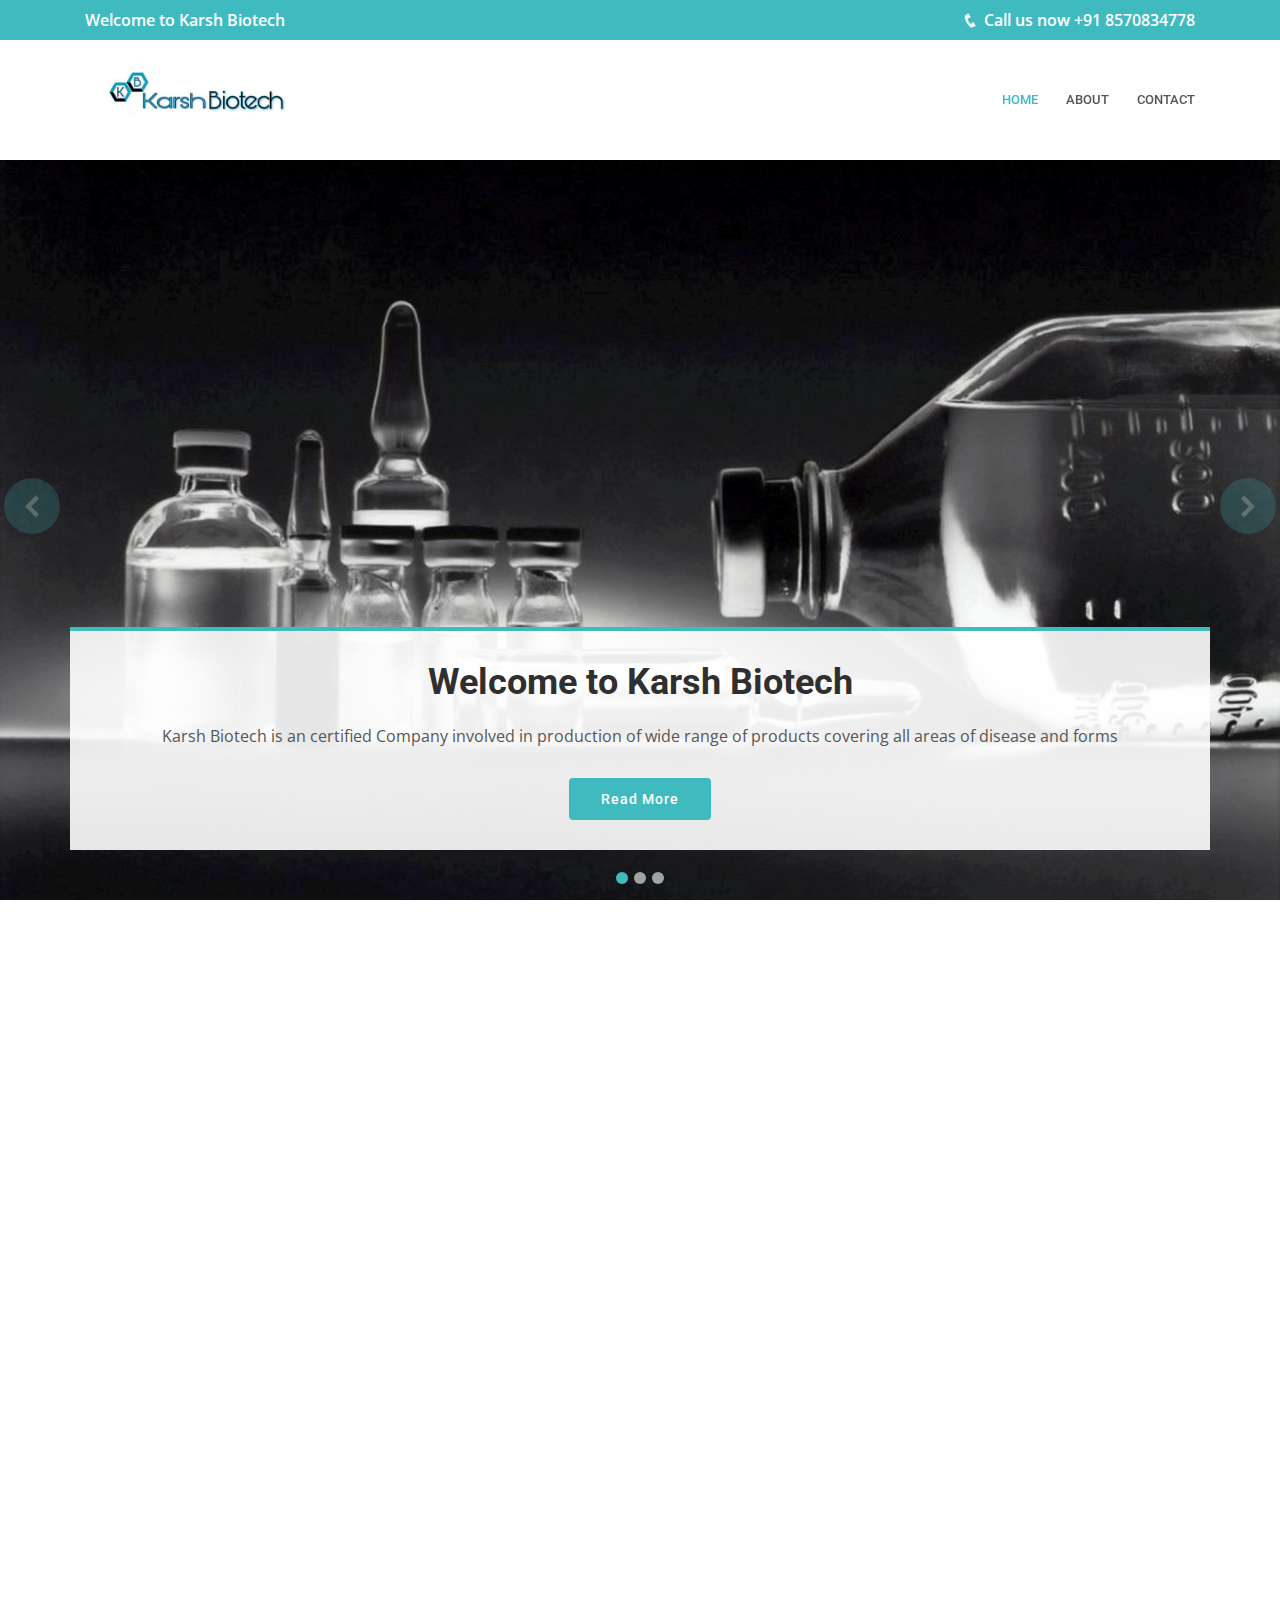
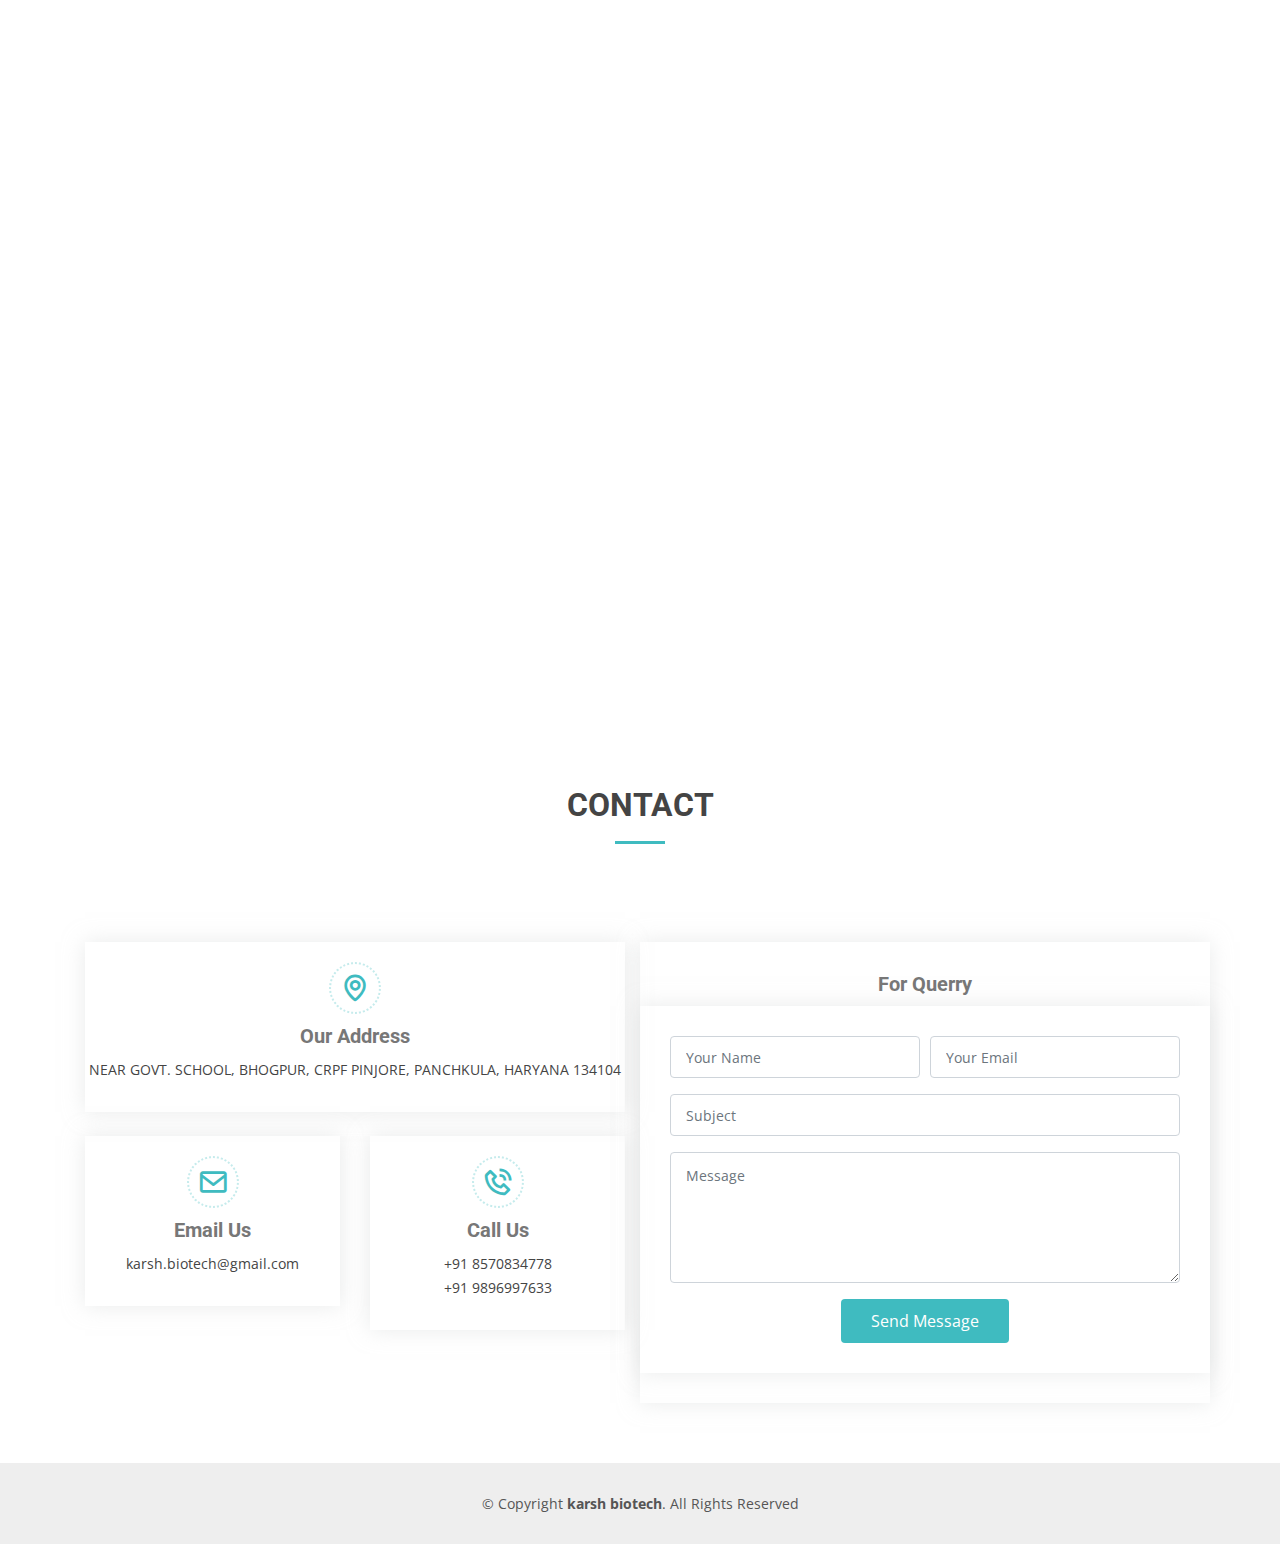
==== index.html @ 08e09292 "final commit" ====
<!DOCTYPE html>
<html lang="en">

<head>
  <meta charset="utf-8">
  <meta content="width=device-width, initial-scale=1.0" name="viewport">

  <title>karsh biotech</title>
  <meta content="" name="descriptison">
  <meta content="" name="keywords">

  <!-- Favicons -->
  <!-- <link href="assets/img/favicon.png" rel="icon">
  <link href="assets/img/apple-touch-icon.png" rel="apple-touch-icon"> -->

  <!-- Google Fonts -->
  <link
    href="https://fonts.googleapis.com/css?family=Open+Sans:300,300i,400,400i,600,600i,700,700i|Roboto:300,300i,400,400i,500,500i,600,600i,700,700i|Poppins:300,300i,400,400i,500,500i,600,600i,700,700i"
    rel="stylesheet">

  <!-- Vendor CSS Files -->
  <link href="assets/vendor/bootstrap/css/bootstrap.min.css" rel="stylesheet">
  <link href="assets/vendor/icofont/icofont.min.css" rel="stylesheet">
  <link href="assets/vendor/boxicons/css/boxicons.min.css" rel="stylesheet">
  <link href="assets/vendor/animate.css/animate.min.css" rel="stylesheet">
  <link href="assets/vendor/owl.carousel/assets/owl.carousel.min.css" rel="stylesheet">
  <link href="assets/vendor/venobox/venobox.css" rel="stylesheet">
  <link href="assets/vendor/aos/aos.css" rel="stylesheet">

  <!-- Template Main CSS File -->
  <link href="assets/css/style.css" rel="stylesheet">

  <!-- =======================================================
  * Template Name: Medicio - v2.0.0
  * Template URL: https://bootstrapmade.com/medicio-free-bootstrap-theme/
  * Author: BootstrapMade.com
  * License: https://bootstrapmade.com/license/
  ======================================================== -->
</head>

<body>

  <!-- ======= Top Bar ======= -->
  <div id="topbar" class="d-none d-lg-flex align-items-center fixed-top">
    <div class="container d-flex align-items-center justify-content-between">
      <div class="d-flex align-items-center">
        Welcome to Karsh Biotech
      </div>
      <div class="d-flex align-items-center">
        <i class="icofont-phone"></i> Call us now +91 8570834778
      </div>
    </div>
  </div>

  <!-- ======= Header ======= -->
  <header id="header" class="fixed-top">
    <div class="container d-flex align-items-center">

      <a href="index.html" class="logo mr-auto"><img src="./assets/img/logo.jpeg" alt=""></a>
      <!-- Uncomment below if you prefer to use an image logo -->
      <!-- <h1 class="logo mr-auto"><a href="index.html">Medicio</a></h1> -->

      <nav class="nav-menu d-none d-lg-block">
        <ul>
          <li class="active"><a href="index.html">Home</a></li>
          <li><a href="#about">About</a></li>
          <!-- <li class="drop-down"><a href="">Drop Down</a>
          <ul>
            <li><a href="#">Drop Down 1</a></li>
            <li class="drop-down"><a href="#">Deep Drop Down</a>
              <ul>
                <li><a href="#">Deep Drop Down 1</a></li>
                <li><a href="#">Deep Drop Down 2</a></li>
                <li><a href="#">Deep Drop Down 3</a></li>
                <li><a href="#">Deep Drop Down 4</a></li>
                <li><a href="#">Deep Drop Down 5</a></li>
              </ul>
            </li>
            <li><a href="#">Drop Down 2</a></li>
            <li><a href="#">Drop Down 3</a></li>
            <li><a href="#">Drop Down 4</a></li>
          </ul>
        </li> -->
          <li><a href="#contact">Contact</a></li>

        </ul>
      </nav><!-- .nav-menu -->
      <!-- 
      <a href="#appointment" class="appointment-btn scrollto"><span class="d-none d-md-inline">Make an</span>
        Appointment</a> -->

    </div>
  </header><!-- End Header -->

  <!-- ======= Hero Section ======= -->
  <section id="hero">
    <div id="heroCarousel" class="carousel slide carousel-fade" data-ride="carousel">

      <ol class="carousel-indicators" id="hero-carousel-indicators"></ol>

      <div class="carousel-inner" role="listbox">

        <!-- Slide 1 -->
        <div class="carousel-item active" style="background-image: url(assets/img/slide/slide-1.jpg)">
          <div class="container">
            <h2>Welcome to <span>Karsh Biotech</span></h2>
            <p>Karsh Biotech is an certified Company involved in production of wide range of
              products covering all areas of disease and forms</p>
            <a href="#about" class="btn-get-started scrollto">Read More</a>
          </div>
        </div>

        <!-- Slide 2 -->
        <div class="carousel-item" style="background-image: url(assets/img/slide/slide-2.jpg)">
          <div class="container">
            <h2>Welcome to <span>Karsh Biotech</span></h2>
            <p>Karsh Biotech is an certified Company involved in production of wide range of
              products covering all areas of disease and forms</p>
            <a href="#about" class="btn-get-started scrollto">Read More</a>
          </div>
        </div>

        <!-- Slide 3 -->
        <div class="carousel-item" style="background-image: url(assets/img/slide/slide-3.jpg)">
          <div class="container">
            <h2>Welcome to <span>Karsh Biotech</span></h2>
            <p>Karsh Biotech is an certified Company involved in production of wide range of
              products covering all areas of disease and forms</p>
            <a href="#about" class="btn-get-started scrollto">Read More</a>
          </div>
        </div>

      </div>

      <a class="carousel-control-prev" href="#heroCarousel" role="button" data-slide="prev">
        <span class="carousel-control-prev-icon icofont-simple-left" aria-hidden="true"></span>
        <span class="sr-only">Previous</span>
      </a>

      <a class="carousel-control-next" href="#heroCarousel" role="button" data-slide="next">
        <span class="carousel-control-next-icon icofont-simple-right" aria-hidden="true"></span>
        <span class="sr-only">Next</span>
      </a>

    </div>
  </section><!-- End Hero -->

  <main id="main">

    <!-- ======= Featured Services Section ======= -->
    <section id="featured-services" class="featured-services">
      <div class="d-flex container" data-aos="fade-up">

        <div class="row">
          <div class="col-md-6 col-lg-3 d-flex align-items-stretch mb-5 mb-lg-0">
            <div class="icon-box" data-aos="fade-up" data-aos-delay="100">
              <div class="icon"><img height="150px" width="200px" src="./assets/img/ourAim.png" alt=""></div>
              <h4 class="title"><a href="">Our Aim</a></h4>
              <p class="description">Karsh Biotech aims to deliver research based pharmaceutical products to our
                esteemed clients. We have been providing affordable medicines that are of high quality.</p>
            </div>
          </div>

          <div class="col-md-6 col-lg-3 d-flex align-items-stretch mb-5 mb-lg-0">
            <div class="icon-box" data-aos="fade-up" data-aos-delay="200">
              <div class="icon"><img height="150px" width="200px" src="./assets/img/whyUs.png" alt=""></div>
              <h4 class="title"><a href="">Why Us</a></h4>
              <p class="description">Karsh Biotech is committed to manufacture and supply high quality products and
                pharmaceutical formulations with due respect to environment.</p>
            </div>
          </div>

          <div class="col-md-6 col-lg-3 d-flex align-items-stretch mb-5 mb-lg-0">
            <div class="icon-box" data-aos="fade-up" data-aos-delay="300">
              <div class="icon"><img height="150px" width="200px" src="./assets/img/qa.png" alt=""></div>
              <h4 class="title"><a href="">Quality Assurance</a></h4>
              <p class="description">Quality is our biggest strength and we have in-house manufacturing unit to
                manufacture high quality products at par with international standards.</p>
            </div>
          </div>

          <div class="col-md-6 col-lg-3 d-flex align-items-stretch mb-5 mb-lg-0">
            <div class="icon-box" data-aos="fade-up" data-aos-delay="300">
              <div class="icon"><img height="150px" width="200px" src="./assets/img/vision.png" alt=""></div>
              <h4 class="title"><a href="">Our Vision</a></h4>
              <p class="description">We at Karsh Biotech believes that complete customer satisfaction is the key
                to expand business everywhere. Our actions are driven by these core values: SERVICE, INTEGRITY, QUALITY,
                CUSTOMER SATISFACTION.</p>
            </div>
          </div>




        </div>

      </div>
    </section><!-- End Featured Services Section -->



    <!-- ======= About Us Section ======= -->
    <section id="about" class="about">
      <div class="container" data-aos="fade-up">

        <div class="section-title">
          <h2>About Us</h2>
          <p>Karsh Biotech is stepping towards the success with your cooperation & support. We strive for
            effective cost management and efficiency so as to remain globally competitive. To be among the top 50 Indian
            Pharmaceutical Companies.
            Karsh Biotech was Established by the dedicated efforts put by a team of committed professionals
            with strong determination to serve Humanity We strive to become a knowledge driven pharmaceutical company
            with highest level of operational excellence in all spheres of life. Our core endeavors are to add value to
            customers and maximize the strength of customer relationships.</p>
        </div>


      </div>
    </section><!-- End About Us Section -->

    <!-- ======= Counts Section ======= -->


    <!-- ======= Features Section ======= -->


    <!-- ======= Services Section ======= -->


    <!-- ======= Gallery Section ======= -->
    <section id="gallery" class="gallery">
      <div class="container" data-aos="fade-up">

        <div class="section-title">
          <h2>Our Products</h2>
        </div>

        <div class="owl-carousel gallery-carousel" data-aos="fade-up" data-aos-delay="100">
          <a href="assets/img/gallery/gallery-1.jpg" class="venobox" data-gall="gallery-carousel"><img
              src="assets/img/gallery/gallery-1.jpg" alt=""></a>
          <a href="assets/img/gallery/gallery-2.jpg" class="venobox" data-gall="gallery-carousel"><img
              src="assets/img/gallery/gallery-2.jpg" alt=""></a>
          <a href="assets/img/gallery/gallery-3.jpg" class="venobox" data-gall="gallery-carousel"><img
              src="assets/img/gallery/gallery-3.jpg" alt=""></a>
          <a href="assets/img/gallery/gallery-4.jpg" class="venobox" data-gall="gallery-carousel"><img
              src="assets/img/gallery/gallery-4.jpg" alt=""></a>
          <a href="assets/img/gallery/gallery-5.jpg" class="venobox" data-gall="gallery-carousel"><img
              src="assets/img/gallery/gallery-5.jpg" alt=""></a>
          <a href="assets/img/gallery/gallery-6.jpg" class="venobox" data-gall="gallery-carousel"><img
              src="assets/img/gallery/gallery-6.jpg" alt=""></a>
          <a href="assets/img/gallery/gallery-7.jpg" class="venobox" data-gall="gallery-carousel"><img
              src="assets/img/gallery/gallery-7.jpg" alt=""></a>
          <a href="assets/img/gallery/gallery-8.jpg" class="venobox" data-gall="gallery-carousel"><img
              src="assets/img/gallery/gallery-8.jpg" alt=""></a>
        </div>

      </div>
    </section><!-- End Gallery Section -->

    <!-- ======= Pricing Section ======= -->


    <!-- ======= Frequently Asked Questioins Section ======= -->


    <!-- ======= Contact Section ======= -->
    <section id="contact" class="contact">
      <div class="container">

        <div class="section-title">
          <h2>Contact</h2>

        </div>

      </div>



      <div class="container">

        <div class="row mt-5">

          <div class="col-lg-6">

            <div class="row">
              <div class="col-md-12">
                <div class="info-box">
                  <i class="bx bx-map"></i>
                  <h3>Our Address</h3>
                  <p>NEAR GOVT. SCHOOL, BHOGPUR, CRPF PINJORE, PANCHKULA, HARYANA 134104</p>
                </div>
              </div>
              <div class="col-md-6">
                <div class="info-box mt-4">
                  <i class="bx bx-envelope"></i>
                  <h3>Email Us</h3>
                  <p>karsh.biotech@gmail.com</p>
                </div>
              </div>
              <div class="col-md-6">
                <div class="info-box mt-4">
                  <i class="bx bx-phone-call"></i>
                  <h3>Call Us</h3>
                  <p>+91 8570834778 <br>+91 9896997633</p>
                </div>
              </div>
            </div>

          </div>

          <div class="col-lg-6 info-box">
            <h3>For Querry</h3>
            <form class="php-email-form" name="contact" method="POST" data-netlify="true">
              <div class="form-row">
                <div class="col form-group">
                  <input type="text" name="name" class="form-control" id="name" placeholder="Your Name"
                    data-rule="minlen:4" data-msg="Please enter at least 4 chars" />
                  <div class="validate"></div>
                </div>
                <div class="col form-group">
                  <input type="email" class="form-control" name="email" id="email" placeholder="Your Email"
                    data-rule="email" data-msg="Please enter a valid email" />
                  <div class="validate"></div>
                </div>
              </div>
              <div class="form-group">
                <input type="text" class="form-control" name="subject" id="subject" placeholder="Subject"
                  data-rule="minlen:4" data-msg="Please enter at least 8 chars of subject" />
                <div class="validate"></div>
              </div>
              <div class="form-group">
                <textarea class="form-control" name="message" rows="5" data-rule="required"
                  data-msg="Please write something for us" placeholder="Message"></textarea>
                <div class="validate"></div>
              </div>
              <div class="mb-3">
                <div class="loading">Loading</div>
                <div class="error-message"></div>
                <div class="sent-message">Your message has been sent. Thank you!</div>
              </div>
              <div class="text-center"><button type="submit">Send Message</button></div>
            </form>
          </div>

        </div>

      </div>
    </section><!-- End Contact Section -->

  </main><!-- End #main -->

  <!-- ======= Footer ======= -->
  <footer id="footer">


    <div class="container">
      <div class="copyright">
        &copy; Copyright <strong><span>karsh biotech</span></strong>. All Rights Reserved
      </div>
    </div>
  </footer><!-- End Footer -->

  <div id="preloader"></div>
  <a href="#" class="back-to-top"><i class="icofont-simple-up"></i></a>

  <!-- Vendor JS Files -->
  <script src="assets/vendor/jquery/jquery.min.js"></script>
  <script src="assets/vendor/bootstrap/js/bootstrap.bundle.min.js"></script>
  <script src="assets/vendor/jquery.easing/jquery.easing.min.js"></script>
  <script src="assets/vendor/php-email-form/validate.js"></script>
  <script src="assets/vendor/waypoints/jquery.waypoints.min.js"></script>
  <script src="assets/vendor/counterup/counterup.min.js"></script>
  <script src="assets/vendor/owl.carousel/owl.carousel.min.js"></script>
  <script src="assets/vendor/venobox/venobox.min.js"></script>
  <script src="assets/vendor/aos/aos.js"></script>

  <!-- Template Main JS File -->
  <script src="assets/js/main.js"></script>

</body>

</html>
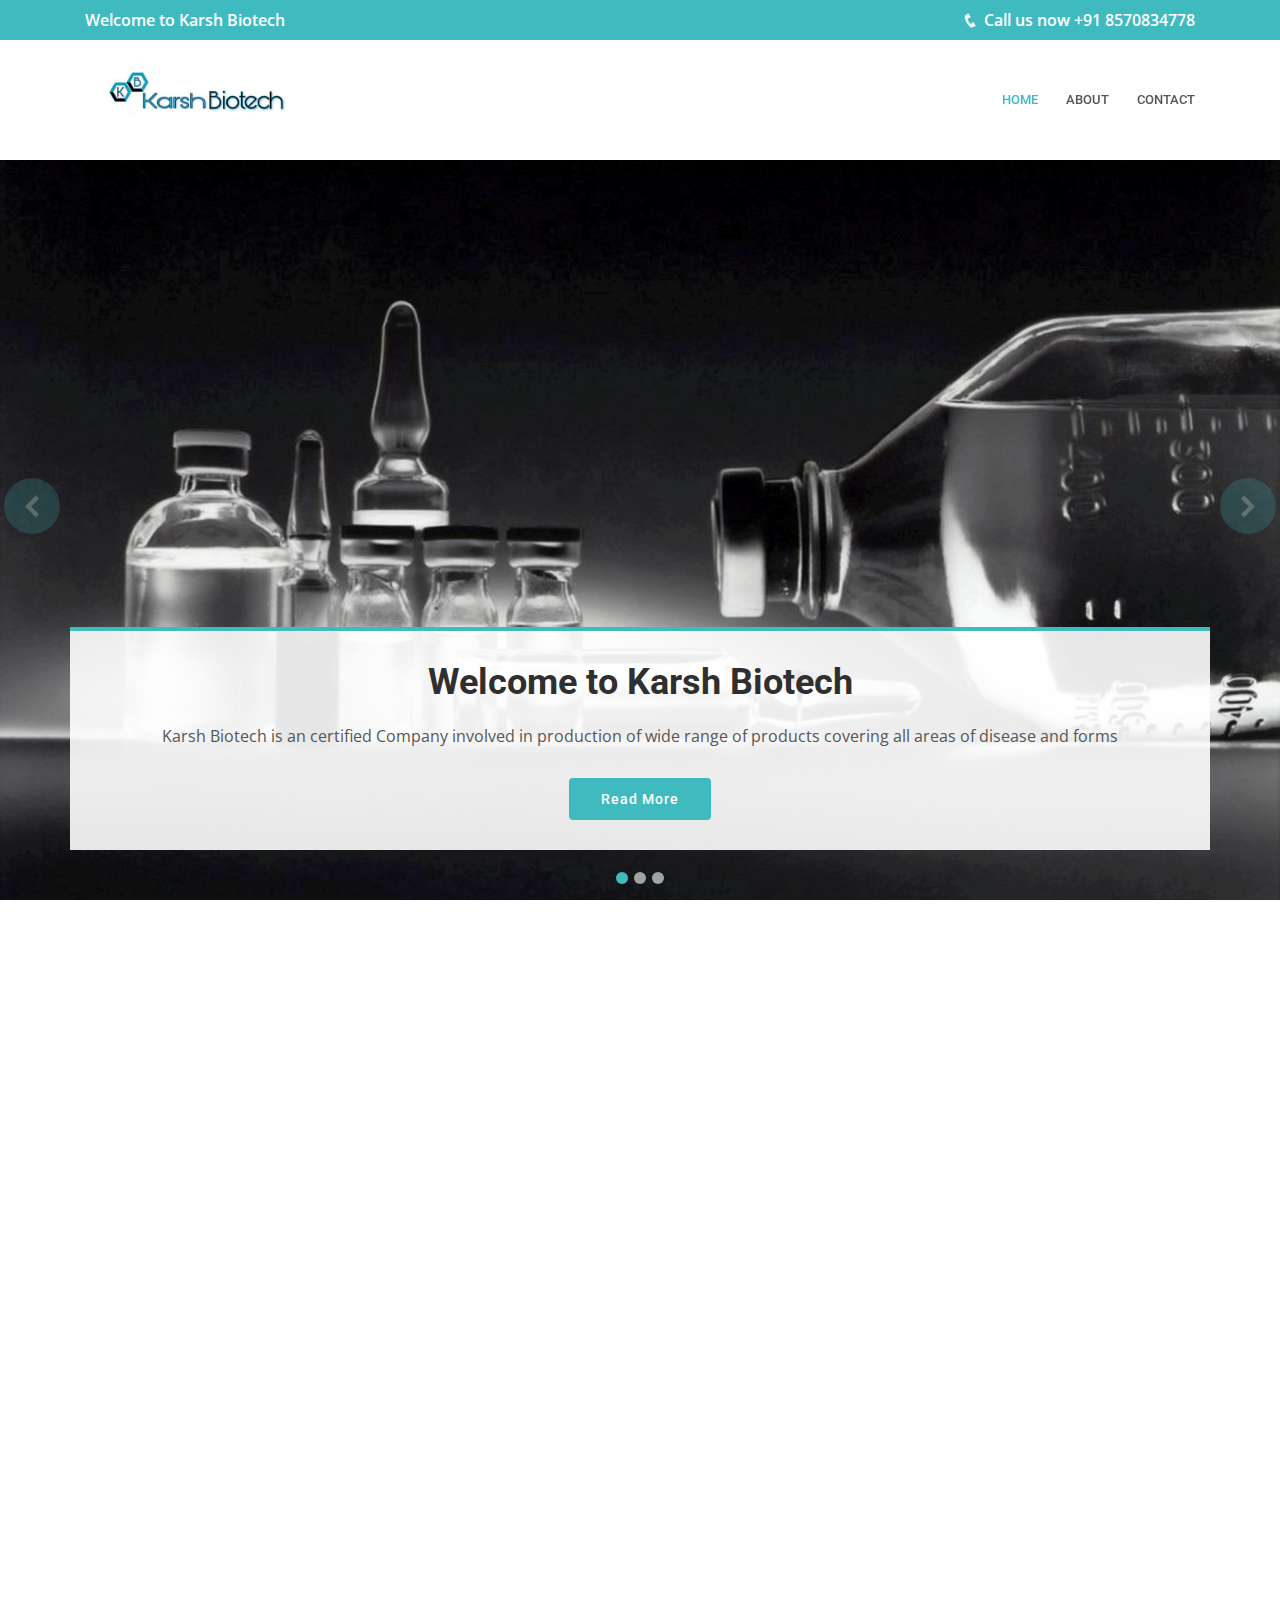
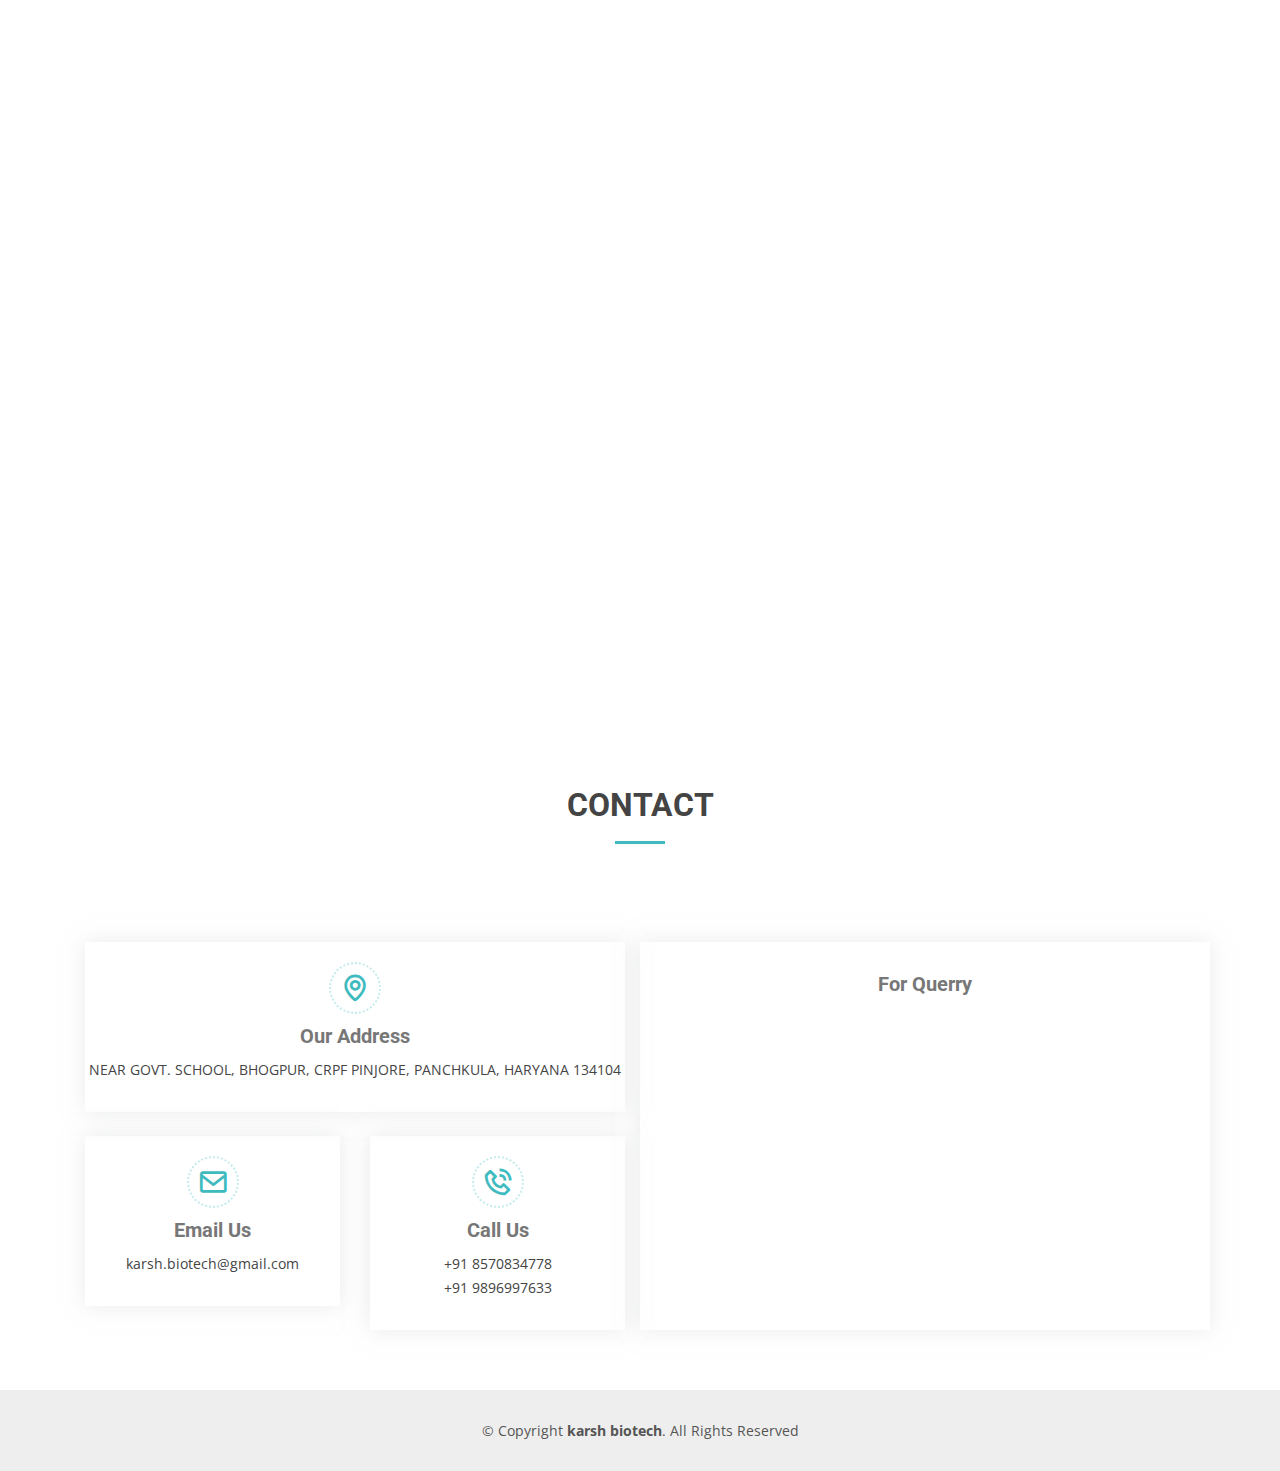
==== commit 8a054aa9: "final commit" ====
--- a/index.html
+++ b/index.html
@@ -310,7 +310,7 @@
 
           <div class="col-lg-6 info-box">
             <h3>For Querry</h3>
-            <form class="php-email-form" name="contact" method="POST" data-netlify="true">
+<!--             <form action="./action.js" class="php-email-form" name="contact" method="POST" data-netlify="true">
               <div class="form-row">
                 <div class="col form-group">
                   <input type="text" name="name" class="form-control" id="name" placeholder="Your Name"
@@ -339,7 +339,8 @@
                 <div class="sent-message">Your message has been sent. Thank you!</div>
               </div>
               <div class="text-center"><button type="submit">Send Message</button></div>
-            </form>
+            </form> -->
+          
           </div>
 
         </div>
@@ -367,7 +368,7 @@
   <script src="assets/vendor/jquery/jquery.min.js"></script>
   <script src="assets/vendor/bootstrap/js/bootstrap.bundle.min.js"></script>
   <script src="assets/vendor/jquery.easing/jquery.easing.min.js"></script>
-  <script src="assets/vendor/php-email-form/validate.js"></script>
+<!--   <script src="assets/vendor/php-email-form/validate.js"></script> -->
   <script src="assets/vendor/waypoints/jquery.waypoints.min.js"></script>
   <script src="assets/vendor/counterup/counterup.min.js"></script>
   <script src="assets/vendor/owl.carousel/owl.carousel.min.js"></script>
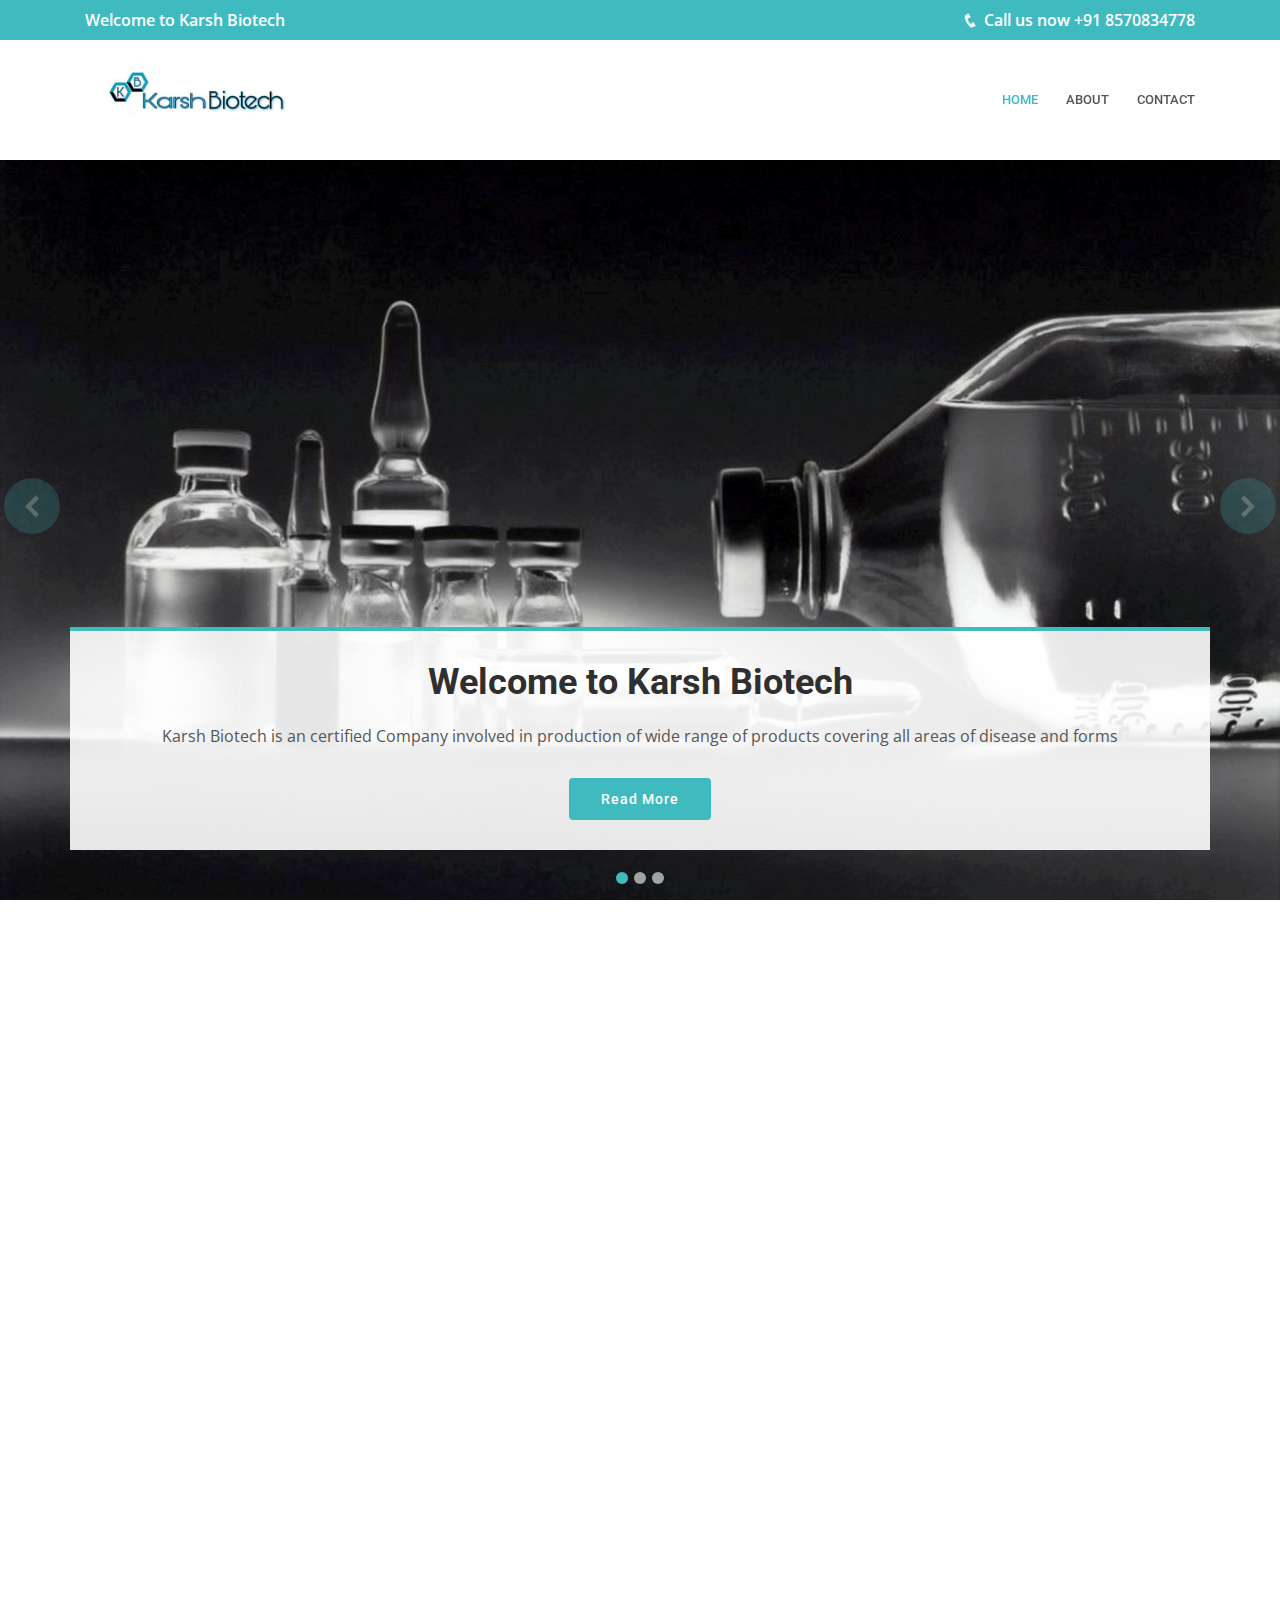
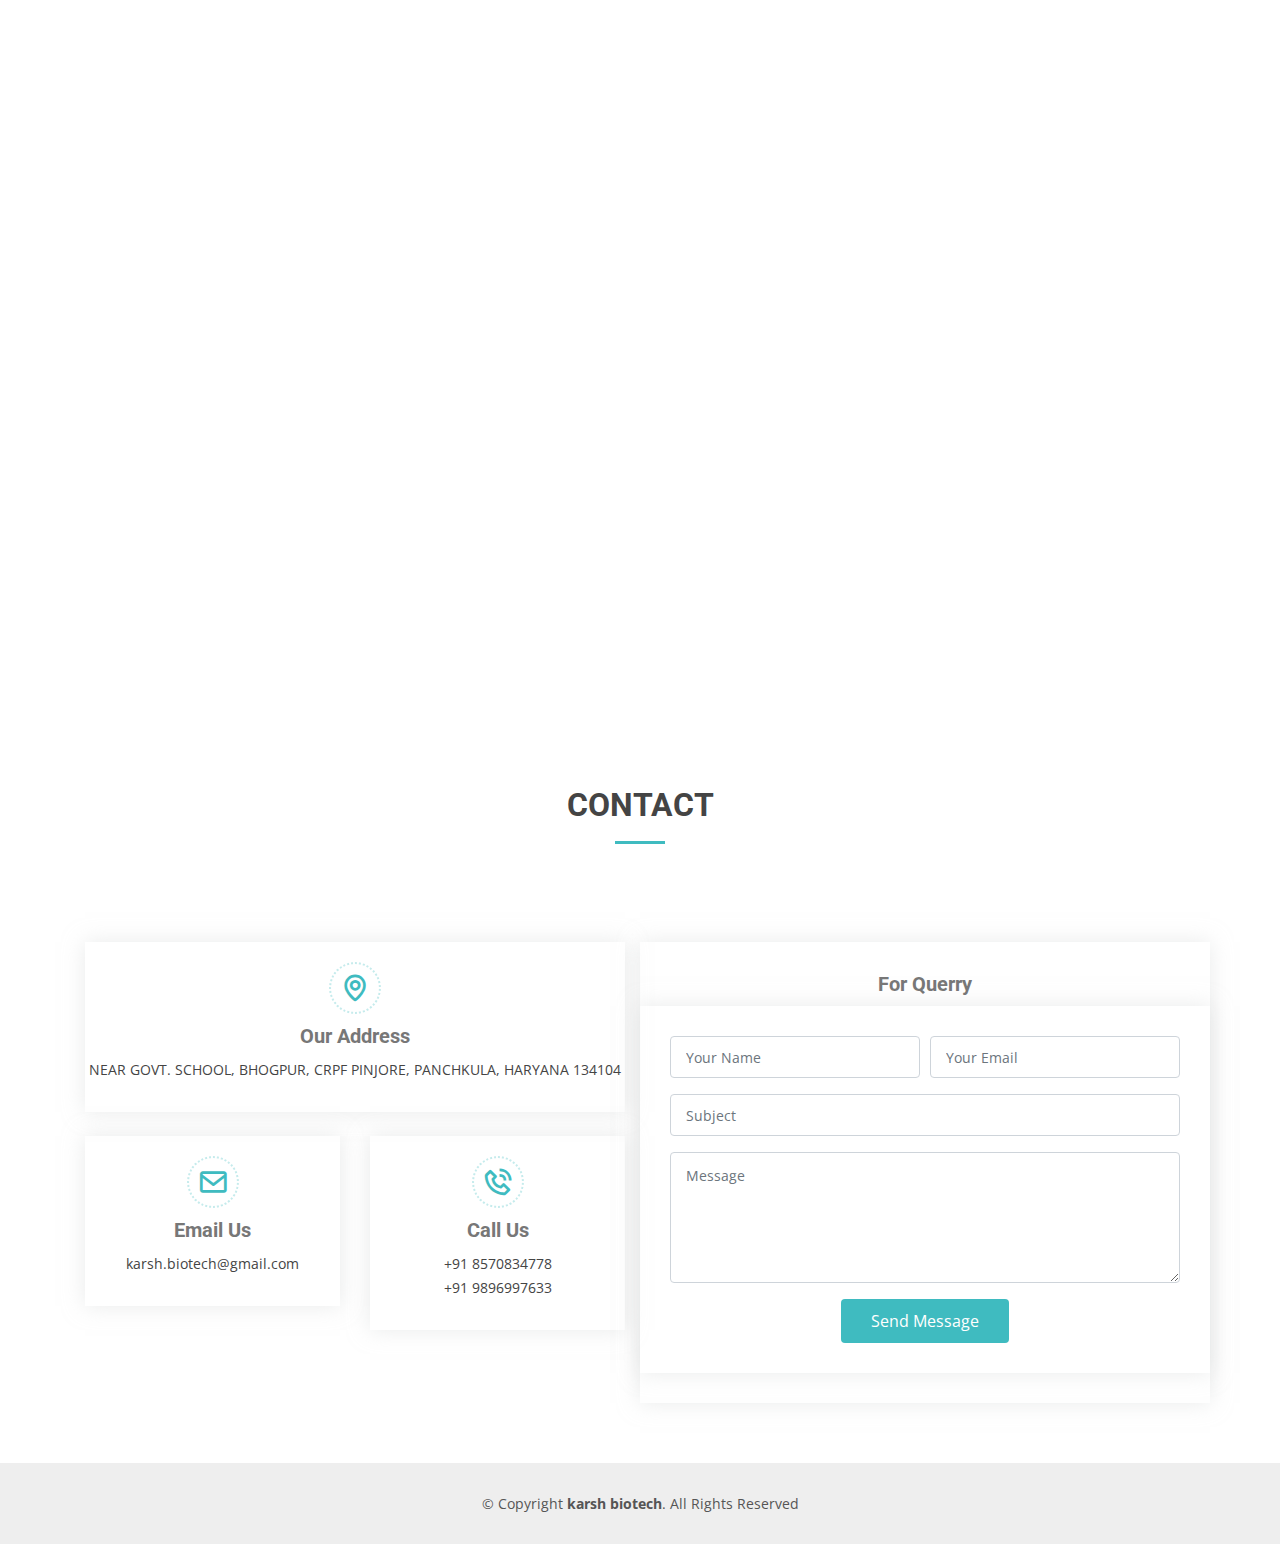
==== commit cad27229: "changed form sucessfully" ====
--- a/index.html
+++ b/index.html
@@ -310,7 +310,7 @@
 
           <div class="col-lg-6 info-box">
             <h3>For Querry</h3>
-<!--             <form action="./action.js" class="php-email-form" name="contact" method="POST" data-netlify="true">
+            <form action="./action.js" class="php-email-form" name="contact" method="POST" data-netlify="true">
               <div class="form-row">
                 <div class="col form-group">
                   <input type="text" name="name" class="form-control" id="name" placeholder="Your Name"
@@ -339,7 +339,7 @@
                 <div class="sent-message">Your message has been sent. Thank you!</div>
               </div>
               <div class="text-center"><button type="submit">Send Message</button></div>
-            </form> -->
+            </form>
           
           </div>
 
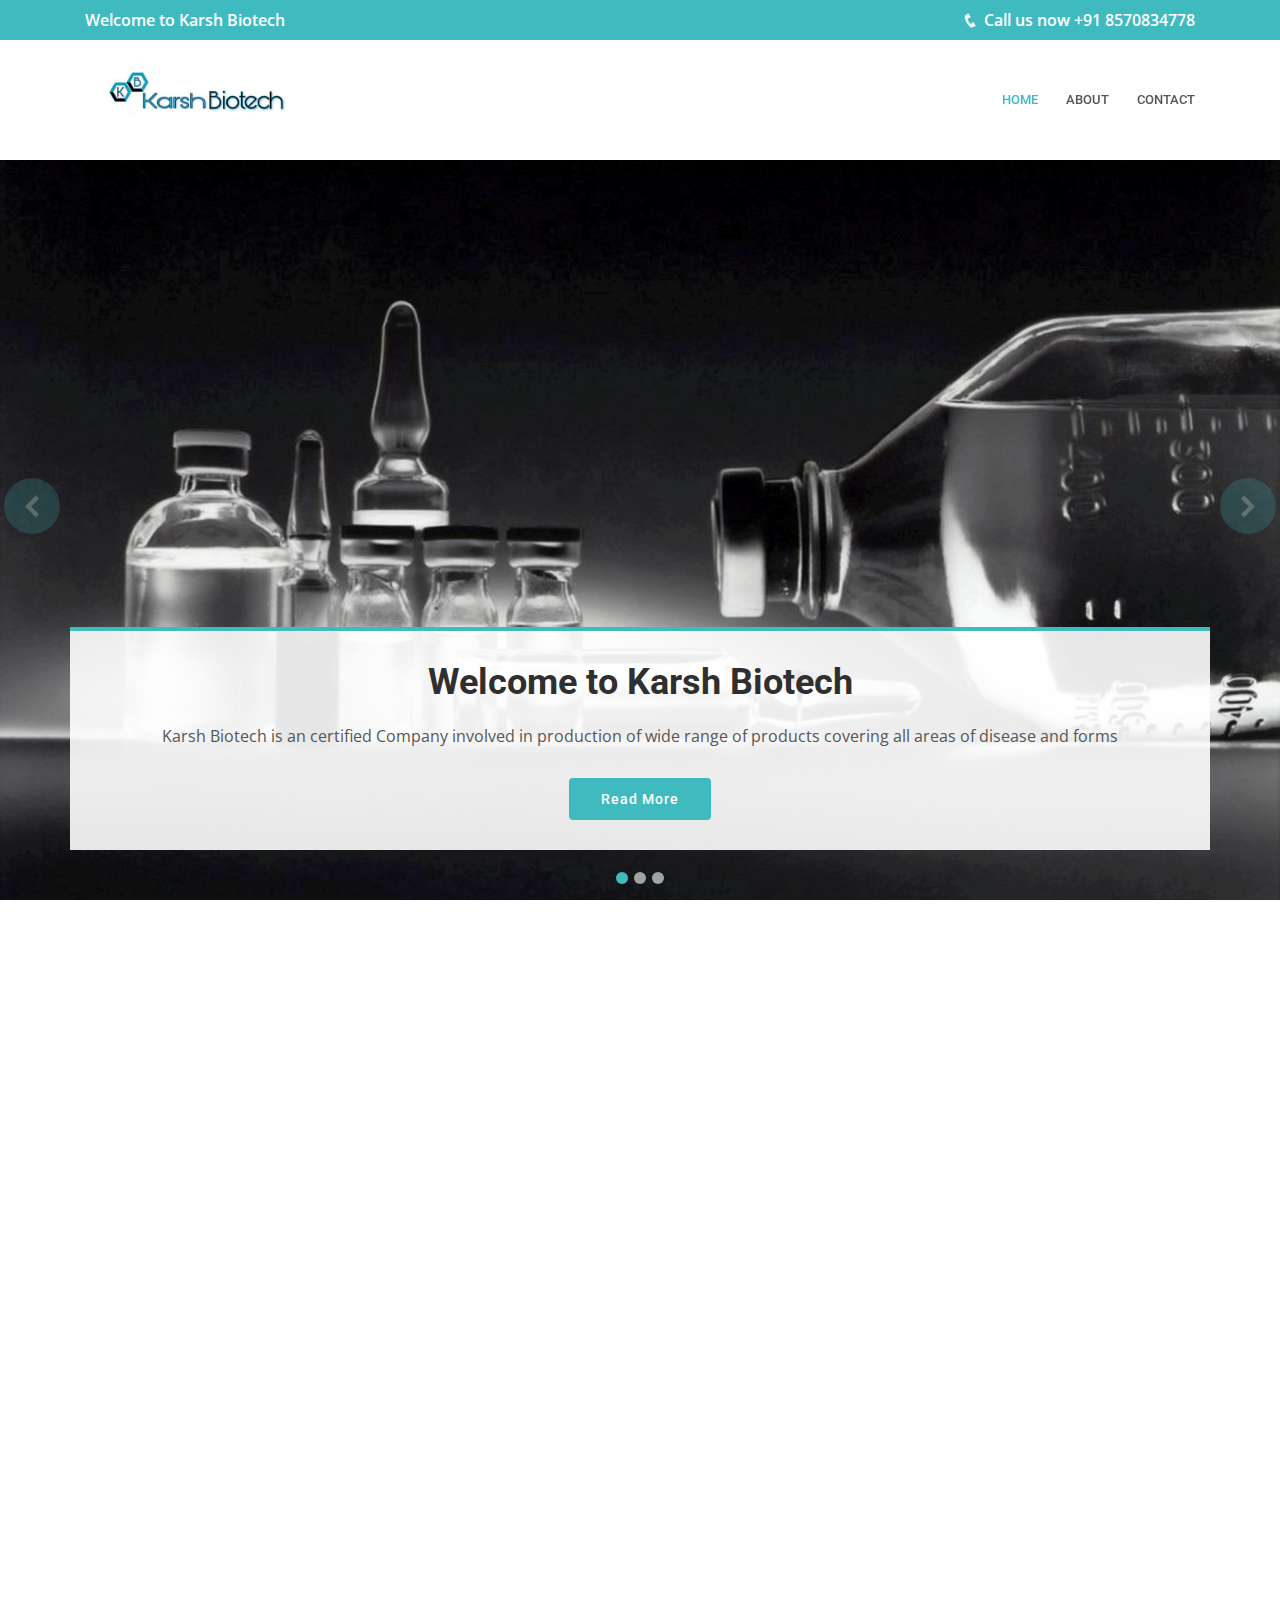
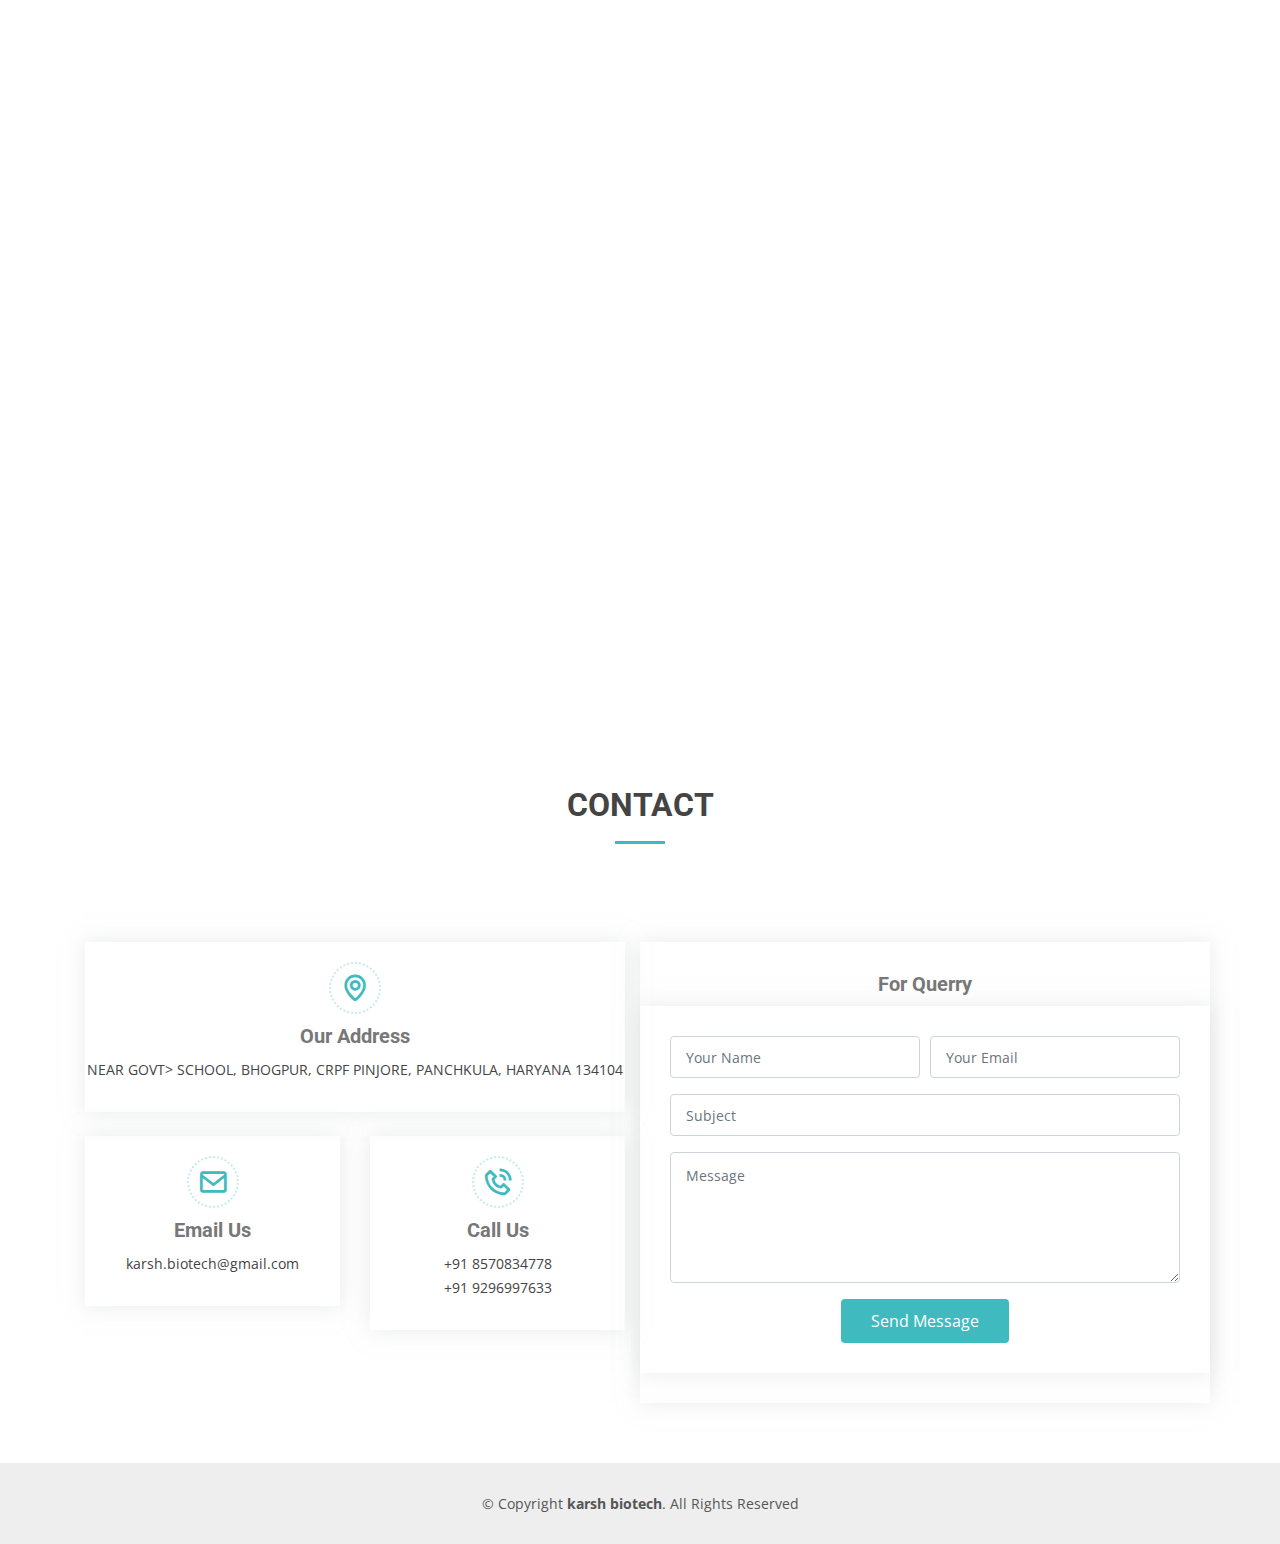
==== commit 827bf841: "site responsiveness test" ====
--- a/index.html
+++ b/index.html
@@ -287,7 +287,7 @@
                 <div class="info-box">
                   <i class="bx bx-map"></i>
                   <h3>Our Address</h3>
-                  <p>NEAR GOVT. SCHOOL, BHOGPUR, CRPF PINJORE, PANCHKULA, HARYANA 134104</p>
+                  <p>NEAR GOVT> SCHOOL, BHOGPUR, CRPF PINJORE, PANCHKULA, HARYANA 134104</p>
                 </div>
               </div>
               <div class="col-md-6">
@@ -301,7 +301,7 @@
                 <div class="info-box mt-4">
                   <i class="bx bx-phone-call"></i>
                   <h3>Call Us</h3>
-                  <p>+91 8570834778 <br>+91 9896997633</p>
+                  <p>+91 8570834778 <br>+91 9296997633</p>
                 </div>
               </div>
             </div>
@@ -310,7 +310,7 @@
 
           <div class="col-lg-6 info-box">
             <h3>For Querry</h3>
-            <form action="./action.js" class="php-email-form" name="contact" method="POST" data-netlify="true">
+            <form class="php-email-form" name="contact" method="POST" data-netlify="true">
               <div class="form-row">
                 <div class="col form-group">
                   <input type="text" name="name" class="form-control" id="name" placeholder="Your Name"
@@ -340,7 +340,6 @@
               </div>
               <div class="text-center"><button type="submit">Send Message</button></div>
             </form>
-          
           </div>
 
         </div>
@@ -368,7 +367,7 @@
   <script src="assets/vendor/jquery/jquery.min.js"></script>
   <script src="assets/vendor/bootstrap/js/bootstrap.bundle.min.js"></script>
   <script src="assets/vendor/jquery.easing/jquery.easing.min.js"></script>
-<!--   <script src="assets/vendor/php-email-form/validate.js"></script> -->
+  <!-- <script src="assets/vendor/php-email-form/validate.js"></script> -->
   <script src="assets/vendor/waypoints/jquery.waypoints.min.js"></script>
   <script src="assets/vendor/counterup/counterup.min.js"></script>
   <script src="assets/vendor/owl.carousel/owl.carousel.min.js"></script>
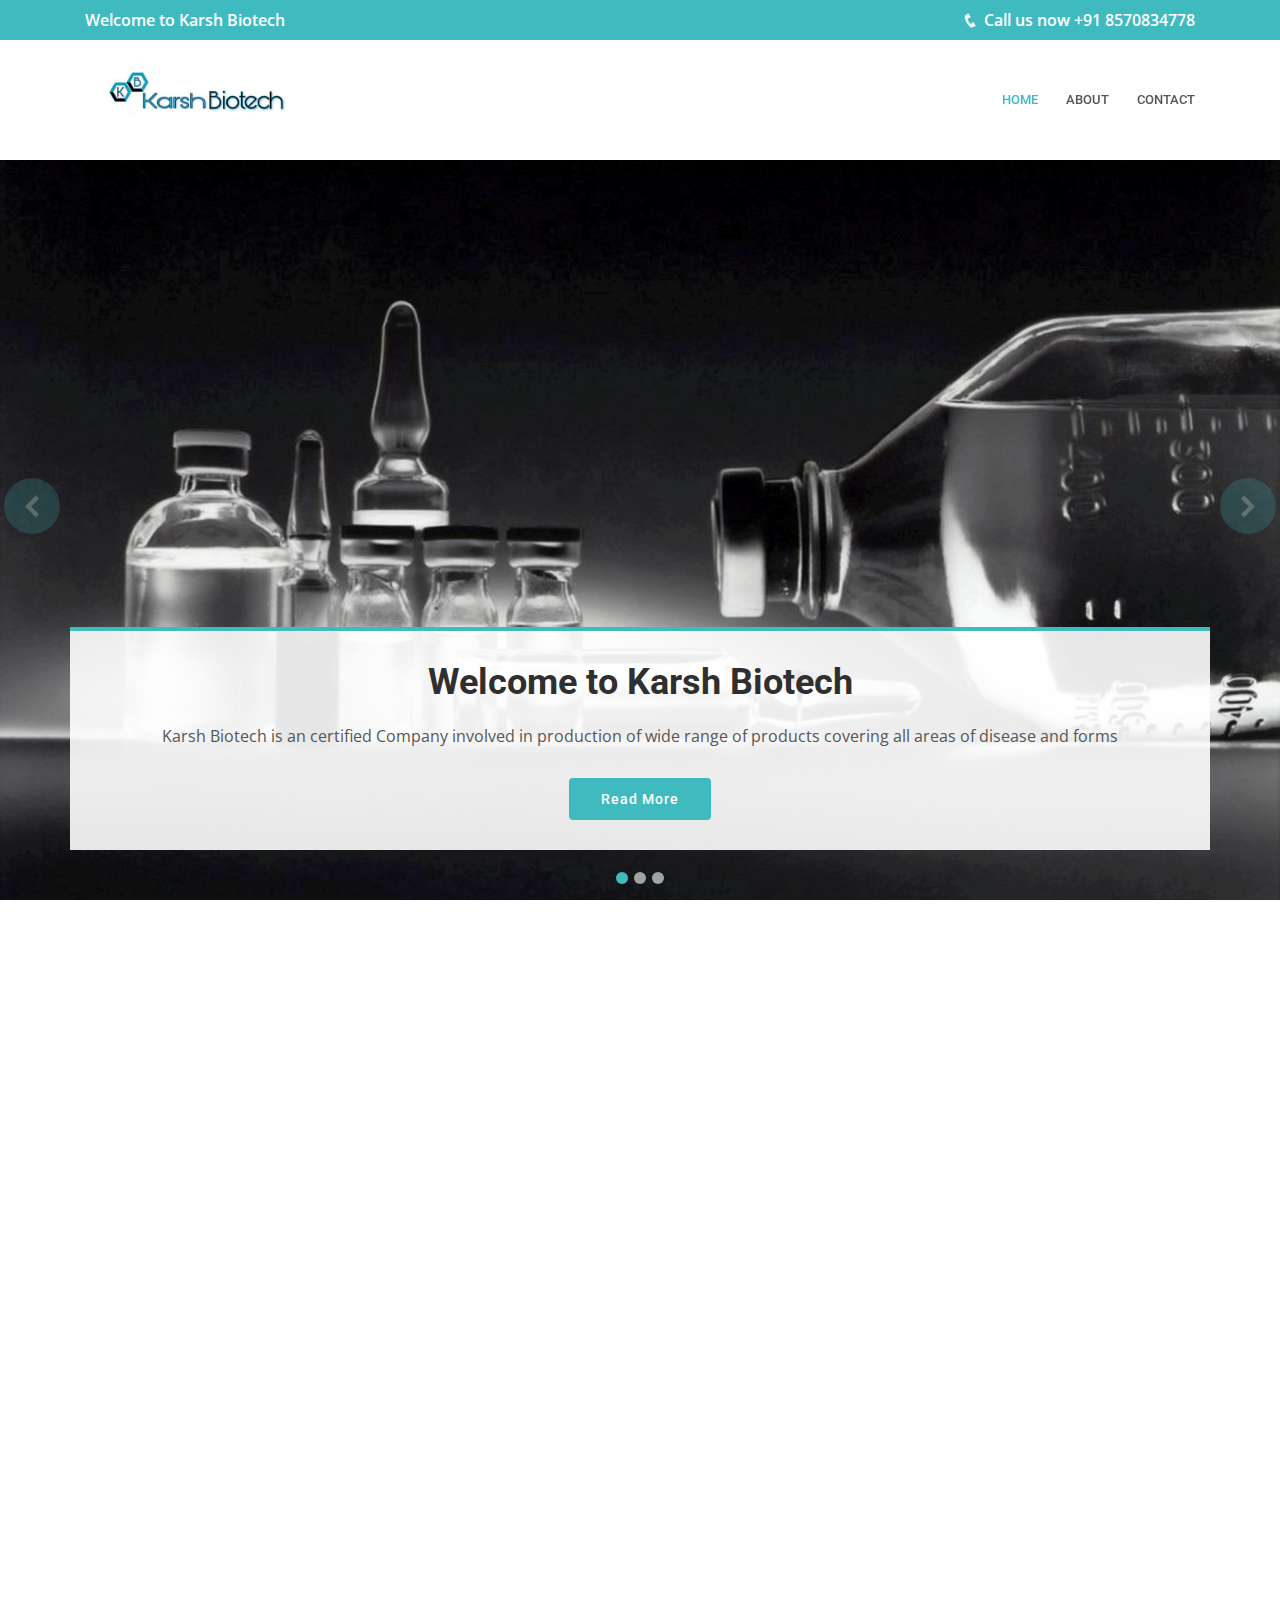
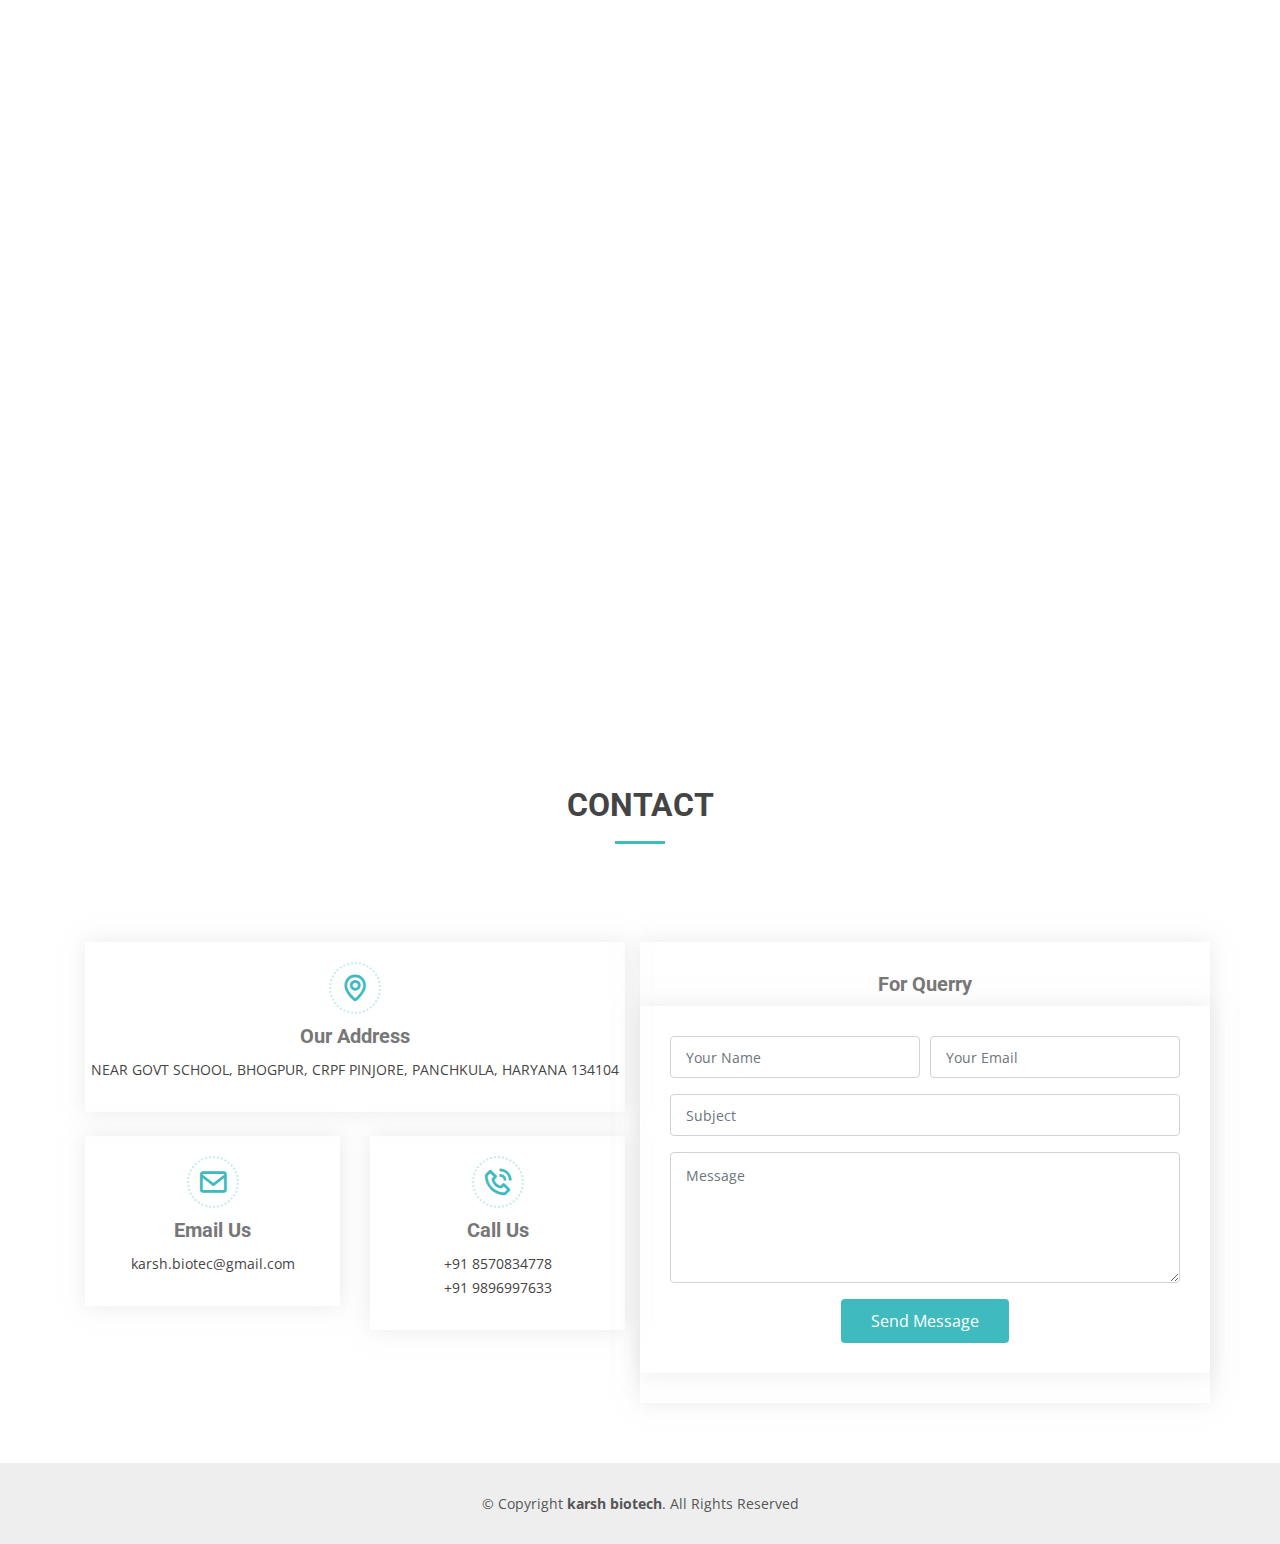
==== commit 8de79443: "Update index.html" ====
--- a/index.html
+++ b/index.html
@@ -287,21 +287,21 @@
                 <div class="info-box">
                   <i class="bx bx-map"></i>
                   <h3>Our Address</h3>
-                  <p>NEAR GOVT> SCHOOL, BHOGPUR, CRPF PINJORE, PANCHKULA, HARYANA 134104</p>
+                  <p>NEAR GOVT SCHOOL, BHOGPUR, CRPF PINJORE, PANCHKULA, HARYANA 134104</p>
                 </div>
               </div>
               <div class="col-md-6">
                 <div class="info-box mt-4">
                   <i class="bx bx-envelope"></i>
                   <h3>Email Us</h3>
-                  <p>karsh.biotech@gmail.com</p>
+                  <p>karsh.biotec@gmail.com</p>
                 </div>
               </div>
               <div class="col-md-6">
                 <div class="info-box mt-4">
                   <i class="bx bx-phone-call"></i>
                   <h3>Call Us</h3>
-                  <p>+91 8570834778 <br>+91 9296997633</p>
+                  <p>+91 8570834778 <br>+91 9896997633</p>
                 </div>
               </div>
             </div>
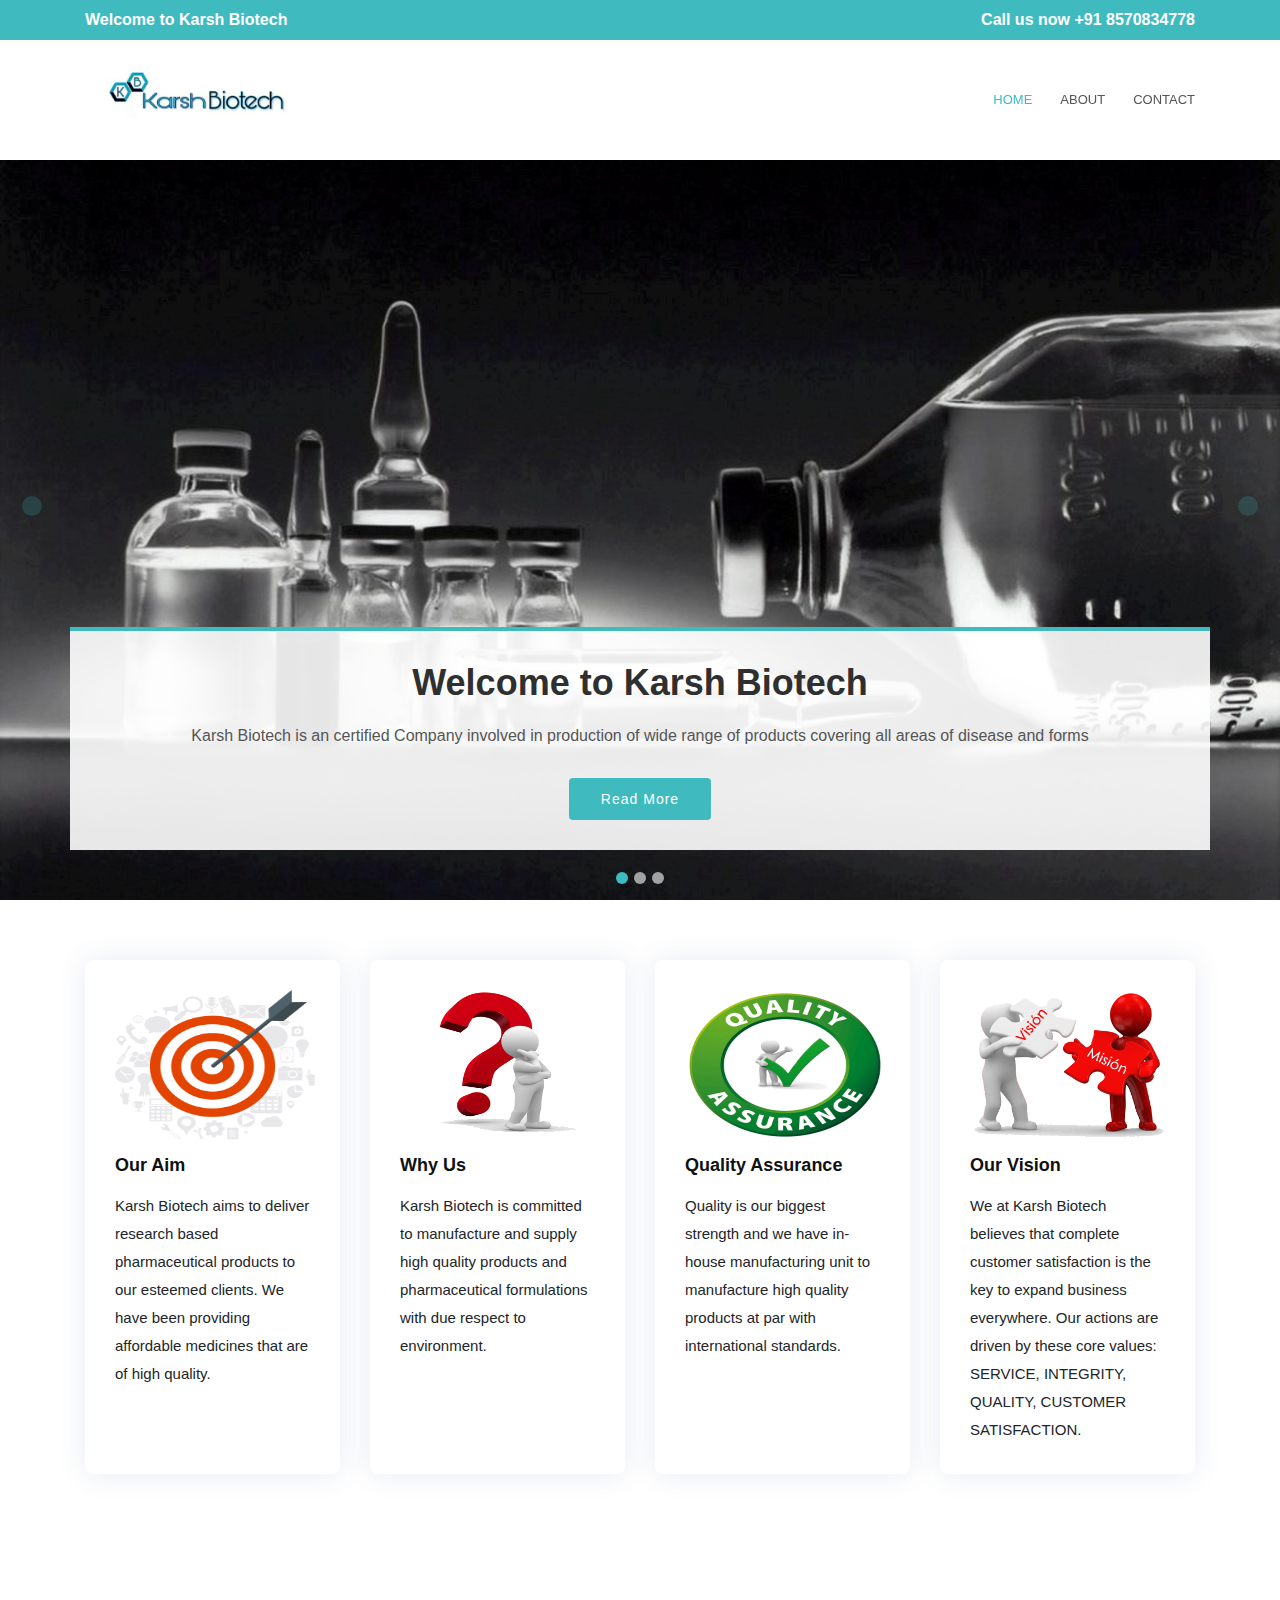
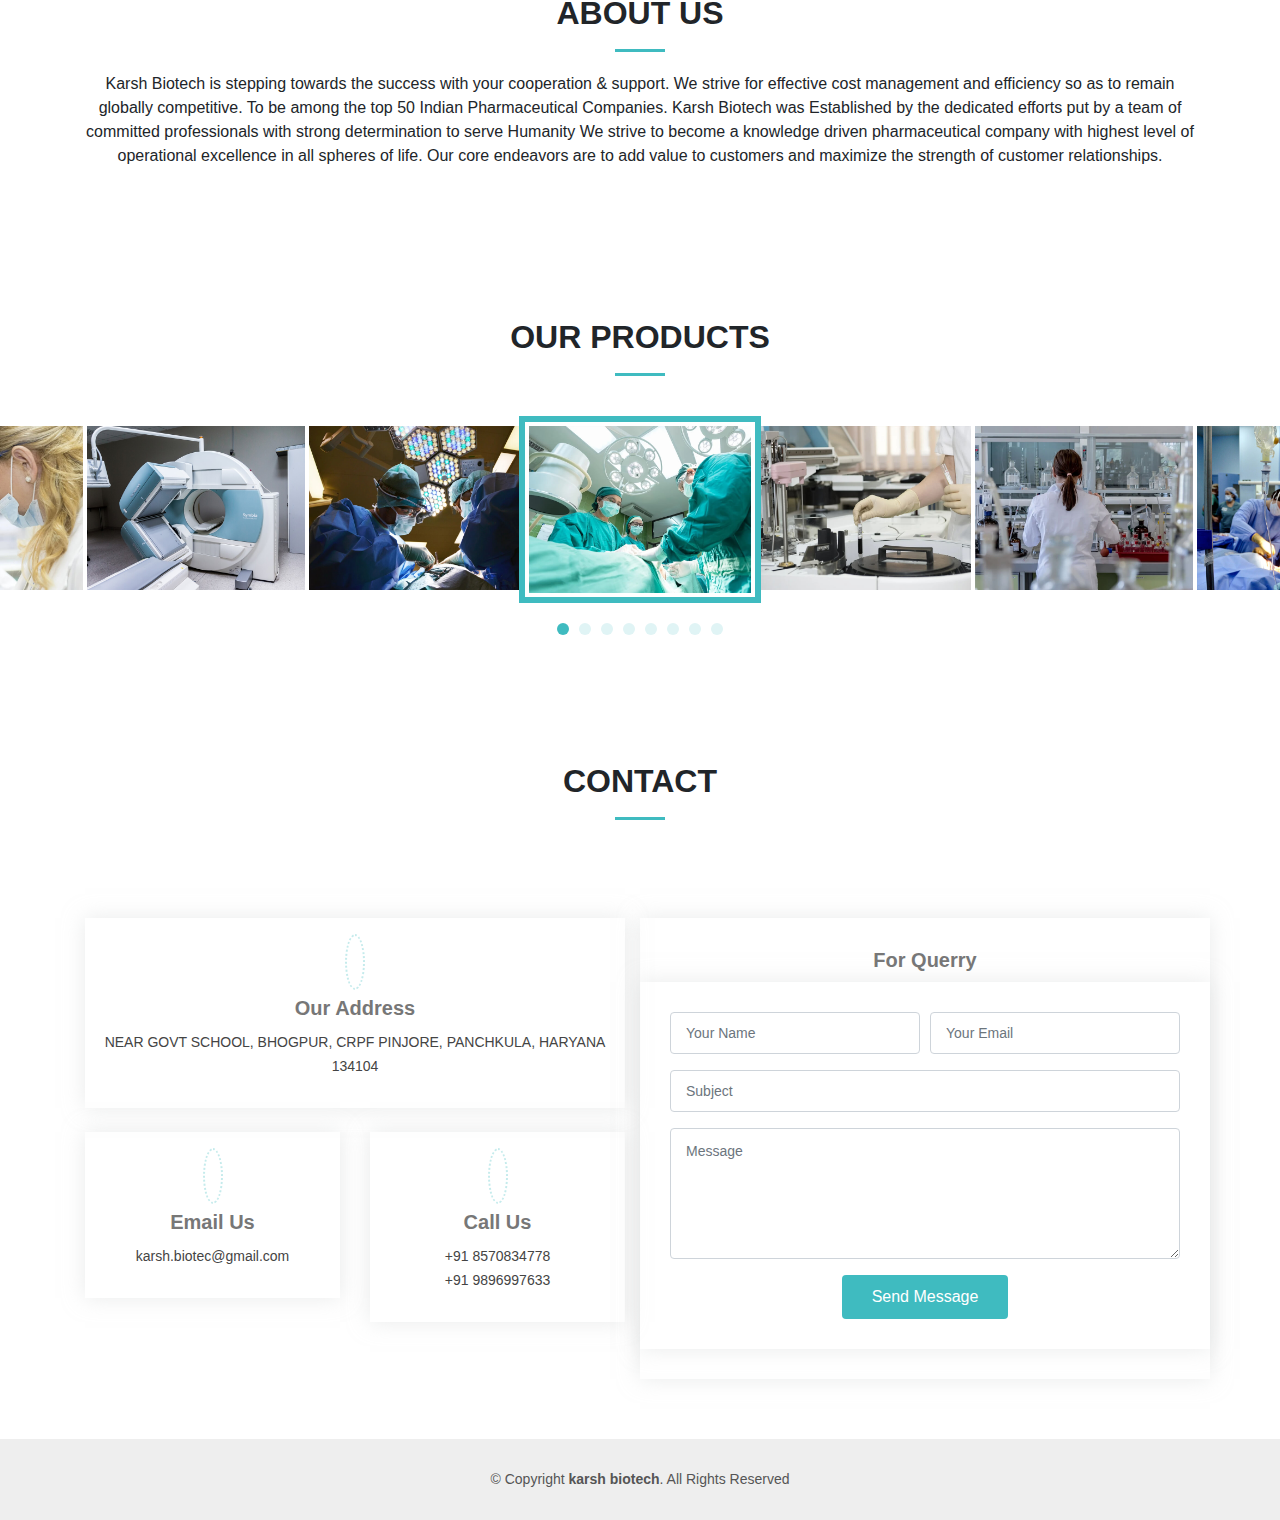
==== commit 3713ef90: "Update index.html" ====
--- a/index.html
+++ b/index.html
@@ -9,27 +9,1316 @@
   <meta content="" name="descriptison">
   <meta content="" name="keywords">
 
+  <style type="text/css">
+    .owl-carousel,.owl-carousel .owl-item{-webkit-tap-highlight-color:transparent;position:relative}.owl-carousel{display:none;width:100%;z-index:1}.owl-carousel .owl-stage{position:relative;-ms-touch-action:pan-Y;touch-action:manipulation;-moz-backface-visibility:hidden}.owl-carousel .owl-stage:after{content:".";display:block;clear:both;visibility:hidden;line-height:0;height:0}.owl-carousel .owl-stage-outer{position:relative;overflow:hidden;-webkit-transform:translate3d(0,0,0)}.owl-carousel .owl-item,.owl-carousel .owl-wrapper{-webkit-backface-visibility:hidden;-moz-backface-visibility:hidden;-ms-backface-visibility:hidden;-webkit-transform:translate3d(0,0,0);-moz-transform:translate3d(0,0,0);-ms-transform:translate3d(0,0,0)}.owl-carousel .owl-item{min-height:1px;float:left;-webkit-backface-visibility:hidden;-webkit-touch-callout:none}.owl-carousel .owl-item img{display:block;width:100%}.owl-carousel .owl-dots.disabled,.owl-carousel .owl-nav.disabled{display:none}.no-js .owl-carousel,.owl-carousel.owl-loaded{display:block}.owl-carousel .owl-dot,.owl-carousel .owl-nav .owl-next,.owl-carousel .owl-nav .owl-prev{cursor:pointer;-webkit-user-select:none;-khtml-user-select:none;-moz-user-select:none;-ms-user-select:none;user-select:none}.owl-carousel .owl-nav button.owl-next,.owl-carousel .owl-nav button.owl-prev,.owl-carousel button.owl-dot{background:0 0;color:inherit;border:none;padding:0!important;font:inherit}.owl-carousel.owl-loading{opacity:0;display:block}.owl-carousel.owl-hidden{opacity:0}.owl-carousel.owl-refresh .owl-item{visibility:hidden}.owl-carousel.owl-drag .owl-item{-ms-touch-action:pan-y;touch-action:pan-y;-webkit-user-select:none;-moz-user-select:none;-ms-user-select:none;user-select:none}.owl-carousel.owl-grab{cursor:move;cursor:grab}.owl-carousel.owl-rtl{direction:rtl}.owl-carousel.owl-rtl .owl-item{float:right}.owl-carousel .animated{animation-duration:1s;animation-fill-mode:both}.owl-carousel .owl-animated-in{z-index:0}.owl-carousel .owl-animated-out{z-index:1}.owl-carousel .fadeOut{animation-name:fadeOut}@keyframes fadeOut{0%{opacity:1}100%{opacity:0}}.owl-height{transition:height .5s ease-in-out}.owl-carousel .owl-item .owl-lazy{opacity:0;transition:opacity .4s ease}.owl-carousel .owl-item .owl-lazy:not([src]),.owl-carousel .owl-item .owl-lazy[src^=""]{max-height:0}.owl-carousel .owl-item img.owl-lazy{transform-style:preserve-3d}.owl-carousel .owl-video-wrapper{position:relative;height:100%;background:#000}.owl-carousel .owl-video-play-icon{position:absolute;height:80px;width:80px;left:50%;top:50%;margin-left:-40px;margin-top:-40px;background:url(owl.video.play.png) no-repeat;cursor:pointer;z-index:1;-webkit-backface-visibility:hidden;transition:transform .1s ease}.owl-carousel .owl-video-play-icon:hover{-ms-transform:scale(1.3,1.3);transform:scale(1.3,1.3)}.owl-carousel .owl-video-playing .owl-video-play-icon,.owl-carousel .owl-video-playing .owl-video-tn{display:none}.owl-carousel .owl-video-tn{opacity:0;height:100%;background-position:center center;background-repeat:no-repeat;background-size:contain;transition:opacity .4s ease}.owl-carousel .owl-video-frame{position:relative;z-index:1;height:100%;width:100%}
+
+body {
+  font-family: "Open Sans", sans-serif;
+  color: #444444;
+}
+
+
+a {
+  color: #3fbbc0;
+}
+
+a:hover {
+  color: #65c9cd;
+  text-decoration: none;
+}
+
+h1, h2, h3, h4, h5, h6 {
+  font-family: "Roboto", sans-serif;
+}
+#preloader {
+  position: fixed;
+  top: 0;
+  left: 0;
+  right: 0;
+  bottom: 0;
+  z-index: 9999;
+  overflow: hidden;
+  background: #fff;
+}
+
+#preloader:before {
+  content: "";
+  position: fixed;
+  top: calc(50% - 30px);
+  left: calc(50% - 30px);
+  border: 6px solid #3fbbc0;
+  border-top-color: #ecf8f9;
+  border-radius: 50%;
+  width: 60px;
+  height: 60px;
+  -webkit-animation: animate-preloader 1s linear infinite;
+  animation: animate-preloader 1s linear infinite;
+}
+
+@-webkit-keyframes animate-preloader {
+  0% {
+    transform: rotate(0deg);
+  }
+  100% {
+    transform: rotate(360deg);
+  }
+}
+
+@keyframes animate-preloader {
+  0% {
+    transform: rotate(0deg);
+  }
+  100% {
+    transform: rotate(360deg);
+  }
+}
+
+.back-to-top {
+  position: fixed;
+  display: none;
+  right: 15px;
+  bottom: 15px;
+  z-index: 99999;
+}
+
+.back-to-top i {
+  display: flex;
+  align-items: center;
+  justify-content: center;
+  font-size: 24px;
+  width: 40px;
+  height: 40px;
+  border-radius: 4px;
+  background: #3fbbc0;
+  color: #fff;
+  transition: all 0.4s;
+}
+
+.back-to-top i:hover {
+  background: #5ec6ca;
+  color: #fff;
+}
+
+
+@media screen and (max-width: 768px) {
+  [data-aos-delay] {
+    transition-delay: 0 !important;
+  }
+}
+
+#topbar {
+  background: #3fbbc0;
+  color: #fff;
+  height: 40px;
+  font-size: 16px;
+  font-weight: 600;
+  transition: all 0.5s;
+}
+
+#topbar.topbar-scrolled {
+  top: -40px;
+}
+
+#topbar i {
+  padding-right: 6px;
+}
+
+
+#header {
+  background: #fff;
+  transition: all 0.5s;
+  z-index: 997;
+  padding: 10px 0;
+  top: 40px;
+  box-shadow: 0px 2px 15px rgba(0, 0, 0, 0.1);
+}
+
+@media (max-width: 992px) {
+  #header {
+    padding: 15px 0;
+  }
+}
+
+#header.header-scrolled {
+  top: 0;
+}
+
+#header .logo {
+  font-size: 28px;
+  margin: 0;
+  padding: 0;
+  line-height: 1;
+  font-weight: 600;
+  letter-spacing: 0.5px;
+ 
+}
+
+#header .logo a {
+  color: #555555;
+}
+
+#header .logo img {
+  height:100px;
+}
+
+@media (max-width: 992px) {
+  #header {
+    top: 0;
+  }
+  #header .logo {
+    font-size: 28px;
+  }
+}
+
+
+
+.nav-menu ul {
+  margin: 0;
+  padding: 0;
+  list-style: none;
+}
+
+.nav-menu > ul {
+  display: flex;
+}
+
+.nav-menu > ul > li {
+  position: relative;
+  white-space: nowrap;
+  padding: 10px 0 10px 28px;
+}
+
+.nav-menu a {
+  display: block;
+  position: relative;
+  color: #555555;
+  transition: 0.3s;
+  font-size: 13px;
+  font-family: "Roboto", sans-serif;
+  text-transform: uppercase;
+  font-weight: 500;
+}
+
+.nav-menu a:hover, .nav-menu .active > a, .nav-menu li:hover > a {
+  color: #3fbbc0;
+}
+
+.nav-menu .drop-down ul {
+  display: block;
+  position: absolute;
+  left: 15px;
+  top: calc(100% + 30px);
+  z-index: 99;
+  opacity: 0;
+  visibility: hidden;
+  padding: 10px 0;
+  background: #fff;
+  box-shadow: 0px 0px 30px rgba(127, 137, 161, 0.25);
+  transition: 0.3s;
+}
+
+.nav-menu .drop-down:hover > ul {
+  opacity: 1;
+  top: 100%;
+  visibility: visible;
+}
+
+.nav-menu .drop-down li {
+  min-width: 180px;
+  position: relative;
+}
+
+.nav-menu .drop-down ul a {
+  padding: 10px 20px;
+  font-size: 14px;
+  font-weight: 500;
+  text-transform: none;
+  color: #194b4d;
+}
+
+.nav-menu .drop-down ul a:hover, .nav-menu .drop-down ul .active > a, .nav-menu .drop-down ul li:hover > a {
+  color: #3fbbc0;
+}
+
+.nav-menu .drop-down > a:after {
+  content: "\ea99";
+  font-family: IcoFont;
+  padding-left: 5px;
+}
+
+.nav-menu .drop-down .drop-down ul {
+  top: 0;
+  left: calc(100% - 30px);
+}
+
+.nav-menu .drop-down .drop-down:hover > ul {
+  opacity: 1;
+  top: 0;
+  left: 100%;
+}
+
+.nav-menu .drop-down .drop-down > a {
+  padding-right: 35px;
+}
+
+.nav-menu .drop-down .drop-down > a:after {
+  content: "\eaa0";
+  font-family: IcoFont;
+  position: absolute;
+  right: 15px;
+}
+
+@media (max-width: 1366px) {
+  .nav-menu .drop-down .drop-down ul {
+    left: -90%;
+  }
+  .nav-menu .drop-down .drop-down:hover > ul {
+    left: -100%;
+  }
+  .nav-menu .drop-down .drop-down > a:after {
+    content: "\ea9d";
+  }
+}
+
+/* Appointment Button */
+.appointment-btn {
+  margin-left: 25px;
+  background: #3fbbc0;
+  color: #fff;
+  border-radius: 4px;
+  padding: 8px 25px;
+  white-space: nowrap;
+  transition: 0.3s;
+  font-size: 14px;
+  display: inline-block;
+}
+
+.appointment-btn:hover {
+  background: #65c9cd;
+  color: #fff;
+}
+
+@media (max-width: 768px) {
+  .appointment-btn {
+    margin: 0 48px 0 0;
+    padding: 6px 18px;
+  }
+}
+
+/* Mobile Navigation */
+.mobile-nav-toggle {
+  position: fixed;
+  right: 15px;
+  top: 20px;
+  z-index: 9998;
+  border: 0;
+  background: none;
+  font-size: 24px;
+  transition: all 0.4s;
+  outline: none !important;
+  line-height: 1;
+  cursor: pointer;
+  text-align: right;
+}
+
+.mobile-nav-toggle i {
+  color: #555555;
+}
+
+.mobile-nav {
+  position: fixed;
+  top: 55px;
+  right: 15px;
+  bottom: 15px;
+  left: 15px;
+  z-index: 9999;
+  overflow-y: auto;
+  background: #fff;
+  transition: ease-in-out 0.2s;
+  opacity: 0;
+  visibility: hidden;
+  border-radius: 10px;
+  padding: 10px 0;
+}
+
+.mobile-nav * {
+  margin: 0;
+  padding: 0;
+  list-style: none;
+}
+
+.mobile-nav a {
+  display: block;
+  position: relative;
+  color: #555555;
+  padding: 10px 20px;
+  font-weight: 500;
+  outline: none;
+}
+
+.mobile-nav a:hover, .mobile-nav .active > a, .mobile-nav li:hover > a {
+  color: #3fbbc0;
+  text-decoration: none;
+}
+
+.mobile-nav .drop-down > a:after {
+  content: "\ea99";
+  font-family: IcoFont;
+  padding-left: 10px;
+  position: absolute;
+  right: 15px;
+}
+
+.mobile-nav .active.drop-down > a:after {
+  content: "\eaa1";
+}
+
+.mobile-nav .drop-down > a {
+  padding-right: 35px;
+}
+
+.mobile-nav .drop-down ul {
+  display: none;
+  overflow: hidden;
+}
+
+.mobile-nav .drop-down li {
+  padding-left: 20px;
+}
+
+.mobile-nav-overly {
+  width: 100%;
+  height: 100%;
+  z-index: 9997;
+  top: 0;
+  left: 0;
+  position: fixed;
+  background: rgba(60, 60, 60, 0.6);
+  overflow: hidden;
+  display: none;
+  transition: ease-in-out 0.2s;
+}
+
+.mobile-nav-active {
+  overflow: hidden;
+}
+
+.mobile-nav-active .mobile-nav {
+  opacity: 1;
+  visibility: visible;
+}
+
+.mobile-nav-active .mobile-nav-toggle i {
+  color: #fff;
+}
+
+
+#hero {
+  width: 100%;
+  height: 100vh;
+  background-color: rgba(60, 60, 60, 0.8);
+  overflow: hidden;
+  position: relative;
+}
+
+#hero .carousel, #hero .carousel-inner, #hero .carousel-item, #hero .carousel-item::before {
+  position: absolute;
+  top: 0;
+  right: 0;
+  left: 0;
+  bottom: 0;
+}
+
+#hero .carousel-item {
+  background-size: cover;
+  background-position: center;
+  background-repeat: no-repeat;
+  display: flex;
+  justify-content: center;
+  align-items: flex-end;
+}
+
+#hero .container {
+  text-align: center;
+  background: rgba(255, 255, 255, 0.9);
+  padding-top: 30px;
+  padding-bottom: 30px;
+  margin-bottom: 50px;
+  border-top: 4px solid #3fbbc0;
+}
+
+@media (max-width: 1200px) {
+  #hero .container {
+    margin-left: 50px;
+    margin-right: 50px;
+  }
+}
+
+#hero h2 {
+  color: #2f2f2f;
+  margin-bottom: 20px;
+  font-size: 36px;
+  font-weight: 700;
+}
+
+#hero p {
+  -webkit-animation-delay: 0.4s;
+  animation-delay: 0.4s;
+  margin: 0 auto 30px auto;
+  color: #555555;
+}
+
+#hero .carousel-inner .carousel-item {
+  transition-property: opacity;
+  background-position: center top;
+}
+
+#hero .carousel-inner .carousel-item,
+#hero .carousel-inner .active.carousel-item-left,
+#hero .carousel-inner .active.carousel-item-right {
+  opacity: 0;
+}
+
+#hero .carousel-inner .active,
+#hero .carousel-inner .carousel-item-next.carousel-item-left,
+#hero .carousel-inner .carousel-item-prev.carousel-item-right {
+  opacity: 1;
+  transition: 0.5s;
+}
+
+#hero .carousel-inner .carousel-item-next,
+#hero .carousel-inner .carousel-item-prev,
+#hero .carousel-inner .active.carousel-item-left,
+#hero .carousel-inner .active.carousel-item-right {
+  left: 0;
+  transform: translate3d(0, 0, 0);
+}
+
+#hero .carousel-control-prev, #hero .carousel-control-next {
+  width: 10%;
+  top: 112px;
+}
+
+@media (max-width: 992px) {
+  #hero .carousel-control-prev, #hero .carousel-control-next {
+    top: 66px;
+  }
+}
+
+#hero .carousel-control-next-icon, #hero .carousel-control-prev-icon {
+  background: none;
+  font-size: 36px;
+  line-height: 1;
+  width: auto;
+  height: auto;
+  background: rgba(63, 187, 192, 0.4);
+  border-radius: 50px;
+  padding: 10px;
+  transition: 0.3s;
+  color: rgba(255, 255, 255, 0.5);
+}
+
+#hero .carousel-control-next-icon:hover, #hero .carousel-control-prev-icon:hover {
+  background: rgba(63, 187, 192, 0.6);
+  color: rgba(255, 255, 255, 0.8);
+}
+
+#hero .carousel-indicators li {
+  cursor: pointer;
+  background: #fff;
+  overflow: hidden;
+  border: 0;
+  width: 12px;
+  height: 12px;
+  border-radius: 50px;
+  opacity: .6;
+  transition: 0.3s;
+}
+
+#hero .carousel-indicators li.active {
+  opacity: 1;
+  background: #3fbbc0;
+}
+
+#hero .btn-get-started {
+  font-family: "Roboto", sans-serif;
+  font-weight: 500;
+  font-size: 14px;
+  letter-spacing: 1px;
+  display: inline-block;
+  padding: 14px 32px;
+  border-radius: 4px;
+  transition: 0.5s;
+  line-height: 1;
+  color: #fff;
+  -webkit-animation-delay: 0.8s;
+  animation-delay: 0.8s;
+  background: #3fbbc0;
+}
+
+#hero .btn-get-started:hover {
+  background: #65c9cd;
+}
+
+@media (max-width: 992px) {
+  #hero {
+    height: 100vh;
+  }
+  #hero .container {
+    margin-top: 100px;
+  }
+}
+
+@media (max-width: 768px) {
+  #hero h2 {
+    font-size: 28px;
+  }
+}
+
+@media (min-width: 1024px) {
+  #hero .carousel-control-prev, #hero .carousel-control-next {
+    width: 5%;
+  }
+}
+
+@media (max-height: 500px) {
+  #hero {
+    height: 160vh;
+  }
+}
+
+
+section {
+  padding: 60px 0;
+  overflow: hidden;
+}
+
+.section-bg {
+  background-color: #f7fcfc;
+}
+
+.section-title {
+  text-align: center;
+  padding-bottom: 30px;
+}
+
+.section-title h2 {
+  font-size: 32px;
+  font-weight: bold;
+  text-transform: uppercase;
+  margin-bottom: 20px;
+  padding-bottom: 20px;
+  position: relative;
+}
+
+.section-title h2::after {
+  content: '';
+  position: absolute;
+  display: block;
+  width: 50px;
+  height: 3px;
+  background: #3fbbc0;
+  bottom: 0;
+  left: calc(50% - 25px);
+}
+
+.section-title p {
+  margin-bottom: 0;
+}
+
+
+.breadcrumbs {
+  padding: 20px 0;
+  background-color: #ecf8f9;
+  min-height: 40px;
+  margin-top: 120px;
+}
+
+@media (max-width: 992px) {
+  .breadcrumbs {
+    margin-top: 70px;
+  }
+}
+
+.breadcrumbs h2 {
+  font-size: 24px;
+  font-weight: 300;
+  margin: 0;
+}
+
+@media (max-width: 992px) {
+  .breadcrumbs h2 {
+    margin: 0 0 10px 0;
+  }
+}
+
+.breadcrumbs ol {
+  display: flex;
+  flex-wrap: wrap;
+  list-style: none;
+  padding: 0;
+  margin: 0;
+  font-size: 14px;
+}
+
+.breadcrumbs ol li + li {
+  padding-left: 10px;
+}
+
+.breadcrumbs ol li + li::before {
+  display: inline-block;
+  padding-right: 10px;
+  color: #6c757d;
+  content: "/";
+}
+
+@media (max-width: 768px) {
+  .breadcrumbs .d-flex {
+    display: block !important;
+  }
+  .breadcrumbs ol {
+    display: block;
+  }
+  .breadcrumbs ol li {
+    display: inline-block;
+  }
+}
+
+.featured-services .icon-box {
+  padding: 30px;
+  position: relative;
+  overflow: hidden;
+  background: #fff;
+  box-shadow: 0 0 29px 0 rgba(68, 88, 144, 0.12);
+  transition: all 0.3s ease-in-out;
+  border-radius: 8px;
+  z-index: 1;
+}
+
+.featured-services .icon-box::before {
+  content: '';
+  position: absolute;
+  background: #d9f1f2;
+  right: 0;
+  left: 0;
+  bottom: 0;
+  top: 100%;
+  transition: all 0.3s;
+  z-index: -1;
+}
+
+.featured-services .icon-box:hover::before {
+  background: #3fbbc0;
+  top: 0;
+  border-radius: 0px;
+}
+
+.featured-services .icon {
+  margin-bottom: 15px;
+}
+
+.featured-services .icon i {
+  font-size: 48px;
+  line-height: 1;
+  color: #3fbbc0;
+  transition: all 0.3s ease-in-out;
+}
+
+.featured-services .title {
+  font-weight: 700;
+  margin-bottom: 15px;
+  font-size: 18px;
+}
+
+.featured-services .title a {
+  color: #111;
+}
+
+.featured-services .description {
+  font-size: 15px;
+  line-height: 28px;
+  margin-bottom: 0;
+}
+
+.featured-services .icon-box:hover .title a, .featured-services .icon-box:hover .description {
+  color: #fff;
+}
+
+.featured-services .icon-box:hover .icon i {
+  color: #fff;
+}
+
+.cta {
+  background: #3fbbc0;
+  color: #fff;
+  background-size: cover;
+  padding: 60px 0;
+}
+
+.cta h3 {
+  font-size: 28px;
+  font-weight: 700;
+}
+
+.cta .cta-btn {
+  font-family: "Roboto", sans-serif;
+  font-weight: 500;
+  font-size: 16px;
+  letter-spacing: 1px;
+  display: inline-block;
+  padding: 10px 35px;
+  border-radius: 25px;
+  transition: 0.5s;
+  margin-top: 10px;
+  border: 2px solid #fff;
+  color: #fff;
+}
+
+.cta .cta-btn:hover {
+  background: #fff;
+  color: #3fbbc0;
+}
+
+
+.about .content h3 {
+  font-weight: 600;
+  font-size: 26px;
+}
+
+.about .content ul {
+  list-style: none;
+  padding: 0;
+}
+
+.about .content ul li {
+  padding-bottom: 10px;
+}
+
+.about .content ul i {
+  font-size: 20px;
+  padding-right: 4px;
+  color: #3fbbc0;
+}
+
+.about .content p:last-child {
+  margin-bottom: 0;
+}
+
+.counts {
+  padding-bottom: 30px;
+}
+
+.counts .count-box {
+  box-shadow: -10px -5px 40px 0 rgba(0, 0, 0, 0.1);
+  padding: 30px;
+  width: 100%;
+}
+
+.counts .count-box i {
+  display: block;
+  font-size: 30px;
+  color: #3fbbc0;
+  float: left;
+}
+
+.counts .count-box span {
+  font-size: 42px;
+  line-height: 24px;
+  display: block;
+  font-weight: 700;
+  color: #555555;
+  margin-left: 50px;
+}
+
+.counts .count-box p {
+  padding: 30px 0 0 0;
+  margin: 0;
+  font-family: "Roboto", sans-serif;
+  font-size: 14px;
+}
+
+.counts .count-box a {
+  font-weight: 600;
+  display: block;
+  margin-top: 20px;
+  color: #7b7b7b;
+  font-size: 15px;
+  font-family: "Poppins", sans-serif;
+  transition: ease-in-out 0.3s;
+}
+
+.counts .count-box a:hover {
+  color: #3fbbc0;
+}
+
+.features .icon-box h4 {
+  font-size: 20px;
+  font-weight: 700;
+  margin: 5px 0 10px 60px;
+}
+
+.features .icon-box i {
+  font-size: 48px;
+  float: left;
+  color: #3fbbc0;
+}
+
+.features .icon-box p {
+  font-size: 15px;
+  color: #848484;
+  margin-left: 60px;
+}
+
+.features .image {
+  background-position: center center;
+  background-repeat: no-repeat;
+  background-size: cover;
+  min-height: 400px;
+}
+
+
+.services .icon-box {
+  margin-bottom: 20px;
+  text-align: center;
+}
+
+.services .icon {
+  display: flex;
+  justify-content: center;
+}
+
+.services .icon i {
+  width: 80px;
+  height: 80px;
+  margin-bottom: 20px;
+  background: #fff;
+  border-radius: 50%;
+  transition: 0.5s;
+  color: #3fbbc0;
+  font-size: 40px;
+  overflow: hidden;
+  padding-top: 20px;
+  box-shadow: 0px 0 25px rgba(0, 0, 0, 0.15);
+}
+
+.services .icon-box:hover .icon i {
+  box-shadow: 0px 0 25px rgba(63, 187, 192, 0.3);
+}
+
+.services .title {
+  font-weight: 600;
+  margin-bottom: 15px;
+  font-size: 18px;
+  position: relative;
+  padding-bottom: 15px;
+}
+
+.services .title a {
+  color: #444444;
+  transition: 0.3s;
+}
+
+.services .title a:hover {
+  color: #3fbbc0;
+}
+
+.services .title::after {
+  content: '';
+  position: absolute;
+  display: block;
+  width: 50px;
+  height: 2px;
+  background: #3fbbc0;
+  bottom: 0;
+  left: calc(50% - 25px);
+}
+
+.services .description {
+  line-height: 24px;
+  font-size: 14px;
+}
+
+@media (max-width: 768px) {
+  .departments .tab-pane img {
+    float: none;
+    padding: 0 0 15px 0;
+    max-width: 100%;
+  }
+}
+
+.departments .tab-pane h3 {
+  font-size: 26px;
+  font-weight: 600;
+  margin-bottom: 20px;
+  color: #3fbbc0;
+}
+
+.departments .tab-pane p {
+  color: #777777;
+}
+
+.departments .tab-pane p:last-child {
+  margin-bottom: 0;
+}
+
+@-webkit-keyframes slide-down {
+  0% {
+    opacity: 0;
+  }
+  100% {
+    opacity: 1;
+  }
+}
+
+@keyframes slide-down {
+  0% {
+    opacity: 0;
+  }
+  100% {
+    opacity: 1;
+  }
+}
+
+
+
+.gallery {
+  overflow: hidden;
+}
+
+.gallery .owl-nav, .gallery .owl-dots {
+  margin-top: 25px;
+  text-align: center;
+}
+
+.gallery .owl-item {
+  border-left: 2px solid #fff;
+  border-right: 2px solid #fff;
+}
+
+.gallery .owl-dot {
+  display: inline-block;
+  margin: 0 5px;
+  width: 12px;
+  height: 12px;
+  border-radius: 50%;
+  background-color: #e0f4f5 !important;
+}
+
+.gallery .owl-dot.active {
+  background-color: #3fbbc0 !important;
+}
+
+.gallery .gallery-carousel .owl-stage-outer {
+  overflow: visible;
+}
+
+.gallery .gallery-carousel .center {
+  border: 6px solid #3fbbc0;
+  margin: -10px;
+  box-sizing: content-box;
+  padding: 4px;
+  background: #fff;
+  z-index: 1;
+}
+
+
+.contact .info-box {
+  color: #444444;
+  text-align: center;
+  box-shadow: 0 0 20px rgba(214, 215, 216, 0.5);
+  padding: 20px 0 30px 0;
+}
+
+.contact .info-box i {
+  font-size: 32px;
+  color: #3fbbc0;
+  border-radius: 50%;
+  padding: 8px;
+  border: 2px dotted #c5ebec;
+}
+
+.contact .info-box h3 {
+  font-size: 20px;
+  color: #777777;
+  font-weight: 700;
+  margin: 10px 0;
+}
+
+.contact .info-box p {
+  padding: 0;
+  line-height: 24px;
+  font-size: 14px;
+  margin-bottom: 0;
+}
+
+.contact .php-email-form {
+  box-shadow: 0 0 20px rgba(214, 215, 216, 0.5);
+  padding: 30px;
+}
+
+.contact .php-email-form .validate {
+  display: none;
+  color: red;
+  margin: 0 0 15px 0;
+  font-weight: 400;
+  font-size: 13px;
+}
+
+.contact .php-email-form .error-message {
+  display: none;
+  color: #fff;
+  background: #ed3c0d;
+  text-align: left;
+  padding: 15px;
+  font-weight: 600;
+}
+
+.contact .php-email-form .error-message br + br {
+  margin-top: 25px;
+}
+
+.contact .php-email-form .sent-message {
+  display: none;
+  color: #fff;
+  background: #18d26e;
+  text-align: center;
+  padding: 15px;
+  font-weight: 600;
+}
+
+.contact .php-email-form .loading {
+  display: none;
+  background: #fff;
+  text-align: center;
+  padding: 15px;
+}
+
+.contact .php-email-form .loading:before {
+  content: "";
+  display: inline-block;
+  border-radius: 50%;
+  width: 24px;
+  height: 24px;
+  margin: 0 10px -6px 0;
+  border: 3px solid #18d26e;
+  border-top-color: #eee;
+  -webkit-animation: animate-loading 1s linear infinite;
+  animation: animate-loading 1s linear infinite;
+}
+
+.contact .php-email-form input, .contact .php-email-form textarea {
+  border-radius: 4px;
+  box-shadow: none;
+  font-size: 14px;
+}
+
+.contact .php-email-form input::focus, .contact .php-email-form textarea::focus {
+  background-color: #3fbbc0;
+}
+
+.contact .php-email-form input {
+  padding: 20px 15px;
+}
+
+.contact .php-email-form textarea {
+  padding: 12px 15px;
+}
+
+.contact .php-email-form button[type="submit"] {
+  background: #3fbbc0;
+  border: 0;
+  padding: 10px 30px;
+  color: #fff;
+  transition: 0.4s;
+  border-radius: 4px;
+}
+
+.contact .php-email-form button[type="submit"]:hover {
+  background: #65c9cd;
+}
+
+@-webkit-keyframes animate-loading {
+  0% {
+    transform: rotate(0deg);
+  }
+  100% {
+    transform: rotate(360deg);
+  }
+}
+
+@keyframes animate-loading {
+  0% {
+    transform: rotate(0deg);
+  }
+  100% {
+    transform: rotate(360deg);
+  }
+}
+
+#footer {
+  background: #eeeeee;
+  padding: 0 0 30px 0;
+  color: #555555;
+  font-size: 14px;
+}
+
+#footer .footer-top {
+  background: #f6f6f6;
+  padding: 60px 0 30px 0;
+}
+
+#footer .footer-top .footer-info {
+  margin-bottom: 30px;
+}
+
+#footer .footer-top .footer-info h3 {
+  font-size: 24px;
+  margin: 0 0 20px 0;
+  padding: 2px 0 2px 0;
+  line-height: 1;
+  font-weight: 700;
+}
+
+#footer .footer-top .footer-info p {
+  font-size: 14px;
+  line-height: 24px;
+  margin-bottom: 0;
+  font-family: "Roboto", sans-serif;
+}
+
+#footer .footer-top .social-links a {
+  font-size: 18px;
+  display: inline-block;
+  background: #3fbbc0;
+  color: #fff;
+  line-height: 1;
+  padding: 8px 0;
+  margin-right: 4px;
+  border-radius: 4px;
+  text-align: center;
+  width: 36px;
+  height: 36px;
+  transition: 0.3s;
+}
+
+#footer .footer-top .social-links a:hover {
+  background: #65c9cd;
+  text-decoration: none;
+}
+
+#footer .footer-top h4 {
+  font-size: 16px;
+  font-weight: 600;
+  position: relative;
+  padding-bottom: 12px;
+}
+
+#footer .footer-top .footer-links {
+  margin-bottom: 30px;
+}
+
+#footer .footer-top .footer-links ul {
+  list-style: none;
+  padding: 0;
+  margin: 0;
+}
+
+#footer .footer-top .footer-links ul i {
+  padding-right: 2px;
+  color: #3fbbc0;
+  font-size: 18px;
+  line-height: 1;
+}
+
+#footer .footer-top .footer-links ul li {
+  padding: 10px 0;
+  display: flex;
+  align-items: center;
+}
+
+#footer .footer-top .footer-links ul li:first-child {
+  padding-top: 0;
+}
+
+#footer .footer-top .footer-links ul a {
+  color: #555555;
+  transition: 0.3s;
+  display: inline-block;
+  line-height: 1;
+}
+
+#footer .footer-top .footer-links ul a:hover {
+  color: #3fbbc0;
+}
+
+#footer .footer-top .footer-newsletter form {
+  margin-top: 30px;
+  background: #fff;
+  padding: 6px 10px;
+  position: relative;
+  border: 1px solid #d5d5d5;
+  border-radius: 4px;
+}
+
+#footer .footer-top .footer-newsletter form input[type="email"] {
+  border: 0;
+  padding: 4px;
+  width: calc(100% - 110px);
+}
+
+#footer .footer-top .footer-newsletter form input[type="submit"] {
+  position: absolute;
+  top: -1px;
+  right: -1px;
+  bottom: -1px;
+  border: 0;
+  background: none;
+  font-size: 16px;
+  padding: 0 20px;
+  background: #3fbbc0;
+  color: #fff;
+  transition: 0.3s;
+  border-radius: 0 4px 4px 0;
+}
+
+#footer .footer-top .footer-newsletter form input[type="submit"]:hover {
+  background: #65c9cd;
+}
+
+#footer .copyright {
+  text-align: center;
+  padding-top: 30px;
+}
+
+#footer .credits {
+  padding-top: 10px;
+  text-align: center;
+  font-size: 13px;
+}
+
+  </style>
+
   <!-- Favicons -->
   <!-- <link href="assets/img/favicon.png" rel="icon">
   <link href="assets/img/apple-touch-icon.png" rel="apple-touch-icon"> -->
 
   <!-- Google Fonts -->
-  <link
+  <!-- <link
     href="https://fonts.googleapis.com/css?family=Open+Sans:300,300i,400,400i,600,600i,700,700i|Roboto:300,300i,400,400i,500,500i,600,600i,700,700i|Poppins:300,300i,400,400i,500,500i,600,600i,700,700i"
-    rel="stylesheet">
+    rel="stylesheet"> -->
 
   <!-- Vendor CSS Files -->
   <link href="assets/vendor/bootstrap/css/bootstrap.min.css" rel="stylesheet">
-  <link href="assets/vendor/icofont/icofont.min.css" rel="stylesheet">
-  <link href="assets/vendor/boxicons/css/boxicons.min.css" rel="stylesheet">
-  <link href="assets/vendor/animate.css/animate.min.css" rel="stylesheet">
-  <link href="assets/vendor/owl.carousel/assets/owl.carousel.min.css" rel="stylesheet">
-  <link href="assets/vendor/venobox/venobox.css" rel="stylesheet">
-  <link href="assets/vendor/aos/aos.css" rel="stylesheet">
+<!--   <link href="assets/vendor/icofont/icofont.min.css" rel="stylesheet">
+ -->  <!-- <link href="assets/vendor/boxicons/css/boxicons.min.css" rel="stylesheet"> -->
+<!--   <link href="assets/vendor/animate.css/animate.min.css" rel="stylesheet">
+ --> <!--  <link href="assets/vendor/owl.carousel/assets/owl.carousel.min.css" rel="stylesheet"> -->
+<!--   <link href="assets/vendor/venobox/venobox.css" rel="stylesheet">
+ -->  <!-- <link href="assets/vendor/aos/aos.css" rel="stylesheet"> -->
 
   <!-- Template Main CSS File -->
-  <link href="assets/css/style.css" rel="stylesheet">
-
+<!--   <link href="assets/css/style.css" rel="stylesheet">
+ -->
   <!-- =======================================================
   * Template Name: Medicio - v2.0.0
   * Template URL: https://bootstrapmade.com/medicio-free-bootstrap-theme/
@@ -364,18 +1653,237 @@
   <a href="#" class="back-to-top"><i class="icofont-simple-up"></i></a>
 
   <!-- Vendor JS Files -->
-  <script src="assets/vendor/jquery/jquery.min.js"></script>
-  <script src="assets/vendor/bootstrap/js/bootstrap.bundle.min.js"></script>
-  <script src="assets/vendor/jquery.easing/jquery.easing.min.js"></script>
+  <script>
+    !function(e,t){"use strict";"object"==typeof module&&"object"==typeof module.exports?module.exports=e.document?t(e,!0):function(e){if(!e.document)throw new Error("jQuery requires a window with a document");return t(e)}:t(e)}("undefined"!=typeof window?window:this,function(C,e){"use strict";var t=[],r=Object.getPrototypeOf,s=t.slice,g=t.flat?function(e){return t.flat.call(e)}:function(e){return t.concat.apply([],e)},u=t.push,i=t.indexOf,n={},o=n.toString,v=n.hasOwnProperty,a=v.toString,l=a.call(Object),y={},m=function(e){return"function"==typeof e&&"number"!=typeof e.nodeType},x=function(e){return null!=e&&e===e.window},E=C.document,c={type:!0,src:!0,nonce:!0,noModule:!0};function b(e,t,n){var r,i,o=(n=n||E).createElement("script");if(o.text=e,t)for(r in c)(i=t[r]||t.getAttribute&&t.getAttribute(r))&&o.setAttribute(r,i);n.head.appendChild(o).parentNode.removeChild(o)}function w(e){return null==e?e+"":"object"==typeof e||"function"==typeof e?n[o.call(e)]||"object":typeof e}var f="3.5.1",S=function(e,t){return new S.fn.init(e,t)};function p(e){var t=!!e&&"length"in e&&e.length,n=w(e);return!m(e)&&!x(e)&&("array"===n||0===t||"number"==typeof t&&0<t&&t-1 in e)}S.fn=S.prototype={jquery:f,constructor:S,length:0,toArray:function(){return s.call(this)},get:function(e){return null==e?s.call(this):e<0?this[e+this.length]:this[e]},pushStack:function(e){var t=S.merge(this.constructor(),e);return t.prevObject=this,t},each:function(e){return S.each(this,e)},map:function(n){return this.pushStack(S.map(this,function(e,t){return n.call(e,t,e)}))},slice:function(){return this.pushStack(s.apply(this,arguments))},first:function(){return this.eq(0)},last:function(){return this.eq(-1)},even:function(){return this.pushStack(S.grep(this,function(e,t){return(t+1)%2}))},odd:function(){return this.pushStack(S.grep(this,function(e,t){return t%2}))},eq:function(e){var t=this.length,n=+e+(e<0?t:0);return this.pushStack(0<=n&&n<t?[this[n]]:[])},end:function(){return this.prevObject||this.constructor()},push:u,sort:t.sort,splice:t.splice},S.extend=S.fn.extend=function(){var e,t,n,r,i,o,a=arguments[0]||{},s=1,u=arguments.length,l=!1;for("boolean"==typeof a&&(l=a,a=arguments[s]||{},s++),"object"==typeof a||m(a)||(a={}),s===u&&(a=this,s--);s<u;s++)if(null!=(e=arguments[s]))for(t in e)r=e[t],"__proto__"!==t&&a!==r&&(l&&r&&(S.isPlainObject(r)||(i=Array.isArray(r)))?(n=a[t],o=i&&!Array.isArray(n)?[]:i||S.isPlainObject(n)?n:{},i=!1,a[t]=S.extend(l,o,r)):void 0!==r&&(a[t]=r));return a},S.extend({expando:"jQuery"+(f+Math.random()).replace(/\D/g,""),isReady:!0,error:function(e){throw new Error(e)},noop:function(){},isPlainObject:function(e){var t,n;return!(!e||"[object Object]"!==o.call(e))&&(!(t=r(e))||"function"==typeof(n=v.call(t,"constructor")&&t.constructor)&&a.call(n)===l)},isEmptyObject:function(e){var t;for(t in e)return!1;return!0},globalEval:function(e,t,n){b(e,{nonce:t&&t.nonce},n)},each:function(e,t){var n,r=0;if(p(e)){for(n=e.length;r<n;r++)if(!1===t.call(e[r],r,e[r]))break}else for(r in e)if(!1===t.call(e[r],r,e[r]))break;return e},makeArray:function(e,t){var n=t||[];return null!=e&&(p(Object(e))?S.merge(n,"string"==typeof e?[e]:e):u.call(n,e)),n},inArray:function(e,t,n){return null==t?-1:i.call(t,e,n)},merge:function(e,t){for(var n=+t.length,r=0,i=e.length;r<n;r++)e[i++]=t[r];return e.length=i,e},grep:function(e,t,n){for(var r=[],i=0,o=e.length,a=!n;i<o;i++)!t(e[i],i)!==a&&r.push(e[i]);return r},map:function(e,t,n){var r,i,o=0,a=[];if(p(e))for(r=e.length;o<r;o++)null!=(i=t(e[o],o,n))&&a.push(i);else for(o in e)null!=(i=t(e[o],o,n))&&a.push(i);return g(a)},guid:1,support:y}),"function"==typeof Symbol&&(S.fn[Symbol.iterator]=t[Symbol.iterator]),S.each("Boolean Number String Function Array Date RegExp Object Error Symbol".split(" "),function(e,t){n["[object "+t+"]"]=t.toLowerCase()});var d=function(n){var e,d,b,o,i,h,f,g,w,u,l,T,C,a,E,v,s,c,y,S="sizzle"+1*new Date,p=n.document,k=0,r=0,m=ue(),x=ue(),A=ue(),N=ue(),D=function(e,t){return e===t&&(l=!0),0},j={}.hasOwnProperty,t=[],q=t.pop,L=t.push,H=t.push,O=t.slice,P=function(e,t){for(var n=0,r=e.length;n<r;n++)if(e[n]===t)return n;return-1},R="checked|selected|async|autofocus|autoplay|controls|defer|disabled|hidden|ismap|loop|multiple|open|readonly|required|scoped",M="[\\x20\\t\\r\\n\\f]",I="(?:\\\\[\\da-fA-F]{1,6}"+M+"?|\\\\[^\\r\\n\\f]|[\\w-]|[^\0-\\x7f])+",W="\\["+M+"*("+I+")(?:"+M+"*([*^$|!~]?=)"+M+"*(?:'((?:\\\\.|[^\\\\'])*)'|\"((?:\\\\.|[^\\\\\"])*)\"|("+I+"))|)"+M+"*\\]",F=":("+I+")(?:\\((('((?:\\\\.|[^\\\\'])*)'|\"((?:\\\\.|[^\\\\\"])*)\")|((?:\\\\.|[^\\\\()[\\]]|"+W+")*)|.*)\\)|)",B=new RegExp(M+"+","g"),$=new RegExp("^"+M+"+|((?:^|[^\\\\])(?:\\\\.)*)"+M+"+$","g"),_=new RegExp("^"+M+"*,"+M+"*"),z=new RegExp("^"+M+"*([>+~]|"+M+")"+M+"*"),U=new RegExp(M+"|>"),X=new RegExp(F),V=new RegExp("^"+I+"$"),G={ID:new RegExp("^#("+I+")"),CLASS:new RegExp("^\\.("+I+")"),TAG:new RegExp("^("+I+"|[*])"),ATTR:new RegExp("^"+W),PSEUDO:new RegExp("^"+F),CHILD:new RegExp("^:(only|first|last|nth|nth-last)-(child|of-type)(?:\\("+M+"*(even|odd|(([+-]|)(\\d*)n|)"+M+"*(?:([+-]|)"+M+"*(\\d+)|))"+M+"*\\)|)","i"),bool:new RegExp("^(?:"+R+")$","i"),needsContext:new RegExp("^"+M+"*[>+~]|:(even|odd|eq|gt|lt|nth|first|last)(?:\\("+M+"*((?:-\\d)?\\d*)"+M+"*\\)|)(?=[^-]|$)","i")},Y=/HTML$/i,Q=/^(?:input|select|textarea|button)$/i,J=/^h\d$/i,K=/^[^{]+\{\s*\[native \w/,Z=/^(?:#([\w-]+)|(\w+)|\.([\w-]+))$/,ee=/[+~]/,te=new RegExp("\\\\[\\da-fA-F]{1,6}"+M+"?|\\\\([^\\r\\n\\f])","g"),ne=function(e,t){var n="0x"+e.slice(1)-65536;return t||(n<0?String.fromCharCode(n+65536):String.fromCharCode(n>>10|55296,1023&n|56320))},re=/([\0-\x1f\x7f]|^-?\d)|^-$|[^\0-\x1f\x7f-\uFFFF\w-]/g,ie=function(e,t){return t?"\0"===e?"\ufffd":e.slice(0,-1)+"\\"+e.charCodeAt(e.length-1).toString(16)+" ":"\\"+e},oe=function(){T()},ae=be(function(e){return!0===e.disabled&&"fieldset"===e.nodeName.toLowerCase()},{dir:"parentNode",next:"legend"});try{H.apply(t=O.call(p.childNodes),p.childNodes),t[p.childNodes.length].nodeType}catch(e){H={apply:t.length?function(e,t){L.apply(e,O.call(t))}:function(e,t){var n=e.length,r=0;while(e[n++]=t[r++]);e.length=n-1}}}function se(t,e,n,r){var i,o,a,s,u,l,c,f=e&&e.ownerDocument,p=e?e.nodeType:9;if(n=n||[],"string"!=typeof t||!t||1!==p&&9!==p&&11!==p)return n;if(!r&&(T(e),e=e||C,E)){if(11!==p&&(u=Z.exec(t)))if(i=u[1]){if(9===p){if(!(a=e.getElementById(i)))return n;if(a.id===i)return n.push(a),n}else if(f&&(a=f.getElementById(i))&&y(e,a)&&a.id===i)return n.push(a),n}else{if(u[2])return H.apply(n,e.getElementsByTagName(t)),n;if((i=u[3])&&d.getElementsByClassName&&e.getElementsByClassName)return H.apply(n,e.getElementsByClassName(i)),n}if(d.qsa&&!N[t+" "]&&(!v||!v.test(t))&&(1!==p||"object"!==e.nodeName.toLowerCase())){if(c=t,f=e,1===p&&(U.test(t)||z.test(t))){(f=ee.test(t)&&ye(e.parentNode)||e)===e&&d.scope||((s=e.getAttribute("id"))?s=s.replace(re,ie):e.setAttribute("id",s=S)),o=(l=h(t)).length;while(o--)l[o]=(s?"#"+s:":scope")+" "+xe(l[o]);c=l.join(",")}try{return H.apply(n,f.querySelectorAll(c)),n}catch(e){N(t,!0)}finally{s===S&&e.removeAttribute("id")}}}return g(t.replace($,"$1"),e,n,r)}function ue(){var r=[];return function e(t,n){return r.push(t+" ")>b.cacheLength&&delete e[r.shift()],e[t+" "]=n}}function le(e){return e[S]=!0,e}function ce(e){var t=C.createElement("fieldset");try{return!!e(t)}catch(e){return!1}finally{t.parentNode&&t.parentNode.removeChild(t),t=null}}function fe(e,t){var n=e.split("|"),r=n.length;while(r--)b.attrHandle[n[r]]=t}function pe(e,t){var n=t&&e,r=n&&1===e.nodeType&&1===t.nodeType&&e.sourceIndex-t.sourceIndex;if(r)return r;if(n)while(n=n.nextSibling)if(n===t)return-1;return e?1:-1}function de(t){return function(e){return"input"===e.nodeName.toLowerCase()&&e.type===t}}function he(n){return function(e){var t=e.nodeName.toLowerCase();return("input"===t||"button"===t)&&e.type===n}}function ge(t){return function(e){return"form"in e?e.parentNode&&!1===e.disabled?"label"in e?"label"in e.parentNode?e.parentNode.disabled===t:e.disabled===t:e.isDisabled===t||e.isDisabled!==!t&&ae(e)===t:e.disabled===t:"label"in e&&e.disabled===t}}function ve(a){return le(function(o){return o=+o,le(function(e,t){var n,r=a([],e.length,o),i=r.length;while(i--)e[n=r[i]]&&(e[n]=!(t[n]=e[n]))})})}function ye(e){return e&&"undefined"!=typeof e.getElementsByTagName&&e}for(e in d=se.support={},i=se.isXML=function(e){var t=e.namespaceURI,n=(e.ownerDocument||e).documentElement;return!Y.test(t||n&&n.nodeName||"HTML")},T=se.setDocument=function(e){var t,n,r=e?e.ownerDocument||e:p;return r!=C&&9===r.nodeType&&r.documentElement&&(a=(C=r).documentElement,E=!i(C),p!=C&&(n=C.defaultView)&&n.top!==n&&(n.addEventListener?n.addEventListener("unload",oe,!1):n.attachEvent&&n.attachEvent("onunload",oe)),d.scope=ce(function(e){return a.appendChild(e).appendChild(C.createElement("div")),"undefined"!=typeof e.querySelectorAll&&!e.querySelectorAll(":scope fieldset div").length}),d.attributes=ce(function(e){return e.className="i",!e.getAttribute("className")}),d.getElementsByTagName=ce(function(e){return e.appendChild(C.createComment("")),!e.getElementsByTagName("*").length}),d.getElementsByClassName=K.test(C.getElementsByClassName),d.getById=ce(function(e){return a.appendChild(e).id=S,!C.getElementsByName||!C.getElementsByName(S).length}),d.getById?(b.filter.ID=function(e){var t=e.replace(te,ne);return function(e){return e.getAttribute("id")===t}},b.find.ID=function(e,t){if("undefined"!=typeof t.getElementById&&E){var n=t.getElementById(e);return n?[n]:[]}}):(b.filter.ID=function(e){var n=e.replace(te,ne);return function(e){var t="undefined"!=typeof e.getAttributeNode&&e.getAttributeNode("id");return t&&t.value===n}},b.find.ID=function(e,t){if("undefined"!=typeof t.getElementById&&E){var n,r,i,o=t.getElementById(e);if(o){if((n=o.getAttributeNode("id"))&&n.value===e)return[o];i=t.getElementsByName(e),r=0;while(o=i[r++])if((n=o.getAttributeNode("id"))&&n.value===e)return[o]}return[]}}),b.find.TAG=d.getElementsByTagName?function(e,t){return"undefined"!=typeof t.getElementsByTagName?t.getElementsByTagName(e):d.qsa?t.querySelectorAll(e):void 0}:function(e,t){var n,r=[],i=0,o=t.getElementsByTagName(e);if("*"===e){while(n=o[i++])1===n.nodeType&&r.push(n);return r}return o},b.find.CLASS=d.getElementsByClassName&&function(e,t){if("undefined"!=typeof t.getElementsByClassName&&E)return t.getElementsByClassName(e)},s=[],v=[],(d.qsa=K.test(C.querySelectorAll))&&(ce(function(e){var t;a.appendChild(e).innerHTML="<a id='"+S+"'></a><select id='"+S+"-\r\\' msallowcapture=''><option selected=''></option></select>",e.querySelectorAll("[msallowcapture^='']").length&&v.push("[*^$]="+M+"*(?:''|\"\")"),e.querySelectorAll("[selected]").length||v.push("\\["+M+"*(?:value|"+R+")"),e.querySelectorAll("[id~="+S+"-]").length||v.push("~="),(t=C.createElement("input")).setAttribute("name",""),e.appendChild(t),e.querySelectorAll("[name='']").length||v.push("\\["+M+"*name"+M+"*="+M+"*(?:''|\"\")"),e.querySelectorAll(":checked").length||v.push(":checked"),e.querySelectorAll("a#"+S+"+*").length||v.push(".#.+[+~]"),e.querySelectorAll("\\\f"),v.push("[\\r\\n\\f]")}),ce(function(e){e.innerHTML="<a href='' disabled='disabled'></a><select disabled='disabled'><option/></select>";var t=C.createElement("input");t.setAttribute("type","hidden"),e.appendChild(t).setAttribute("name","D"),e.querySelectorAll("[name=d]").length&&v.push("name"+M+"*[*^$|!~]?="),2!==e.querySelectorAll(":enabled").length&&v.push(":enabled",":disabled"),a.appendChild(e).disabled=!0,2!==e.querySelectorAll(":disabled").length&&v.push(":enabled",":disabled"),e.querySelectorAll("*,:x"),v.push(",.*:")})),(d.matchesSelector=K.test(c=a.matches||a.webkitMatchesSelector||a.mozMatchesSelector||a.oMatchesSelector||a.msMatchesSelector))&&ce(function(e){d.disconnectedMatch=c.call(e,"*"),c.call(e,"[s!='']:x"),s.push("!=",F)}),v=v.length&&new RegExp(v.join("|")),s=s.length&&new RegExp(s.join("|")),t=K.test(a.compareDocumentPosition),y=t||K.test(a.contains)?function(e,t){var n=9===e.nodeType?e.documentElement:e,r=t&&t.parentNode;return e===r||!(!r||1!==r.nodeType||!(n.contains?n.contains(r):e.compareDocumentPosition&&16&e.compareDocumentPosition(r)))}:function(e,t){if(t)while(t=t.parentNode)if(t===e)return!0;return!1},D=t?function(e,t){if(e===t)return l=!0,0;var n=!e.compareDocumentPosition-!t.compareDocumentPosition;return n||(1&(n=(e.ownerDocument||e)==(t.ownerDocument||t)?e.compareDocumentPosition(t):1)||!d.sortDetached&&t.compareDocumentPosition(e)===n?e==C||e.ownerDocument==p&&y(p,e)?-1:t==C||t.ownerDocument==p&&y(p,t)?1:u?P(u,e)-P(u,t):0:4&n?-1:1)}:function(e,t){if(e===t)return l=!0,0;var n,r=0,i=e.parentNode,o=t.parentNode,a=[e],s=[t];if(!i||!o)return e==C?-1:t==C?1:i?-1:o?1:u?P(u,e)-P(u,t):0;if(i===o)return pe(e,t);n=e;while(n=n.parentNode)a.unshift(n);n=t;while(n=n.parentNode)s.unshift(n);while(a[r]===s[r])r++;return r?pe(a[r],s[r]):a[r]==p?-1:s[r]==p?1:0}),C},se.matches=function(e,t){return se(e,null,null,t)},se.matchesSelector=function(e,t){if(T(e),d.matchesSelector&&E&&!N[t+" "]&&(!s||!s.test(t))&&(!v||!v.test(t)))try{var n=c.call(e,t);if(n||d.disconnectedMatch||e.document&&11!==e.document.nodeType)return n}catch(e){N(t,!0)}return 0<se(t,C,null,[e]).length},se.contains=function(e,t){return(e.ownerDocument||e)!=C&&T(e),y(e,t)},se.attr=function(e,t){(e.ownerDocument||e)!=C&&T(e);var n=b.attrHandle[t.toLowerCase()],r=n&&j.call(b.attrHandle,t.toLowerCase())?n(e,t,!E):void 0;return void 0!==r?r:d.attributes||!E?e.getAttribute(t):(r=e.getAttributeNode(t))&&r.specified?r.value:null},se.escape=function(e){return(e+"").replace(re,ie)},se.error=function(e){throw new Error("Syntax error, unrecognized expression: "+e)},se.uniqueSort=function(e){var t,n=[],r=0,i=0;if(l=!d.detectDuplicates,u=!d.sortStable&&e.slice(0),e.sort(D),l){while(t=e[i++])t===e[i]&&(r=n.push(i));while(r--)e.splice(n[r],1)}return u=null,e},o=se.getText=function(e){var t,n="",r=0,i=e.nodeType;if(i){if(1===i||9===i||11===i){if("string"==typeof e.textContent)return e.textContent;for(e=e.firstChild;e;e=e.nextSibling)n+=o(e)}else if(3===i||4===i)return e.nodeValue}else while(t=e[r++])n+=o(t);return n},(b=se.selectors={cacheLength:50,createPseudo:le,match:G,attrHandle:{},find:{},relative:{">":{dir:"parentNode",first:!0}," ":{dir:"parentNode"},"+":{dir:"previousSibling",first:!0},"~":{dir:"previousSibling"}},preFilter:{ATTR:function(e){return e[1]=e[1].replace(te,ne),e[3]=(e[3]||e[4]||e[5]||"").replace(te,ne),"~="===e[2]&&(e[3]=" "+e[3]+" "),e.slice(0,4)},CHILD:function(e){return e[1]=e[1].toLowerCase(),"nth"===e[1].slice(0,3)?(e[3]||se.error(e[0]),e[4]=+(e[4]?e[5]+(e[6]||1):2*("even"===e[3]||"odd"===e[3])),e[5]=+(e[7]+e[8]||"odd"===e[3])):e[3]&&se.error(e[0]),e},PSEUDO:function(e){var t,n=!e[6]&&e[2];return G.CHILD.test(e[0])?null:(e[3]?e[2]=e[4]||e[5]||"":n&&X.test(n)&&(t=h(n,!0))&&(t=n.indexOf(")",n.length-t)-n.length)&&(e[0]=e[0].slice(0,t),e[2]=n.slice(0,t)),e.slice(0,3))}},filter:{TAG:function(e){var t=e.replace(te,ne).toLowerCase();return"*"===e?function(){return!0}:function(e){return e.nodeName&&e.nodeName.toLowerCase()===t}},CLASS:function(e){var t=m[e+" "];return t||(t=new RegExp("(^|"+M+")"+e+"("+M+"|$)"))&&m(e,function(e){return t.test("string"==typeof e.className&&e.className||"undefined"!=typeof e.getAttribute&&e.getAttribute("class")||"")})},ATTR:function(n,r,i){return function(e){var t=se.attr(e,n);return null==t?"!="===r:!r||(t+="","="===r?t===i:"!="===r?t!==i:"^="===r?i&&0===t.indexOf(i):"*="===r?i&&-1<t.indexOf(i):"$="===r?i&&t.slice(-i.length)===i:"~="===r?-1<(" "+t.replace(B," ")+" ").indexOf(i):"|="===r&&(t===i||t.slice(0,i.length+1)===i+"-"))}},CHILD:function(h,e,t,g,v){var y="nth"!==h.slice(0,3),m="last"!==h.slice(-4),x="of-type"===e;return 1===g&&0===v?function(e){return!!e.parentNode}:function(e,t,n){var r,i,o,a,s,u,l=y!==m?"nextSibling":"previousSibling",c=e.parentNode,f=x&&e.nodeName.toLowerCase(),p=!n&&!x,d=!1;if(c){if(y){while(l){a=e;while(a=a[l])if(x?a.nodeName.toLowerCase()===f:1===a.nodeType)return!1;u=l="only"===h&&!u&&"nextSibling"}return!0}if(u=[m?c.firstChild:c.lastChild],m&&p){d=(s=(r=(i=(o=(a=c)[S]||(a[S]={}))[a.uniqueID]||(o[a.uniqueID]={}))[h]||[])[0]===k&&r[1])&&r[2],a=s&&c.childNodes[s];while(a=++s&&a&&a[l]||(d=s=0)||u.pop())if(1===a.nodeType&&++d&&a===e){i[h]=[k,s,d];break}}else if(p&&(d=s=(r=(i=(o=(a=e)[S]||(a[S]={}))[a.uniqueID]||(o[a.uniqueID]={}))[h]||[])[0]===k&&r[1]),!1===d)while(a=++s&&a&&a[l]||(d=s=0)||u.pop())if((x?a.nodeName.toLowerCase()===f:1===a.nodeType)&&++d&&(p&&((i=(o=a[S]||(a[S]={}))[a.uniqueID]||(o[a.uniqueID]={}))[h]=[k,d]),a===e))break;return(d-=v)===g||d%g==0&&0<=d/g}}},PSEUDO:function(e,o){var t,a=b.pseudos[e]||b.setFilters[e.toLowerCase()]||se.error("unsupported pseudo: "+e);return a[S]?a(o):1<a.length?(t=[e,e,"",o],b.setFilters.hasOwnProperty(e.toLowerCase())?le(function(e,t){var n,r=a(e,o),i=r.length;while(i--)e[n=P(e,r[i])]=!(t[n]=r[i])}):function(e){return a(e,0,t)}):a}},pseudos:{not:le(function(e){var r=[],i=[],s=f(e.replace($,"$1"));return s[S]?le(function(e,t,n,r){var i,o=s(e,null,r,[]),a=e.length;while(a--)(i=o[a])&&(e[a]=!(t[a]=i))}):function(e,t,n){return r[0]=e,s(r,null,n,i),r[0]=null,!i.pop()}}),has:le(function(t){return function(e){return 0<se(t,e).length}}),contains:le(function(t){return t=t.replace(te,ne),function(e){return-1<(e.textContent||o(e)).indexOf(t)}}),lang:le(function(n){return V.test(n||"")||se.error("unsupported lang: "+n),n=n.replace(te,ne).toLowerCase(),function(e){var t;do{if(t=E?e.lang:e.getAttribute("xml:lang")||e.getAttribute("lang"))return(t=t.toLowerCase())===n||0===t.indexOf(n+"-")}while((e=e.parentNode)&&1===e.nodeType);return!1}}),target:function(e){var t=n.location&&n.location.hash;return t&&t.slice(1)===e.id},root:function(e){return e===a},focus:function(e){return e===C.activeElement&&(!C.hasFocus||C.hasFocus())&&!!(e.type||e.href||~e.tabIndex)},enabled:ge(!1),disabled:ge(!0),checked:function(e){var t=e.nodeName.toLowerCase();return"input"===t&&!!e.checked||"option"===t&&!!e.selected},selected:function(e){return e.parentNode&&e.parentNode.selectedIndex,!0===e.selected},empty:function(e){for(e=e.firstChild;e;e=e.nextSibling)if(e.nodeType<6)return!1;return!0},parent:function(e){return!b.pseudos.empty(e)},header:function(e){return J.test(e.nodeName)},input:function(e){return Q.test(e.nodeName)},button:function(e){var t=e.nodeName.toLowerCase();return"input"===t&&"button"===e.type||"button"===t},text:function(e){var t;return"input"===e.nodeName.toLowerCase()&&"text"===e.type&&(null==(t=e.getAttribute("type"))||"text"===t.toLowerCase())},first:ve(function(){return[0]}),last:ve(function(e,t){return[t-1]}),eq:ve(function(e,t,n){return[n<0?n+t:n]}),even:ve(function(e,t){for(var n=0;n<t;n+=2)e.push(n);return e}),odd:ve(function(e,t){for(var n=1;n<t;n+=2)e.push(n);return e}),lt:ve(function(e,t,n){for(var r=n<0?n+t:t<n?t:n;0<=--r;)e.push(r);return e}),gt:ve(function(e,t,n){for(var r=n<0?n+t:n;++r<t;)e.push(r);return e})}}).pseudos.nth=b.pseudos.eq,{radio:!0,checkbox:!0,file:!0,password:!0,image:!0})b.pseudos[e]=de(e);for(e in{submit:!0,reset:!0})b.pseudos[e]=he(e);function me(){}function xe(e){for(var t=0,n=e.length,r="";t<n;t++)r+=e[t].value;return r}function be(s,e,t){var u=e.dir,l=e.next,c=l||u,f=t&&"parentNode"===c,p=r++;return e.first?function(e,t,n){while(e=e[u])if(1===e.nodeType||f)return s(e,t,n);return!1}:function(e,t,n){var r,i,o,a=[k,p];if(n){while(e=e[u])if((1===e.nodeType||f)&&s(e,t,n))return!0}else while(e=e[u])if(1===e.nodeType||f)if(i=(o=e[S]||(e[S]={}))[e.uniqueID]||(o[e.uniqueID]={}),l&&l===e.nodeName.toLowerCase())e=e[u]||e;else{if((r=i[c])&&r[0]===k&&r[1]===p)return a[2]=r[2];if((i[c]=a)[2]=s(e,t,n))return!0}return!1}}function we(i){return 1<i.length?function(e,t,n){var r=i.length;while(r--)if(!i[r](e,t,n))return!1;return!0}:i[0]}function Te(e,t,n,r,i){for(var o,a=[],s=0,u=e.length,l=null!=t;s<u;s++)(o=e[s])&&(n&&!n(o,r,i)||(a.push(o),l&&t.push(s)));return a}function Ce(d,h,g,v,y,e){return v&&!v[S]&&(v=Ce(v)),y&&!y[S]&&(y=Ce(y,e)),le(function(e,t,n,r){var i,o,a,s=[],u=[],l=t.length,c=e||function(e,t,n){for(var r=0,i=t.length;r<i;r++)se(e,t[r],n);return n}(h||"*",n.nodeType?[n]:n,[]),f=!d||!e&&h?c:Te(c,s,d,n,r),p=g?y||(e?d:l||v)?[]:t:f;if(g&&g(f,p,n,r),v){i=Te(p,u),v(i,[],n,r),o=i.length;while(o--)(a=i[o])&&(p[u[o]]=!(f[u[o]]=a))}if(e){if(y||d){if(y){i=[],o=p.length;while(o--)(a=p[o])&&i.push(f[o]=a);y(null,p=[],i,r)}o=p.length;while(o--)(a=p[o])&&-1<(i=y?P(e,a):s[o])&&(e[i]=!(t[i]=a))}}else p=Te(p===t?p.splice(l,p.length):p),y?y(null,t,p,r):H.apply(t,p)})}function Ee(e){for(var i,t,n,r=e.length,o=b.relative[e[0].type],a=o||b.relative[" "],s=o?1:0,u=be(function(e){return e===i},a,!0),l=be(function(e){return-1<P(i,e)},a,!0),c=[function(e,t,n){var r=!o&&(n||t!==w)||((i=t).nodeType?u(e,t,n):l(e,t,n));return i=null,r}];s<r;s++)if(t=b.relative[e[s].type])c=[be(we(c),t)];else{if((t=b.filter[e[s].type].apply(null,e[s].matches))[S]){for(n=++s;n<r;n++)if(b.relative[e[n].type])break;return Ce(1<s&&we(c),1<s&&xe(e.slice(0,s-1).concat({value:" "===e[s-2].type?"*":""})).replace($,"$1"),t,s<n&&Ee(e.slice(s,n)),n<r&&Ee(e=e.slice(n)),n<r&&xe(e))}c.push(t)}return we(c)}return me.prototype=b.filters=b.pseudos,b.setFilters=new me,h=se.tokenize=function(e,t){var n,r,i,o,a,s,u,l=x[e+" "];if(l)return t?0:l.slice(0);a=e,s=[],u=b.preFilter;while(a){for(o in n&&!(r=_.exec(a))||(r&&(a=a.slice(r[0].length)||a),s.push(i=[])),n=!1,(r=z.exec(a))&&(n=r.shift(),i.push({value:n,type:r[0].replace($," ")}),a=a.slice(n.length)),b.filter)!(r=G[o].exec(a))||u[o]&&!(r=u[o](r))||(n=r.shift(),i.push({value:n,type:o,matches:r}),a=a.slice(n.length));if(!n)break}return t?a.length:a?se.error(e):x(e,s).slice(0)},f=se.compile=function(e,t){var n,v,y,m,x,r,i=[],o=[],a=A[e+" "];if(!a){t||(t=h(e)),n=t.length;while(n--)(a=Ee(t[n]))[S]?i.push(a):o.push(a);(a=A(e,(v=o,m=0<(y=i).length,x=0<v.length,r=function(e,t,n,r,i){var o,a,s,u=0,l="0",c=e&&[],f=[],p=w,d=e||x&&b.find.TAG("*",i),h=k+=null==p?1:Math.random()||.1,g=d.length;for(i&&(w=t==C||t||i);l!==g&&null!=(o=d[l]);l++){if(x&&o){a=0,t||o.ownerDocument==C||(T(o),n=!E);while(s=v[a++])if(s(o,t||C,n)){r.push(o);break}i&&(k=h)}m&&((o=!s&&o)&&u--,e&&c.push(o))}if(u+=l,m&&l!==u){a=0;while(s=y[a++])s(c,f,t,n);if(e){if(0<u)while(l--)c[l]||f[l]||(f[l]=q.call(r));f=Te(f)}H.apply(r,f),i&&!e&&0<f.length&&1<u+y.length&&se.uniqueSort(r)}return i&&(k=h,w=p),c},m?le(r):r))).selector=e}return a},g=se.select=function(e,t,n,r){var i,o,a,s,u,l="function"==typeof e&&e,c=!r&&h(e=l.selector||e);if(n=n||[],1===c.length){if(2<(o=c[0]=c[0].slice(0)).length&&"ID"===(a=o[0]).type&&9===t.nodeType&&E&&b.relative[o[1].type]){if(!(t=(b.find.ID(a.matches[0].replace(te,ne),t)||[])[0]))return n;l&&(t=t.parentNode),e=e.slice(o.shift().value.length)}i=G.needsContext.test(e)?0:o.length;while(i--){if(a=o[i],b.relative[s=a.type])break;if((u=b.find[s])&&(r=u(a.matches[0].replace(te,ne),ee.test(o[0].type)&&ye(t.parentNode)||t))){if(o.splice(i,1),!(e=r.length&&xe(o)))return H.apply(n,r),n;break}}}return(l||f(e,c))(r,t,!E,n,!t||ee.test(e)&&ye(t.parentNode)||t),n},d.sortStable=S.split("").sort(D).join("")===S,d.detectDuplicates=!!l,T(),d.sortDetached=ce(function(e){return 1&e.compareDocumentPosition(C.createElement("fieldset"))}),ce(function(e){return e.innerHTML="<a href='#'></a>","#"===e.firstChild.getAttribute("href")})||fe("type|href|height|width",function(e,t,n){if(!n)return e.getAttribute(t,"type"===t.toLowerCase()?1:2)}),d.attributes&&ce(function(e){return e.innerHTML="<input/>",e.firstChild.setAttribute("value",""),""===e.firstChild.getAttribute("value")})||fe("value",function(e,t,n){if(!n&&"input"===e.nodeName.toLowerCase())return e.defaultValue}),ce(function(e){return null==e.getAttribute("disabled")})||fe(R,function(e,t,n){var r;if(!n)return!0===e[t]?t.toLowerCase():(r=e.getAttributeNode(t))&&r.specified?r.value:null}),se}(C);S.find=d,S.expr=d.selectors,S.expr[":"]=S.expr.pseudos,S.uniqueSort=S.unique=d.uniqueSort,S.text=d.getText,S.isXMLDoc=d.isXML,S.contains=d.contains,S.escapeSelector=d.escape;var h=function(e,t,n){var r=[],i=void 0!==n;while((e=e[t])&&9!==e.nodeType)if(1===e.nodeType){if(i&&S(e).is(n))break;r.push(e)}return r},T=function(e,t){for(var n=[];e;e=e.nextSibling)1===e.nodeType&&e!==t&&n.push(e);return n},k=S.expr.match.needsContext;function A(e,t){return e.nodeName&&e.nodeName.toLowerCase()===t.toLowerCase()}var N=/^<([a-z][^\/\0>:\x20\t\r\n\f]*)[\x20\t\r\n\f]*\/?>(?:<\/\1>|)$/i;function D(e,n,r){return m(n)?S.grep(e,function(e,t){return!!n.call(e,t,e)!==r}):n.nodeType?S.grep(e,function(e){return e===n!==r}):"string"!=typeof n?S.grep(e,function(e){return-1<i.call(n,e)!==r}):S.filter(n,e,r)}S.filter=function(e,t,n){var r=t[0];return n&&(e=":not("+e+")"),1===t.length&&1===r.nodeType?S.find.matchesSelector(r,e)?[r]:[]:S.find.matches(e,S.grep(t,function(e){return 1===e.nodeType}))},S.fn.extend({find:function(e){var t,n,r=this.length,i=this;if("string"!=typeof e)return this.pushStack(S(e).filter(function(){for(t=0;t<r;t++)if(S.contains(i[t],this))return!0}));for(n=this.pushStack([]),t=0;t<r;t++)S.find(e,i[t],n);return 1<r?S.uniqueSort(n):n},filter:function(e){return this.pushStack(D(this,e||[],!1))},not:function(e){return this.pushStack(D(this,e||[],!0))},is:function(e){return!!D(this,"string"==typeof e&&k.test(e)?S(e):e||[],!1).length}});var j,q=/^(?:\s*(<[\w\W]+>)[^>]*|#([\w-]+))$/;(S.fn.init=function(e,t,n){var r,i;if(!e)return this;if(n=n||j,"string"==typeof e){if(!(r="<"===e[0]&&">"===e[e.length-1]&&3<=e.length?[null,e,null]:q.exec(e))||!r[1]&&t)return!t||t.jquery?(t||n).find(e):this.constructor(t).find(e);if(r[1]){if(t=t instanceof S?t[0]:t,S.merge(this,S.parseHTML(r[1],t&&t.nodeType?t.ownerDocument||t:E,!0)),N.test(r[1])&&S.isPlainObject(t))for(r in t)m(this[r])?this[r](t[r]):this.attr(r,t[r]);return this}return(i=E.getElementById(r[2]))&&(this[0]=i,this.length=1),this}return e.nodeType?(this[0]=e,this.length=1,this):m(e)?void 0!==n.ready?n.ready(e):e(S):S.makeArray(e,this)}).prototype=S.fn,j=S(E);var L=/^(?:parents|prev(?:Until|All))/,H={children:!0,contents:!0,next:!0,prev:!0};function O(e,t){while((e=e[t])&&1!==e.nodeType);return e}S.fn.extend({has:function(e){var t=S(e,this),n=t.length;return this.filter(function(){for(var e=0;e<n;e++)if(S.contains(this,t[e]))return!0})},closest:function(e,t){var n,r=0,i=this.length,o=[],a="string"!=typeof e&&S(e);if(!k.test(e))for(;r<i;r++)for(n=this[r];n&&n!==t;n=n.parentNode)if(n.nodeType<11&&(a?-1<a.index(n):1===n.nodeType&&S.find.matchesSelector(n,e))){o.push(n);break}return this.pushStack(1<o.length?S.uniqueSort(o):o)},index:function(e){return e?"string"==typeof e?i.call(S(e),this[0]):i.call(this,e.jquery?e[0]:e):this[0]&&this[0].parentNode?this.first().prevAll().length:-1},add:function(e,t){return this.pushStack(S.uniqueSort(S.merge(this.get(),S(e,t))))},addBack:function(e){return this.add(null==e?this.prevObject:this.prevObject.filter(e))}}),S.each({parent:function(e){var t=e.parentNode;return t&&11!==t.nodeType?t:null},parents:function(e){return h(e,"parentNode")},parentsUntil:function(e,t,n){return h(e,"parentNode",n)},next:function(e){return O(e,"nextSibling")},prev:function(e){return O(e,"previousSibling")},nextAll:function(e){return h(e,"nextSibling")},prevAll:function(e){return h(e,"previousSibling")},nextUntil:function(e,t,n){return h(e,"nextSibling",n)},prevUntil:function(e,t,n){return h(e,"previousSibling",n)},siblings:function(e){return T((e.parentNode||{}).firstChild,e)},children:function(e){return T(e.firstChild)},contents:function(e){return null!=e.contentDocument&&r(e.contentDocument)?e.contentDocument:(A(e,"template")&&(e=e.content||e),S.merge([],e.childNodes))}},function(r,i){S.fn[r]=function(e,t){var n=S.map(this,i,e);return"Until"!==r.slice(-5)&&(t=e),t&&"string"==typeof t&&(n=S.filter(t,n)),1<this.length&&(H[r]||S.uniqueSort(n),L.test(r)&&n.reverse()),this.pushStack(n)}});var P=/[^\x20\t\r\n\f]+/g;function R(e){return e}function M(e){throw e}function I(e,t,n,r){var i;try{e&&m(i=e.promise)?i.call(e).done(t).fail(n):e&&m(i=e.then)?i.call(e,t,n):t.apply(void 0,[e].slice(r))}catch(e){n.apply(void 0,[e])}}S.Callbacks=function(r){var e,n;r="string"==typeof r?(e=r,n={},S.each(e.match(P)||[],function(e,t){n[t]=!0}),n):S.extend({},r);var i,t,o,a,s=[],u=[],l=-1,c=function(){for(a=a||r.once,o=i=!0;u.length;l=-1){t=u.shift();while(++l<s.length)!1===s[l].apply(t[0],t[1])&&r.stopOnFalse&&(l=s.length,t=!1)}r.memory||(t=!1),i=!1,a&&(s=t?[]:"")},f={add:function(){return s&&(t&&!i&&(l=s.length-1,u.push(t)),function n(e){S.each(e,function(e,t){m(t)?r.unique&&f.has(t)||s.push(t):t&&t.length&&"string"!==w(t)&&n(t)})}(arguments),t&&!i&&c()),this},remove:function(){return S.each(arguments,function(e,t){var n;while(-1<(n=S.inArray(t,s,n)))s.splice(n,1),n<=l&&l--}),this},has:function(e){return e?-1<S.inArray(e,s):0<s.length},empty:function(){return s&&(s=[]),this},disable:function(){return a=u=[],s=t="",this},disabled:function(){return!s},lock:function(){return a=u=[],t||i||(s=t=""),this},locked:function(){return!!a},fireWith:function(e,t){return a||(t=[e,(t=t||[]).slice?t.slice():t],u.push(t),i||c()),this},fire:function(){return f.fireWith(this,arguments),this},fired:function(){return!!o}};return f},S.extend({Deferred:function(e){var o=[["notify","progress",S.Callbacks("memory"),S.Callbacks("memory"),2],["resolve","done",S.Callbacks("once memory"),S.Callbacks("once memory"),0,"resolved"],["reject","fail",S.Callbacks("once memory"),S.Callbacks("once memory"),1,"rejected"]],i="pending",a={state:function(){return i},always:function(){return s.done(arguments).fail(arguments),this},"catch":function(e){return a.then(null,e)},pipe:function(){var i=arguments;return S.Deferred(function(r){S.each(o,function(e,t){var n=m(i[t[4]])&&i[t[4]];s[t[1]](function(){var e=n&&n.apply(this,arguments);e&&m(e.promise)?e.promise().progress(r.notify).done(r.resolve).fail(r.reject):r[t[0]+"With"](this,n?[e]:arguments)})}),i=null}).promise()},then:function(t,n,r){var u=0;function l(i,o,a,s){return function(){var n=this,r=arguments,e=function(){var e,t;if(!(i<u)){if((e=a.apply(n,r))===o.promise())throw new TypeError("Thenable self-resolution");t=e&&("object"==typeof e||"function"==typeof e)&&e.then,m(t)?s?t.call(e,l(u,o,R,s),l(u,o,M,s)):(u++,t.call(e,l(u,o,R,s),l(u,o,M,s),l(u,o,R,o.notifyWith))):(a!==R&&(n=void 0,r=[e]),(s||o.resolveWith)(n,r))}},t=s?e:function(){try{e()}catch(e){S.Deferred.exceptionHook&&S.Deferred.exceptionHook(e,t.stackTrace),u<=i+1&&(a!==M&&(n=void 0,r=[e]),o.rejectWith(n,r))}};i?t():(S.Deferred.getStackHook&&(t.stackTrace=S.Deferred.getStackHook()),C.setTimeout(t))}}return S.Deferred(function(e){o[0][3].add(l(0,e,m(r)?r:R,e.notifyWith)),o[1][3].add(l(0,e,m(t)?t:R)),o[2][3].add(l(0,e,m(n)?n:M))}).promise()},promise:function(e){return null!=e?S.extend(e,a):a}},s={};return S.each(o,function(e,t){var n=t[2],r=t[5];a[t[1]]=n.add,r&&n.add(function(){i=r},o[3-e][2].disable,o[3-e][3].disable,o[0][2].lock,o[0][3].lock),n.add(t[3].fire),s[t[0]]=function(){return s[t[0]+"With"](this===s?void 0:this,arguments),this},s[t[0]+"With"]=n.fireWith}),a.promise(s),e&&e.call(s,s),s},when:function(e){var n=arguments.length,t=n,r=Array(t),i=s.call(arguments),o=S.Deferred(),a=function(t){return function(e){r[t]=this,i[t]=1<arguments.length?s.call(arguments):e,--n||o.resolveWith(r,i)}};if(n<=1&&(I(e,o.done(a(t)).resolve,o.reject,!n),"pending"===o.state()||m(i[t]&&i[t].then)))return o.then();while(t--)I(i[t],a(t),o.reject);return o.promise()}});var W=/^(Eval|Internal|Range|Reference|Syntax|Type|URI)Error$/;S.Deferred.exceptionHook=function(e,t){C.console&&C.console.warn&&e&&W.test(e.name)&&C.console.warn("jQuery.Deferred exception: "+e.message,e.stack,t)},S.readyException=function(e){C.setTimeout(function(){throw e})};var F=S.Deferred();function B(){E.removeEventListener("DOMContentLoaded",B),C.removeEventListener("load",B),S.ready()}S.fn.ready=function(e){return F.then(e)["catch"](function(e){S.readyException(e)}),this},S.extend({isReady:!1,readyWait:1,ready:function(e){(!0===e?--S.readyWait:S.isReady)||(S.isReady=!0)!==e&&0<--S.readyWait||F.resolveWith(E,[S])}}),S.ready.then=F.then,"complete"===E.readyState||"loading"!==E.readyState&&!E.documentElement.doScroll?C.setTimeout(S.ready):(E.addEventListener("DOMContentLoaded",B),C.addEventListener("load",B));var $=function(e,t,n,r,i,o,a){var s=0,u=e.length,l=null==n;if("object"===w(n))for(s in i=!0,n)$(e,t,s,n[s],!0,o,a);else if(void 0!==r&&(i=!0,m(r)||(a=!0),l&&(a?(t.call(e,r),t=null):(l=t,t=function(e,t,n){return l.call(S(e),n)})),t))for(;s<u;s++)t(e[s],n,a?r:r.call(e[s],s,t(e[s],n)));return i?e:l?t.call(e):u?t(e[0],n):o},_=/^-ms-/,z=/-([a-z])/g;function U(e,t){return t.toUpperCase()}function X(e){return e.replace(_,"ms-").replace(z,U)}var V=function(e){return 1===e.nodeType||9===e.nodeType||!+e.nodeType};function G(){this.expando=S.expando+G.uid++}G.uid=1,G.prototype={cache:function(e){var t=e[this.expando];return t||(t={},V(e)&&(e.nodeType?e[this.expando]=t:Object.defineProperty(e,this.expando,{value:t,configurable:!0}))),t},set:function(e,t,n){var r,i=this.cache(e);if("string"==typeof t)i[X(t)]=n;else for(r in t)i[X(r)]=t[r];return i},get:function(e,t){return void 0===t?this.cache(e):e[this.expando]&&e[this.expando][X(t)]},access:function(e,t,n){return void 0===t||t&&"string"==typeof t&&void 0===n?this.get(e,t):(this.set(e,t,n),void 0!==n?n:t)},remove:function(e,t){var n,r=e[this.expando];if(void 0!==r){if(void 0!==t){n=(t=Array.isArray(t)?t.map(X):(t=X(t))in r?[t]:t.match(P)||[]).length;while(n--)delete r[t[n]]}(void 0===t||S.isEmptyObject(r))&&(e.nodeType?e[this.expando]=void 0:delete e[this.expando])}},hasData:function(e){var t=e[this.expando];return void 0!==t&&!S.isEmptyObject(t)}};var Y=new G,Q=new G,J=/^(?:\{[\w\W]*\}|\[[\w\W]*\])$/,K=/[A-Z]/g;function Z(e,t,n){var r,i;if(void 0===n&&1===e.nodeType)if(r="data-"+t.replace(K,"-$&").toLowerCase(),"string"==typeof(n=e.getAttribute(r))){try{n="true"===(i=n)||"false"!==i&&("null"===i?null:i===+i+""?+i:J.test(i)?JSON.parse(i):i)}catch(e){}Q.set(e,t,n)}else n=void 0;return n}S.extend({hasData:function(e){return Q.hasData(e)||Y.hasData(e)},data:function(e,t,n){return Q.access(e,t,n)},removeData:function(e,t){Q.remove(e,t)},_data:function(e,t,n){return Y.access(e,t,n)},_removeData:function(e,t){Y.remove(e,t)}}),S.fn.extend({data:function(n,e){var t,r,i,o=this[0],a=o&&o.attributes;if(void 0===n){if(this.length&&(i=Q.get(o),1===o.nodeType&&!Y.get(o,"hasDataAttrs"))){t=a.length;while(t--)a[t]&&0===(r=a[t].name).indexOf("data-")&&(r=X(r.slice(5)),Z(o,r,i[r]));Y.set(o,"hasDataAttrs",!0)}return i}return"object"==typeof n?this.each(function(){Q.set(this,n)}):$(this,function(e){var t;if(o&&void 0===e)return void 0!==(t=Q.get(o,n))?t:void 0!==(t=Z(o,n))?t:void 0;this.each(function(){Q.set(this,n,e)})},null,e,1<arguments.length,null,!0)},removeData:function(e){return this.each(function(){Q.remove(this,e)})}}),S.extend({queue:function(e,t,n){var r;if(e)return t=(t||"fx")+"queue",r=Y.get(e,t),n&&(!r||Array.isArray(n)?r=Y.access(e,t,S.makeArray(n)):r.push(n)),r||[]},dequeue:function(e,t){t=t||"fx";var n=S.queue(e,t),r=n.length,i=n.shift(),o=S._queueHooks(e,t);"inprogress"===i&&(i=n.shift(),r--),i&&("fx"===t&&n.unshift("inprogress"),delete o.stop,i.call(e,function(){S.dequeue(e,t)},o)),!r&&o&&o.empty.fire()},_queueHooks:function(e,t){var n=t+"queueHooks";return Y.get(e,n)||Y.access(e,n,{empty:S.Callbacks("once memory").add(function(){Y.remove(e,[t+"queue",n])})})}}),S.fn.extend({queue:function(t,n){var e=2;return"string"!=typeof t&&(n=t,t="fx",e--),arguments.length<e?S.queue(this[0],t):void 0===n?this:this.each(function(){var e=S.queue(this,t,n);S._queueHooks(this,t),"fx"===t&&"inprogress"!==e[0]&&S.dequeue(this,t)})},dequeue:function(e){return this.each(function(){S.dequeue(this,e)})},clearQueue:function(e){return this.queue(e||"fx",[])},promise:function(e,t){var n,r=1,i=S.Deferred(),o=this,a=this.length,s=function(){--r||i.resolveWith(o,[o])};"string"!=typeof e&&(t=e,e=void 0),e=e||"fx";while(a--)(n=Y.get(o[a],e+"queueHooks"))&&n.empty&&(r++,n.empty.add(s));return s(),i.promise(t)}});var ee=/[+-]?(?:\d*\.|)\d+(?:[eE][+-]?\d+|)/.source,te=new RegExp("^(?:([+-])=|)("+ee+")([a-z%]*)$","i"),ne=["Top","Right","Bottom","Left"],re=E.documentElement,ie=function(e){return S.contains(e.ownerDocument,e)},oe={composed:!0};re.getRootNode&&(ie=function(e){return S.contains(e.ownerDocument,e)||e.getRootNode(oe)===e.ownerDocument});var ae=function(e,t){return"none"===(e=t||e).style.display||""===e.style.display&&ie(e)&&"none"===S.css(e,"display")};function se(e,t,n,r){var i,o,a=20,s=r?function(){return r.cur()}:function(){return S.css(e,t,"")},u=s(),l=n&&n[3]||(S.cssNumber[t]?"":"px"),c=e.nodeType&&(S.cssNumber[t]||"px"!==l&&+u)&&te.exec(S.css(e,t));if(c&&c[3]!==l){u/=2,l=l||c[3],c=+u||1;while(a--)S.style(e,t,c+l),(1-o)*(1-(o=s()/u||.5))<=0&&(a=0),c/=o;c*=2,S.style(e,t,c+l),n=n||[]}return n&&(c=+c||+u||0,i=n[1]?c+(n[1]+1)*n[2]:+n[2],r&&(r.unit=l,r.start=c,r.end=i)),i}var ue={};function le(e,t){for(var n,r,i,o,a,s,u,l=[],c=0,f=e.length;c<f;c++)(r=e[c]).style&&(n=r.style.display,t?("none"===n&&(l[c]=Y.get(r,"display")||null,l[c]||(r.style.display="")),""===r.style.display&&ae(r)&&(l[c]=(u=a=o=void 0,a=(i=r).ownerDocument,s=i.nodeName,(u=ue[s])||(o=a.body.appendChild(a.createElement(s)),u=S.css(o,"display"),o.parentNode.removeChild(o),"none"===u&&(u="block"),ue[s]=u)))):"none"!==n&&(l[c]="none",Y.set(r,"display",n)));for(c=0;c<f;c++)null!=l[c]&&(e[c].style.display=l[c]);return e}S.fn.extend({show:function(){return le(this,!0)},hide:function(){return le(this)},toggle:function(e){return"boolean"==typeof e?e?this.show():this.hide():this.each(function(){ae(this)?S(this).show():S(this).hide()})}});var ce,fe,pe=/^(?:checkbox|radio)$/i,de=/<([a-z][^\/\0>\x20\t\r\n\f]*)/i,he=/^$|^module$|\/(?:java|ecma)script/i;ce=E.createDocumentFragment().appendChild(E.createElement("div")),(fe=E.createElement("input")).setAttribute("type","radio"),fe.setAttribute("checked","checked"),fe.setAttribute("name","t"),ce.appendChild(fe),y.checkClone=ce.cloneNode(!0).cloneNode(!0).lastChild.checked,ce.innerHTML="<textarea>x</textarea>",y.noCloneChecked=!!ce.cloneNode(!0).lastChild.defaultValue,ce.innerHTML="<option></option>",y.option=!!ce.lastChild;var ge={thead:[1,"<table>","</table>"],col:[2,"<table><colgroup>","</colgroup></table>"],tr:[2,"<table><tbody>","</tbody></table>"],td:[3,"<table><tbody><tr>","</tr></tbody></table>"],_default:[0,"",""]};function ve(e,t){var n;return n="undefined"!=typeof e.getElementsByTagName?e.getElementsByTagName(t||"*"):"undefined"!=typeof e.querySelectorAll?e.querySelectorAll(t||"*"):[],void 0===t||t&&A(e,t)?S.merge([e],n):n}function ye(e,t){for(var n=0,r=e.length;n<r;n++)Y.set(e[n],"globalEval",!t||Y.get(t[n],"globalEval"))}ge.tbody=ge.tfoot=ge.colgroup=ge.caption=ge.thead,ge.th=ge.td,y.option||(ge.optgroup=ge.option=[1,"<select multiple='multiple'>","</select>"]);var me=/<|&#?\w+;/;function xe(e,t,n,r,i){for(var o,a,s,u,l,c,f=t.createDocumentFragment(),p=[],d=0,h=e.length;d<h;d++)if((o=e[d])||0===o)if("object"===w(o))S.merge(p,o.nodeType?[o]:o);else if(me.test(o)){a=a||f.appendChild(t.createElement("div")),s=(de.exec(o)||["",""])[1].toLowerCase(),u=ge[s]||ge._default,a.innerHTML=u[1]+S.htmlPrefilter(o)+u[2],c=u[0];while(c--)a=a.lastChild;S.merge(p,a.childNodes),(a=f.firstChild).textContent=""}else p.push(t.createTextNode(o));f.textContent="",d=0;while(o=p[d++])if(r&&-1<S.inArray(o,r))i&&i.push(o);else if(l=ie(o),a=ve(f.appendChild(o),"script"),l&&ye(a),n){c=0;while(o=a[c++])he.test(o.type||"")&&n.push(o)}return f}var be=/^key/,we=/^(?:mouse|pointer|contextmenu|drag|drop)|click/,Te=/^([^.]*)(?:\.(.+)|)/;function Ce(){return!0}function Ee(){return!1}function Se(e,t){return e===function(){try{return E.activeElement}catch(e){}}()==("focus"===t)}function ke(e,t,n,r,i,o){var a,s;if("object"==typeof t){for(s in"string"!=typeof n&&(r=r||n,n=void 0),t)ke(e,s,n,r,t[s],o);return e}if(null==r&&null==i?(i=n,r=n=void 0):null==i&&("string"==typeof n?(i=r,r=void 0):(i=r,r=n,n=void 0)),!1===i)i=Ee;else if(!i)return e;return 1===o&&(a=i,(i=function(e){return S().off(e),a.apply(this,arguments)}).guid=a.guid||(a.guid=S.guid++)),e.each(function(){S.event.add(this,t,i,r,n)})}function Ae(e,i,o){o?(Y.set(e,i,!1),S.event.add(e,i,{namespace:!1,handler:function(e){var t,n,r=Y.get(this,i);if(1&e.isTrigger&&this[i]){if(r.length)(S.event.special[i]||{}).delegateType&&e.stopPropagation();else if(r=s.call(arguments),Y.set(this,i,r),t=o(this,i),this[i](),r!==(n=Y.get(this,i))||t?Y.set(this,i,!1):n={},r!==n)return e.stopImmediatePropagation(),e.preventDefault(),n.value}else r.length&&(Y.set(this,i,{value:S.event.trigger(S.extend(r[0],S.Event.prototype),r.slice(1),this)}),e.stopImmediatePropagation())}})):void 0===Y.get(e,i)&&S.event.add(e,i,Ce)}S.event={global:{},add:function(t,e,n,r,i){var o,a,s,u,l,c,f,p,d,h,g,v=Y.get(t);if(V(t)){n.handler&&(n=(o=n).handler,i=o.selector),i&&S.find.matchesSelector(re,i),n.guid||(n.guid=S.guid++),(u=v.events)||(u=v.events=Object.create(null)),(a=v.handle)||(a=v.handle=function(e){return"undefined"!=typeof S&&S.event.triggered!==e.type?S.event.dispatch.apply(t,arguments):void 0}),l=(e=(e||"").match(P)||[""]).length;while(l--)d=g=(s=Te.exec(e[l])||[])[1],h=(s[2]||"").split(".").sort(),d&&(f=S.event.special[d]||{},d=(i?f.delegateType:f.bindType)||d,f=S.event.special[d]||{},c=S.extend({type:d,origType:g,data:r,handler:n,guid:n.guid,selector:i,needsContext:i&&S.expr.match.needsContext.test(i),namespace:h.join(".")},o),(p=u[d])||((p=u[d]=[]).delegateCount=0,f.setup&&!1!==f.setup.call(t,r,h,a)||t.addEventListener&&t.addEventListener(d,a)),f.add&&(f.add.call(t,c),c.handler.guid||(c.handler.guid=n.guid)),i?p.splice(p.delegateCount++,0,c):p.push(c),S.event.global[d]=!0)}},remove:function(e,t,n,r,i){var o,a,s,u,l,c,f,p,d,h,g,v=Y.hasData(e)&&Y.get(e);if(v&&(u=v.events)){l=(t=(t||"").match(P)||[""]).length;while(l--)if(d=g=(s=Te.exec(t[l])||[])[1],h=(s[2]||"").split(".").sort(),d){f=S.event.special[d]||{},p=u[d=(r?f.delegateType:f.bindType)||d]||[],s=s[2]&&new RegExp("(^|\\.)"+h.join("\\.(?:.*\\.|)")+"(\\.|$)"),a=o=p.length;while(o--)c=p[o],!i&&g!==c.origType||n&&n.guid!==c.guid||s&&!s.test(c.namespace)||r&&r!==c.selector&&("**"!==r||!c.selector)||(p.splice(o,1),c.selector&&p.delegateCount--,f.remove&&f.remove.call(e,c));a&&!p.length&&(f.teardown&&!1!==f.teardown.call(e,h,v.handle)||S.removeEvent(e,d,v.handle),delete u[d])}else for(d in u)S.event.remove(e,d+t[l],n,r,!0);S.isEmptyObject(u)&&Y.remove(e,"handle events")}},dispatch:function(e){var t,n,r,i,o,a,s=new Array(arguments.length),u=S.event.fix(e),l=(Y.get(this,"events")||Object.create(null))[u.type]||[],c=S.event.special[u.type]||{};for(s[0]=u,t=1;t<arguments.length;t++)s[t]=arguments[t];if(u.delegateTarget=this,!c.preDispatch||!1!==c.preDispatch.call(this,u)){a=S.event.handlers.call(this,u,l),t=0;while((i=a[t++])&&!u.isPropagationStopped()){u.currentTarget=i.elem,n=0;while((o=i.handlers[n++])&&!u.isImmediatePropagationStopped())u.rnamespace&&!1!==o.namespace&&!u.rnamespace.test(o.namespace)||(u.handleObj=o,u.data=o.data,void 0!==(r=((S.event.special[o.origType]||{}).handle||o.handler).apply(i.elem,s))&&!1===(u.result=r)&&(u.preventDefault(),u.stopPropagation()))}return c.postDispatch&&c.postDispatch.call(this,u),u.result}},handlers:function(e,t){var n,r,i,o,a,s=[],u=t.delegateCount,l=e.target;if(u&&l.nodeType&&!("click"===e.type&&1<=e.button))for(;l!==this;l=l.parentNode||this)if(1===l.nodeType&&("click"!==e.type||!0!==l.disabled)){for(o=[],a={},n=0;n<u;n++)void 0===a[i=(r=t[n]).selector+" "]&&(a[i]=r.needsContext?-1<S(i,this).index(l):S.find(i,this,null,[l]).length),a[i]&&o.push(r);o.length&&s.push({elem:l,handlers:o})}return l=this,u<t.length&&s.push({elem:l,handlers:t.slice(u)}),s},addProp:function(t,e){Object.defineProperty(S.Event.prototype,t,{enumerable:!0,configurable:!0,get:m(e)?function(){if(this.originalEvent)return e(this.originalEvent)}:function(){if(this.originalEvent)return this.originalEvent[t]},set:function(e){Object.defineProperty(this,t,{enumerable:!0,configurable:!0,writable:!0,value:e})}})},fix:function(e){return e[S.expando]?e:new S.Event(e)},special:{load:{noBubble:!0},click:{setup:function(e){var t=this||e;return pe.test(t.type)&&t.click&&A(t,"input")&&Ae(t,"click",Ce),!1},trigger:function(e){var t=this||e;return pe.test(t.type)&&t.click&&A(t,"input")&&Ae(t,"click"),!0},_default:function(e){var t=e.target;return pe.test(t.type)&&t.click&&A(t,"input")&&Y.get(t,"click")||A(t,"a")}},beforeunload:{postDispatch:function(e){void 0!==e.result&&e.originalEvent&&(e.originalEvent.returnValue=e.result)}}}},S.removeEvent=function(e,t,n){e.removeEventListener&&e.removeEventListener(t,n)},S.Event=function(e,t){if(!(this instanceof S.Event))return new S.Event(e,t);e&&e.type?(this.originalEvent=e,this.type=e.type,this.isDefaultPrevented=e.defaultPrevented||void 0===e.defaultPrevented&&!1===e.returnValue?Ce:Ee,this.target=e.target&&3===e.target.nodeType?e.target.parentNode:e.target,this.currentTarget=e.currentTarget,this.relatedTarget=e.relatedTarget):this.type=e,t&&S.extend(this,t),this.timeStamp=e&&e.timeStamp||Date.now(),this[S.expando]=!0},S.Event.prototype={constructor:S.Event,isDefaultPrevented:Ee,isPropagationStopped:Ee,isImmediatePropagationStopped:Ee,isSimulated:!1,preventDefault:function(){var e=this.originalEvent;this.isDefaultPrevented=Ce,e&&!this.isSimulated&&e.preventDefault()},stopPropagation:function(){var e=this.originalEvent;this.isPropagationStopped=Ce,e&&!this.isSimulated&&e.stopPropagation()},stopImmediatePropagation:function(){var e=this.originalEvent;this.isImmediatePropagationStopped=Ce,e&&!this.isSimulated&&e.stopImmediatePropagation(),this.stopPropagation()}},S.each({altKey:!0,bubbles:!0,cancelable:!0,changedTouches:!0,ctrlKey:!0,detail:!0,eventPhase:!0,metaKey:!0,pageX:!0,pageY:!0,shiftKey:!0,view:!0,"char":!0,code:!0,charCode:!0,key:!0,keyCode:!0,button:!0,buttons:!0,clientX:!0,clientY:!0,offsetX:!0,offsetY:!0,pointerId:!0,pointerType:!0,screenX:!0,screenY:!0,targetTouches:!0,toElement:!0,touches:!0,which:function(e){var t=e.button;return null==e.which&&be.test(e.type)?null!=e.charCode?e.charCode:e.keyCode:!e.which&&void 0!==t&&we.test(e.type)?1&t?1:2&t?3:4&t?2:0:e.which}},S.event.addProp),S.each({focus:"focusin",blur:"focusout"},function(e,t){S.event.special[e]={setup:function(){return Ae(this,e,Se),!1},trigger:function(){return Ae(this,e),!0},delegateType:t}}),S.each({mouseenter:"mouseover",mouseleave:"mouseout",pointerenter:"pointerover",pointerleave:"pointerout"},function(e,i){S.event.special[e]={delegateType:i,bindType:i,handle:function(e){var t,n=e.relatedTarget,r=e.handleObj;return n&&(n===this||S.contains(this,n))||(e.type=r.origType,t=r.handler.apply(this,arguments),e.type=i),t}}}),S.fn.extend({on:function(e,t,n,r){return ke(this,e,t,n,r)},one:function(e,t,n,r){return ke(this,e,t,n,r,1)},off:function(e,t,n){var r,i;if(e&&e.preventDefault&&e.handleObj)return r=e.handleObj,S(e.delegateTarget).off(r.namespace?r.origType+"."+r.namespace:r.origType,r.selector,r.handler),this;if("object"==typeof e){for(i in e)this.off(i,t,e[i]);return this}return!1!==t&&"function"!=typeof t||(n=t,t=void 0),!1===n&&(n=Ee),this.each(function(){S.event.remove(this,e,n,t)})}});var Ne=/<script|<style|<link/i,De=/checked\s*(?:[^=]|=\s*.checked.)/i,je=/^\s*<!(?:\[CDATA\[|--)|(?:\]\]|--)>\s*$/g;function qe(e,t){return A(e,"table")&&A(11!==t.nodeType?t:t.firstChild,"tr")&&S(e).children("tbody")[0]||e}function Le(e){return e.type=(null!==e.getAttribute("type"))+"/"+e.type,e}function He(e){return"true/"===(e.type||"").slice(0,5)?e.type=e.type.slice(5):e.removeAttribute("type"),e}function Oe(e,t){var n,r,i,o,a,s;if(1===t.nodeType){if(Y.hasData(e)&&(s=Y.get(e).events))for(i in Y.remove(t,"handle events"),s)for(n=0,r=s[i].length;n<r;n++)S.event.add(t,i,s[i][n]);Q.hasData(e)&&(o=Q.access(e),a=S.extend({},o),Q.set(t,a))}}function Pe(n,r,i,o){r=g(r);var e,t,a,s,u,l,c=0,f=n.length,p=f-1,d=r[0],h=m(d);if(h||1<f&&"string"==typeof d&&!y.checkClone&&De.test(d))return n.each(function(e){var t=n.eq(e);h&&(r[0]=d.call(this,e,t.html())),Pe(t,r,i,o)});if(f&&(t=(e=xe(r,n[0].ownerDocument,!1,n,o)).firstChild,1===e.childNodes.length&&(e=t),t||o)){for(s=(a=S.map(ve(e,"script"),Le)).length;c<f;c++)u=e,c!==p&&(u=S.clone(u,!0,!0),s&&S.merge(a,ve(u,"script"))),i.call(n[c],u,c);if(s)for(l=a[a.length-1].ownerDocument,S.map(a,He),c=0;c<s;c++)u=a[c],he.test(u.type||"")&&!Y.access(u,"globalEval")&&S.contains(l,u)&&(u.src&&"module"!==(u.type||"").toLowerCase()?S._evalUrl&&!u.noModule&&S._evalUrl(u.src,{nonce:u.nonce||u.getAttribute("nonce")},l):b(u.textContent.replace(je,""),u,l))}return n}function Re(e,t,n){for(var r,i=t?S.filter(t,e):e,o=0;null!=(r=i[o]);o++)n||1!==r.nodeType||S.cleanData(ve(r)),r.parentNode&&(n&&ie(r)&&ye(ve(r,"script")),r.parentNode.removeChild(r));return e}S.extend({htmlPrefilter:function(e){return e},clone:function(e,t,n){var r,i,o,a,s,u,l,c=e.cloneNode(!0),f=ie(e);if(!(y.noCloneChecked||1!==e.nodeType&&11!==e.nodeType||S.isXMLDoc(e)))for(a=ve(c),r=0,i=(o=ve(e)).length;r<i;r++)s=o[r],u=a[r],void 0,"input"===(l=u.nodeName.toLowerCase())&&pe.test(s.type)?u.checked=s.checked:"input"!==l&&"textarea"!==l||(u.defaultValue=s.defaultValue);if(t)if(n)for(o=o||ve(e),a=a||ve(c),r=0,i=o.length;r<i;r++)Oe(o[r],a[r]);else Oe(e,c);return 0<(a=ve(c,"script")).length&&ye(a,!f&&ve(e,"script")),c},cleanData:function(e){for(var t,n,r,i=S.event.special,o=0;void 0!==(n=e[o]);o++)if(V(n)){if(t=n[Y.expando]){if(t.events)for(r in t.events)i[r]?S.event.remove(n,r):S.removeEvent(n,r,t.handle);n[Y.expando]=void 0}n[Q.expando]&&(n[Q.expando]=void 0)}}}),S.fn.extend({detach:function(e){return Re(this,e,!0)},remove:function(e){return Re(this,e)},text:function(e){return $(this,function(e){return void 0===e?S.text(this):this.empty().each(function(){1!==this.nodeType&&11!==this.nodeType&&9!==this.nodeType||(this.textContent=e)})},null,e,arguments.length)},append:function(){return Pe(this,arguments,function(e){1!==this.nodeType&&11!==this.nodeType&&9!==this.nodeType||qe(this,e).appendChild(e)})},prepend:function(){return Pe(this,arguments,function(e){if(1===this.nodeType||11===this.nodeType||9===this.nodeType){var t=qe(this,e);t.insertBefore(e,t.firstChild)}})},before:function(){return Pe(this,arguments,function(e){this.parentNode&&this.parentNode.insertBefore(e,this)})},after:function(){return Pe(this,arguments,function(e){this.parentNode&&this.parentNode.insertBefore(e,this.nextSibling)})},empty:function(){for(var e,t=0;null!=(e=this[t]);t++)1===e.nodeType&&(S.cleanData(ve(e,!1)),e.textContent="");return this},clone:function(e,t){return e=null!=e&&e,t=null==t?e:t,this.map(function(){return S.clone(this,e,t)})},html:function(e){return $(this,function(e){var t=this[0]||{},n=0,r=this.length;if(void 0===e&&1===t.nodeType)return t.innerHTML;if("string"==typeof e&&!Ne.test(e)&&!ge[(de.exec(e)||["",""])[1].toLowerCase()]){e=S.htmlPrefilter(e);try{for(;n<r;n++)1===(t=this[n]||{}).nodeType&&(S.cleanData(ve(t,!1)),t.innerHTML=e);t=0}catch(e){}}t&&this.empty().append(e)},null,e,arguments.length)},replaceWith:function(){var n=[];return Pe(this,arguments,function(e){var t=this.parentNode;S.inArray(this,n)<0&&(S.cleanData(ve(this)),t&&t.replaceChild(e,this))},n)}}),S.each({appendTo:"append",prependTo:"prepend",insertBefore:"before",insertAfter:"after",replaceAll:"replaceWith"},function(e,a){S.fn[e]=function(e){for(var t,n=[],r=S(e),i=r.length-1,o=0;o<=i;o++)t=o===i?this:this.clone(!0),S(r[o])[a](t),u.apply(n,t.get());return this.pushStack(n)}});var Me=new RegExp("^("+ee+")(?!px)[a-z%]+$","i"),Ie=function(e){var t=e.ownerDocument.defaultView;return t&&t.opener||(t=C),t.getComputedStyle(e)},We=function(e,t,n){var r,i,o={};for(i in t)o[i]=e.style[i],e.style[i]=t[i];for(i in r=n.call(e),t)e.style[i]=o[i];return r},Fe=new RegExp(ne.join("|"),"i");function Be(e,t,n){var r,i,o,a,s=e.style;return(n=n||Ie(e))&&(""!==(a=n.getPropertyValue(t)||n[t])||ie(e)||(a=S.style(e,t)),!y.pixelBoxStyles()&&Me.test(a)&&Fe.test(t)&&(r=s.width,i=s.minWidth,o=s.maxWidth,s.minWidth=s.maxWidth=s.width=a,a=n.width,s.width=r,s.minWidth=i,s.maxWidth=o)),void 0!==a?a+"":a}function $e(e,t){return{get:function(){if(!e())return(this.get=t).apply(this,arguments);delete this.get}}}!function(){function e(){if(l){u.style.cssText="position:absolute;left:-11111px;width:60px;margin-top:1px;padding:0;border:0",l.style.cssText="position:relative;display:block;box-sizing:border-box;overflow:scroll;margin:auto;border:1px;padding:1px;width:60%;top:1%",re.appendChild(u).appendChild(l);var e=C.getComputedStyle(l);n="1%"!==e.top,s=12===t(e.marginLeft),l.style.right="60%",o=36===t(e.right),r=36===t(e.width),l.style.position="absolute",i=12===t(l.offsetWidth/3),re.removeChild(u),l=null}}function t(e){return Math.round(parseFloat(e))}var n,r,i,o,a,s,u=E.createElement("div"),l=E.createElement("div");l.style&&(l.style.backgroundClip="content-box",l.cloneNode(!0).style.backgroundClip="",y.clearCloneStyle="content-box"===l.style.backgroundClip,S.extend(y,{boxSizingReliable:function(){return e(),r},pixelBoxStyles:function(){return e(),o},pixelPosition:function(){return e(),n},reliableMarginLeft:function(){return e(),s},scrollboxSize:function(){return e(),i},reliableTrDimensions:function(){var e,t,n,r;return null==a&&(e=E.createElement("table"),t=E.createElement("tr"),n=E.createElement("div"),e.style.cssText="position:absolute;left:-11111px",t.style.height="1px",n.style.height="9px",re.appendChild(e).appendChild(t).appendChild(n),r=C.getComputedStyle(t),a=3<parseInt(r.height),re.removeChild(e)),a}}))}();var _e=["Webkit","Moz","ms"],ze=E.createElement("div").style,Ue={};function Xe(e){var t=S.cssProps[e]||Ue[e];return t||(e in ze?e:Ue[e]=function(e){var t=e[0].toUpperCase()+e.slice(1),n=_e.length;while(n--)if((e=_e[n]+t)in ze)return e}(e)||e)}var Ve=/^(none|table(?!-c[ea]).+)/,Ge=/^--/,Ye={position:"absolute",visibility:"hidden",display:"block"},Qe={letterSpacing:"0",fontWeight:"400"};function Je(e,t,n){var r=te.exec(t);return r?Math.max(0,r[2]-(n||0))+(r[3]||"px"):t}function Ke(e,t,n,r,i,o){var a="width"===t?1:0,s=0,u=0;if(n===(r?"border":"content"))return 0;for(;a<4;a+=2)"margin"===n&&(u+=S.css(e,n+ne[a],!0,i)),r?("content"===n&&(u-=S.css(e,"padding"+ne[a],!0,i)),"margin"!==n&&(u-=S.css(e,"border"+ne[a]+"Width",!0,i))):(u+=S.css(e,"padding"+ne[a],!0,i),"padding"!==n?u+=S.css(e,"border"+ne[a]+"Width",!0,i):s+=S.css(e,"border"+ne[a]+"Width",!0,i));return!r&&0<=o&&(u+=Math.max(0,Math.ceil(e["offset"+t[0].toUpperCase()+t.slice(1)]-o-u-s-.5))||0),u}function Ze(e,t,n){var r=Ie(e),i=(!y.boxSizingReliable()||n)&&"border-box"===S.css(e,"boxSizing",!1,r),o=i,a=Be(e,t,r),s="offset"+t[0].toUpperCase()+t.slice(1);if(Me.test(a)){if(!n)return a;a="auto"}return(!y.boxSizingReliable()&&i||!y.reliableTrDimensions()&&A(e,"tr")||"auto"===a||!parseFloat(a)&&"inline"===S.css(e,"display",!1,r))&&e.getClientRects().length&&(i="border-box"===S.css(e,"boxSizing",!1,r),(o=s in e)&&(a=e[s])),(a=parseFloat(a)||0)+Ke(e,t,n||(i?"border":"content"),o,r,a)+"px"}function et(e,t,n,r,i){return new et.prototype.init(e,t,n,r,i)}S.extend({cssHooks:{opacity:{get:function(e,t){if(t){var n=Be(e,"opacity");return""===n?"1":n}}}},cssNumber:{animationIterationCount:!0,columnCount:!0,fillOpacity:!0,flexGrow:!0,flexShrink:!0,fontWeight:!0,gridArea:!0,gridColumn:!0,gridColumnEnd:!0,gridColumnStart:!0,gridRow:!0,gridRowEnd:!0,gridRowStart:!0,lineHeight:!0,opacity:!0,order:!0,orphans:!0,widows:!0,zIndex:!0,zoom:!0},cssProps:{},style:function(e,t,n,r){if(e&&3!==e.nodeType&&8!==e.nodeType&&e.style){var i,o,a,s=X(t),u=Ge.test(t),l=e.style;if(u||(t=Xe(s)),a=S.cssHooks[t]||S.cssHooks[s],void 0===n)return a&&"get"in a&&void 0!==(i=a.get(e,!1,r))?i:l[t];"string"===(o=typeof n)&&(i=te.exec(n))&&i[1]&&(n=se(e,t,i),o="number"),null!=n&&n==n&&("number"!==o||u||(n+=i&&i[3]||(S.cssNumber[s]?"":"px")),y.clearCloneStyle||""!==n||0!==t.indexOf("background")||(l[t]="inherit"),a&&"set"in a&&void 0===(n=a.set(e,n,r))||(u?l.setProperty(t,n):l[t]=n))}},css:function(e,t,n,r){var i,o,a,s=X(t);return Ge.test(t)||(t=Xe(s)),(a=S.cssHooks[t]||S.cssHooks[s])&&"get"in a&&(i=a.get(e,!0,n)),void 0===i&&(i=Be(e,t,r)),"normal"===i&&t in Qe&&(i=Qe[t]),""===n||n?(o=parseFloat(i),!0===n||isFinite(o)?o||0:i):i}}),S.each(["height","width"],function(e,u){S.cssHooks[u]={get:function(e,t,n){if(t)return!Ve.test(S.css(e,"display"))||e.getClientRects().length&&e.getBoundingClientRect().width?Ze(e,u,n):We(e,Ye,function(){return Ze(e,u,n)})},set:function(e,t,n){var r,i=Ie(e),o=!y.scrollboxSize()&&"absolute"===i.position,a=(o||n)&&"border-box"===S.css(e,"boxSizing",!1,i),s=n?Ke(e,u,n,a,i):0;return a&&o&&(s-=Math.ceil(e["offset"+u[0].toUpperCase()+u.slice(1)]-parseFloat(i[u])-Ke(e,u,"border",!1,i)-.5)),s&&(r=te.exec(t))&&"px"!==(r[3]||"px")&&(e.style[u]=t,t=S.css(e,u)),Je(0,t,s)}}}),S.cssHooks.marginLeft=$e(y.reliableMarginLeft,function(e,t){if(t)return(parseFloat(Be(e,"marginLeft"))||e.getBoundingClientRect().left-We(e,{marginLeft:0},function(){return e.getBoundingClientRect().left}))+"px"}),S.each({margin:"",padding:"",border:"Width"},function(i,o){S.cssHooks[i+o]={expand:function(e){for(var t=0,n={},r="string"==typeof e?e.split(" "):[e];t<4;t++)n[i+ne[t]+o]=r[t]||r[t-2]||r[0];return n}},"margin"!==i&&(S.cssHooks[i+o].set=Je)}),S.fn.extend({css:function(e,t){return $(this,function(e,t,n){var r,i,o={},a=0;if(Array.isArray(t)){for(r=Ie(e),i=t.length;a<i;a++)o[t[a]]=S.css(e,t[a],!1,r);return o}return void 0!==n?S.style(e,t,n):S.css(e,t)},e,t,1<arguments.length)}}),((S.Tween=et).prototype={constructor:et,init:function(e,t,n,r,i,o){this.elem=e,this.prop=n,this.easing=i||S.easing._default,this.options=t,this.start=this.now=this.cur(),this.end=r,this.unit=o||(S.cssNumber[n]?"":"px")},cur:function(){var e=et.propHooks[this.prop];return e&&e.get?e.get(this):et.propHooks._default.get(this)},run:function(e){var t,n=et.propHooks[this.prop];return this.options.duration?this.pos=t=S.easing[this.easing](e,this.options.duration*e,0,1,this.options.duration):this.pos=t=e,this.now=(this.end-this.start)*t+this.start,this.options.step&&this.options.step.call(this.elem,this.now,this),n&&n.set?n.set(this):et.propHooks._default.set(this),this}}).init.prototype=et.prototype,(et.propHooks={_default:{get:function(e){var t;return 1!==e.elem.nodeType||null!=e.elem[e.prop]&&null==e.elem.style[e.prop]?e.elem[e.prop]:(t=S.css(e.elem,e.prop,""))&&"auto"!==t?t:0},set:function(e){S.fx.step[e.prop]?S.fx.step[e.prop](e):1!==e.elem.nodeType||!S.cssHooks[e.prop]&&null==e.elem.style[Xe(e.prop)]?e.elem[e.prop]=e.now:S.style(e.elem,e.prop,e.now+e.unit)}}}).scrollTop=et.propHooks.scrollLeft={set:function(e){e.elem.nodeType&&e.elem.parentNode&&(e.elem[e.prop]=e.now)}},S.easing={linear:function(e){return e},swing:function(e){return.5-Math.cos(e*Math.PI)/2},_default:"swing"},S.fx=et.prototype.init,S.fx.step={};var tt,nt,rt,it,ot=/^(?:toggle|show|hide)$/,at=/queueHooks$/;function st(){nt&&(!1===E.hidden&&C.requestAnimationFrame?C.requestAnimationFrame(st):C.setTimeout(st,S.fx.interval),S.fx.tick())}function ut(){return C.setTimeout(function(){tt=void 0}),tt=Date.now()}function lt(e,t){var n,r=0,i={height:e};for(t=t?1:0;r<4;r+=2-t)i["margin"+(n=ne[r])]=i["padding"+n]=e;return t&&(i.opacity=i.width=e),i}function ct(e,t,n){for(var r,i=(ft.tweeners[t]||[]).concat(ft.tweeners["*"]),o=0,a=i.length;o<a;o++)if(r=i[o].call(n,t,e))return r}function ft(o,e,t){var n,a,r=0,i=ft.prefilters.length,s=S.Deferred().always(function(){delete u.elem}),u=function(){if(a)return!1;for(var e=tt||ut(),t=Math.max(0,l.startTime+l.duration-e),n=1-(t/l.duration||0),r=0,i=l.tweens.length;r<i;r++)l.tweens[r].run(n);return s.notifyWith(o,[l,n,t]),n<1&&i?t:(i||s.notifyWith(o,[l,1,0]),s.resolveWith(o,[l]),!1)},l=s.promise({elem:o,props:S.extend({},e),opts:S.extend(!0,{specialEasing:{},easing:S.easing._default},t),originalProperties:e,originalOptions:t,startTime:tt||ut(),duration:t.duration,tweens:[],createTween:function(e,t){var n=S.Tween(o,l.opts,e,t,l.opts.specialEasing[e]||l.opts.easing);return l.tweens.push(n),n},stop:function(e){var t=0,n=e?l.tweens.length:0;if(a)return this;for(a=!0;t<n;t++)l.tweens[t].run(1);return e?(s.notifyWith(o,[l,1,0]),s.resolveWith(o,[l,e])):s.rejectWith(o,[l,e]),this}}),c=l.props;for(!function(e,t){var n,r,i,o,a;for(n in e)if(i=t[r=X(n)],o=e[n],Array.isArray(o)&&(i=o[1],o=e[n]=o[0]),n!==r&&(e[r]=o,delete e[n]),(a=S.cssHooks[r])&&"expand"in a)for(n in o=a.expand(o),delete e[r],o)n in e||(e[n]=o[n],t[n]=i);else t[r]=i}(c,l.opts.specialEasing);r<i;r++)if(n=ft.prefilters[r].call(l,o,c,l.opts))return m(n.stop)&&(S._queueHooks(l.elem,l.opts.queue).stop=n.stop.bind(n)),n;return S.map(c,ct,l),m(l.opts.start)&&l.opts.start.call(o,l),l.progress(l.opts.progress).done(l.opts.done,l.opts.complete).fail(l.opts.fail).always(l.opts.always),S.fx.timer(S.extend(u,{elem:o,anim:l,queue:l.opts.queue})),l}S.Animation=S.extend(ft,{tweeners:{"*":[function(e,t){var n=this.createTween(e,t);return se(n.elem,e,te.exec(t),n),n}]},tweener:function(e,t){m(e)?(t=e,e=["*"]):e=e.match(P);for(var n,r=0,i=e.length;r<i;r++)n=e[r],ft.tweeners[n]=ft.tweeners[n]||[],ft.tweeners[n].unshift(t)},prefilters:[function(e,t,n){var r,i,o,a,s,u,l,c,f="width"in t||"height"in t,p=this,d={},h=e.style,g=e.nodeType&&ae(e),v=Y.get(e,"fxshow");for(r in n.queue||(null==(a=S._queueHooks(e,"fx")).unqueued&&(a.unqueued=0,s=a.empty.fire,a.empty.fire=function(){a.unqueued||s()}),a.unqueued++,p.always(function(){p.always(function(){a.unqueued--,S.queue(e,"fx").length||a.empty.fire()})})),t)if(i=t[r],ot.test(i)){if(delete t[r],o=o||"toggle"===i,i===(g?"hide":"show")){if("show"!==i||!v||void 0===v[r])continue;g=!0}d[r]=v&&v[r]||S.style(e,r)}if((u=!S.isEmptyObject(t))||!S.isEmptyObject(d))for(r in f&&1===e.nodeType&&(n.overflow=[h.overflow,h.overflowX,h.overflowY],null==(l=v&&v.display)&&(l=Y.get(e,"display")),"none"===(c=S.css(e,"display"))&&(l?c=l:(le([e],!0),l=e.style.display||l,c=S.css(e,"display"),le([e]))),("inline"===c||"inline-block"===c&&null!=l)&&"none"===S.css(e,"float")&&(u||(p.done(function(){h.display=l}),null==l&&(c=h.display,l="none"===c?"":c)),h.display="inline-block")),n.overflow&&(h.overflow="hidden",p.always(function(){h.overflow=n.overflow[0],h.overflowX=n.overflow[1],h.overflowY=n.overflow[2]})),u=!1,d)u||(v?"hidden"in v&&(g=v.hidden):v=Y.access(e,"fxshow",{display:l}),o&&(v.hidden=!g),g&&le([e],!0),p.done(function(){for(r in g||le([e]),Y.remove(e,"fxshow"),d)S.style(e,r,d[r])})),u=ct(g?v[r]:0,r,p),r in v||(v[r]=u.start,g&&(u.end=u.start,u.start=0))}],prefilter:function(e,t){t?ft.prefilters.unshift(e):ft.prefilters.push(e)}}),S.speed=function(e,t,n){var r=e&&"object"==typeof e?S.extend({},e):{complete:n||!n&&t||m(e)&&e,duration:e,easing:n&&t||t&&!m(t)&&t};return S.fx.off?r.duration=0:"number"!=typeof r.duration&&(r.duration in S.fx.speeds?r.duration=S.fx.speeds[r.duration]:r.duration=S.fx.speeds._default),null!=r.queue&&!0!==r.queue||(r.queue="fx"),r.old=r.complete,r.complete=function(){m(r.old)&&r.old.call(this),r.queue&&S.dequeue(this,r.queue)},r},S.fn.extend({fadeTo:function(e,t,n,r){return this.filter(ae).css("opacity",0).show().end().animate({opacity:t},e,n,r)},animate:function(t,e,n,r){var i=S.isEmptyObject(t),o=S.speed(e,n,r),a=function(){var e=ft(this,S.extend({},t),o);(i||Y.get(this,"finish"))&&e.stop(!0)};return a.finish=a,i||!1===o.queue?this.each(a):this.queue(o.queue,a)},stop:function(i,e,o){var a=function(e){var t=e.stop;delete e.stop,t(o)};return"string"!=typeof i&&(o=e,e=i,i=void 0),e&&this.queue(i||"fx",[]),this.each(function(){var e=!0,t=null!=i&&i+"queueHooks",n=S.timers,r=Y.get(this);if(t)r[t]&&r[t].stop&&a(r[t]);else for(t in r)r[t]&&r[t].stop&&at.test(t)&&a(r[t]);for(t=n.length;t--;)n[t].elem!==this||null!=i&&n[t].queue!==i||(n[t].anim.stop(o),e=!1,n.splice(t,1));!e&&o||S.dequeue(this,i)})},finish:function(a){return!1!==a&&(a=a||"fx"),this.each(function(){var e,t=Y.get(this),n=t[a+"queue"],r=t[a+"queueHooks"],i=S.timers,o=n?n.length:0;for(t.finish=!0,S.queue(this,a,[]),r&&r.stop&&r.stop.call(this,!0),e=i.length;e--;)i[e].elem===this&&i[e].queue===a&&(i[e].anim.stop(!0),i.splice(e,1));for(e=0;e<o;e++)n[e]&&n[e].finish&&n[e].finish.call(this);delete t.finish})}}),S.each(["toggle","show","hide"],function(e,r){var i=S.fn[r];S.fn[r]=function(e,t,n){return null==e||"boolean"==typeof e?i.apply(this,arguments):this.animate(lt(r,!0),e,t,n)}}),S.each({slideDown:lt("show"),slideUp:lt("hide"),slideToggle:lt("toggle"),fadeIn:{opacity:"show"},fadeOut:{opacity:"hide"},fadeToggle:{opacity:"toggle"}},function(e,r){S.fn[e]=function(e,t,n){return this.animate(r,e,t,n)}}),S.timers=[],S.fx.tick=function(){var e,t=0,n=S.timers;for(tt=Date.now();t<n.length;t++)(e=n[t])()||n[t]!==e||n.splice(t--,1);n.length||S.fx.stop(),tt=void 0},S.fx.timer=function(e){S.timers.push(e),S.fx.start()},S.fx.interval=13,S.fx.start=function(){nt||(nt=!0,st())},S.fx.stop=function(){nt=null},S.fx.speeds={slow:600,fast:200,_default:400},S.fn.delay=function(r,e){return r=S.fx&&S.fx.speeds[r]||r,e=e||"fx",this.queue(e,function(e,t){var n=C.setTimeout(e,r);t.stop=function(){C.clearTimeout(n)}})},rt=E.createElement("input"),it=E.createElement("select").appendChild(E.createElement("option")),rt.type="checkbox",y.checkOn=""!==rt.value,y.optSelected=it.selected,(rt=E.createElement("input")).value="t",rt.type="radio",y.radioValue="t"===rt.value;var pt,dt=S.expr.attrHandle;S.fn.extend({attr:function(e,t){return $(this,S.attr,e,t,1<arguments.length)},removeAttr:function(e){return this.each(function(){S.removeAttr(this,e)})}}),S.extend({attr:function(e,t,n){var r,i,o=e.nodeType;if(3!==o&&8!==o&&2!==o)return"undefined"==typeof e.getAttribute?S.prop(e,t,n):(1===o&&S.isXMLDoc(e)||(i=S.attrHooks[t.toLowerCase()]||(S.expr.match.bool.test(t)?pt:void 0)),void 0!==n?null===n?void S.removeAttr(e,t):i&&"set"in i&&void 0!==(r=i.set(e,n,t))?r:(e.setAttribute(t,n+""),n):i&&"get"in i&&null!==(r=i.get(e,t))?r:null==(r=S.find.attr(e,t))?void 0:r)},attrHooks:{type:{set:function(e,t){if(!y.radioValue&&"radio"===t&&A(e,"input")){var n=e.value;return e.setAttribute("type",t),n&&(e.value=n),t}}}},removeAttr:function(e,t){var n,r=0,i=t&&t.match(P);if(i&&1===e.nodeType)while(n=i[r++])e.removeAttribute(n)}}),pt={set:function(e,t,n){return!1===t?S.removeAttr(e,n):e.setAttribute(n,n),n}},S.each(S.expr.match.bool.source.match(/\w+/g),function(e,t){var a=dt[t]||S.find.attr;dt[t]=function(e,t,n){var r,i,o=t.toLowerCase();return n||(i=dt[o],dt[o]=r,r=null!=a(e,t,n)?o:null,dt[o]=i),r}});var ht=/^(?:input|select|textarea|button)$/i,gt=/^(?:a|area)$/i;function vt(e){return(e.match(P)||[]).join(" ")}function yt(e){return e.getAttribute&&e.getAttribute("class")||""}function mt(e){return Array.isArray(e)?e:"string"==typeof e&&e.match(P)||[]}S.fn.extend({prop:function(e,t){return $(this,S.prop,e,t,1<arguments.length)},removeProp:function(e){return this.each(function(){delete this[S.propFix[e]||e]})}}),S.extend({prop:function(e,t,n){var r,i,o=e.nodeType;if(3!==o&&8!==o&&2!==o)return 1===o&&S.isXMLDoc(e)||(t=S.propFix[t]||t,i=S.propHooks[t]),void 0!==n?i&&"set"in i&&void 0!==(r=i.set(e,n,t))?r:e[t]=n:i&&"get"in i&&null!==(r=i.get(e,t))?r:e[t]},propHooks:{tabIndex:{get:function(e){var t=S.find.attr(e,"tabindex");return t?parseInt(t,10):ht.test(e.nodeName)||gt.test(e.nodeName)&&e.href?0:-1}}},propFix:{"for":"htmlFor","class":"className"}}),y.optSelected||(S.propHooks.selected={get:function(e){var t=e.parentNode;return t&&t.parentNode&&t.parentNode.selectedIndex,null},set:function(e){var t=e.parentNode;t&&(t.selectedIndex,t.parentNode&&t.parentNode.selectedIndex)}}),S.each(["tabIndex","readOnly","maxLength","cellSpacing","cellPadding","rowSpan","colSpan","useMap","frameBorder","contentEditable"],function(){S.propFix[this.toLowerCase()]=this}),S.fn.extend({addClass:function(t){var e,n,r,i,o,a,s,u=0;if(m(t))return this.each(function(e){S(this).addClass(t.call(this,e,yt(this)))});if((e=mt(t)).length)while(n=this[u++])if(i=yt(n),r=1===n.nodeType&&" "+vt(i)+" "){a=0;while(o=e[a++])r.indexOf(" "+o+" ")<0&&(r+=o+" ");i!==(s=vt(r))&&n.setAttribute("class",s)}return this},removeClass:function(t){var e,n,r,i,o,a,s,u=0;if(m(t))return this.each(function(e){S(this).removeClass(t.call(this,e,yt(this)))});if(!arguments.length)return this.attr("class","");if((e=mt(t)).length)while(n=this[u++])if(i=yt(n),r=1===n.nodeType&&" "+vt(i)+" "){a=0;while(o=e[a++])while(-1<r.indexOf(" "+o+" "))r=r.replace(" "+o+" "," ");i!==(s=vt(r))&&n.setAttribute("class",s)}return this},toggleClass:function(i,t){var o=typeof i,a="string"===o||Array.isArray(i);return"boolean"==typeof t&&a?t?this.addClass(i):this.removeClass(i):m(i)?this.each(function(e){S(this).toggleClass(i.call(this,e,yt(this),t),t)}):this.each(function(){var e,t,n,r;if(a){t=0,n=S(this),r=mt(i);while(e=r[t++])n.hasClass(e)?n.removeClass(e):n.addClass(e)}else void 0!==i&&"boolean"!==o||((e=yt(this))&&Y.set(this,"__className__",e),this.setAttribute&&this.setAttribute("class",e||!1===i?"":Y.get(this,"__className__")||""))})},hasClass:function(e){var t,n,r=0;t=" "+e+" ";while(n=this[r++])if(1===n.nodeType&&-1<(" "+vt(yt(n))+" ").indexOf(t))return!0;return!1}});var xt=/\r/g;S.fn.extend({val:function(n){var r,e,i,t=this[0];return arguments.length?(i=m(n),this.each(function(e){var t;1===this.nodeType&&(null==(t=i?n.call(this,e,S(this).val()):n)?t="":"number"==typeof t?t+="":Array.isArray(t)&&(t=S.map(t,function(e){return null==e?"":e+""})),(r=S.valHooks[this.type]||S.valHooks[this.nodeName.toLowerCase()])&&"set"in r&&void 0!==r.set(this,t,"value")||(this.value=t))})):t?(r=S.valHooks[t.type]||S.valHooks[t.nodeName.toLowerCase()])&&"get"in r&&void 0!==(e=r.get(t,"value"))?e:"string"==typeof(e=t.value)?e.replace(xt,""):null==e?"":e:void 0}}),S.extend({valHooks:{option:{get:function(e){var t=S.find.attr(e,"value");return null!=t?t:vt(S.text(e))}},select:{get:function(e){var t,n,r,i=e.options,o=e.selectedIndex,a="select-one"===e.type,s=a?null:[],u=a?o+1:i.length;for(r=o<0?u:a?o:0;r<u;r++)if(((n=i[r]).selected||r===o)&&!n.disabled&&(!n.parentNode.disabled||!A(n.parentNode,"optgroup"))){if(t=S(n).val(),a)return t;s.push(t)}return s},set:function(e,t){var n,r,i=e.options,o=S.makeArray(t),a=i.length;while(a--)((r=i[a]).selected=-1<S.inArray(S.valHooks.option.get(r),o))&&(n=!0);return n||(e.selectedIndex=-1),o}}}}),S.each(["radio","checkbox"],function(){S.valHooks[this]={set:function(e,t){if(Array.isArray(t))return e.checked=-1<S.inArray(S(e).val(),t)}},y.checkOn||(S.valHooks[this].get=function(e){return null===e.getAttribute("value")?"on":e.value})}),y.focusin="onfocusin"in C;var bt=/^(?:focusinfocus|focusoutblur)$/,wt=function(e){e.stopPropagation()};S.extend(S.event,{trigger:function(e,t,n,r){var i,o,a,s,u,l,c,f,p=[n||E],d=v.call(e,"type")?e.type:e,h=v.call(e,"namespace")?e.namespace.split("."):[];if(o=f=a=n=n||E,3!==n.nodeType&&8!==n.nodeType&&!bt.test(d+S.event.triggered)&&(-1<d.indexOf(".")&&(d=(h=d.split(".")).shift(),h.sort()),u=d.indexOf(":")<0&&"on"+d,(e=e[S.expando]?e:new S.Event(d,"object"==typeof e&&e)).isTrigger=r?2:3,e.namespace=h.join("."),e.rnamespace=e.namespace?new RegExp("(^|\\.)"+h.join("\\.(?:.*\\.|)")+"(\\.|$)"):null,e.result=void 0,e.target||(e.target=n),t=null==t?[e]:S.makeArray(t,[e]),c=S.event.special[d]||{},r||!c.trigger||!1!==c.trigger.apply(n,t))){if(!r&&!c.noBubble&&!x(n)){for(s=c.delegateType||d,bt.test(s+d)||(o=o.parentNode);o;o=o.parentNode)p.push(o),a=o;a===(n.ownerDocument||E)&&p.push(a.defaultView||a.parentWindow||C)}i=0;while((o=p[i++])&&!e.isPropagationStopped())f=o,e.type=1<i?s:c.bindType||d,(l=(Y.get(o,"events")||Object.create(null))[e.type]&&Y.get(o,"handle"))&&l.apply(o,t),(l=u&&o[u])&&l.apply&&V(o)&&(e.result=l.apply(o,t),!1===e.result&&e.preventDefault());return e.type=d,r||e.isDefaultPrevented()||c._default&&!1!==c._default.apply(p.pop(),t)||!V(n)||u&&m(n[d])&&!x(n)&&((a=n[u])&&(n[u]=null),S.event.triggered=d,e.isPropagationStopped()&&f.addEventListener(d,wt),n[d](),e.isPropagationStopped()&&f.removeEventListener(d,wt),S.event.triggered=void 0,a&&(n[u]=a)),e.result}},simulate:function(e,t,n){var r=S.extend(new S.Event,n,{type:e,isSimulated:!0});S.event.trigger(r,null,t)}}),S.fn.extend({trigger:function(e,t){return this.each(function(){S.event.trigger(e,t,this)})},triggerHandler:function(e,t){var n=this[0];if(n)return S.event.trigger(e,t,n,!0)}}),y.focusin||S.each({focus:"focusin",blur:"focusout"},function(n,r){var i=function(e){S.event.simulate(r,e.target,S.event.fix(e))};S.event.special[r]={setup:function(){var e=this.ownerDocument||this.document||this,t=Y.access(e,r);t||e.addEventListener(n,i,!0),Y.access(e,r,(t||0)+1)},teardown:function(){var e=this.ownerDocument||this.document||this,t=Y.access(e,r)-1;t?Y.access(e,r,t):(e.removeEventListener(n,i,!0),Y.remove(e,r))}}});var Tt=C.location,Ct={guid:Date.now()},Et=/\?/;S.parseXML=function(e){var t;if(!e||"string"!=typeof e)return null;try{t=(new C.DOMParser).parseFromString(e,"text/xml")}catch(e){t=void 0}return t&&!t.getElementsByTagName("parsererror").length||S.error("Invalid XML: "+e),t};var St=/\[\]$/,kt=/\r?\n/g,At=/^(?:submit|button|image|reset|file)$/i,Nt=/^(?:input|select|textarea|keygen)/i;function Dt(n,e,r,i){var t;if(Array.isArray(e))S.each(e,function(e,t){r||St.test(n)?i(n,t):Dt(n+"["+("object"==typeof t&&null!=t?e:"")+"]",t,r,i)});else if(r||"object"!==w(e))i(n,e);else for(t in e)Dt(n+"["+t+"]",e[t],r,i)}S.param=function(e,t){var n,r=[],i=function(e,t){var n=m(t)?t():t;r[r.length]=encodeURIComponent(e)+"="+encodeURIComponent(null==n?"":n)};if(null==e)return"";if(Array.isArray(e)||e.jquery&&!S.isPlainObject(e))S.each(e,function(){i(this.name,this.value)});else for(n in e)Dt(n,e[n],t,i);return r.join("&")},S.fn.extend({serialize:function(){return S.param(this.serializeArray())},serializeArray:function(){return this.map(function(){var e=S.prop(this,"elements");return e?S.makeArray(e):this}).filter(function(){var e=this.type;return this.name&&!S(this).is(":disabled")&&Nt.test(this.nodeName)&&!At.test(e)&&(this.checked||!pe.test(e))}).map(function(e,t){var n=S(this).val();return null==n?null:Array.isArray(n)?S.map(n,function(e){return{name:t.name,value:e.replace(kt,"\r\n")}}):{name:t.name,value:n.replace(kt,"\r\n")}}).get()}});var jt=/%20/g,qt=/#.*$/,Lt=/([?&])_=[^&]*/,Ht=/^(.*?):[ \t]*([^\r\n]*)$/gm,Ot=/^(?:GET|HEAD)$/,Pt=/^\/\//,Rt={},Mt={},It="*/".concat("*"),Wt=E.createElement("a");function Ft(o){return function(e,t){"string"!=typeof e&&(t=e,e="*");var n,r=0,i=e.toLowerCase().match(P)||[];if(m(t))while(n=i[r++])"+"===n[0]?(n=n.slice(1)||"*",(o[n]=o[n]||[]).unshift(t)):(o[n]=o[n]||[]).push(t)}}function Bt(t,i,o,a){var s={},u=t===Mt;function l(e){var r;return s[e]=!0,S.each(t[e]||[],function(e,t){var n=t(i,o,a);return"string"!=typeof n||u||s[n]?u?!(r=n):void 0:(i.dataTypes.unshift(n),l(n),!1)}),r}return l(i.dataTypes[0])||!s["*"]&&l("*")}function $t(e,t){var n,r,i=S.ajaxSettings.flatOptions||{};for(n in t)void 0!==t[n]&&((i[n]?e:r||(r={}))[n]=t[n]);return r&&S.extend(!0,e,r),e}Wt.href=Tt.href,S.extend({active:0,lastModified:{},etag:{},ajaxSettings:{url:Tt.href,type:"GET",isLocal:/^(?:about|app|app-storage|.+-extension|file|res|widget):$/.test(Tt.protocol),global:!0,processData:!0,async:!0,contentType:"application/x-www-form-urlencoded; charset=UTF-8",accepts:{"*":It,text:"text/plain",html:"text/html",xml:"application/xml, text/xml",json:"application/json, text/javascript"},contents:{xml:/\bxml\b/,html:/\bhtml/,json:/\bjson\b/},responseFields:{xml:"responseXML",text:"responseText",json:"responseJSON"},converters:{"* text":String,"text html":!0,"text json":JSON.parse,"text xml":S.parseXML},flatOptions:{url:!0,context:!0}},ajaxSetup:function(e,t){return t?$t($t(e,S.ajaxSettings),t):$t(S.ajaxSettings,e)},ajaxPrefilter:Ft(Rt),ajaxTransport:Ft(Mt),ajax:function(e,t){"object"==typeof e&&(t=e,e=void 0),t=t||{};var c,f,p,n,d,r,h,g,i,o,v=S.ajaxSetup({},t),y=v.context||v,m=v.context&&(y.nodeType||y.jquery)?S(y):S.event,x=S.Deferred(),b=S.Callbacks("once memory"),w=v.statusCode||{},a={},s={},u="canceled",T={readyState:0,getResponseHeader:function(e){var t;if(h){if(!n){n={};while(t=Ht.exec(p))n[t[1].toLowerCase()+" "]=(n[t[1].toLowerCase()+" "]||[]).concat(t[2])}t=n[e.toLowerCase()+" "]}return null==t?null:t.join(", ")},getAllResponseHeaders:function(){return h?p:null},setRequestHeader:function(e,t){return null==h&&(e=s[e.toLowerCase()]=s[e.toLowerCase()]||e,a[e]=t),this},overrideMimeType:function(e){return null==h&&(v.mimeType=e),this},statusCode:function(e){var t;if(e)if(h)T.always(e[T.status]);else for(t in e)w[t]=[w[t],e[t]];return this},abort:function(e){var t=e||u;return c&&c.abort(t),l(0,t),this}};if(x.promise(T),v.url=((e||v.url||Tt.href)+"").replace(Pt,Tt.protocol+"//"),v.type=t.method||t.type||v.method||v.type,v.dataTypes=(v.dataType||"*").toLowerCase().match(P)||[""],null==v.crossDomain){r=E.createElement("a");try{r.href=v.url,r.href=r.href,v.crossDomain=Wt.protocol+"//"+Wt.host!=r.protocol+"//"+r.host}catch(e){v.crossDomain=!0}}if(v.data&&v.processData&&"string"!=typeof v.data&&(v.data=S.param(v.data,v.traditional)),Bt(Rt,v,t,T),h)return T;for(i in(g=S.event&&v.global)&&0==S.active++&&S.event.trigger("ajaxStart"),v.type=v.type.toUpperCase(),v.hasContent=!Ot.test(v.type),f=v.url.replace(qt,""),v.hasContent?v.data&&v.processData&&0===(v.contentType||"").indexOf("application/x-www-form-urlencoded")&&(v.data=v.data.replace(jt,"+")):(o=v.url.slice(f.length),v.data&&(v.processData||"string"==typeof v.data)&&(f+=(Et.test(f)?"&":"?")+v.data,delete v.data),!1===v.cache&&(f=f.replace(Lt,"$1"),o=(Et.test(f)?"&":"?")+"_="+Ct.guid+++o),v.url=f+o),v.ifModified&&(S.lastModified[f]&&T.setRequestHeader("If-Modified-Since",S.lastModified[f]),S.etag[f]&&T.setRequestHeader("If-None-Match",S.etag[f])),(v.data&&v.hasContent&&!1!==v.contentType||t.contentType)&&T.setRequestHeader("Content-Type",v.contentType),T.setRequestHeader("Accept",v.dataTypes[0]&&v.accepts[v.dataTypes[0]]?v.accepts[v.dataTypes[0]]+("*"!==v.dataTypes[0]?", "+It+"; q=0.01":""):v.accepts["*"]),v.headers)T.setRequestHeader(i,v.headers[i]);if(v.beforeSend&&(!1===v.beforeSend.call(y,T,v)||h))return T.abort();if(u="abort",b.add(v.complete),T.done(v.success),T.fail(v.error),c=Bt(Mt,v,t,T)){if(T.readyState=1,g&&m.trigger("ajaxSend",[T,v]),h)return T;v.async&&0<v.timeout&&(d=C.setTimeout(function(){T.abort("timeout")},v.timeout));try{h=!1,c.send(a,l)}catch(e){if(h)throw e;l(-1,e)}}else l(-1,"No Transport");function l(e,t,n,r){var i,o,a,s,u,l=t;h||(h=!0,d&&C.clearTimeout(d),c=void 0,p=r||"",T.readyState=0<e?4:0,i=200<=e&&e<300||304===e,n&&(s=function(e,t,n){var r,i,o,a,s=e.contents,u=e.dataTypes;while("*"===u[0])u.shift(),void 0===r&&(r=e.mimeType||t.getResponseHeader("Content-Type"));if(r)for(i in s)if(s[i]&&s[i].test(r)){u.unshift(i);break}if(u[0]in n)o=u[0];else{for(i in n){if(!u[0]||e.converters[i+" "+u[0]]){o=i;break}a||(a=i)}o=o||a}if(o)return o!==u[0]&&u.unshift(o),n[o]}(v,T,n)),!i&&-1<S.inArray("script",v.dataTypes)&&(v.converters["text script"]=function(){}),s=function(e,t,n,r){var i,o,a,s,u,l={},c=e.dataTypes.slice();if(c[1])for(a in e.converters)l[a.toLowerCase()]=e.converters[a];o=c.shift();while(o)if(e.responseFields[o]&&(n[e.responseFields[o]]=t),!u&&r&&e.dataFilter&&(t=e.dataFilter(t,e.dataType)),u=o,o=c.shift())if("*"===o)o=u;else if("*"!==u&&u!==o){if(!(a=l[u+" "+o]||l["* "+o]))for(i in l)if((s=i.split(" "))[1]===o&&(a=l[u+" "+s[0]]||l["* "+s[0]])){!0===a?a=l[i]:!0!==l[i]&&(o=s[0],c.unshift(s[1]));break}if(!0!==a)if(a&&e["throws"])t=a(t);else try{t=a(t)}catch(e){return{state:"parsererror",error:a?e:"No conversion from "+u+" to "+o}}}return{state:"success",data:t}}(v,s,T,i),i?(v.ifModified&&((u=T.getResponseHeader("Last-Modified"))&&(S.lastModified[f]=u),(u=T.getResponseHeader("etag"))&&(S.etag[f]=u)),204===e||"HEAD"===v.type?l="nocontent":304===e?l="notmodified":(l=s.state,o=s.data,i=!(a=s.error))):(a=l,!e&&l||(l="error",e<0&&(e=0))),T.status=e,T.statusText=(t||l)+"",i?x.resolveWith(y,[o,l,T]):x.rejectWith(y,[T,l,a]),T.statusCode(w),w=void 0,g&&m.trigger(i?"ajaxSuccess":"ajaxError",[T,v,i?o:a]),b.fireWith(y,[T,l]),g&&(m.trigger("ajaxComplete",[T,v]),--S.active||S.event.trigger("ajaxStop")))}return T},getJSON:function(e,t,n){return S.get(e,t,n,"json")},getScript:function(e,t){return S.get(e,void 0,t,"script")}}),S.each(["get","post"],function(e,i){S[i]=function(e,t,n,r){return m(t)&&(r=r||n,n=t,t=void 0),S.ajax(S.extend({url:e,type:i,dataType:r,data:t,success:n},S.isPlainObject(e)&&e))}}),S.ajaxPrefilter(function(e){var t;for(t in e.headers)"content-type"===t.toLowerCase()&&(e.contentType=e.headers[t]||"")}),S._evalUrl=function(e,t,n){return S.ajax({url:e,type:"GET",dataType:"script",cache:!0,async:!1,global:!1,converters:{"text script":function(){}},dataFilter:function(e){S.globalEval(e,t,n)}})},S.fn.extend({wrapAll:function(e){var t;return this[0]&&(m(e)&&(e=e.call(this[0])),t=S(e,this[0].ownerDocument).eq(0).clone(!0),this[0].parentNode&&t.insertBefore(this[0]),t.map(function(){var e=this;while(e.firstElementChild)e=e.firstElementChild;return e}).append(this)),this},wrapInner:function(n){return m(n)?this.each(function(e){S(this).wrapInner(n.call(this,e))}):this.each(function(){var e=S(this),t=e.contents();t.length?t.wrapAll(n):e.append(n)})},wrap:function(t){var n=m(t);return this.each(function(e){S(this).wrapAll(n?t.call(this,e):t)})},unwrap:function(e){return this.parent(e).not("body").each(function(){S(this).replaceWith(this.childNodes)}),this}}),S.expr.pseudos.hidden=function(e){return!S.expr.pseudos.visible(e)},S.expr.pseudos.visible=function(e){return!!(e.offsetWidth||e.offsetHeight||e.getClientRects().length)},S.ajaxSettings.xhr=function(){try{return new C.XMLHttpRequest}catch(e){}};var _t={0:200,1223:204},zt=S.ajaxSettings.xhr();y.cors=!!zt&&"withCredentials"in zt,y.ajax=zt=!!zt,S.ajaxTransport(function(i){var o,a;if(y.cors||zt&&!i.crossDomain)return{send:function(e,t){var n,r=i.xhr();if(r.open(i.type,i.url,i.async,i.username,i.password),i.xhrFields)for(n in i.xhrFields)r[n]=i.xhrFields[n];for(n in i.mimeType&&r.overrideMimeType&&r.overrideMimeType(i.mimeType),i.crossDomain||e["X-Requested-With"]||(e["X-Requested-With"]="XMLHttpRequest"),e)r.setRequestHeader(n,e[n]);o=function(e){return function(){o&&(o=a=r.onload=r.onerror=r.onabort=r.ontimeout=r.onreadystatechange=null,"abort"===e?r.abort():"error"===e?"number"!=typeof r.status?t(0,"error"):t(r.status,r.statusText):t(_t[r.status]||r.status,r.statusText,"text"!==(r.responseType||"text")||"string"!=typeof r.responseText?{binary:r.response}:{text:r.responseText},r.getAllResponseHeaders()))}},r.onload=o(),a=r.onerror=r.ontimeout=o("error"),void 0!==r.onabort?r.onabort=a:r.onreadystatechange=function(){4===r.readyState&&C.setTimeout(function(){o&&a()})},o=o("abort");try{r.send(i.hasContent&&i.data||null)}catch(e){if(o)throw e}},abort:function(){o&&o()}}}),S.ajaxPrefilter(function(e){e.crossDomain&&(e.contents.script=!1)}),S.ajaxSetup({accepts:{script:"text/javascript, application/javascript, application/ecmascript, application/x-ecmascript"},contents:{script:/\b(?:java|ecma)script\b/},converters:{"text script":function(e){return S.globalEval(e),e}}}),S.ajaxPrefilter("script",function(e){void 0===e.cache&&(e.cache=!1),e.crossDomain&&(e.type="GET")}),S.ajaxTransport("script",function(n){var r,i;if(n.crossDomain||n.scriptAttrs)return{send:function(e,t){r=S("<script>").attr(n.scriptAttrs||{}).prop({charset:n.scriptCharset,src:n.url}).on("load error",i=function(e){r.remove(),i=null,e&&t("error"===e.type?404:200,e.type)}),E.head.appendChild(r[0])},abort:function(){i&&i()}}});var Ut,Xt=[],Vt=/(=)\?(?=&|$)|\?\?/;S.ajaxSetup({jsonp:"callback",jsonpCallback:function(){var e=Xt.pop()||S.expando+"_"+Ct.guid++;return this[e]=!0,e}}),S.ajaxPrefilter("json jsonp",function(e,t,n){var r,i,o,a=!1!==e.jsonp&&(Vt.test(e.url)?"url":"string"==typeof e.data&&0===(e.contentType||"").indexOf("application/x-www-form-urlencoded")&&Vt.test(e.data)&&"data");if(a||"jsonp"===e.dataTypes[0])return r=e.jsonpCallback=m(e.jsonpCallback)?e.jsonpCallback():e.jsonpCallback,a?e[a]=e[a].replace(Vt,"$1"+r):!1!==e.jsonp&&(e.url+=(Et.test(e.url)?"&":"?")+e.jsonp+"="+r),e.converters["script json"]=function(){return o||S.error(r+" was not called"),o[0]},e.dataTypes[0]="json",i=C[r],C[r]=function(){o=arguments},n.always(function(){void 0===i?S(C).removeProp(r):C[r]=i,e[r]&&(e.jsonpCallback=t.jsonpCallback,Xt.push(r)),o&&m(i)&&i(o[0]),o=i=void 0}),"script"}),y.createHTMLDocument=((Ut=E.implementation.createHTMLDocument("").body).innerHTML="<form></form><form></form>",2===Ut.childNodes.length),S.parseHTML=function(e,t,n){return"string"!=typeof e?[]:("boolean"==typeof t&&(n=t,t=!1),t||(y.createHTMLDocument?((r=(t=E.implementation.createHTMLDocument("")).createElement("base")).href=E.location.href,t.head.appendChild(r)):t=E),o=!n&&[],(i=N.exec(e))?[t.createElement(i[1])]:(i=xe([e],t,o),o&&o.length&&S(o).remove(),S.merge([],i.childNodes)));var r,i,o},S.fn.load=function(e,t,n){var r,i,o,a=this,s=e.indexOf(" ");return-1<s&&(r=vt(e.slice(s)),e=e.slice(0,s)),m(t)?(n=t,t=void 0):t&&"object"==typeof t&&(i="POST"),0<a.length&&S.ajax({url:e,type:i||"GET",dataType:"html",data:t}).done(function(e){o=arguments,a.html(r?S("<div>").append(S.parseHTML(e)).find(r):e)}).always(n&&function(e,t){a.each(function(){n.apply(this,o||[e.responseText,t,e])})}),this},S.expr.pseudos.animated=function(t){return S.grep(S.timers,function(e){return t===e.elem}).length},S.offset={setOffset:function(e,t,n){var r,i,o,a,s,u,l=S.css(e,"position"),c=S(e),f={};"static"===l&&(e.style.position="relative"),s=c.offset(),o=S.css(e,"top"),u=S.css(e,"left"),("absolute"===l||"fixed"===l)&&-1<(o+u).indexOf("auto")?(a=(r=c.position()).top,i=r.left):(a=parseFloat(o)||0,i=parseFloat(u)||0),m(t)&&(t=t.call(e,n,S.extend({},s))),null!=t.top&&(f.top=t.top-s.top+a),null!=t.left&&(f.left=t.left-s.left+i),"using"in t?t.using.call(e,f):("number"==typeof f.top&&(f.top+="px"),"number"==typeof f.left&&(f.left+="px"),c.css(f))}},S.fn.extend({offset:function(t){if(arguments.length)return void 0===t?this:this.each(function(e){S.offset.setOffset(this,t,e)});var e,n,r=this[0];return r?r.getClientRects().length?(e=r.getBoundingClientRect(),n=r.ownerDocument.defaultView,{top:e.top+n.pageYOffset,left:e.left+n.pageXOffset}):{top:0,left:0}:void 0},position:function(){if(this[0]){var e,t,n,r=this[0],i={top:0,left:0};if("fixed"===S.css(r,"position"))t=r.getBoundingClientRect();else{t=this.offset(),n=r.ownerDocument,e=r.offsetParent||n.documentElement;while(e&&(e===n.body||e===n.documentElement)&&"static"===S.css(e,"position"))e=e.parentNode;e&&e!==r&&1===e.nodeType&&((i=S(e).offset()).top+=S.css(e,"borderTopWidth",!0),i.left+=S.css(e,"borderLeftWidth",!0))}return{top:t.top-i.top-S.css(r,"marginTop",!0),left:t.left-i.left-S.css(r,"marginLeft",!0)}}},offsetParent:function(){return this.map(function(){var e=this.offsetParent;while(e&&"static"===S.css(e,"position"))e=e.offsetParent;return e||re})}}),S.each({scrollLeft:"pageXOffset",scrollTop:"pageYOffset"},function(t,i){var o="pageYOffset"===i;S.fn[t]=function(e){return $(this,function(e,t,n){var r;if(x(e)?r=e:9===e.nodeType&&(r=e.defaultView),void 0===n)return r?r[i]:e[t];r?r.scrollTo(o?r.pageXOffset:n,o?n:r.pageYOffset):e[t]=n},t,e,arguments.length)}}),S.each(["top","left"],function(e,n){S.cssHooks[n]=$e(y.pixelPosition,function(e,t){if(t)return t=Be(e,n),Me.test(t)?S(e).position()[n]+"px":t})}),S.each({Height:"height",Width:"width"},function(a,s){S.each({padding:"inner"+a,content:s,"":"outer"+a},function(r,o){S.fn[o]=function(e,t){var n=arguments.length&&(r||"boolean"!=typeof e),i=r||(!0===e||!0===t?"margin":"border");return $(this,function(e,t,n){var r;return x(e)?0===o.indexOf("outer")?e["inner"+a]:e.document.documentElement["client"+a]:9===e.nodeType?(r=e.documentElement,Math.max(e.body["scroll"+a],r["scroll"+a],e.body["offset"+a],r["offset"+a],r["client"+a])):void 0===n?S.css(e,t,i):S.style(e,t,n,i)},s,n?e:void 0,n)}})}),S.each(["ajaxStart","ajaxStop","ajaxComplete","ajaxError","ajaxSuccess","ajaxSend"],function(e,t){S.fn[t]=function(e){return this.on(t,e)}}),S.fn.extend({bind:function(e,t,n){return this.on(e,null,t,n)},unbind:function(e,t){return this.off(e,null,t)},delegate:function(e,t,n,r){return this.on(t,e,n,r)},undelegate:function(e,t,n){return 1===arguments.length?this.off(e,"**"):this.off(t,e||"**",n)},hover:function(e,t){return this.mouseenter(e).mouseleave(t||e)}}),S.each("blur focus focusin focusout resize scroll click dblclick mousedown mouseup mousemove mouseover mouseout mouseenter mouseleave change select submit keydown keypress keyup contextmenu".split(" "),function(e,n){S.fn[n]=function(e,t){return 0<arguments.length?this.on(n,null,e,t):this.trigger(n)}});var Gt=/^[\s\uFEFF\xA0]+|[\s\uFEFF\xA0]+$/g;S.proxy=function(e,t){var n,r,i;if("string"==typeof t&&(n=e[t],t=e,e=n),m(e))return r=s.call(arguments,2),(i=function(){return e.apply(t||this,r.concat(s.call(arguments)))}).guid=e.guid=e.guid||S.guid++,i},S.holdReady=function(e){e?S.readyWait++:S.ready(!0)},S.isArray=Array.isArray,S.parseJSON=JSON.parse,S.nodeName=A,S.isFunction=m,S.isWindow=x,S.camelCase=X,S.type=w,S.now=Date.now,S.isNumeric=function(e){var t=S.type(e);return("number"===t||"string"===t)&&!isNaN(e-parseFloat(e))},S.trim=function(e){return null==e?"":(e+"").replace(Gt,"")},"function"==typeof define&&define.amd&&define("jquery",[],function(){return S});var Yt=C.jQuery,Qt=C.$;return S.noConflict=function(e){return C.$===S&&(C.$=Qt),e&&C.jQuery===S&&(C.jQuery=Yt),S},"undefined"==typeof e&&(C.jQuery=C.$=S),S});
+
+  </script>
+<!--   <script src="assets/vendor/bootstrap/js/bootstrap.bundle.min.js"></script>
+ -->  <script >
+   (function(factory){if(typeof define==="function"&&define.amd){define(["jquery"],function($){return factory($)})}else if(typeof module==="object"&&typeof module.exports==="object"){exports=factory(require("jquery"))}else{factory(jQuery)}})(function($){$.easing.jswing=$.easing.swing;var pow=Math.pow,sqrt=Math.sqrt,sin=Math.sin,cos=Math.cos,PI=Math.PI,c1=1.70158,c2=c1*1.525,c3=c1+1,c4=2*PI/3,c5=2*PI/4.5;function bounceOut(x){var n1=7.5625,d1=2.75;if(x<1/d1){return n1*x*x}else if(x<2/d1){return n1*(x-=1.5/d1)*x+.75}else if(x<2.5/d1){return n1*(x-=2.25/d1)*x+.9375}else{return n1*(x-=2.625/d1)*x+.984375}}$.extend($.easing,{def:"easeOutQuad",swing:function(x){return $.easing[$.easing.def](x)},easeInQuad:function(x){return x*x},easeOutQuad:function(x){return 1-(1-x)*(1-x)},easeInOutQuad:function(x){return x<.5?2*x*x:1-pow(-2*x+2,2)/2},easeInCubic:function(x){return x*x*x},easeOutCubic:function(x){return 1-pow(1-x,3)},easeInOutCubic:function(x){return x<.5?4*x*x*x:1-pow(-2*x+2,3)/2},easeInQuart:function(x){return x*x*x*x},easeOutQuart:function(x){return 1-pow(1-x,4)},easeInOutQuart:function(x){return x<.5?8*x*x*x*x:1-pow(-2*x+2,4)/2},easeInQuint:function(x){return x*x*x*x*x},easeOutQuint:function(x){return 1-pow(1-x,5)},easeInOutQuint:function(x){return x<.5?16*x*x*x*x*x:1-pow(-2*x+2,5)/2},easeInSine:function(x){return 1-cos(x*PI/2)},easeOutSine:function(x){return sin(x*PI/2)},easeInOutSine:function(x){return-(cos(PI*x)-1)/2},easeInExpo:function(x){return x===0?0:pow(2,10*x-10)},easeOutExpo:function(x){return x===1?1:1-pow(2,-10*x)},easeInOutExpo:function(x){return x===0?0:x===1?1:x<.5?pow(2,20*x-10)/2:(2-pow(2,-20*x+10))/2},easeInCirc:function(x){return 1-sqrt(1-pow(x,2))},easeOutCirc:function(x){return sqrt(1-pow(x-1,2))},easeInOutCirc:function(x){return x<.5?(1-sqrt(1-pow(2*x,2)))/2:(sqrt(1-pow(-2*x+2,2))+1)/2},easeInElastic:function(x){return x===0?0:x===1?1:-pow(2,10*x-10)*sin((x*10-10.75)*c4)},easeOutElastic:function(x){return x===0?0:x===1?1:pow(2,-10*x)*sin((x*10-.75)*c4)+1},easeInOutElastic:function(x){return x===0?0:x===1?1:x<.5?-(pow(2,20*x-10)*sin((20*x-11.125)*c5))/2:pow(2,-20*x+10)*sin((20*x-11.125)*c5)/2+1},easeInBack:function(x){return c3*x*x*x-c1*x*x},easeOutBack:function(x){return 1+c3*pow(x-1,3)+c1*pow(x-1,2)},easeInOutBack:function(x){return x<.5?pow(2*x,2)*((c2+1)*2*x-c2)/2:(pow(2*x-2,2)*((c2+1)*(x*2-2)+c2)+2)/2},easeInBounce:function(x){return 1-bounceOut(1-x)},easeOutBounce:bounceOut,easeInOutBounce:function(x){return x<.5?(1-bounceOut(1-2*x))/2:(1+bounceOut(2*x-1))/2}})});
+ </script>
   <!-- <script src="assets/vendor/php-email-form/validate.js"></script> -->
-  <script src="assets/vendor/waypoints/jquery.waypoints.min.js"></script>
-  <script src="assets/vendor/counterup/counterup.min.js"></script>
+<!--   <script src="assets/vendor/waypoints/jquery.waypoints.min.js"></script>
+ -->  <script >
+    (function($){"use strict";$.fn.counterUp=function(options){var settings=$.extend({time:400,delay:10,offset:100,beginAt:0,formatter:false,context:"window",callback:function(){}},options),s;return this.each(function(){var $this=$(this),counter={time:$(this).data("counterup-time")||settings.time,delay:$(this).data("counterup-delay")||settings.delay,offset:$(this).data("counterup-offset")||settings.offset,beginAt:$(this).data("counterup-beginat")||settings.beginAt,context:$(this).data("counterup-context")||settings.context};var counterUpper=function(){var nums=[];var divisions=counter.time/counter.delay;var num=$(this).attr("data-num")?$(this).attr("data-num"):$this.text();var isComma=/[0-9]+,[0-9]+/.test(num);num=num.replace(/,/g,"");var decimalPlaces=(num.split(".")[1]||[]).length;if(counter.beginAt>num)counter.beginAt=num;var isTime=/[0-9]+:[0-9]+:[0-9]+/.test(num);if(isTime){var times=num.split(":"),m=1;s=0;while(times.length>0){s+=m*parseInt(times.pop(),10);m*=60}}for(var i=divisions;i>=counter.beginAt/num*divisions;i--){var newNum=parseFloat(num/divisions*i).toFixed(decimalPlaces);if(isTime){newNum=parseInt(s/divisions*i);var hours=parseInt(newNum/3600)%24;var minutes=parseInt(newNum/60)%60;var seconds=parseInt(newNum%60,10);newNum=(hours<10?"0"+hours:hours)+":"+(minutes<10?"0"+minutes:minutes)+":"+(seconds<10?"0"+seconds:seconds)}if(isComma){while(/(\d+)(\d{3})/.test(newNum.toString())){newNum=newNum.toString().replace(/(\d+)(\d{3})/,"$1"+","+"$2")}}if(settings.formatter){newNum=settings.formatter.call(this,newNum)}nums.unshift(newNum)}$this.data("counterup-nums",nums);$this.text(counter.beginAt);var f=function(){if(!$this.data("counterup-nums")){settings.callback.call(this);return}$this.html($this.data("counterup-nums").shift());if($this.data("counterup-nums").length){setTimeout($this.data("counterup-func"),counter.delay)}else{$this.data("counterup-nums",null);$this.data("counterup-func",null);settings.callback.call(this)}};$this.data("counterup-func",f);setTimeout($this.data("counterup-func"),counter.delay)};$this.waypoint(function(direction){counterUpper();this.destroy()},{offset:counter.offset+"%",context:counter.context})})}})(jQuery);
+
+ </script>
   <script src="assets/vendor/owl.carousel/owl.carousel.min.js"></script>
-  <script src="assets/vendor/venobox/venobox.min.js"></script>
-  <script src="assets/vendor/aos/aos.js"></script>
-
-  <!-- Template Main JS File -->
-  <script src="assets/js/main.js"></script>
+<!--   <script src="assets/vendor/venobox/venobox.min.js"></script>
+ --> <!--  <script src="assets/vendor/aos/aos.js"></script> -->
+
+ 
+  <script >
+    
+
+!(function($) {
+  "use strict";
+
+  var scrolltoOffset = $('#header').outerHeight() - 1;
+  $(document).on('click', '.nav-menu a, .mobile-nav a, .scrollto', function(e) {
+    if (location.pathname.replace(/^\//, '') == this.pathname.replace(/^\//, '') && location.hostname == this.hostname) {
+      var target = $(this.hash);
+      if (target.length) {
+        e.preventDefault();
+
+        var scrollto = target.offset().top - scrolltoOffset;
+
+        if ($(this).attr("href") == '#header') {
+          scrollto = 0;
+        }
+
+        $('html, body').animate({
+          scrollTop: scrollto
+        }, 1500, 'easeInOutExpo');
+
+        if ($(this).parents('.nav-menu, .mobile-nav').length) {
+          $('.nav-menu .active, .mobile-nav .active').removeClass('active');
+          $(this).closest('li').addClass('active');
+        }
+
+        if ($('body').hasClass('mobile-nav-active')) {
+          $('body').removeClass('mobile-nav-active');
+          $('.mobile-nav-toggle i').toggleClass('icofont-navigation-menu icofont-close');
+          $('.mobile-nav-overly').fadeOut();
+        }
+        return false;
+      }
+    }
+  });
+
+  $(document).ready(function() {
+    if (window.location.hash) {
+      var initial_nav = window.location.hash;
+      if ($(initial_nav).length) {
+        var scrollto = $(initial_nav).offset().top - scrolltoOffset;
+        $('html, body').animate({
+          scrollTop: scrollto
+        }, 1500, 'easeInOutExpo');
+      }
+    }
+  });
+
+  var nav_sections = $('section');
+  var main_nav = $('.nav-menu, .mobile-nav');
+
+  $(window).on('scroll', function() {
+    var cur_pos = $(this).scrollTop() + 200;
+
+    nav_sections.each(function() {
+      var top = $(this).offset().top,
+        bottom = top + $(this).outerHeight();
+
+      if (cur_pos >= top && cur_pos <= bottom) {
+        if (cur_pos <= bottom) {
+          main_nav.find('li').removeClass('active');
+        }
+        main_nav.find('a[href="#' + $(this).attr('id') + '"]').parent('li').addClass('active');
+      }
+      if (cur_pos < 300) {
+        $(".nav-menu ul:first li:first, .mobile-menu ul:first li:first").addClass('active');
+      }
+    });
+  });
+
+  if ($('.nav-menu').length) {
+    var $mobile_nav = $('.nav-menu').clone().prop({
+      class: 'mobile-nav d-lg-none'
+    });
+    $('body').append($mobile_nav);
+    $('body').prepend('<button type="button" class="mobile-nav-toggle d-lg-none"><i class="icofont-navigation-menu"></i></button>');
+    $('body').append('<div class="mobile-nav-overly"></div>');
+
+    $(document).on('click', '.mobile-nav-toggle', function(e) {
+      $('body').toggleClass('mobile-nav-active');
+      $('.mobile-nav-toggle i').toggleClass('icofont-navigation-menu icofont-close');
+      $('.mobile-nav-overly').toggle();
+    });
+
+    $(document).on('click', '.mobile-nav .drop-down > a', function(e) {
+      e.preventDefault();
+      $(this).next().slideToggle(300);
+      $(this).parent().toggleClass('active');
+    });
+
+    $(document).click(function(e) {
+      var container = $(".mobile-nav, .mobile-nav-toggle");
+      if (!container.is(e.target) && container.has(e.target).length === 0) {
+        if ($('body').hasClass('mobile-nav-active')) {
+          $('body').removeClass('mobile-nav-active');
+          $('.mobile-nav-toggle i').toggleClass('icofont-navigation-menu icofont-close');
+          $('.mobile-nav-overly').fadeOut();
+        }
+      }
+    });
+  } else if ($(".mobile-nav, .mobile-nav-toggle").length) {
+    $(".mobile-nav, .mobile-nav-toggle").hide();
+  }
+
+  $(window).scroll(function() {
+    if ($(this).scrollTop() > 100) {
+      $('#header').addClass('header-scrolled');
+      $('#topbar').addClass('topbar-scrolled');
+    } else {
+      $('#header').removeClass('header-scrolled');
+      $('#topbar').removeClass('topbar-scrolled');
+    }
+  });
+
+  if ($(window).scrollTop() > 100) {
+    $('#header').addClass('header-scrolled');
+    $('#topbar').addClass('topbar-scrolled');
+  }
+
+  // Intro carousel
+  var heroCarousel = $("#heroCarousel");
+  var heroCarouselIndicators = $("#hero-carousel-indicators");
+  heroCarousel.find(".carousel-inner").children(".carousel-item").each(function(index) {
+    (index === 0) ?
+    heroCarouselIndicators.append("<li data-target='#heroCarousel' data-slide-to='" + index + "' class='active'></li>"):
+      heroCarouselIndicators.append("<li data-target='#heroCarousel' data-slide-to='" + index + "'></li>");
+  });
+
+  $(window).scroll(function() {
+    if ($(this).scrollTop() > 100) {
+      $('.back-to-top').fadeIn('slow');
+    } else {
+      $('.back-to-top').fadeOut('slow');
+    }
+  });
+
+  $('.back-to-top').click(function() {
+    $('html, body').animate({
+      scrollTop: 0
+    }, 1500, 'easeInOutExpo');
+    return false;
+  });
+
+  $(window).on('load', function() {
+    if ($('#preloader').length) {
+      $('#preloader').delay(100).fadeOut('slow', function() {
+        $(this).remove();
+      });
+    }
+  });
+
+  $('[data-toggle="counter-up"]').counterUp({
+    delay: 10,
+    time: 1000
+  });
+
+  $(".testimonials-carousel").owlCarousel({
+    autoplay: true,
+    dots: true,
+    loop: true,
+    responsive: {
+      0: {
+        items: 1
+      },
+      768: {
+        items: 2
+      },
+      900: {
+        items: 3
+      }
+    }
+  });
+
+  $(".gallery-carousel").owlCarousel({
+    autoplay: true,
+    dots: true,
+    loop: true,
+    center: true,
+    responsive: {
+      0: {
+        items: 1
+      },
+      768: {
+        items: 3
+      },
+      992: {
+        items: 4
+      },
+      1200: {
+        items: 5
+      }
+    }
+  });
+
+  $(document).ready(function() {
+    $('.venobox').venobox();
+  });
+
+  function aos_init() {
+    AOS.init({
+      duration: 1000,
+      once: true
+    });
+  }
+  $(window).on('load', function() {
+    aos_init();
+  });
+
+})(jQuery);
+  </script>
 
 </body>
 
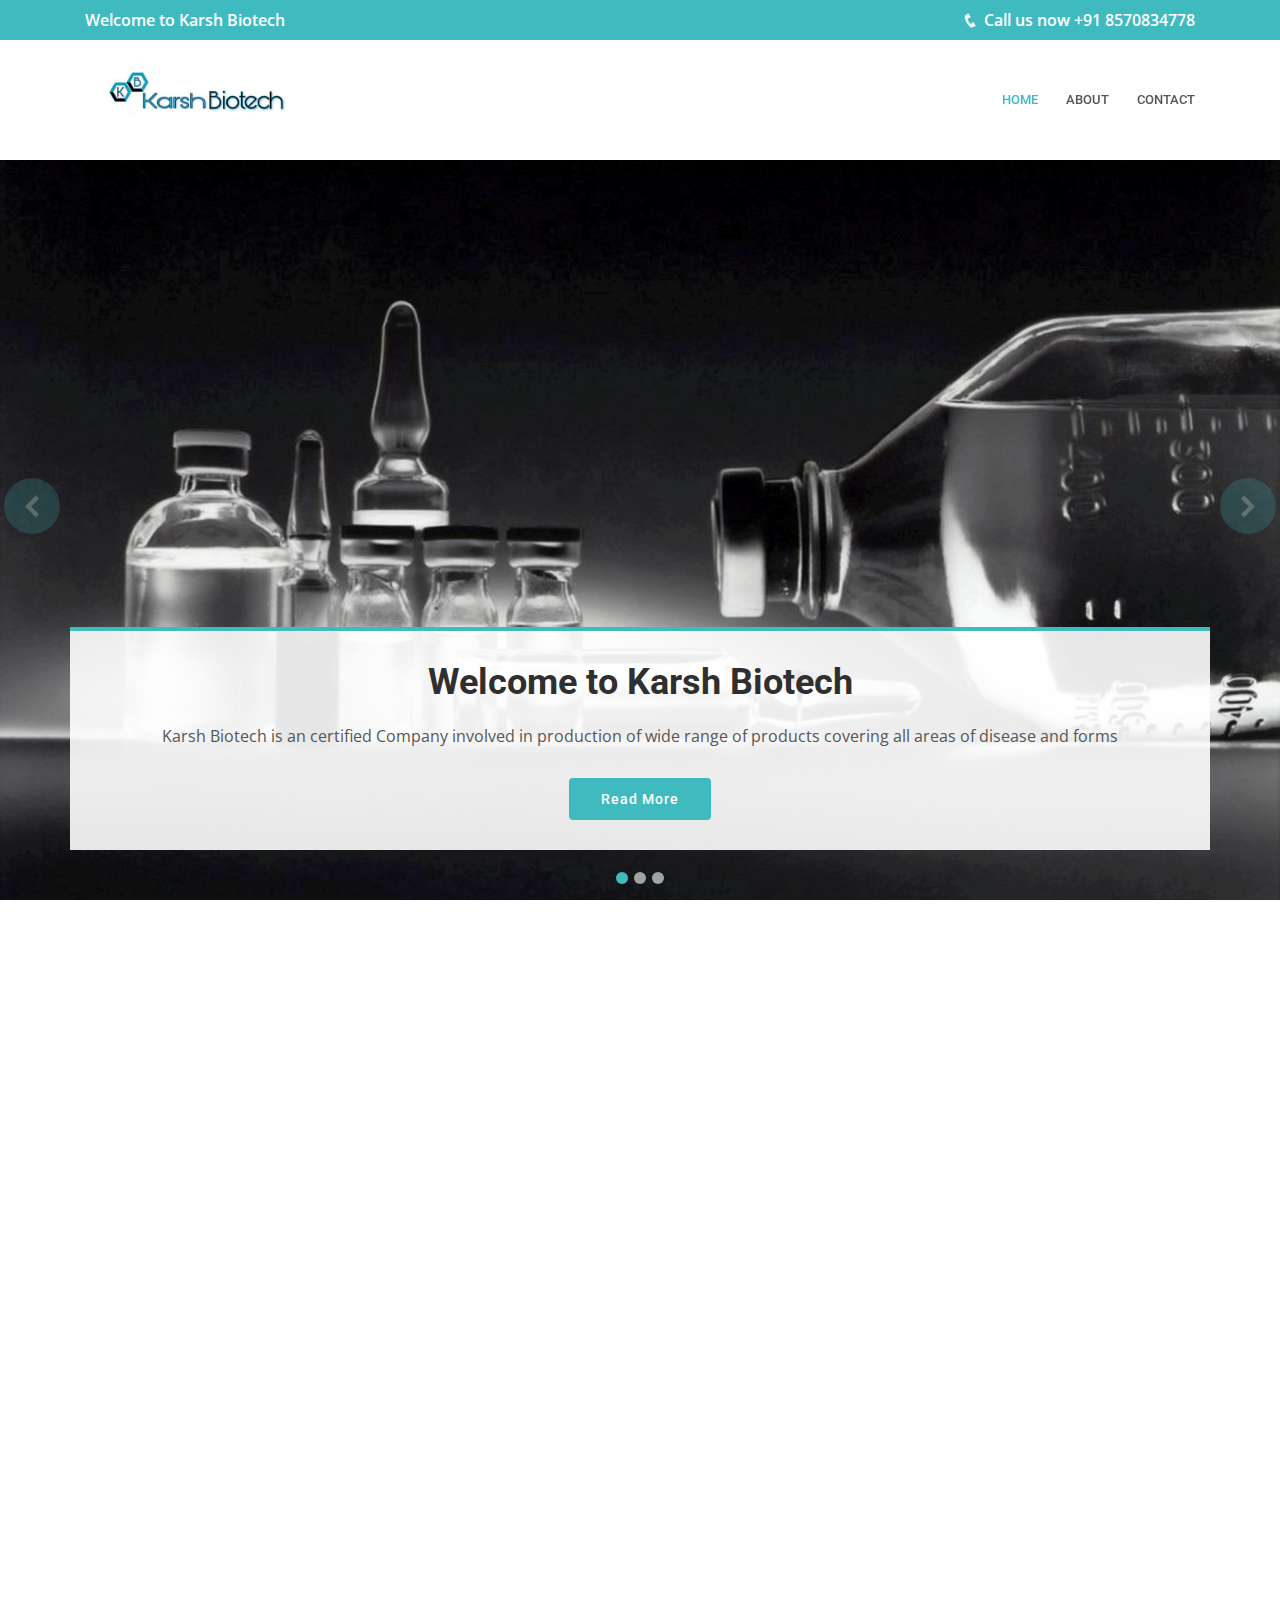
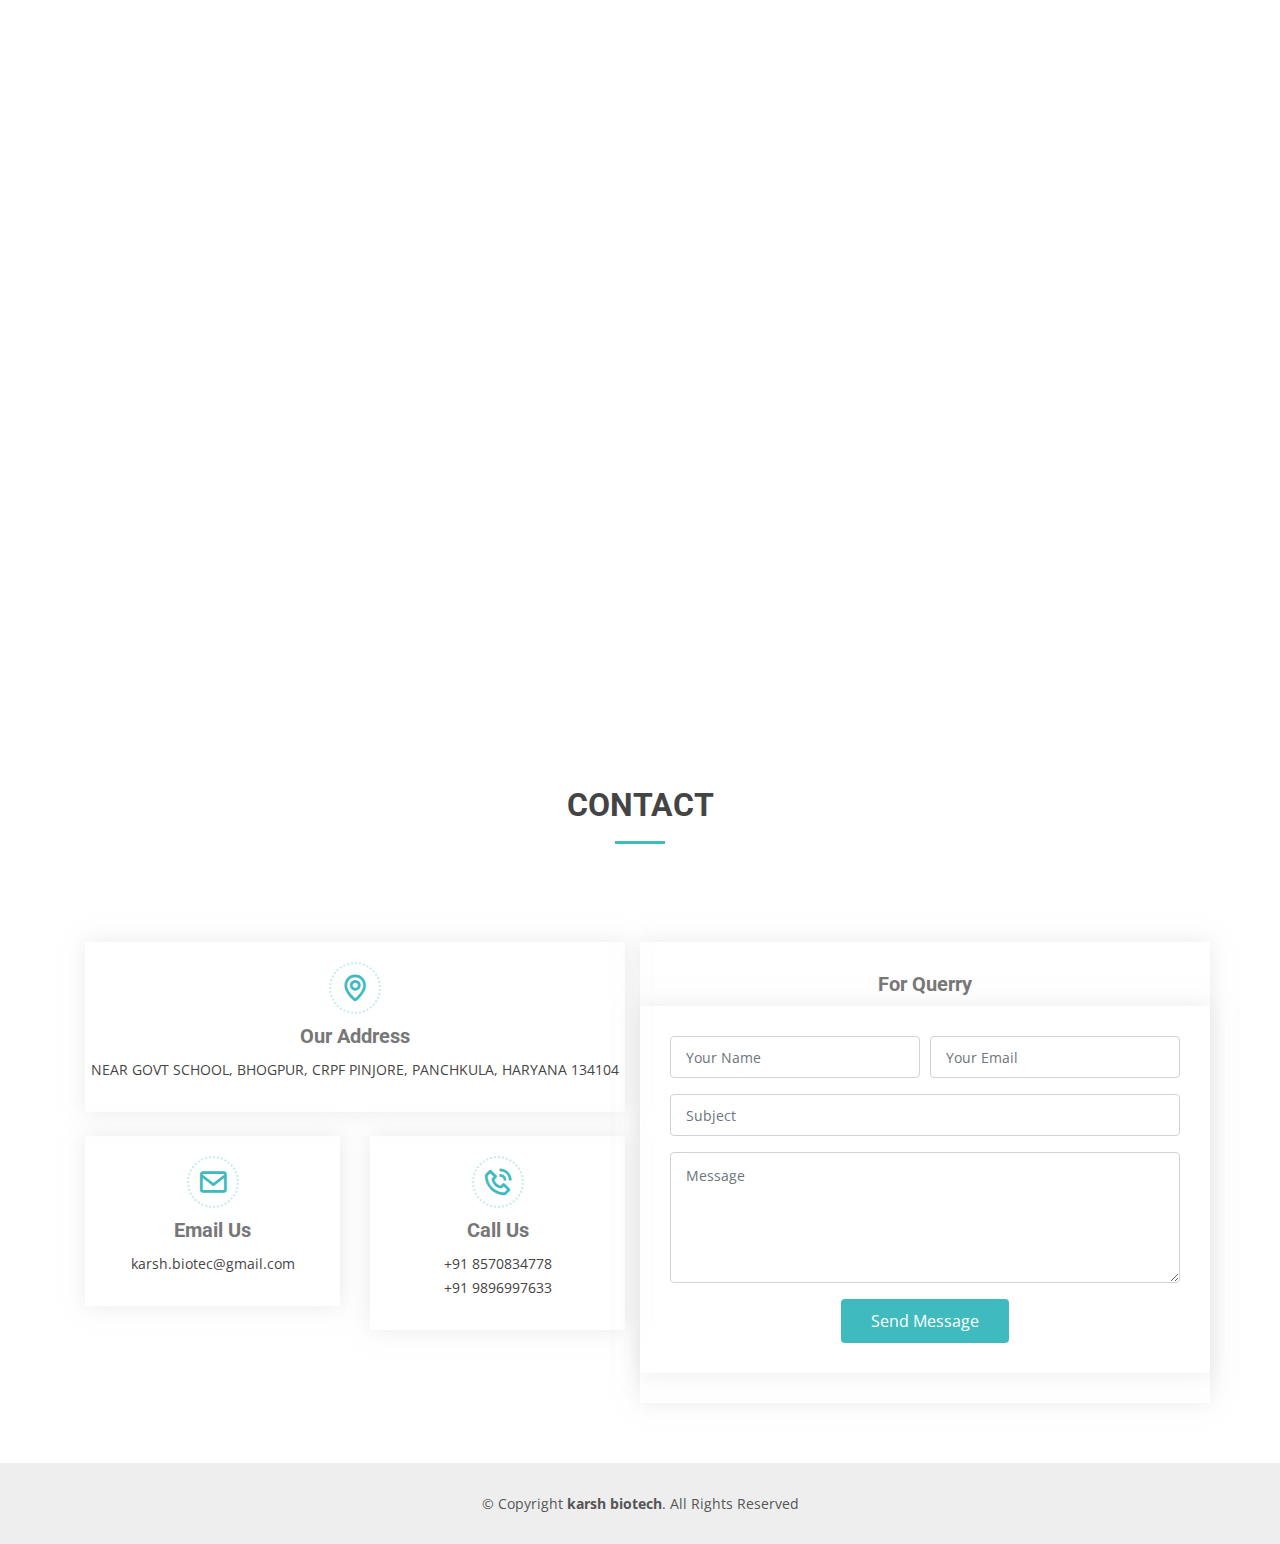
==== commit b05920fc: "Update index.html" ====
--- a/index.html
+++ b/index.html
@@ -9,1316 +9,27 @@
   <meta content="" name="descriptison">
   <meta content="" name="keywords">
 
-  <style type="text/css">
-    .owl-carousel,.owl-carousel .owl-item{-webkit-tap-highlight-color:transparent;position:relative}.owl-carousel{display:none;width:100%;z-index:1}.owl-carousel .owl-stage{position:relative;-ms-touch-action:pan-Y;touch-action:manipulation;-moz-backface-visibility:hidden}.owl-carousel .owl-stage:after{content:".";display:block;clear:both;visibility:hidden;line-height:0;height:0}.owl-carousel .owl-stage-outer{position:relative;overflow:hidden;-webkit-transform:translate3d(0,0,0)}.owl-carousel .owl-item,.owl-carousel .owl-wrapper{-webkit-backface-visibility:hidden;-moz-backface-visibility:hidden;-ms-backface-visibility:hidden;-webkit-transform:translate3d(0,0,0);-moz-transform:translate3d(0,0,0);-ms-transform:translate3d(0,0,0)}.owl-carousel .owl-item{min-height:1px;float:left;-webkit-backface-visibility:hidden;-webkit-touch-callout:none}.owl-carousel .owl-item img{display:block;width:100%}.owl-carousel .owl-dots.disabled,.owl-carousel .owl-nav.disabled{display:none}.no-js .owl-carousel,.owl-carousel.owl-loaded{display:block}.owl-carousel .owl-dot,.owl-carousel .owl-nav .owl-next,.owl-carousel .owl-nav .owl-prev{cursor:pointer;-webkit-user-select:none;-khtml-user-select:none;-moz-user-select:none;-ms-user-select:none;user-select:none}.owl-carousel .owl-nav button.owl-next,.owl-carousel .owl-nav button.owl-prev,.owl-carousel button.owl-dot{background:0 0;color:inherit;border:none;padding:0!important;font:inherit}.owl-carousel.owl-loading{opacity:0;display:block}.owl-carousel.owl-hidden{opacity:0}.owl-carousel.owl-refresh .owl-item{visibility:hidden}.owl-carousel.owl-drag .owl-item{-ms-touch-action:pan-y;touch-action:pan-y;-webkit-user-select:none;-moz-user-select:none;-ms-user-select:none;user-select:none}.owl-carousel.owl-grab{cursor:move;cursor:grab}.owl-carousel.owl-rtl{direction:rtl}.owl-carousel.owl-rtl .owl-item{float:right}.owl-carousel .animated{animation-duration:1s;animation-fill-mode:both}.owl-carousel .owl-animated-in{z-index:0}.owl-carousel .owl-animated-out{z-index:1}.owl-carousel .fadeOut{animation-name:fadeOut}@keyframes fadeOut{0%{opacity:1}100%{opacity:0}}.owl-height{transition:height .5s ease-in-out}.owl-carousel .owl-item .owl-lazy{opacity:0;transition:opacity .4s ease}.owl-carousel .owl-item .owl-lazy:not([src]),.owl-carousel .owl-item .owl-lazy[src^=""]{max-height:0}.owl-carousel .owl-item img.owl-lazy{transform-style:preserve-3d}.owl-carousel .owl-video-wrapper{position:relative;height:100%;background:#000}.owl-carousel .owl-video-play-icon{position:absolute;height:80px;width:80px;left:50%;top:50%;margin-left:-40px;margin-top:-40px;background:url(owl.video.play.png) no-repeat;cursor:pointer;z-index:1;-webkit-backface-visibility:hidden;transition:transform .1s ease}.owl-carousel .owl-video-play-icon:hover{-ms-transform:scale(1.3,1.3);transform:scale(1.3,1.3)}.owl-carousel .owl-video-playing .owl-video-play-icon,.owl-carousel .owl-video-playing .owl-video-tn{display:none}.owl-carousel .owl-video-tn{opacity:0;height:100%;background-position:center center;background-repeat:no-repeat;background-size:contain;transition:opacity .4s ease}.owl-carousel .owl-video-frame{position:relative;z-index:1;height:100%;width:100%}
-
-body {
-  font-family: "Open Sans", sans-serif;
-  color: #444444;
-}
-
-
-a {
-  color: #3fbbc0;
-}
-
-a:hover {
-  color: #65c9cd;
-  text-decoration: none;
-}
-
-h1, h2, h3, h4, h5, h6 {
-  font-family: "Roboto", sans-serif;
-}
-#preloader {
-  position: fixed;
-  top: 0;
-  left: 0;
-  right: 0;
-  bottom: 0;
-  z-index: 9999;
-  overflow: hidden;
-  background: #fff;
-}
-
-#preloader:before {
-  content: "";
-  position: fixed;
-  top: calc(50% - 30px);
-  left: calc(50% - 30px);
-  border: 6px solid #3fbbc0;
-  border-top-color: #ecf8f9;
-  border-radius: 50%;
-  width: 60px;
-  height: 60px;
-  -webkit-animation: animate-preloader 1s linear infinite;
-  animation: animate-preloader 1s linear infinite;
-}
-
-@-webkit-keyframes animate-preloader {
-  0% {
-    transform: rotate(0deg);
-  }
-  100% {
-    transform: rotate(360deg);
-  }
-}
-
-@keyframes animate-preloader {
-  0% {
-    transform: rotate(0deg);
-  }
-  100% {
-    transform: rotate(360deg);
-  }
-}
-
-.back-to-top {
-  position: fixed;
-  display: none;
-  right: 15px;
-  bottom: 15px;
-  z-index: 99999;
-}
-
-.back-to-top i {
-  display: flex;
-  align-items: center;
-  justify-content: center;
-  font-size: 24px;
-  width: 40px;
-  height: 40px;
-  border-radius: 4px;
-  background: #3fbbc0;
-  color: #fff;
-  transition: all 0.4s;
-}
-
-.back-to-top i:hover {
-  background: #5ec6ca;
-  color: #fff;
-}
-
-
-@media screen and (max-width: 768px) {
-  [data-aos-delay] {
-    transition-delay: 0 !important;
-  }
-}
-
-#topbar {
-  background: #3fbbc0;
-  color: #fff;
-  height: 40px;
-  font-size: 16px;
-  font-weight: 600;
-  transition: all 0.5s;
-}
-
-#topbar.topbar-scrolled {
-  top: -40px;
-}
-
-#topbar i {
-  padding-right: 6px;
-}
-
-
-#header {
-  background: #fff;
-  transition: all 0.5s;
-  z-index: 997;
-  padding: 10px 0;
-  top: 40px;
-  box-shadow: 0px 2px 15px rgba(0, 0, 0, 0.1);
-}
-
-@media (max-width: 992px) {
-  #header {
-    padding: 15px 0;
-  }
-}
-
-#header.header-scrolled {
-  top: 0;
-}
-
-#header .logo {
-  font-size: 28px;
-  margin: 0;
-  padding: 0;
-  line-height: 1;
-  font-weight: 600;
-  letter-spacing: 0.5px;
- 
-}
-
-#header .logo a {
-  color: #555555;
-}
-
-#header .logo img {
-  height:100px;
-}
-
-@media (max-width: 992px) {
-  #header {
-    top: 0;
-  }
-  #header .logo {
-    font-size: 28px;
-  }
-}
-
-
-
-.nav-menu ul {
-  margin: 0;
-  padding: 0;
-  list-style: none;
-}
-
-.nav-menu > ul {
-  display: flex;
-}
-
-.nav-menu > ul > li {
-  position: relative;
-  white-space: nowrap;
-  padding: 10px 0 10px 28px;
-}
-
-.nav-menu a {
-  display: block;
-  position: relative;
-  color: #555555;
-  transition: 0.3s;
-  font-size: 13px;
-  font-family: "Roboto", sans-serif;
-  text-transform: uppercase;
-  font-weight: 500;
-}
-
-.nav-menu a:hover, .nav-menu .active > a, .nav-menu li:hover > a {
-  color: #3fbbc0;
-}
-
-.nav-menu .drop-down ul {
-  display: block;
-  position: absolute;
-  left: 15px;
-  top: calc(100% + 30px);
-  z-index: 99;
-  opacity: 0;
-  visibility: hidden;
-  padding: 10px 0;
-  background: #fff;
-  box-shadow: 0px 0px 30px rgba(127, 137, 161, 0.25);
-  transition: 0.3s;
-}
-
-.nav-menu .drop-down:hover > ul {
-  opacity: 1;
-  top: 100%;
-  visibility: visible;
-}
-
-.nav-menu .drop-down li {
-  min-width: 180px;
-  position: relative;
-}
-
-.nav-menu .drop-down ul a {
-  padding: 10px 20px;
-  font-size: 14px;
-  font-weight: 500;
-  text-transform: none;
-  color: #194b4d;
-}
-
-.nav-menu .drop-down ul a:hover, .nav-menu .drop-down ul .active > a, .nav-menu .drop-down ul li:hover > a {
-  color: #3fbbc0;
-}
-
-.nav-menu .drop-down > a:after {
-  content: "\ea99";
-  font-family: IcoFont;
-  padding-left: 5px;
-}
-
-.nav-menu .drop-down .drop-down ul {
-  top: 0;
-  left: calc(100% - 30px);
-}
-
-.nav-menu .drop-down .drop-down:hover > ul {
-  opacity: 1;
-  top: 0;
-  left: 100%;
-}
-
-.nav-menu .drop-down .drop-down > a {
-  padding-right: 35px;
-}
-
-.nav-menu .drop-down .drop-down > a:after {
-  content: "\eaa0";
-  font-family: IcoFont;
-  position: absolute;
-  right: 15px;
-}
-
-@media (max-width: 1366px) {
-  .nav-menu .drop-down .drop-down ul {
-    left: -90%;
-  }
-  .nav-menu .drop-down .drop-down:hover > ul {
-    left: -100%;
-  }
-  .nav-menu .drop-down .drop-down > a:after {
-    content: "\ea9d";
-  }
-}
-
-/* Appointment Button */
-.appointment-btn {
-  margin-left: 25px;
-  background: #3fbbc0;
-  color: #fff;
-  border-radius: 4px;
-  padding: 8px 25px;
-  white-space: nowrap;
-  transition: 0.3s;
-  font-size: 14px;
-  display: inline-block;
-}
-
-.appointment-btn:hover {
-  background: #65c9cd;
-  color: #fff;
-}
-
-@media (max-width: 768px) {
-  .appointment-btn {
-    margin: 0 48px 0 0;
-    padding: 6px 18px;
-  }
-}
-
-/* Mobile Navigation */
-.mobile-nav-toggle {
-  position: fixed;
-  right: 15px;
-  top: 20px;
-  z-index: 9998;
-  border: 0;
-  background: none;
-  font-size: 24px;
-  transition: all 0.4s;
-  outline: none !important;
-  line-height: 1;
-  cursor: pointer;
-  text-align: right;
-}
-
-.mobile-nav-toggle i {
-  color: #555555;
-}
-
-.mobile-nav {
-  position: fixed;
-  top: 55px;
-  right: 15px;
-  bottom: 15px;
-  left: 15px;
-  z-index: 9999;
-  overflow-y: auto;
-  background: #fff;
-  transition: ease-in-out 0.2s;
-  opacity: 0;
-  visibility: hidden;
-  border-radius: 10px;
-  padding: 10px 0;
-}
-
-.mobile-nav * {
-  margin: 0;
-  padding: 0;
-  list-style: none;
-}
-
-.mobile-nav a {
-  display: block;
-  position: relative;
-  color: #555555;
-  padding: 10px 20px;
-  font-weight: 500;
-  outline: none;
-}
-
-.mobile-nav a:hover, .mobile-nav .active > a, .mobile-nav li:hover > a {
-  color: #3fbbc0;
-  text-decoration: none;
-}
-
-.mobile-nav .drop-down > a:after {
-  content: "\ea99";
-  font-family: IcoFont;
-  padding-left: 10px;
-  position: absolute;
-  right: 15px;
-}
-
-.mobile-nav .active.drop-down > a:after {
-  content: "\eaa1";
-}
-
-.mobile-nav .drop-down > a {
-  padding-right: 35px;
-}
-
-.mobile-nav .drop-down ul {
-  display: none;
-  overflow: hidden;
-}
-
-.mobile-nav .drop-down li {
-  padding-left: 20px;
-}
-
-.mobile-nav-overly {
-  width: 100%;
-  height: 100%;
-  z-index: 9997;
-  top: 0;
-  left: 0;
-  position: fixed;
-  background: rgba(60, 60, 60, 0.6);
-  overflow: hidden;
-  display: none;
-  transition: ease-in-out 0.2s;
-}
-
-.mobile-nav-active {
-  overflow: hidden;
-}
-
-.mobile-nav-active .mobile-nav {
-  opacity: 1;
-  visibility: visible;
-}
-
-.mobile-nav-active .mobile-nav-toggle i {
-  color: #fff;
-}
-
-
-#hero {
-  width: 100%;
-  height: 100vh;
-  background-color: rgba(60, 60, 60, 0.8);
-  overflow: hidden;
-  position: relative;
-}
-
-#hero .carousel, #hero .carousel-inner, #hero .carousel-item, #hero .carousel-item::before {
-  position: absolute;
-  top: 0;
-  right: 0;
-  left: 0;
-  bottom: 0;
-}
-
-#hero .carousel-item {
-  background-size: cover;
-  background-position: center;
-  background-repeat: no-repeat;
-  display: flex;
-  justify-content: center;
-  align-items: flex-end;
-}
-
-#hero .container {
-  text-align: center;
-  background: rgba(255, 255, 255, 0.9);
-  padding-top: 30px;
-  padding-bottom: 30px;
-  margin-bottom: 50px;
-  border-top: 4px solid #3fbbc0;
-}
-
-@media (max-width: 1200px) {
-  #hero .container {
-    margin-left: 50px;
-    margin-right: 50px;
-  }
-}
-
-#hero h2 {
-  color: #2f2f2f;
-  margin-bottom: 20px;
-  font-size: 36px;
-  font-weight: 700;
-}
-
-#hero p {
-  -webkit-animation-delay: 0.4s;
-  animation-delay: 0.4s;
-  margin: 0 auto 30px auto;
-  color: #555555;
-}
-
-#hero .carousel-inner .carousel-item {
-  transition-property: opacity;
-  background-position: center top;
-}
-
-#hero .carousel-inner .carousel-item,
-#hero .carousel-inner .active.carousel-item-left,
-#hero .carousel-inner .active.carousel-item-right {
-  opacity: 0;
-}
-
-#hero .carousel-inner .active,
-#hero .carousel-inner .carousel-item-next.carousel-item-left,
-#hero .carousel-inner .carousel-item-prev.carousel-item-right {
-  opacity: 1;
-  transition: 0.5s;
-}
-
-#hero .carousel-inner .carousel-item-next,
-#hero .carousel-inner .carousel-item-prev,
-#hero .carousel-inner .active.carousel-item-left,
-#hero .carousel-inner .active.carousel-item-right {
-  left: 0;
-  transform: translate3d(0, 0, 0);
-}
-
-#hero .carousel-control-prev, #hero .carousel-control-next {
-  width: 10%;
-  top: 112px;
-}
-
-@media (max-width: 992px) {
-  #hero .carousel-control-prev, #hero .carousel-control-next {
-    top: 66px;
-  }
-}
-
-#hero .carousel-control-next-icon, #hero .carousel-control-prev-icon {
-  background: none;
-  font-size: 36px;
-  line-height: 1;
-  width: auto;
-  height: auto;
-  background: rgba(63, 187, 192, 0.4);
-  border-radius: 50px;
-  padding: 10px;
-  transition: 0.3s;
-  color: rgba(255, 255, 255, 0.5);
-}
-
-#hero .carousel-control-next-icon:hover, #hero .carousel-control-prev-icon:hover {
-  background: rgba(63, 187, 192, 0.6);
-  color: rgba(255, 255, 255, 0.8);
-}
-
-#hero .carousel-indicators li {
-  cursor: pointer;
-  background: #fff;
-  overflow: hidden;
-  border: 0;
-  width: 12px;
-  height: 12px;
-  border-radius: 50px;
-  opacity: .6;
-  transition: 0.3s;
-}
-
-#hero .carousel-indicators li.active {
-  opacity: 1;
-  background: #3fbbc0;
-}
-
-#hero .btn-get-started {
-  font-family: "Roboto", sans-serif;
-  font-weight: 500;
-  font-size: 14px;
-  letter-spacing: 1px;
-  display: inline-block;
-  padding: 14px 32px;
-  border-radius: 4px;
-  transition: 0.5s;
-  line-height: 1;
-  color: #fff;
-  -webkit-animation-delay: 0.8s;
-  animation-delay: 0.8s;
-  background: #3fbbc0;
-}
-
-#hero .btn-get-started:hover {
-  background: #65c9cd;
-}
-
-@media (max-width: 992px) {
-  #hero {
-    height: 100vh;
-  }
-  #hero .container {
-    margin-top: 100px;
-  }
-}
-
-@media (max-width: 768px) {
-  #hero h2 {
-    font-size: 28px;
-  }
-}
-
-@media (min-width: 1024px) {
-  #hero .carousel-control-prev, #hero .carousel-control-next {
-    width: 5%;
-  }
-}
-
-@media (max-height: 500px) {
-  #hero {
-    height: 160vh;
-  }
-}
-
-
-section {
-  padding: 60px 0;
-  overflow: hidden;
-}
-
-.section-bg {
-  background-color: #f7fcfc;
-}
-
-.section-title {
-  text-align: center;
-  padding-bottom: 30px;
-}
-
-.section-title h2 {
-  font-size: 32px;
-  font-weight: bold;
-  text-transform: uppercase;
-  margin-bottom: 20px;
-  padding-bottom: 20px;
-  position: relative;
-}
-
-.section-title h2::after {
-  content: '';
-  position: absolute;
-  display: block;
-  width: 50px;
-  height: 3px;
-  background: #3fbbc0;
-  bottom: 0;
-  left: calc(50% - 25px);
-}
-
-.section-title p {
-  margin-bottom: 0;
-}
-
-
-.breadcrumbs {
-  padding: 20px 0;
-  background-color: #ecf8f9;
-  min-height: 40px;
-  margin-top: 120px;
-}
-
-@media (max-width: 992px) {
-  .breadcrumbs {
-    margin-top: 70px;
-  }
-}
-
-.breadcrumbs h2 {
-  font-size: 24px;
-  font-weight: 300;
-  margin: 0;
-}
-
-@media (max-width: 992px) {
-  .breadcrumbs h2 {
-    margin: 0 0 10px 0;
-  }
-}
-
-.breadcrumbs ol {
-  display: flex;
-  flex-wrap: wrap;
-  list-style: none;
-  padding: 0;
-  margin: 0;
-  font-size: 14px;
-}
-
-.breadcrumbs ol li + li {
-  padding-left: 10px;
-}
-
-.breadcrumbs ol li + li::before {
-  display: inline-block;
-  padding-right: 10px;
-  color: #6c757d;
-  content: "/";
-}
-
-@media (max-width: 768px) {
-  .breadcrumbs .d-flex {
-    display: block !important;
-  }
-  .breadcrumbs ol {
-    display: block;
-  }
-  .breadcrumbs ol li {
-    display: inline-block;
-  }
-}
-
-.featured-services .icon-box {
-  padding: 30px;
-  position: relative;
-  overflow: hidden;
-  background: #fff;
-  box-shadow: 0 0 29px 0 rgba(68, 88, 144, 0.12);
-  transition: all 0.3s ease-in-out;
-  border-radius: 8px;
-  z-index: 1;
-}
-
-.featured-services .icon-box::before {
-  content: '';
-  position: absolute;
-  background: #d9f1f2;
-  right: 0;
-  left: 0;
-  bottom: 0;
-  top: 100%;
-  transition: all 0.3s;
-  z-index: -1;
-}
-
-.featured-services .icon-box:hover::before {
-  background: #3fbbc0;
-  top: 0;
-  border-radius: 0px;
-}
-
-.featured-services .icon {
-  margin-bottom: 15px;
-}
-
-.featured-services .icon i {
-  font-size: 48px;
-  line-height: 1;
-  color: #3fbbc0;
-  transition: all 0.3s ease-in-out;
-}
-
-.featured-services .title {
-  font-weight: 700;
-  margin-bottom: 15px;
-  font-size: 18px;
-}
-
-.featured-services .title a {
-  color: #111;
-}
-
-.featured-services .description {
-  font-size: 15px;
-  line-height: 28px;
-  margin-bottom: 0;
-}
-
-.featured-services .icon-box:hover .title a, .featured-services .icon-box:hover .description {
-  color: #fff;
-}
-
-.featured-services .icon-box:hover .icon i {
-  color: #fff;
-}
-
-.cta {
-  background: #3fbbc0;
-  color: #fff;
-  background-size: cover;
-  padding: 60px 0;
-}
-
-.cta h3 {
-  font-size: 28px;
-  font-weight: 700;
-}
-
-.cta .cta-btn {
-  font-family: "Roboto", sans-serif;
-  font-weight: 500;
-  font-size: 16px;
-  letter-spacing: 1px;
-  display: inline-block;
-  padding: 10px 35px;
-  border-radius: 25px;
-  transition: 0.5s;
-  margin-top: 10px;
-  border: 2px solid #fff;
-  color: #fff;
-}
-
-.cta .cta-btn:hover {
-  background: #fff;
-  color: #3fbbc0;
-}
-
-
-.about .content h3 {
-  font-weight: 600;
-  font-size: 26px;
-}
-
-.about .content ul {
-  list-style: none;
-  padding: 0;
-}
-
-.about .content ul li {
-  padding-bottom: 10px;
-}
-
-.about .content ul i {
-  font-size: 20px;
-  padding-right: 4px;
-  color: #3fbbc0;
-}
-
-.about .content p:last-child {
-  margin-bottom: 0;
-}
-
-.counts {
-  padding-bottom: 30px;
-}
-
-.counts .count-box {
-  box-shadow: -10px -5px 40px 0 rgba(0, 0, 0, 0.1);
-  padding: 30px;
-  width: 100%;
-}
-
-.counts .count-box i {
-  display: block;
-  font-size: 30px;
-  color: #3fbbc0;
-  float: left;
-}
-
-.counts .count-box span {
-  font-size: 42px;
-  line-height: 24px;
-  display: block;
-  font-weight: 700;
-  color: #555555;
-  margin-left: 50px;
-}
-
-.counts .count-box p {
-  padding: 30px 0 0 0;
-  margin: 0;
-  font-family: "Roboto", sans-serif;
-  font-size: 14px;
-}
-
-.counts .count-box a {
-  font-weight: 600;
-  display: block;
-  margin-top: 20px;
-  color: #7b7b7b;
-  font-size: 15px;
-  font-family: "Poppins", sans-serif;
-  transition: ease-in-out 0.3s;
-}
-
-.counts .count-box a:hover {
-  color: #3fbbc0;
-}
-
-.features .icon-box h4 {
-  font-size: 20px;
-  font-weight: 700;
-  margin: 5px 0 10px 60px;
-}
-
-.features .icon-box i {
-  font-size: 48px;
-  float: left;
-  color: #3fbbc0;
-}
-
-.features .icon-box p {
-  font-size: 15px;
-  color: #848484;
-  margin-left: 60px;
-}
-
-.features .image {
-  background-position: center center;
-  background-repeat: no-repeat;
-  background-size: cover;
-  min-height: 400px;
-}
-
-
-.services .icon-box {
-  margin-bottom: 20px;
-  text-align: center;
-}
-
-.services .icon {
-  display: flex;
-  justify-content: center;
-}
-
-.services .icon i {
-  width: 80px;
-  height: 80px;
-  margin-bottom: 20px;
-  background: #fff;
-  border-radius: 50%;
-  transition: 0.5s;
-  color: #3fbbc0;
-  font-size: 40px;
-  overflow: hidden;
-  padding-top: 20px;
-  box-shadow: 0px 0 25px rgba(0, 0, 0, 0.15);
-}
-
-.services .icon-box:hover .icon i {
-  box-shadow: 0px 0 25px rgba(63, 187, 192, 0.3);
-}
-
-.services .title {
-  font-weight: 600;
-  margin-bottom: 15px;
-  font-size: 18px;
-  position: relative;
-  padding-bottom: 15px;
-}
-
-.services .title a {
-  color: #444444;
-  transition: 0.3s;
-}
-
-.services .title a:hover {
-  color: #3fbbc0;
-}
-
-.services .title::after {
-  content: '';
-  position: absolute;
-  display: block;
-  width: 50px;
-  height: 2px;
-  background: #3fbbc0;
-  bottom: 0;
-  left: calc(50% - 25px);
-}
-
-.services .description {
-  line-height: 24px;
-  font-size: 14px;
-}
-
-@media (max-width: 768px) {
-  .departments .tab-pane img {
-    float: none;
-    padding: 0 0 15px 0;
-    max-width: 100%;
-  }
-}
-
-.departments .tab-pane h3 {
-  font-size: 26px;
-  font-weight: 600;
-  margin-bottom: 20px;
-  color: #3fbbc0;
-}
-
-.departments .tab-pane p {
-  color: #777777;
-}
-
-.departments .tab-pane p:last-child {
-  margin-bottom: 0;
-}
-
-@-webkit-keyframes slide-down {
-  0% {
-    opacity: 0;
-  }
-  100% {
-    opacity: 1;
-  }
-}
-
-@keyframes slide-down {
-  0% {
-    opacity: 0;
-  }
-  100% {
-    opacity: 1;
-  }
-}
-
-
-
-.gallery {
-  overflow: hidden;
-}
-
-.gallery .owl-nav, .gallery .owl-dots {
-  margin-top: 25px;
-  text-align: center;
-}
-
-.gallery .owl-item {
-  border-left: 2px solid #fff;
-  border-right: 2px solid #fff;
-}
-
-.gallery .owl-dot {
-  display: inline-block;
-  margin: 0 5px;
-  width: 12px;
-  height: 12px;
-  border-radius: 50%;
-  background-color: #e0f4f5 !important;
-}
-
-.gallery .owl-dot.active {
-  background-color: #3fbbc0 !important;
-}
-
-.gallery .gallery-carousel .owl-stage-outer {
-  overflow: visible;
-}
-
-.gallery .gallery-carousel .center {
-  border: 6px solid #3fbbc0;
-  margin: -10px;
-  box-sizing: content-box;
-  padding: 4px;
-  background: #fff;
-  z-index: 1;
-}
-
-
-.contact .info-box {
-  color: #444444;
-  text-align: center;
-  box-shadow: 0 0 20px rgba(214, 215, 216, 0.5);
-  padding: 20px 0 30px 0;
-}
-
-.contact .info-box i {
-  font-size: 32px;
-  color: #3fbbc0;
-  border-radius: 50%;
-  padding: 8px;
-  border: 2px dotted #c5ebec;
-}
-
-.contact .info-box h3 {
-  font-size: 20px;
-  color: #777777;
-  font-weight: 700;
-  margin: 10px 0;
-}
-
-.contact .info-box p {
-  padding: 0;
-  line-height: 24px;
-  font-size: 14px;
-  margin-bottom: 0;
-}
-
-.contact .php-email-form {
-  box-shadow: 0 0 20px rgba(214, 215, 216, 0.5);
-  padding: 30px;
-}
-
-.contact .php-email-form .validate {
-  display: none;
-  color: red;
-  margin: 0 0 15px 0;
-  font-weight: 400;
-  font-size: 13px;
-}
-
-.contact .php-email-form .error-message {
-  display: none;
-  color: #fff;
-  background: #ed3c0d;
-  text-align: left;
-  padding: 15px;
-  font-weight: 600;
-}
-
-.contact .php-email-form .error-message br + br {
-  margin-top: 25px;
-}
-
-.contact .php-email-form .sent-message {
-  display: none;
-  color: #fff;
-  background: #18d26e;
-  text-align: center;
-  padding: 15px;
-  font-weight: 600;
-}
-
-.contact .php-email-form .loading {
-  display: none;
-  background: #fff;
-  text-align: center;
-  padding: 15px;
-}
-
-.contact .php-email-form .loading:before {
-  content: "";
-  display: inline-block;
-  border-radius: 50%;
-  width: 24px;
-  height: 24px;
-  margin: 0 10px -6px 0;
-  border: 3px solid #18d26e;
-  border-top-color: #eee;
-  -webkit-animation: animate-loading 1s linear infinite;
-  animation: animate-loading 1s linear infinite;
-}
-
-.contact .php-email-form input, .contact .php-email-form textarea {
-  border-radius: 4px;
-  box-shadow: none;
-  font-size: 14px;
-}
-
-.contact .php-email-form input::focus, .contact .php-email-form textarea::focus {
-  background-color: #3fbbc0;
-}
-
-.contact .php-email-form input {
-  padding: 20px 15px;
-}
-
-.contact .php-email-form textarea {
-  padding: 12px 15px;
-}
-
-.contact .php-email-form button[type="submit"] {
-  background: #3fbbc0;
-  border: 0;
-  padding: 10px 30px;
-  color: #fff;
-  transition: 0.4s;
-  border-radius: 4px;
-}
-
-.contact .php-email-form button[type="submit"]:hover {
-  background: #65c9cd;
-}
-
-@-webkit-keyframes animate-loading {
-  0% {
-    transform: rotate(0deg);
-  }
-  100% {
-    transform: rotate(360deg);
-  }
-}
-
-@keyframes animate-loading {
-  0% {
-    transform: rotate(0deg);
-  }
-  100% {
-    transform: rotate(360deg);
-  }
-}
-
-#footer {
-  background: #eeeeee;
-  padding: 0 0 30px 0;
-  color: #555555;
-  font-size: 14px;
-}
-
-#footer .footer-top {
-  background: #f6f6f6;
-  padding: 60px 0 30px 0;
-}
-
-#footer .footer-top .footer-info {
-  margin-bottom: 30px;
-}
-
-#footer .footer-top .footer-info h3 {
-  font-size: 24px;
-  margin: 0 0 20px 0;
-  padding: 2px 0 2px 0;
-  line-height: 1;
-  font-weight: 700;
-}
-
-#footer .footer-top .footer-info p {
-  font-size: 14px;
-  line-height: 24px;
-  margin-bottom: 0;
-  font-family: "Roboto", sans-serif;
-}
-
-#footer .footer-top .social-links a {
-  font-size: 18px;
-  display: inline-block;
-  background: #3fbbc0;
-  color: #fff;
-  line-height: 1;
-  padding: 8px 0;
-  margin-right: 4px;
-  border-radius: 4px;
-  text-align: center;
-  width: 36px;
-  height: 36px;
-  transition: 0.3s;
-}
-
-#footer .footer-top .social-links a:hover {
-  background: #65c9cd;
-  text-decoration: none;
-}
-
-#footer .footer-top h4 {
-  font-size: 16px;
-  font-weight: 600;
-  position: relative;
-  padding-bottom: 12px;
-}
-
-#footer .footer-top .footer-links {
-  margin-bottom: 30px;
-}
-
-#footer .footer-top .footer-links ul {
-  list-style: none;
-  padding: 0;
-  margin: 0;
-}
-
-#footer .footer-top .footer-links ul i {
-  padding-right: 2px;
-  color: #3fbbc0;
-  font-size: 18px;
-  line-height: 1;
-}
-
-#footer .footer-top .footer-links ul li {
-  padding: 10px 0;
-  display: flex;
-  align-items: center;
-}
-
-#footer .footer-top .footer-links ul li:first-child {
-  padding-top: 0;
-}
-
-#footer .footer-top .footer-links ul a {
-  color: #555555;
-  transition: 0.3s;
-  display: inline-block;
-  line-height: 1;
-}
-
-#footer .footer-top .footer-links ul a:hover {
-  color: #3fbbc0;
-}
-
-#footer .footer-top .footer-newsletter form {
-  margin-top: 30px;
-  background: #fff;
-  padding: 6px 10px;
-  position: relative;
-  border: 1px solid #d5d5d5;
-  border-radius: 4px;
-}
-
-#footer .footer-top .footer-newsletter form input[type="email"] {
-  border: 0;
-  padding: 4px;
-  width: calc(100% - 110px);
-}
-
-#footer .footer-top .footer-newsletter form input[type="submit"] {
-  position: absolute;
-  top: -1px;
-  right: -1px;
-  bottom: -1px;
-  border: 0;
-  background: none;
-  font-size: 16px;
-  padding: 0 20px;
-  background: #3fbbc0;
-  color: #fff;
-  transition: 0.3s;
-  border-radius: 0 4px 4px 0;
-}
-
-#footer .footer-top .footer-newsletter form input[type="submit"]:hover {
-  background: #65c9cd;
-}
-
-#footer .copyright {
-  text-align: center;
-  padding-top: 30px;
-}
-
-#footer .credits {
-  padding-top: 10px;
-  text-align: center;
-  font-size: 13px;
-}
-
-  </style>
-
   <!-- Favicons -->
   <!-- <link href="assets/img/favicon.png" rel="icon">
   <link href="assets/img/apple-touch-icon.png" rel="apple-touch-icon"> -->
 
   <!-- Google Fonts -->
-  <!-- <link
+  <link
     href="https://fonts.googleapis.com/css?family=Open+Sans:300,300i,400,400i,600,600i,700,700i|Roboto:300,300i,400,400i,500,500i,600,600i,700,700i|Poppins:300,300i,400,400i,500,500i,600,600i,700,700i"
-    rel="stylesheet"> -->
+    rel="stylesheet">
 
   <!-- Vendor CSS Files -->
   <link href="assets/vendor/bootstrap/css/bootstrap.min.css" rel="stylesheet">
-<!--   <link href="assets/vendor/icofont/icofont.min.css" rel="stylesheet">
- -->  <!-- <link href="assets/vendor/boxicons/css/boxicons.min.css" rel="stylesheet"> -->
-<!--   <link href="assets/vendor/animate.css/animate.min.css" rel="stylesheet">
- --> <!--  <link href="assets/vendor/owl.carousel/assets/owl.carousel.min.css" rel="stylesheet"> -->
-<!--   <link href="assets/vendor/venobox/venobox.css" rel="stylesheet">
- -->  <!-- <link href="assets/vendor/aos/aos.css" rel="stylesheet"> -->
+  <link href="assets/vendor/icofont/icofont.min.css" rel="stylesheet">
+  <link href="assets/vendor/boxicons/css/boxicons.min.css" rel="stylesheet">
+  <link href="assets/vendor/animate.css/animate.min.css" rel="stylesheet">
+  <link href="assets/vendor/owl.carousel/assets/owl.carousel.min.css" rel="stylesheet">
+  <link href="assets/vendor/venobox/venobox.css" rel="stylesheet">
+  <link href="assets/vendor/aos/aos.css" rel="stylesheet">
 
   <!-- Template Main CSS File -->
-<!--   <link href="assets/css/style.css" rel="stylesheet">
- -->
+  <link href="assets/css/style.css" rel="stylesheet">
+
   <!-- =======================================================
   * Template Name: Medicio - v2.0.0
   * Template URL: https://bootstrapmade.com/medicio-free-bootstrap-theme/
@@ -1653,237 +364,18 @@
   <a href="#" class="back-to-top"><i class="icofont-simple-up"></i></a>
 
   <!-- Vendor JS Files -->
-  <script>
-    !function(e,t){"use strict";"object"==typeof module&&"object"==typeof module.exports?module.exports=e.document?t(e,!0):function(e){if(!e.document)throw new Error("jQuery requires a window with a document");return t(e)}:t(e)}("undefined"!=typeof window?window:this,function(C,e){"use strict";var t=[],r=Object.getPrototypeOf,s=t.slice,g=t.flat?function(e){return t.flat.call(e)}:function(e){return t.concat.apply([],e)},u=t.push,i=t.indexOf,n={},o=n.toString,v=n.hasOwnProperty,a=v.toString,l=a.call(Object),y={},m=function(e){return"function"==typeof e&&"number"!=typeof e.nodeType},x=function(e){return null!=e&&e===e.window},E=C.document,c={type:!0,src:!0,nonce:!0,noModule:!0};function b(e,t,n){var r,i,o=(n=n||E).createElement("script");if(o.text=e,t)for(r in c)(i=t[r]||t.getAttribute&&t.getAttribute(r))&&o.setAttribute(r,i);n.head.appendChild(o).parentNode.removeChild(o)}function w(e){return null==e?e+"":"object"==typeof e||"function"==typeof e?n[o.call(e)]||"object":typeof e}var f="3.5.1",S=function(e,t){return new S.fn.init(e,t)};function p(e){var t=!!e&&"length"in e&&e.length,n=w(e);return!m(e)&&!x(e)&&("array"===n||0===t||"number"==typeof t&&0<t&&t-1 in e)}S.fn=S.prototype={jquery:f,constructor:S,length:0,toArray:function(){return s.call(this)},get:function(e){return null==e?s.call(this):e<0?this[e+this.length]:this[e]},pushStack:function(e){var t=S.merge(this.constructor(),e);return t.prevObject=this,t},each:function(e){return S.each(this,e)},map:function(n){return this.pushStack(S.map(this,function(e,t){return n.call(e,t,e)}))},slice:function(){return this.pushStack(s.apply(this,arguments))},first:function(){return this.eq(0)},last:function(){return this.eq(-1)},even:function(){return this.pushStack(S.grep(this,function(e,t){return(t+1)%2}))},odd:function(){return this.pushStack(S.grep(this,function(e,t){return t%2}))},eq:function(e){var t=this.length,n=+e+(e<0?t:0);return this.pushStack(0<=n&&n<t?[this[n]]:[])},end:function(){return this.prevObject||this.constructor()},push:u,sort:t.sort,splice:t.splice},S.extend=S.fn.extend=function(){var e,t,n,r,i,o,a=arguments[0]||{},s=1,u=arguments.length,l=!1;for("boolean"==typeof a&&(l=a,a=arguments[s]||{},s++),"object"==typeof a||m(a)||(a={}),s===u&&(a=this,s--);s<u;s++)if(null!=(e=arguments[s]))for(t in e)r=e[t],"__proto__"!==t&&a!==r&&(l&&r&&(S.isPlainObject(r)||(i=Array.isArray(r)))?(n=a[t],o=i&&!Array.isArray(n)?[]:i||S.isPlainObject(n)?n:{},i=!1,a[t]=S.extend(l,o,r)):void 0!==r&&(a[t]=r));return a},S.extend({expando:"jQuery"+(f+Math.random()).replace(/\D/g,""),isReady:!0,error:function(e){throw new Error(e)},noop:function(){},isPlainObject:function(e){var t,n;return!(!e||"[object Object]"!==o.call(e))&&(!(t=r(e))||"function"==typeof(n=v.call(t,"constructor")&&t.constructor)&&a.call(n)===l)},isEmptyObject:function(e){var t;for(t in e)return!1;return!0},globalEval:function(e,t,n){b(e,{nonce:t&&t.nonce},n)},each:function(e,t){var n,r=0;if(p(e)){for(n=e.length;r<n;r++)if(!1===t.call(e[r],r,e[r]))break}else for(r in e)if(!1===t.call(e[r],r,e[r]))break;return e},makeArray:function(e,t){var n=t||[];return null!=e&&(p(Object(e))?S.merge(n,"string"==typeof e?[e]:e):u.call(n,e)),n},inArray:function(e,t,n){return null==t?-1:i.call(t,e,n)},merge:function(e,t){for(var n=+t.length,r=0,i=e.length;r<n;r++)e[i++]=t[r];return e.length=i,e},grep:function(e,t,n){for(var r=[],i=0,o=e.length,a=!n;i<o;i++)!t(e[i],i)!==a&&r.push(e[i]);return r},map:function(e,t,n){var r,i,o=0,a=[];if(p(e))for(r=e.length;o<r;o++)null!=(i=t(e[o],o,n))&&a.push(i);else for(o in e)null!=(i=t(e[o],o,n))&&a.push(i);return g(a)},guid:1,support:y}),"function"==typeof Symbol&&(S.fn[Symbol.iterator]=t[Symbol.iterator]),S.each("Boolean Number String Function Array Date RegExp Object Error Symbol".split(" "),function(e,t){n["[object "+t+"]"]=t.toLowerCase()});var d=function(n){var e,d,b,o,i,h,f,g,w,u,l,T,C,a,E,v,s,c,y,S="sizzle"+1*new Date,p=n.document,k=0,r=0,m=ue(),x=ue(),A=ue(),N=ue(),D=function(e,t){return e===t&&(l=!0),0},j={}.hasOwnProperty,t=[],q=t.pop,L=t.push,H=t.push,O=t.slice,P=function(e,t){for(var n=0,r=e.length;n<r;n++)if(e[n]===t)return n;return-1},R="checked|selected|async|autofocus|autoplay|controls|defer|disabled|hidden|ismap|loop|multiple|open|readonly|required|scoped",M="[\\x20\\t\\r\\n\\f]",I="(?:\\\\[\\da-fA-F]{1,6}"+M+"?|\\\\[^\\r\\n\\f]|[\\w-]|[^\0-\\x7f])+",W="\\["+M+"*("+I+")(?:"+M+"*([*^$|!~]?=)"+M+"*(?:'((?:\\\\.|[^\\\\'])*)'|\"((?:\\\\.|[^\\\\\"])*)\"|("+I+"))|)"+M+"*\\]",F=":("+I+")(?:\\((('((?:\\\\.|[^\\\\'])*)'|\"((?:\\\\.|[^\\\\\"])*)\")|((?:\\\\.|[^\\\\()[\\]]|"+W+")*)|.*)\\)|)",B=new RegExp(M+"+","g"),$=new RegExp("^"+M+"+|((?:^|[^\\\\])(?:\\\\.)*)"+M+"+$","g"),_=new RegExp("^"+M+"*,"+M+"*"),z=new RegExp("^"+M+"*([>+~]|"+M+")"+M+"*"),U=new RegExp(M+"|>"),X=new RegExp(F),V=new RegExp("^"+I+"$"),G={ID:new RegExp("^#("+I+")"),CLASS:new RegExp("^\\.("+I+")"),TAG:new RegExp("^("+I+"|[*])"),ATTR:new RegExp("^"+W),PSEUDO:new RegExp("^"+F),CHILD:new RegExp("^:(only|first|last|nth|nth-last)-(child|of-type)(?:\\("+M+"*(even|odd|(([+-]|)(\\d*)n|)"+M+"*(?:([+-]|)"+M+"*(\\d+)|))"+M+"*\\)|)","i"),bool:new RegExp("^(?:"+R+")$","i"),needsContext:new RegExp("^"+M+"*[>+~]|:(even|odd|eq|gt|lt|nth|first|last)(?:\\("+M+"*((?:-\\d)?\\d*)"+M+"*\\)|)(?=[^-]|$)","i")},Y=/HTML$/i,Q=/^(?:input|select|textarea|button)$/i,J=/^h\d$/i,K=/^[^{]+\{\s*\[native \w/,Z=/^(?:#([\w-]+)|(\w+)|\.([\w-]+))$/,ee=/[+~]/,te=new RegExp("\\\\[\\da-fA-F]{1,6}"+M+"?|\\\\([^\\r\\n\\f])","g"),ne=function(e,t){var n="0x"+e.slice(1)-65536;return t||(n<0?String.fromCharCode(n+65536):String.fromCharCode(n>>10|55296,1023&n|56320))},re=/([\0-\x1f\x7f]|^-?\d)|^-$|[^\0-\x1f\x7f-\uFFFF\w-]/g,ie=function(e,t){return t?"\0"===e?"\ufffd":e.slice(0,-1)+"\\"+e.charCodeAt(e.length-1).toString(16)+" ":"\\"+e},oe=function(){T()},ae=be(function(e){return!0===e.disabled&&"fieldset"===e.nodeName.toLowerCase()},{dir:"parentNode",next:"legend"});try{H.apply(t=O.call(p.childNodes),p.childNodes),t[p.childNodes.length].nodeType}catch(e){H={apply:t.length?function(e,t){L.apply(e,O.call(t))}:function(e,t){var n=e.length,r=0;while(e[n++]=t[r++]);e.length=n-1}}}function se(t,e,n,r){var i,o,a,s,u,l,c,f=e&&e.ownerDocument,p=e?e.nodeType:9;if(n=n||[],"string"!=typeof t||!t||1!==p&&9!==p&&11!==p)return n;if(!r&&(T(e),e=e||C,E)){if(11!==p&&(u=Z.exec(t)))if(i=u[1]){if(9===p){if(!(a=e.getElementById(i)))return n;if(a.id===i)return n.push(a),n}else if(f&&(a=f.getElementById(i))&&y(e,a)&&a.id===i)return n.push(a),n}else{if(u[2])return H.apply(n,e.getElementsByTagName(t)),n;if((i=u[3])&&d.getElementsByClassName&&e.getElementsByClassName)return H.apply(n,e.getElementsByClassName(i)),n}if(d.qsa&&!N[t+" "]&&(!v||!v.test(t))&&(1!==p||"object"!==e.nodeName.toLowerCase())){if(c=t,f=e,1===p&&(U.test(t)||z.test(t))){(f=ee.test(t)&&ye(e.parentNode)||e)===e&&d.scope||((s=e.getAttribute("id"))?s=s.replace(re,ie):e.setAttribute("id",s=S)),o=(l=h(t)).length;while(o--)l[o]=(s?"#"+s:":scope")+" "+xe(l[o]);c=l.join(",")}try{return H.apply(n,f.querySelectorAll(c)),n}catch(e){N(t,!0)}finally{s===S&&e.removeAttribute("id")}}}return g(t.replace($,"$1"),e,n,r)}function ue(){var r=[];return function e(t,n){return r.push(t+" ")>b.cacheLength&&delete e[r.shift()],e[t+" "]=n}}function le(e){return e[S]=!0,e}function ce(e){var t=C.createElement("fieldset");try{return!!e(t)}catch(e){return!1}finally{t.parentNode&&t.parentNode.removeChild(t),t=null}}function fe(e,t){var n=e.split("|"),r=n.length;while(r--)b.attrHandle[n[r]]=t}function pe(e,t){var n=t&&e,r=n&&1===e.nodeType&&1===t.nodeType&&e.sourceIndex-t.sourceIndex;if(r)return r;if(n)while(n=n.nextSibling)if(n===t)return-1;return e?1:-1}function de(t){return function(e){return"input"===e.nodeName.toLowerCase()&&e.type===t}}function he(n){return function(e){var t=e.nodeName.toLowerCase();return("input"===t||"button"===t)&&e.type===n}}function ge(t){return function(e){return"form"in e?e.parentNode&&!1===e.disabled?"label"in e?"label"in e.parentNode?e.parentNode.disabled===t:e.disabled===t:e.isDisabled===t||e.isDisabled!==!t&&ae(e)===t:e.disabled===t:"label"in e&&e.disabled===t}}function ve(a){return le(function(o){return o=+o,le(function(e,t){var n,r=a([],e.length,o),i=r.length;while(i--)e[n=r[i]]&&(e[n]=!(t[n]=e[n]))})})}function ye(e){return e&&"undefined"!=typeof e.getElementsByTagName&&e}for(e in d=se.support={},i=se.isXML=function(e){var t=e.namespaceURI,n=(e.ownerDocument||e).documentElement;return!Y.test(t||n&&n.nodeName||"HTML")},T=se.setDocument=function(e){var t,n,r=e?e.ownerDocument||e:p;return r!=C&&9===r.nodeType&&r.documentElement&&(a=(C=r).documentElement,E=!i(C),p!=C&&(n=C.defaultView)&&n.top!==n&&(n.addEventListener?n.addEventListener("unload",oe,!1):n.attachEvent&&n.attachEvent("onunload",oe)),d.scope=ce(function(e){return a.appendChild(e).appendChild(C.createElement("div")),"undefined"!=typeof e.querySelectorAll&&!e.querySelectorAll(":scope fieldset div").length}),d.attributes=ce(function(e){return e.className="i",!e.getAttribute("className")}),d.getElementsByTagName=ce(function(e){return e.appendChild(C.createComment("")),!e.getElementsByTagName("*").length}),d.getElementsByClassName=K.test(C.getElementsByClassName),d.getById=ce(function(e){return a.appendChild(e).id=S,!C.getElementsByName||!C.getElementsByName(S).length}),d.getById?(b.filter.ID=function(e){var t=e.replace(te,ne);return function(e){return e.getAttribute("id")===t}},b.find.ID=function(e,t){if("undefined"!=typeof t.getElementById&&E){var n=t.getElementById(e);return n?[n]:[]}}):(b.filter.ID=function(e){var n=e.replace(te,ne);return function(e){var t="undefined"!=typeof e.getAttributeNode&&e.getAttributeNode("id");return t&&t.value===n}},b.find.ID=function(e,t){if("undefined"!=typeof t.getElementById&&E){var n,r,i,o=t.getElementById(e);if(o){if((n=o.getAttributeNode("id"))&&n.value===e)return[o];i=t.getElementsByName(e),r=0;while(o=i[r++])if((n=o.getAttributeNode("id"))&&n.value===e)return[o]}return[]}}),b.find.TAG=d.getElementsByTagName?function(e,t){return"undefined"!=typeof t.getElementsByTagName?t.getElementsByTagName(e):d.qsa?t.querySelectorAll(e):void 0}:function(e,t){var n,r=[],i=0,o=t.getElementsByTagName(e);if("*"===e){while(n=o[i++])1===n.nodeType&&r.push(n);return r}return o},b.find.CLASS=d.getElementsByClassName&&function(e,t){if("undefined"!=typeof t.getElementsByClassName&&E)return t.getElementsByClassName(e)},s=[],v=[],(d.qsa=K.test(C.querySelectorAll))&&(ce(function(e){var t;a.appendChild(e).innerHTML="<a id='"+S+"'></a><select id='"+S+"-\r\\' msallowcapture=''><option selected=''></option></select>",e.querySelectorAll("[msallowcapture^='']").length&&v.push("[*^$]="+M+"*(?:''|\"\")"),e.querySelectorAll("[selected]").length||v.push("\\["+M+"*(?:value|"+R+")"),e.querySelectorAll("[id~="+S+"-]").length||v.push("~="),(t=C.createElement("input")).setAttribute("name",""),e.appendChild(t),e.querySelectorAll("[name='']").length||v.push("\\["+M+"*name"+M+"*="+M+"*(?:''|\"\")"),e.querySelectorAll(":checked").length||v.push(":checked"),e.querySelectorAll("a#"+S+"+*").length||v.push(".#.+[+~]"),e.querySelectorAll("\\\f"),v.push("[\\r\\n\\f]")}),ce(function(e){e.innerHTML="<a href='' disabled='disabled'></a><select disabled='disabled'><option/></select>";var t=C.createElement("input");t.setAttribute("type","hidden"),e.appendChild(t).setAttribute("name","D"),e.querySelectorAll("[name=d]").length&&v.push("name"+M+"*[*^$|!~]?="),2!==e.querySelectorAll(":enabled").length&&v.push(":enabled",":disabled"),a.appendChild(e).disabled=!0,2!==e.querySelectorAll(":disabled").length&&v.push(":enabled",":disabled"),e.querySelectorAll("*,:x"),v.push(",.*:")})),(d.matchesSelector=K.test(c=a.matches||a.webkitMatchesSelector||a.mozMatchesSelector||a.oMatchesSelector||a.msMatchesSelector))&&ce(function(e){d.disconnectedMatch=c.call(e,"*"),c.call(e,"[s!='']:x"),s.push("!=",F)}),v=v.length&&new RegExp(v.join("|")),s=s.length&&new RegExp(s.join("|")),t=K.test(a.compareDocumentPosition),y=t||K.test(a.contains)?function(e,t){var n=9===e.nodeType?e.documentElement:e,r=t&&t.parentNode;return e===r||!(!r||1!==r.nodeType||!(n.contains?n.contains(r):e.compareDocumentPosition&&16&e.compareDocumentPosition(r)))}:function(e,t){if(t)while(t=t.parentNode)if(t===e)return!0;return!1},D=t?function(e,t){if(e===t)return l=!0,0;var n=!e.compareDocumentPosition-!t.compareDocumentPosition;return n||(1&(n=(e.ownerDocument||e)==(t.ownerDocument||t)?e.compareDocumentPosition(t):1)||!d.sortDetached&&t.compareDocumentPosition(e)===n?e==C||e.ownerDocument==p&&y(p,e)?-1:t==C||t.ownerDocument==p&&y(p,t)?1:u?P(u,e)-P(u,t):0:4&n?-1:1)}:function(e,t){if(e===t)return l=!0,0;var n,r=0,i=e.parentNode,o=t.parentNode,a=[e],s=[t];if(!i||!o)return e==C?-1:t==C?1:i?-1:o?1:u?P(u,e)-P(u,t):0;if(i===o)return pe(e,t);n=e;while(n=n.parentNode)a.unshift(n);n=t;while(n=n.parentNode)s.unshift(n);while(a[r]===s[r])r++;return r?pe(a[r],s[r]):a[r]==p?-1:s[r]==p?1:0}),C},se.matches=function(e,t){return se(e,null,null,t)},se.matchesSelector=function(e,t){if(T(e),d.matchesSelector&&E&&!N[t+" "]&&(!s||!s.test(t))&&(!v||!v.test(t)))try{var n=c.call(e,t);if(n||d.disconnectedMatch||e.document&&11!==e.document.nodeType)return n}catch(e){N(t,!0)}return 0<se(t,C,null,[e]).length},se.contains=function(e,t){return(e.ownerDocument||e)!=C&&T(e),y(e,t)},se.attr=function(e,t){(e.ownerDocument||e)!=C&&T(e);var n=b.attrHandle[t.toLowerCase()],r=n&&j.call(b.attrHandle,t.toLowerCase())?n(e,t,!E):void 0;return void 0!==r?r:d.attributes||!E?e.getAttribute(t):(r=e.getAttributeNode(t))&&r.specified?r.value:null},se.escape=function(e){return(e+"").replace(re,ie)},se.error=function(e){throw new Error("Syntax error, unrecognized expression: "+e)},se.uniqueSort=function(e){var t,n=[],r=0,i=0;if(l=!d.detectDuplicates,u=!d.sortStable&&e.slice(0),e.sort(D),l){while(t=e[i++])t===e[i]&&(r=n.push(i));while(r--)e.splice(n[r],1)}return u=null,e},o=se.getText=function(e){var t,n="",r=0,i=e.nodeType;if(i){if(1===i||9===i||11===i){if("string"==typeof e.textContent)return e.textContent;for(e=e.firstChild;e;e=e.nextSibling)n+=o(e)}else if(3===i||4===i)return e.nodeValue}else while(t=e[r++])n+=o(t);return n},(b=se.selectors={cacheLength:50,createPseudo:le,match:G,attrHandle:{},find:{},relative:{">":{dir:"parentNode",first:!0}," ":{dir:"parentNode"},"+":{dir:"previousSibling",first:!0},"~":{dir:"previousSibling"}},preFilter:{ATTR:function(e){return e[1]=e[1].replace(te,ne),e[3]=(e[3]||e[4]||e[5]||"").replace(te,ne),"~="===e[2]&&(e[3]=" "+e[3]+" "),e.slice(0,4)},CHILD:function(e){return e[1]=e[1].toLowerCase(),"nth"===e[1].slice(0,3)?(e[3]||se.error(e[0]),e[4]=+(e[4]?e[5]+(e[6]||1):2*("even"===e[3]||"odd"===e[3])),e[5]=+(e[7]+e[8]||"odd"===e[3])):e[3]&&se.error(e[0]),e},PSEUDO:function(e){var t,n=!e[6]&&e[2];return G.CHILD.test(e[0])?null:(e[3]?e[2]=e[4]||e[5]||"":n&&X.test(n)&&(t=h(n,!0))&&(t=n.indexOf(")",n.length-t)-n.length)&&(e[0]=e[0].slice(0,t),e[2]=n.slice(0,t)),e.slice(0,3))}},filter:{TAG:function(e){var t=e.replace(te,ne).toLowerCase();return"*"===e?function(){return!0}:function(e){return e.nodeName&&e.nodeName.toLowerCase()===t}},CLASS:function(e){var t=m[e+" "];return t||(t=new RegExp("(^|"+M+")"+e+"("+M+"|$)"))&&m(e,function(e){return t.test("string"==typeof e.className&&e.className||"undefined"!=typeof e.getAttribute&&e.getAttribute("class")||"")})},ATTR:function(n,r,i){return function(e){var t=se.attr(e,n);return null==t?"!="===r:!r||(t+="","="===r?t===i:"!="===r?t!==i:"^="===r?i&&0===t.indexOf(i):"*="===r?i&&-1<t.indexOf(i):"$="===r?i&&t.slice(-i.length)===i:"~="===r?-1<(" "+t.replace(B," ")+" ").indexOf(i):"|="===r&&(t===i||t.slice(0,i.length+1)===i+"-"))}},CHILD:function(h,e,t,g,v){var y="nth"!==h.slice(0,3),m="last"!==h.slice(-4),x="of-type"===e;return 1===g&&0===v?function(e){return!!e.parentNode}:function(e,t,n){var r,i,o,a,s,u,l=y!==m?"nextSibling":"previousSibling",c=e.parentNode,f=x&&e.nodeName.toLowerCase(),p=!n&&!x,d=!1;if(c){if(y){while(l){a=e;while(a=a[l])if(x?a.nodeName.toLowerCase()===f:1===a.nodeType)return!1;u=l="only"===h&&!u&&"nextSibling"}return!0}if(u=[m?c.firstChild:c.lastChild],m&&p){d=(s=(r=(i=(o=(a=c)[S]||(a[S]={}))[a.uniqueID]||(o[a.uniqueID]={}))[h]||[])[0]===k&&r[1])&&r[2],a=s&&c.childNodes[s];while(a=++s&&a&&a[l]||(d=s=0)||u.pop())if(1===a.nodeType&&++d&&a===e){i[h]=[k,s,d];break}}else if(p&&(d=s=(r=(i=(o=(a=e)[S]||(a[S]={}))[a.uniqueID]||(o[a.uniqueID]={}))[h]||[])[0]===k&&r[1]),!1===d)while(a=++s&&a&&a[l]||(d=s=0)||u.pop())if((x?a.nodeName.toLowerCase()===f:1===a.nodeType)&&++d&&(p&&((i=(o=a[S]||(a[S]={}))[a.uniqueID]||(o[a.uniqueID]={}))[h]=[k,d]),a===e))break;return(d-=v)===g||d%g==0&&0<=d/g}}},PSEUDO:function(e,o){var t,a=b.pseudos[e]||b.setFilters[e.toLowerCase()]||se.error("unsupported pseudo: "+e);return a[S]?a(o):1<a.length?(t=[e,e,"",o],b.setFilters.hasOwnProperty(e.toLowerCase())?le(function(e,t){var n,r=a(e,o),i=r.length;while(i--)e[n=P(e,r[i])]=!(t[n]=r[i])}):function(e){return a(e,0,t)}):a}},pseudos:{not:le(function(e){var r=[],i=[],s=f(e.replace($,"$1"));return s[S]?le(function(e,t,n,r){var i,o=s(e,null,r,[]),a=e.length;while(a--)(i=o[a])&&(e[a]=!(t[a]=i))}):function(e,t,n){return r[0]=e,s(r,null,n,i),r[0]=null,!i.pop()}}),has:le(function(t){return function(e){return 0<se(t,e).length}}),contains:le(function(t){return t=t.replace(te,ne),function(e){return-1<(e.textContent||o(e)).indexOf(t)}}),lang:le(function(n){return V.test(n||"")||se.error("unsupported lang: "+n),n=n.replace(te,ne).toLowerCase(),function(e){var t;do{if(t=E?e.lang:e.getAttribute("xml:lang")||e.getAttribute("lang"))return(t=t.toLowerCase())===n||0===t.indexOf(n+"-")}while((e=e.parentNode)&&1===e.nodeType);return!1}}),target:function(e){var t=n.location&&n.location.hash;return t&&t.slice(1)===e.id},root:function(e){return e===a},focus:function(e){return e===C.activeElement&&(!C.hasFocus||C.hasFocus())&&!!(e.type||e.href||~e.tabIndex)},enabled:ge(!1),disabled:ge(!0),checked:function(e){var t=e.nodeName.toLowerCase();return"input"===t&&!!e.checked||"option"===t&&!!e.selected},selected:function(e){return e.parentNode&&e.parentNode.selectedIndex,!0===e.selected},empty:function(e){for(e=e.firstChild;e;e=e.nextSibling)if(e.nodeType<6)return!1;return!0},parent:function(e){return!b.pseudos.empty(e)},header:function(e){return J.test(e.nodeName)},input:function(e){return Q.test(e.nodeName)},button:function(e){var t=e.nodeName.toLowerCase();return"input"===t&&"button"===e.type||"button"===t},text:function(e){var t;return"input"===e.nodeName.toLowerCase()&&"text"===e.type&&(null==(t=e.getAttribute("type"))||"text"===t.toLowerCase())},first:ve(function(){return[0]}),last:ve(function(e,t){return[t-1]}),eq:ve(function(e,t,n){return[n<0?n+t:n]}),even:ve(function(e,t){for(var n=0;n<t;n+=2)e.push(n);return e}),odd:ve(function(e,t){for(var n=1;n<t;n+=2)e.push(n);return e}),lt:ve(function(e,t,n){for(var r=n<0?n+t:t<n?t:n;0<=--r;)e.push(r);return e}),gt:ve(function(e,t,n){for(var r=n<0?n+t:n;++r<t;)e.push(r);return e})}}).pseudos.nth=b.pseudos.eq,{radio:!0,checkbox:!0,file:!0,password:!0,image:!0})b.pseudos[e]=de(e);for(e in{submit:!0,reset:!0})b.pseudos[e]=he(e);function me(){}function xe(e){for(var t=0,n=e.length,r="";t<n;t++)r+=e[t].value;return r}function be(s,e,t){var u=e.dir,l=e.next,c=l||u,f=t&&"parentNode"===c,p=r++;return e.first?function(e,t,n){while(e=e[u])if(1===e.nodeType||f)return s(e,t,n);return!1}:function(e,t,n){var r,i,o,a=[k,p];if(n){while(e=e[u])if((1===e.nodeType||f)&&s(e,t,n))return!0}else while(e=e[u])if(1===e.nodeType||f)if(i=(o=e[S]||(e[S]={}))[e.uniqueID]||(o[e.uniqueID]={}),l&&l===e.nodeName.toLowerCase())e=e[u]||e;else{if((r=i[c])&&r[0]===k&&r[1]===p)return a[2]=r[2];if((i[c]=a)[2]=s(e,t,n))return!0}return!1}}function we(i){return 1<i.length?function(e,t,n){var r=i.length;while(r--)if(!i[r](e,t,n))return!1;return!0}:i[0]}function Te(e,t,n,r,i){for(var o,a=[],s=0,u=e.length,l=null!=t;s<u;s++)(o=e[s])&&(n&&!n(o,r,i)||(a.push(o),l&&t.push(s)));return a}function Ce(d,h,g,v,y,e){return v&&!v[S]&&(v=Ce(v)),y&&!y[S]&&(y=Ce(y,e)),le(function(e,t,n,r){var i,o,a,s=[],u=[],l=t.length,c=e||function(e,t,n){for(var r=0,i=t.length;r<i;r++)se(e,t[r],n);return n}(h||"*",n.nodeType?[n]:n,[]),f=!d||!e&&h?c:Te(c,s,d,n,r),p=g?y||(e?d:l||v)?[]:t:f;if(g&&g(f,p,n,r),v){i=Te(p,u),v(i,[],n,r),o=i.length;while(o--)(a=i[o])&&(p[u[o]]=!(f[u[o]]=a))}if(e){if(y||d){if(y){i=[],o=p.length;while(o--)(a=p[o])&&i.push(f[o]=a);y(null,p=[],i,r)}o=p.length;while(o--)(a=p[o])&&-1<(i=y?P(e,a):s[o])&&(e[i]=!(t[i]=a))}}else p=Te(p===t?p.splice(l,p.length):p),y?y(null,t,p,r):H.apply(t,p)})}function Ee(e){for(var i,t,n,r=e.length,o=b.relative[e[0].type],a=o||b.relative[" "],s=o?1:0,u=be(function(e){return e===i},a,!0),l=be(function(e){return-1<P(i,e)},a,!0),c=[function(e,t,n){var r=!o&&(n||t!==w)||((i=t).nodeType?u(e,t,n):l(e,t,n));return i=null,r}];s<r;s++)if(t=b.relative[e[s].type])c=[be(we(c),t)];else{if((t=b.filter[e[s].type].apply(null,e[s].matches))[S]){for(n=++s;n<r;n++)if(b.relative[e[n].type])break;return Ce(1<s&&we(c),1<s&&xe(e.slice(0,s-1).concat({value:" "===e[s-2].type?"*":""})).replace($,"$1"),t,s<n&&Ee(e.slice(s,n)),n<r&&Ee(e=e.slice(n)),n<r&&xe(e))}c.push(t)}return we(c)}return me.prototype=b.filters=b.pseudos,b.setFilters=new me,h=se.tokenize=function(e,t){var n,r,i,o,a,s,u,l=x[e+" "];if(l)return t?0:l.slice(0);a=e,s=[],u=b.preFilter;while(a){for(o in n&&!(r=_.exec(a))||(r&&(a=a.slice(r[0].length)||a),s.push(i=[])),n=!1,(r=z.exec(a))&&(n=r.shift(),i.push({value:n,type:r[0].replace($," ")}),a=a.slice(n.length)),b.filter)!(r=G[o].exec(a))||u[o]&&!(r=u[o](r))||(n=r.shift(),i.push({value:n,type:o,matches:r}),a=a.slice(n.length));if(!n)break}return t?a.length:a?se.error(e):x(e,s).slice(0)},f=se.compile=function(e,t){var n,v,y,m,x,r,i=[],o=[],a=A[e+" "];if(!a){t||(t=h(e)),n=t.length;while(n--)(a=Ee(t[n]))[S]?i.push(a):o.push(a);(a=A(e,(v=o,m=0<(y=i).length,x=0<v.length,r=function(e,t,n,r,i){var o,a,s,u=0,l="0",c=e&&[],f=[],p=w,d=e||x&&b.find.TAG("*",i),h=k+=null==p?1:Math.random()||.1,g=d.length;for(i&&(w=t==C||t||i);l!==g&&null!=(o=d[l]);l++){if(x&&o){a=0,t||o.ownerDocument==C||(T(o),n=!E);while(s=v[a++])if(s(o,t||C,n)){r.push(o);break}i&&(k=h)}m&&((o=!s&&o)&&u--,e&&c.push(o))}if(u+=l,m&&l!==u){a=0;while(s=y[a++])s(c,f,t,n);if(e){if(0<u)while(l--)c[l]||f[l]||(f[l]=q.call(r));f=Te(f)}H.apply(r,f),i&&!e&&0<f.length&&1<u+y.length&&se.uniqueSort(r)}return i&&(k=h,w=p),c},m?le(r):r))).selector=e}return a},g=se.select=function(e,t,n,r){var i,o,a,s,u,l="function"==typeof e&&e,c=!r&&h(e=l.selector||e);if(n=n||[],1===c.length){if(2<(o=c[0]=c[0].slice(0)).length&&"ID"===(a=o[0]).type&&9===t.nodeType&&E&&b.relative[o[1].type]){if(!(t=(b.find.ID(a.matches[0].replace(te,ne),t)||[])[0]))return n;l&&(t=t.parentNode),e=e.slice(o.shift().value.length)}i=G.needsContext.test(e)?0:o.length;while(i--){if(a=o[i],b.relative[s=a.type])break;if((u=b.find[s])&&(r=u(a.matches[0].replace(te,ne),ee.test(o[0].type)&&ye(t.parentNode)||t))){if(o.splice(i,1),!(e=r.length&&xe(o)))return H.apply(n,r),n;break}}}return(l||f(e,c))(r,t,!E,n,!t||ee.test(e)&&ye(t.parentNode)||t),n},d.sortStable=S.split("").sort(D).join("")===S,d.detectDuplicates=!!l,T(),d.sortDetached=ce(function(e){return 1&e.compareDocumentPosition(C.createElement("fieldset"))}),ce(function(e){return e.innerHTML="<a href='#'></a>","#"===e.firstChild.getAttribute("href")})||fe("type|href|height|width",function(e,t,n){if(!n)return e.getAttribute(t,"type"===t.toLowerCase()?1:2)}),d.attributes&&ce(function(e){return e.innerHTML="<input/>",e.firstChild.setAttribute("value",""),""===e.firstChild.getAttribute("value")})||fe("value",function(e,t,n){if(!n&&"input"===e.nodeName.toLowerCase())return e.defaultValue}),ce(function(e){return null==e.getAttribute("disabled")})||fe(R,function(e,t,n){var r;if(!n)return!0===e[t]?t.toLowerCase():(r=e.getAttributeNode(t))&&r.specified?r.value:null}),se}(C);S.find=d,S.expr=d.selectors,S.expr[":"]=S.expr.pseudos,S.uniqueSort=S.unique=d.uniqueSort,S.text=d.getText,S.isXMLDoc=d.isXML,S.contains=d.contains,S.escapeSelector=d.escape;var h=function(e,t,n){var r=[],i=void 0!==n;while((e=e[t])&&9!==e.nodeType)if(1===e.nodeType){if(i&&S(e).is(n))break;r.push(e)}return r},T=function(e,t){for(var n=[];e;e=e.nextSibling)1===e.nodeType&&e!==t&&n.push(e);return n},k=S.expr.match.needsContext;function A(e,t){return e.nodeName&&e.nodeName.toLowerCase()===t.toLowerCase()}var N=/^<([a-z][^\/\0>:\x20\t\r\n\f]*)[\x20\t\r\n\f]*\/?>(?:<\/\1>|)$/i;function D(e,n,r){return m(n)?S.grep(e,function(e,t){return!!n.call(e,t,e)!==r}):n.nodeType?S.grep(e,function(e){return e===n!==r}):"string"!=typeof n?S.grep(e,function(e){return-1<i.call(n,e)!==r}):S.filter(n,e,r)}S.filter=function(e,t,n){var r=t[0];return n&&(e=":not("+e+")"),1===t.length&&1===r.nodeType?S.find.matchesSelector(r,e)?[r]:[]:S.find.matches(e,S.grep(t,function(e){return 1===e.nodeType}))},S.fn.extend({find:function(e){var t,n,r=this.length,i=this;if("string"!=typeof e)return this.pushStack(S(e).filter(function(){for(t=0;t<r;t++)if(S.contains(i[t],this))return!0}));for(n=this.pushStack([]),t=0;t<r;t++)S.find(e,i[t],n);return 1<r?S.uniqueSort(n):n},filter:function(e){return this.pushStack(D(this,e||[],!1))},not:function(e){return this.pushStack(D(this,e||[],!0))},is:function(e){return!!D(this,"string"==typeof e&&k.test(e)?S(e):e||[],!1).length}});var j,q=/^(?:\s*(<[\w\W]+>)[^>]*|#([\w-]+))$/;(S.fn.init=function(e,t,n){var r,i;if(!e)return this;if(n=n||j,"string"==typeof e){if(!(r="<"===e[0]&&">"===e[e.length-1]&&3<=e.length?[null,e,null]:q.exec(e))||!r[1]&&t)return!t||t.jquery?(t||n).find(e):this.constructor(t).find(e);if(r[1]){if(t=t instanceof S?t[0]:t,S.merge(this,S.parseHTML(r[1],t&&t.nodeType?t.ownerDocument||t:E,!0)),N.test(r[1])&&S.isPlainObject(t))for(r in t)m(this[r])?this[r](t[r]):this.attr(r,t[r]);return this}return(i=E.getElementById(r[2]))&&(this[0]=i,this.length=1),this}return e.nodeType?(this[0]=e,this.length=1,this):m(e)?void 0!==n.ready?n.ready(e):e(S):S.makeArray(e,this)}).prototype=S.fn,j=S(E);var L=/^(?:parents|prev(?:Until|All))/,H={children:!0,contents:!0,next:!0,prev:!0};function O(e,t){while((e=e[t])&&1!==e.nodeType);return e}S.fn.extend({has:function(e){var t=S(e,this),n=t.length;return this.filter(function(){for(var e=0;e<n;e++)if(S.contains(this,t[e]))return!0})},closest:function(e,t){var n,r=0,i=this.length,o=[],a="string"!=typeof e&&S(e);if(!k.test(e))for(;r<i;r++)for(n=this[r];n&&n!==t;n=n.parentNode)if(n.nodeType<11&&(a?-1<a.index(n):1===n.nodeType&&S.find.matchesSelector(n,e))){o.push(n);break}return this.pushStack(1<o.length?S.uniqueSort(o):o)},index:function(e){return e?"string"==typeof e?i.call(S(e),this[0]):i.call(this,e.jquery?e[0]:e):this[0]&&this[0].parentNode?this.first().prevAll().length:-1},add:function(e,t){return this.pushStack(S.uniqueSort(S.merge(this.get(),S(e,t))))},addBack:function(e){return this.add(null==e?this.prevObject:this.prevObject.filter(e))}}),S.each({parent:function(e){var t=e.parentNode;return t&&11!==t.nodeType?t:null},parents:function(e){return h(e,"parentNode")},parentsUntil:function(e,t,n){return h(e,"parentNode",n)},next:function(e){return O(e,"nextSibling")},prev:function(e){return O(e,"previousSibling")},nextAll:function(e){return h(e,"nextSibling")},prevAll:function(e){return h(e,"previousSibling")},nextUntil:function(e,t,n){return h(e,"nextSibling",n)},prevUntil:function(e,t,n){return h(e,"previousSibling",n)},siblings:function(e){return T((e.parentNode||{}).firstChild,e)},children:function(e){return T(e.firstChild)},contents:function(e){return null!=e.contentDocument&&r(e.contentDocument)?e.contentDocument:(A(e,"template")&&(e=e.content||e),S.merge([],e.childNodes))}},function(r,i){S.fn[r]=function(e,t){var n=S.map(this,i,e);return"Until"!==r.slice(-5)&&(t=e),t&&"string"==typeof t&&(n=S.filter(t,n)),1<this.length&&(H[r]||S.uniqueSort(n),L.test(r)&&n.reverse()),this.pushStack(n)}});var P=/[^\x20\t\r\n\f]+/g;function R(e){return e}function M(e){throw e}function I(e,t,n,r){var i;try{e&&m(i=e.promise)?i.call(e).done(t).fail(n):e&&m(i=e.then)?i.call(e,t,n):t.apply(void 0,[e].slice(r))}catch(e){n.apply(void 0,[e])}}S.Callbacks=function(r){var e,n;r="string"==typeof r?(e=r,n={},S.each(e.match(P)||[],function(e,t){n[t]=!0}),n):S.extend({},r);var i,t,o,a,s=[],u=[],l=-1,c=function(){for(a=a||r.once,o=i=!0;u.length;l=-1){t=u.shift();while(++l<s.length)!1===s[l].apply(t[0],t[1])&&r.stopOnFalse&&(l=s.length,t=!1)}r.memory||(t=!1),i=!1,a&&(s=t?[]:"")},f={add:function(){return s&&(t&&!i&&(l=s.length-1,u.push(t)),function n(e){S.each(e,function(e,t){m(t)?r.unique&&f.has(t)||s.push(t):t&&t.length&&"string"!==w(t)&&n(t)})}(arguments),t&&!i&&c()),this},remove:function(){return S.each(arguments,function(e,t){var n;while(-1<(n=S.inArray(t,s,n)))s.splice(n,1),n<=l&&l--}),this},has:function(e){return e?-1<S.inArray(e,s):0<s.length},empty:function(){return s&&(s=[]),this},disable:function(){return a=u=[],s=t="",this},disabled:function(){return!s},lock:function(){return a=u=[],t||i||(s=t=""),this},locked:function(){return!!a},fireWith:function(e,t){return a||(t=[e,(t=t||[]).slice?t.slice():t],u.push(t),i||c()),this},fire:function(){return f.fireWith(this,arguments),this},fired:function(){return!!o}};return f},S.extend({Deferred:function(e){var o=[["notify","progress",S.Callbacks("memory"),S.Callbacks("memory"),2],["resolve","done",S.Callbacks("once memory"),S.Callbacks("once memory"),0,"resolved"],["reject","fail",S.Callbacks("once memory"),S.Callbacks("once memory"),1,"rejected"]],i="pending",a={state:function(){return i},always:function(){return s.done(arguments).fail(arguments),this},"catch":function(e){return a.then(null,e)},pipe:function(){var i=arguments;return S.Deferred(function(r){S.each(o,function(e,t){var n=m(i[t[4]])&&i[t[4]];s[t[1]](function(){var e=n&&n.apply(this,arguments);e&&m(e.promise)?e.promise().progress(r.notify).done(r.resolve).fail(r.reject):r[t[0]+"With"](this,n?[e]:arguments)})}),i=null}).promise()},then:function(t,n,r){var u=0;function l(i,o,a,s){return function(){var n=this,r=arguments,e=function(){var e,t;if(!(i<u)){if((e=a.apply(n,r))===o.promise())throw new TypeError("Thenable self-resolution");t=e&&("object"==typeof e||"function"==typeof e)&&e.then,m(t)?s?t.call(e,l(u,o,R,s),l(u,o,M,s)):(u++,t.call(e,l(u,o,R,s),l(u,o,M,s),l(u,o,R,o.notifyWith))):(a!==R&&(n=void 0,r=[e]),(s||o.resolveWith)(n,r))}},t=s?e:function(){try{e()}catch(e){S.Deferred.exceptionHook&&S.Deferred.exceptionHook(e,t.stackTrace),u<=i+1&&(a!==M&&(n=void 0,r=[e]),o.rejectWith(n,r))}};i?t():(S.Deferred.getStackHook&&(t.stackTrace=S.Deferred.getStackHook()),C.setTimeout(t))}}return S.Deferred(function(e){o[0][3].add(l(0,e,m(r)?r:R,e.notifyWith)),o[1][3].add(l(0,e,m(t)?t:R)),o[2][3].add(l(0,e,m(n)?n:M))}).promise()},promise:function(e){return null!=e?S.extend(e,a):a}},s={};return S.each(o,function(e,t){var n=t[2],r=t[5];a[t[1]]=n.add,r&&n.add(function(){i=r},o[3-e][2].disable,o[3-e][3].disable,o[0][2].lock,o[0][3].lock),n.add(t[3].fire),s[t[0]]=function(){return s[t[0]+"With"](this===s?void 0:this,arguments),this},s[t[0]+"With"]=n.fireWith}),a.promise(s),e&&e.call(s,s),s},when:function(e){var n=arguments.length,t=n,r=Array(t),i=s.call(arguments),o=S.Deferred(),a=function(t){return function(e){r[t]=this,i[t]=1<arguments.length?s.call(arguments):e,--n||o.resolveWith(r,i)}};if(n<=1&&(I(e,o.done(a(t)).resolve,o.reject,!n),"pending"===o.state()||m(i[t]&&i[t].then)))return o.then();while(t--)I(i[t],a(t),o.reject);return o.promise()}});var W=/^(Eval|Internal|Range|Reference|Syntax|Type|URI)Error$/;S.Deferred.exceptionHook=function(e,t){C.console&&C.console.warn&&e&&W.test(e.name)&&C.console.warn("jQuery.Deferred exception: "+e.message,e.stack,t)},S.readyException=function(e){C.setTimeout(function(){throw e})};var F=S.Deferred();function B(){E.removeEventListener("DOMContentLoaded",B),C.removeEventListener("load",B),S.ready()}S.fn.ready=function(e){return F.then(e)["catch"](function(e){S.readyException(e)}),this},S.extend({isReady:!1,readyWait:1,ready:function(e){(!0===e?--S.readyWait:S.isReady)||(S.isReady=!0)!==e&&0<--S.readyWait||F.resolveWith(E,[S])}}),S.ready.then=F.then,"complete"===E.readyState||"loading"!==E.readyState&&!E.documentElement.doScroll?C.setTimeout(S.ready):(E.addEventListener("DOMContentLoaded",B),C.addEventListener("load",B));var $=function(e,t,n,r,i,o,a){var s=0,u=e.length,l=null==n;if("object"===w(n))for(s in i=!0,n)$(e,t,s,n[s],!0,o,a);else if(void 0!==r&&(i=!0,m(r)||(a=!0),l&&(a?(t.call(e,r),t=null):(l=t,t=function(e,t,n){return l.call(S(e),n)})),t))for(;s<u;s++)t(e[s],n,a?r:r.call(e[s],s,t(e[s],n)));return i?e:l?t.call(e):u?t(e[0],n):o},_=/^-ms-/,z=/-([a-z])/g;function U(e,t){return t.toUpperCase()}function X(e){return e.replace(_,"ms-").replace(z,U)}var V=function(e){return 1===e.nodeType||9===e.nodeType||!+e.nodeType};function G(){this.expando=S.expando+G.uid++}G.uid=1,G.prototype={cache:function(e){var t=e[this.expando];return t||(t={},V(e)&&(e.nodeType?e[this.expando]=t:Object.defineProperty(e,this.expando,{value:t,configurable:!0}))),t},set:function(e,t,n){var r,i=this.cache(e);if("string"==typeof t)i[X(t)]=n;else for(r in t)i[X(r)]=t[r];return i},get:function(e,t){return void 0===t?this.cache(e):e[this.expando]&&e[this.expando][X(t)]},access:function(e,t,n){return void 0===t||t&&"string"==typeof t&&void 0===n?this.get(e,t):(this.set(e,t,n),void 0!==n?n:t)},remove:function(e,t){var n,r=e[this.expando];if(void 0!==r){if(void 0!==t){n=(t=Array.isArray(t)?t.map(X):(t=X(t))in r?[t]:t.match(P)||[]).length;while(n--)delete r[t[n]]}(void 0===t||S.isEmptyObject(r))&&(e.nodeType?e[this.expando]=void 0:delete e[this.expando])}},hasData:function(e){var t=e[this.expando];return void 0!==t&&!S.isEmptyObject(t)}};var Y=new G,Q=new G,J=/^(?:\{[\w\W]*\}|\[[\w\W]*\])$/,K=/[A-Z]/g;function Z(e,t,n){var r,i;if(void 0===n&&1===e.nodeType)if(r="data-"+t.replace(K,"-$&").toLowerCase(),"string"==typeof(n=e.getAttribute(r))){try{n="true"===(i=n)||"false"!==i&&("null"===i?null:i===+i+""?+i:J.test(i)?JSON.parse(i):i)}catch(e){}Q.set(e,t,n)}else n=void 0;return n}S.extend({hasData:function(e){return Q.hasData(e)||Y.hasData(e)},data:function(e,t,n){return Q.access(e,t,n)},removeData:function(e,t){Q.remove(e,t)},_data:function(e,t,n){return Y.access(e,t,n)},_removeData:function(e,t){Y.remove(e,t)}}),S.fn.extend({data:function(n,e){var t,r,i,o=this[0],a=o&&o.attributes;if(void 0===n){if(this.length&&(i=Q.get(o),1===o.nodeType&&!Y.get(o,"hasDataAttrs"))){t=a.length;while(t--)a[t]&&0===(r=a[t].name).indexOf("data-")&&(r=X(r.slice(5)),Z(o,r,i[r]));Y.set(o,"hasDataAttrs",!0)}return i}return"object"==typeof n?this.each(function(){Q.set(this,n)}):$(this,function(e){var t;if(o&&void 0===e)return void 0!==(t=Q.get(o,n))?t:void 0!==(t=Z(o,n))?t:void 0;this.each(function(){Q.set(this,n,e)})},null,e,1<arguments.length,null,!0)},removeData:function(e){return this.each(function(){Q.remove(this,e)})}}),S.extend({queue:function(e,t,n){var r;if(e)return t=(t||"fx")+"queue",r=Y.get(e,t),n&&(!r||Array.isArray(n)?r=Y.access(e,t,S.makeArray(n)):r.push(n)),r||[]},dequeue:function(e,t){t=t||"fx";var n=S.queue(e,t),r=n.length,i=n.shift(),o=S._queueHooks(e,t);"inprogress"===i&&(i=n.shift(),r--),i&&("fx"===t&&n.unshift("inprogress"),delete o.stop,i.call(e,function(){S.dequeue(e,t)},o)),!r&&o&&o.empty.fire()},_queueHooks:function(e,t){var n=t+"queueHooks";return Y.get(e,n)||Y.access(e,n,{empty:S.Callbacks("once memory").add(function(){Y.remove(e,[t+"queue",n])})})}}),S.fn.extend({queue:function(t,n){var e=2;return"string"!=typeof t&&(n=t,t="fx",e--),arguments.length<e?S.queue(this[0],t):void 0===n?this:this.each(function(){var e=S.queue(this,t,n);S._queueHooks(this,t),"fx"===t&&"inprogress"!==e[0]&&S.dequeue(this,t)})},dequeue:function(e){return this.each(function(){S.dequeue(this,e)})},clearQueue:function(e){return this.queue(e||"fx",[])},promise:function(e,t){var n,r=1,i=S.Deferred(),o=this,a=this.length,s=function(){--r||i.resolveWith(o,[o])};"string"!=typeof e&&(t=e,e=void 0),e=e||"fx";while(a--)(n=Y.get(o[a],e+"queueHooks"))&&n.empty&&(r++,n.empty.add(s));return s(),i.promise(t)}});var ee=/[+-]?(?:\d*\.|)\d+(?:[eE][+-]?\d+|)/.source,te=new RegExp("^(?:([+-])=|)("+ee+")([a-z%]*)$","i"),ne=["Top","Right","Bottom","Left"],re=E.documentElement,ie=function(e){return S.contains(e.ownerDocument,e)},oe={composed:!0};re.getRootNode&&(ie=function(e){return S.contains(e.ownerDocument,e)||e.getRootNode(oe)===e.ownerDocument});var ae=function(e,t){return"none"===(e=t||e).style.display||""===e.style.display&&ie(e)&&"none"===S.css(e,"display")};function se(e,t,n,r){var i,o,a=20,s=r?function(){return r.cur()}:function(){return S.css(e,t,"")},u=s(),l=n&&n[3]||(S.cssNumber[t]?"":"px"),c=e.nodeType&&(S.cssNumber[t]||"px"!==l&&+u)&&te.exec(S.css(e,t));if(c&&c[3]!==l){u/=2,l=l||c[3],c=+u||1;while(a--)S.style(e,t,c+l),(1-o)*(1-(o=s()/u||.5))<=0&&(a=0),c/=o;c*=2,S.style(e,t,c+l),n=n||[]}return n&&(c=+c||+u||0,i=n[1]?c+(n[1]+1)*n[2]:+n[2],r&&(r.unit=l,r.start=c,r.end=i)),i}var ue={};function le(e,t){for(var n,r,i,o,a,s,u,l=[],c=0,f=e.length;c<f;c++)(r=e[c]).style&&(n=r.style.display,t?("none"===n&&(l[c]=Y.get(r,"display")||null,l[c]||(r.style.display="")),""===r.style.display&&ae(r)&&(l[c]=(u=a=o=void 0,a=(i=r).ownerDocument,s=i.nodeName,(u=ue[s])||(o=a.body.appendChild(a.createElement(s)),u=S.css(o,"display"),o.parentNode.removeChild(o),"none"===u&&(u="block"),ue[s]=u)))):"none"!==n&&(l[c]="none",Y.set(r,"display",n)));for(c=0;c<f;c++)null!=l[c]&&(e[c].style.display=l[c]);return e}S.fn.extend({show:function(){return le(this,!0)},hide:function(){return le(this)},toggle:function(e){return"boolean"==typeof e?e?this.show():this.hide():this.each(function(){ae(this)?S(this).show():S(this).hide()})}});var ce,fe,pe=/^(?:checkbox|radio)$/i,de=/<([a-z][^\/\0>\x20\t\r\n\f]*)/i,he=/^$|^module$|\/(?:java|ecma)script/i;ce=E.createDocumentFragment().appendChild(E.createElement("div")),(fe=E.createElement("input")).setAttribute("type","radio"),fe.setAttribute("checked","checked"),fe.setAttribute("name","t"),ce.appendChild(fe),y.checkClone=ce.cloneNode(!0).cloneNode(!0).lastChild.checked,ce.innerHTML="<textarea>x</textarea>",y.noCloneChecked=!!ce.cloneNode(!0).lastChild.defaultValue,ce.innerHTML="<option></option>",y.option=!!ce.lastChild;var ge={thead:[1,"<table>","</table>"],col:[2,"<table><colgroup>","</colgroup></table>"],tr:[2,"<table><tbody>","</tbody></table>"],td:[3,"<table><tbody><tr>","</tr></tbody></table>"],_default:[0,"",""]};function ve(e,t){var n;return n="undefined"!=typeof e.getElementsByTagName?e.getElementsByTagName(t||"*"):"undefined"!=typeof e.querySelectorAll?e.querySelectorAll(t||"*"):[],void 0===t||t&&A(e,t)?S.merge([e],n):n}function ye(e,t){for(var n=0,r=e.length;n<r;n++)Y.set(e[n],"globalEval",!t||Y.get(t[n],"globalEval"))}ge.tbody=ge.tfoot=ge.colgroup=ge.caption=ge.thead,ge.th=ge.td,y.option||(ge.optgroup=ge.option=[1,"<select multiple='multiple'>","</select>"]);var me=/<|&#?\w+;/;function xe(e,t,n,r,i){for(var o,a,s,u,l,c,f=t.createDocumentFragment(),p=[],d=0,h=e.length;d<h;d++)if((o=e[d])||0===o)if("object"===w(o))S.merge(p,o.nodeType?[o]:o);else if(me.test(o)){a=a||f.appendChild(t.createElement("div")),s=(de.exec(o)||["",""])[1].toLowerCase(),u=ge[s]||ge._default,a.innerHTML=u[1]+S.htmlPrefilter(o)+u[2],c=u[0];while(c--)a=a.lastChild;S.merge(p,a.childNodes),(a=f.firstChild).textContent=""}else p.push(t.createTextNode(o));f.textContent="",d=0;while(o=p[d++])if(r&&-1<S.inArray(o,r))i&&i.push(o);else if(l=ie(o),a=ve(f.appendChild(o),"script"),l&&ye(a),n){c=0;while(o=a[c++])he.test(o.type||"")&&n.push(o)}return f}var be=/^key/,we=/^(?:mouse|pointer|contextmenu|drag|drop)|click/,Te=/^([^.]*)(?:\.(.+)|)/;function Ce(){return!0}function Ee(){return!1}function Se(e,t){return e===function(){try{return E.activeElement}catch(e){}}()==("focus"===t)}function ke(e,t,n,r,i,o){var a,s;if("object"==typeof t){for(s in"string"!=typeof n&&(r=r||n,n=void 0),t)ke(e,s,n,r,t[s],o);return e}if(null==r&&null==i?(i=n,r=n=void 0):null==i&&("string"==typeof n?(i=r,r=void 0):(i=r,r=n,n=void 0)),!1===i)i=Ee;else if(!i)return e;return 1===o&&(a=i,(i=function(e){return S().off(e),a.apply(this,arguments)}).guid=a.guid||(a.guid=S.guid++)),e.each(function(){S.event.add(this,t,i,r,n)})}function Ae(e,i,o){o?(Y.set(e,i,!1),S.event.add(e,i,{namespace:!1,handler:function(e){var t,n,r=Y.get(this,i);if(1&e.isTrigger&&this[i]){if(r.length)(S.event.special[i]||{}).delegateType&&e.stopPropagation();else if(r=s.call(arguments),Y.set(this,i,r),t=o(this,i),this[i](),r!==(n=Y.get(this,i))||t?Y.set(this,i,!1):n={},r!==n)return e.stopImmediatePropagation(),e.preventDefault(),n.value}else r.length&&(Y.set(this,i,{value:S.event.trigger(S.extend(r[0],S.Event.prototype),r.slice(1),this)}),e.stopImmediatePropagation())}})):void 0===Y.get(e,i)&&S.event.add(e,i,Ce)}S.event={global:{},add:function(t,e,n,r,i){var o,a,s,u,l,c,f,p,d,h,g,v=Y.get(t);if(V(t)){n.handler&&(n=(o=n).handler,i=o.selector),i&&S.find.matchesSelector(re,i),n.guid||(n.guid=S.guid++),(u=v.events)||(u=v.events=Object.create(null)),(a=v.handle)||(a=v.handle=function(e){return"undefined"!=typeof S&&S.event.triggered!==e.type?S.event.dispatch.apply(t,arguments):void 0}),l=(e=(e||"").match(P)||[""]).length;while(l--)d=g=(s=Te.exec(e[l])||[])[1],h=(s[2]||"").split(".").sort(),d&&(f=S.event.special[d]||{},d=(i?f.delegateType:f.bindType)||d,f=S.event.special[d]||{},c=S.extend({type:d,origType:g,data:r,handler:n,guid:n.guid,selector:i,needsContext:i&&S.expr.match.needsContext.test(i),namespace:h.join(".")},o),(p=u[d])||((p=u[d]=[]).delegateCount=0,f.setup&&!1!==f.setup.call(t,r,h,a)||t.addEventListener&&t.addEventListener(d,a)),f.add&&(f.add.call(t,c),c.handler.guid||(c.handler.guid=n.guid)),i?p.splice(p.delegateCount++,0,c):p.push(c),S.event.global[d]=!0)}},remove:function(e,t,n,r,i){var o,a,s,u,l,c,f,p,d,h,g,v=Y.hasData(e)&&Y.get(e);if(v&&(u=v.events)){l=(t=(t||"").match(P)||[""]).length;while(l--)if(d=g=(s=Te.exec(t[l])||[])[1],h=(s[2]||"").split(".").sort(),d){f=S.event.special[d]||{},p=u[d=(r?f.delegateType:f.bindType)||d]||[],s=s[2]&&new RegExp("(^|\\.)"+h.join("\\.(?:.*\\.|)")+"(\\.|$)"),a=o=p.length;while(o--)c=p[o],!i&&g!==c.origType||n&&n.guid!==c.guid||s&&!s.test(c.namespace)||r&&r!==c.selector&&("**"!==r||!c.selector)||(p.splice(o,1),c.selector&&p.delegateCount--,f.remove&&f.remove.call(e,c));a&&!p.length&&(f.teardown&&!1!==f.teardown.call(e,h,v.handle)||S.removeEvent(e,d,v.handle),delete u[d])}else for(d in u)S.event.remove(e,d+t[l],n,r,!0);S.isEmptyObject(u)&&Y.remove(e,"handle events")}},dispatch:function(e){var t,n,r,i,o,a,s=new Array(arguments.length),u=S.event.fix(e),l=(Y.get(this,"events")||Object.create(null))[u.type]||[],c=S.event.special[u.type]||{};for(s[0]=u,t=1;t<arguments.length;t++)s[t]=arguments[t];if(u.delegateTarget=this,!c.preDispatch||!1!==c.preDispatch.call(this,u)){a=S.event.handlers.call(this,u,l),t=0;while((i=a[t++])&&!u.isPropagationStopped()){u.currentTarget=i.elem,n=0;while((o=i.handlers[n++])&&!u.isImmediatePropagationStopped())u.rnamespace&&!1!==o.namespace&&!u.rnamespace.test(o.namespace)||(u.handleObj=o,u.data=o.data,void 0!==(r=((S.event.special[o.origType]||{}).handle||o.handler).apply(i.elem,s))&&!1===(u.result=r)&&(u.preventDefault(),u.stopPropagation()))}return c.postDispatch&&c.postDispatch.call(this,u),u.result}},handlers:function(e,t){var n,r,i,o,a,s=[],u=t.delegateCount,l=e.target;if(u&&l.nodeType&&!("click"===e.type&&1<=e.button))for(;l!==this;l=l.parentNode||this)if(1===l.nodeType&&("click"!==e.type||!0!==l.disabled)){for(o=[],a={},n=0;n<u;n++)void 0===a[i=(r=t[n]).selector+" "]&&(a[i]=r.needsContext?-1<S(i,this).index(l):S.find(i,this,null,[l]).length),a[i]&&o.push(r);o.length&&s.push({elem:l,handlers:o})}return l=this,u<t.length&&s.push({elem:l,handlers:t.slice(u)}),s},addProp:function(t,e){Object.defineProperty(S.Event.prototype,t,{enumerable:!0,configurable:!0,get:m(e)?function(){if(this.originalEvent)return e(this.originalEvent)}:function(){if(this.originalEvent)return this.originalEvent[t]},set:function(e){Object.defineProperty(this,t,{enumerable:!0,configurable:!0,writable:!0,value:e})}})},fix:function(e){return e[S.expando]?e:new S.Event(e)},special:{load:{noBubble:!0},click:{setup:function(e){var t=this||e;return pe.test(t.type)&&t.click&&A(t,"input")&&Ae(t,"click",Ce),!1},trigger:function(e){var t=this||e;return pe.test(t.type)&&t.click&&A(t,"input")&&Ae(t,"click"),!0},_default:function(e){var t=e.target;return pe.test(t.type)&&t.click&&A(t,"input")&&Y.get(t,"click")||A(t,"a")}},beforeunload:{postDispatch:function(e){void 0!==e.result&&e.originalEvent&&(e.originalEvent.returnValue=e.result)}}}},S.removeEvent=function(e,t,n){e.removeEventListener&&e.removeEventListener(t,n)},S.Event=function(e,t){if(!(this instanceof S.Event))return new S.Event(e,t);e&&e.type?(this.originalEvent=e,this.type=e.type,this.isDefaultPrevented=e.defaultPrevented||void 0===e.defaultPrevented&&!1===e.returnValue?Ce:Ee,this.target=e.target&&3===e.target.nodeType?e.target.parentNode:e.target,this.currentTarget=e.currentTarget,this.relatedTarget=e.relatedTarget):this.type=e,t&&S.extend(this,t),this.timeStamp=e&&e.timeStamp||Date.now(),this[S.expando]=!0},S.Event.prototype={constructor:S.Event,isDefaultPrevented:Ee,isPropagationStopped:Ee,isImmediatePropagationStopped:Ee,isSimulated:!1,preventDefault:function(){var e=this.originalEvent;this.isDefaultPrevented=Ce,e&&!this.isSimulated&&e.preventDefault()},stopPropagation:function(){var e=this.originalEvent;this.isPropagationStopped=Ce,e&&!this.isSimulated&&e.stopPropagation()},stopImmediatePropagation:function(){var e=this.originalEvent;this.isImmediatePropagationStopped=Ce,e&&!this.isSimulated&&e.stopImmediatePropagation(),this.stopPropagation()}},S.each({altKey:!0,bubbles:!0,cancelable:!0,changedTouches:!0,ctrlKey:!0,detail:!0,eventPhase:!0,metaKey:!0,pageX:!0,pageY:!0,shiftKey:!0,view:!0,"char":!0,code:!0,charCode:!0,key:!0,keyCode:!0,button:!0,buttons:!0,clientX:!0,clientY:!0,offsetX:!0,offsetY:!0,pointerId:!0,pointerType:!0,screenX:!0,screenY:!0,targetTouches:!0,toElement:!0,touches:!0,which:function(e){var t=e.button;return null==e.which&&be.test(e.type)?null!=e.charCode?e.charCode:e.keyCode:!e.which&&void 0!==t&&we.test(e.type)?1&t?1:2&t?3:4&t?2:0:e.which}},S.event.addProp),S.each({focus:"focusin",blur:"focusout"},function(e,t){S.event.special[e]={setup:function(){return Ae(this,e,Se),!1},trigger:function(){return Ae(this,e),!0},delegateType:t}}),S.each({mouseenter:"mouseover",mouseleave:"mouseout",pointerenter:"pointerover",pointerleave:"pointerout"},function(e,i){S.event.special[e]={delegateType:i,bindType:i,handle:function(e){var t,n=e.relatedTarget,r=e.handleObj;return n&&(n===this||S.contains(this,n))||(e.type=r.origType,t=r.handler.apply(this,arguments),e.type=i),t}}}),S.fn.extend({on:function(e,t,n,r){return ke(this,e,t,n,r)},one:function(e,t,n,r){return ke(this,e,t,n,r,1)},off:function(e,t,n){var r,i;if(e&&e.preventDefault&&e.handleObj)return r=e.handleObj,S(e.delegateTarget).off(r.namespace?r.origType+"."+r.namespace:r.origType,r.selector,r.handler),this;if("object"==typeof e){for(i in e)this.off(i,t,e[i]);return this}return!1!==t&&"function"!=typeof t||(n=t,t=void 0),!1===n&&(n=Ee),this.each(function(){S.event.remove(this,e,n,t)})}});var Ne=/<script|<style|<link/i,De=/checked\s*(?:[^=]|=\s*.checked.)/i,je=/^\s*<!(?:\[CDATA\[|--)|(?:\]\]|--)>\s*$/g;function qe(e,t){return A(e,"table")&&A(11!==t.nodeType?t:t.firstChild,"tr")&&S(e).children("tbody")[0]||e}function Le(e){return e.type=(null!==e.getAttribute("type"))+"/"+e.type,e}function He(e){return"true/"===(e.type||"").slice(0,5)?e.type=e.type.slice(5):e.removeAttribute("type"),e}function Oe(e,t){var n,r,i,o,a,s;if(1===t.nodeType){if(Y.hasData(e)&&(s=Y.get(e).events))for(i in Y.remove(t,"handle events"),s)for(n=0,r=s[i].length;n<r;n++)S.event.add(t,i,s[i][n]);Q.hasData(e)&&(o=Q.access(e),a=S.extend({},o),Q.set(t,a))}}function Pe(n,r,i,o){r=g(r);var e,t,a,s,u,l,c=0,f=n.length,p=f-1,d=r[0],h=m(d);if(h||1<f&&"string"==typeof d&&!y.checkClone&&De.test(d))return n.each(function(e){var t=n.eq(e);h&&(r[0]=d.call(this,e,t.html())),Pe(t,r,i,o)});if(f&&(t=(e=xe(r,n[0].ownerDocument,!1,n,o)).firstChild,1===e.childNodes.length&&(e=t),t||o)){for(s=(a=S.map(ve(e,"script"),Le)).length;c<f;c++)u=e,c!==p&&(u=S.clone(u,!0,!0),s&&S.merge(a,ve(u,"script"))),i.call(n[c],u,c);if(s)for(l=a[a.length-1].ownerDocument,S.map(a,He),c=0;c<s;c++)u=a[c],he.test(u.type||"")&&!Y.access(u,"globalEval")&&S.contains(l,u)&&(u.src&&"module"!==(u.type||"").toLowerCase()?S._evalUrl&&!u.noModule&&S._evalUrl(u.src,{nonce:u.nonce||u.getAttribute("nonce")},l):b(u.textContent.replace(je,""),u,l))}return n}function Re(e,t,n){for(var r,i=t?S.filter(t,e):e,o=0;null!=(r=i[o]);o++)n||1!==r.nodeType||S.cleanData(ve(r)),r.parentNode&&(n&&ie(r)&&ye(ve(r,"script")),r.parentNode.removeChild(r));return e}S.extend({htmlPrefilter:function(e){return e},clone:function(e,t,n){var r,i,o,a,s,u,l,c=e.cloneNode(!0),f=ie(e);if(!(y.noCloneChecked||1!==e.nodeType&&11!==e.nodeType||S.isXMLDoc(e)))for(a=ve(c),r=0,i=(o=ve(e)).length;r<i;r++)s=o[r],u=a[r],void 0,"input"===(l=u.nodeName.toLowerCase())&&pe.test(s.type)?u.checked=s.checked:"input"!==l&&"textarea"!==l||(u.defaultValue=s.defaultValue);if(t)if(n)for(o=o||ve(e),a=a||ve(c),r=0,i=o.length;r<i;r++)Oe(o[r],a[r]);else Oe(e,c);return 0<(a=ve(c,"script")).length&&ye(a,!f&&ve(e,"script")),c},cleanData:function(e){for(var t,n,r,i=S.event.special,o=0;void 0!==(n=e[o]);o++)if(V(n)){if(t=n[Y.expando]){if(t.events)for(r in t.events)i[r]?S.event.remove(n,r):S.removeEvent(n,r,t.handle);n[Y.expando]=void 0}n[Q.expando]&&(n[Q.expando]=void 0)}}}),S.fn.extend({detach:function(e){return Re(this,e,!0)},remove:function(e){return Re(this,e)},text:function(e){return $(this,function(e){return void 0===e?S.text(this):this.empty().each(function(){1!==this.nodeType&&11!==this.nodeType&&9!==this.nodeType||(this.textContent=e)})},null,e,arguments.length)},append:function(){return Pe(this,arguments,function(e){1!==this.nodeType&&11!==this.nodeType&&9!==this.nodeType||qe(this,e).appendChild(e)})},prepend:function(){return Pe(this,arguments,function(e){if(1===this.nodeType||11===this.nodeType||9===this.nodeType){var t=qe(this,e);t.insertBefore(e,t.firstChild)}})},before:function(){return Pe(this,arguments,function(e){this.parentNode&&this.parentNode.insertBefore(e,this)})},after:function(){return Pe(this,arguments,function(e){this.parentNode&&this.parentNode.insertBefore(e,this.nextSibling)})},empty:function(){for(var e,t=0;null!=(e=this[t]);t++)1===e.nodeType&&(S.cleanData(ve(e,!1)),e.textContent="");return this},clone:function(e,t){return e=null!=e&&e,t=null==t?e:t,this.map(function(){return S.clone(this,e,t)})},html:function(e){return $(this,function(e){var t=this[0]||{},n=0,r=this.length;if(void 0===e&&1===t.nodeType)return t.innerHTML;if("string"==typeof e&&!Ne.test(e)&&!ge[(de.exec(e)||["",""])[1].toLowerCase()]){e=S.htmlPrefilter(e);try{for(;n<r;n++)1===(t=this[n]||{}).nodeType&&(S.cleanData(ve(t,!1)),t.innerHTML=e);t=0}catch(e){}}t&&this.empty().append(e)},null,e,arguments.length)},replaceWith:function(){var n=[];return Pe(this,arguments,function(e){var t=this.parentNode;S.inArray(this,n)<0&&(S.cleanData(ve(this)),t&&t.replaceChild(e,this))},n)}}),S.each({appendTo:"append",prependTo:"prepend",insertBefore:"before",insertAfter:"after",replaceAll:"replaceWith"},function(e,a){S.fn[e]=function(e){for(var t,n=[],r=S(e),i=r.length-1,o=0;o<=i;o++)t=o===i?this:this.clone(!0),S(r[o])[a](t),u.apply(n,t.get());return this.pushStack(n)}});var Me=new RegExp("^("+ee+")(?!px)[a-z%]+$","i"),Ie=function(e){var t=e.ownerDocument.defaultView;return t&&t.opener||(t=C),t.getComputedStyle(e)},We=function(e,t,n){var r,i,o={};for(i in t)o[i]=e.style[i],e.style[i]=t[i];for(i in r=n.call(e),t)e.style[i]=o[i];return r},Fe=new RegExp(ne.join("|"),"i");function Be(e,t,n){var r,i,o,a,s=e.style;return(n=n||Ie(e))&&(""!==(a=n.getPropertyValue(t)||n[t])||ie(e)||(a=S.style(e,t)),!y.pixelBoxStyles()&&Me.test(a)&&Fe.test(t)&&(r=s.width,i=s.minWidth,o=s.maxWidth,s.minWidth=s.maxWidth=s.width=a,a=n.width,s.width=r,s.minWidth=i,s.maxWidth=o)),void 0!==a?a+"":a}function $e(e,t){return{get:function(){if(!e())return(this.get=t).apply(this,arguments);delete this.get}}}!function(){function e(){if(l){u.style.cssText="position:absolute;left:-11111px;width:60px;margin-top:1px;padding:0;border:0",l.style.cssText="position:relative;display:block;box-sizing:border-box;overflow:scroll;margin:auto;border:1px;padding:1px;width:60%;top:1%",re.appendChild(u).appendChild(l);var e=C.getComputedStyle(l);n="1%"!==e.top,s=12===t(e.marginLeft),l.style.right="60%",o=36===t(e.right),r=36===t(e.width),l.style.position="absolute",i=12===t(l.offsetWidth/3),re.removeChild(u),l=null}}function t(e){return Math.round(parseFloat(e))}var n,r,i,o,a,s,u=E.createElement("div"),l=E.createElement("div");l.style&&(l.style.backgroundClip="content-box",l.cloneNode(!0).style.backgroundClip="",y.clearCloneStyle="content-box"===l.style.backgroundClip,S.extend(y,{boxSizingReliable:function(){return e(),r},pixelBoxStyles:function(){return e(),o},pixelPosition:function(){return e(),n},reliableMarginLeft:function(){return e(),s},scrollboxSize:function(){return e(),i},reliableTrDimensions:function(){var e,t,n,r;return null==a&&(e=E.createElement("table"),t=E.createElement("tr"),n=E.createElement("div"),e.style.cssText="position:absolute;left:-11111px",t.style.height="1px",n.style.height="9px",re.appendChild(e).appendChild(t).appendChild(n),r=C.getComputedStyle(t),a=3<parseInt(r.height),re.removeChild(e)),a}}))}();var _e=["Webkit","Moz","ms"],ze=E.createElement("div").style,Ue={};function Xe(e){var t=S.cssProps[e]||Ue[e];return t||(e in ze?e:Ue[e]=function(e){var t=e[0].toUpperCase()+e.slice(1),n=_e.length;while(n--)if((e=_e[n]+t)in ze)return e}(e)||e)}var Ve=/^(none|table(?!-c[ea]).+)/,Ge=/^--/,Ye={position:"absolute",visibility:"hidden",display:"block"},Qe={letterSpacing:"0",fontWeight:"400"};function Je(e,t,n){var r=te.exec(t);return r?Math.max(0,r[2]-(n||0))+(r[3]||"px"):t}function Ke(e,t,n,r,i,o){var a="width"===t?1:0,s=0,u=0;if(n===(r?"border":"content"))return 0;for(;a<4;a+=2)"margin"===n&&(u+=S.css(e,n+ne[a],!0,i)),r?("content"===n&&(u-=S.css(e,"padding"+ne[a],!0,i)),"margin"!==n&&(u-=S.css(e,"border"+ne[a]+"Width",!0,i))):(u+=S.css(e,"padding"+ne[a],!0,i),"padding"!==n?u+=S.css(e,"border"+ne[a]+"Width",!0,i):s+=S.css(e,"border"+ne[a]+"Width",!0,i));return!r&&0<=o&&(u+=Math.max(0,Math.ceil(e["offset"+t[0].toUpperCase()+t.slice(1)]-o-u-s-.5))||0),u}function Ze(e,t,n){var r=Ie(e),i=(!y.boxSizingReliable()||n)&&"border-box"===S.css(e,"boxSizing",!1,r),o=i,a=Be(e,t,r),s="offset"+t[0].toUpperCase()+t.slice(1);if(Me.test(a)){if(!n)return a;a="auto"}return(!y.boxSizingReliable()&&i||!y.reliableTrDimensions()&&A(e,"tr")||"auto"===a||!parseFloat(a)&&"inline"===S.css(e,"display",!1,r))&&e.getClientRects().length&&(i="border-box"===S.css(e,"boxSizing",!1,r),(o=s in e)&&(a=e[s])),(a=parseFloat(a)||0)+Ke(e,t,n||(i?"border":"content"),o,r,a)+"px"}function et(e,t,n,r,i){return new et.prototype.init(e,t,n,r,i)}S.extend({cssHooks:{opacity:{get:function(e,t){if(t){var n=Be(e,"opacity");return""===n?"1":n}}}},cssNumber:{animationIterationCount:!0,columnCount:!0,fillOpacity:!0,flexGrow:!0,flexShrink:!0,fontWeight:!0,gridArea:!0,gridColumn:!0,gridColumnEnd:!0,gridColumnStart:!0,gridRow:!0,gridRowEnd:!0,gridRowStart:!0,lineHeight:!0,opacity:!0,order:!0,orphans:!0,widows:!0,zIndex:!0,zoom:!0},cssProps:{},style:function(e,t,n,r){if(e&&3!==e.nodeType&&8!==e.nodeType&&e.style){var i,o,a,s=X(t),u=Ge.test(t),l=e.style;if(u||(t=Xe(s)),a=S.cssHooks[t]||S.cssHooks[s],void 0===n)return a&&"get"in a&&void 0!==(i=a.get(e,!1,r))?i:l[t];"string"===(o=typeof n)&&(i=te.exec(n))&&i[1]&&(n=se(e,t,i),o="number"),null!=n&&n==n&&("number"!==o||u||(n+=i&&i[3]||(S.cssNumber[s]?"":"px")),y.clearCloneStyle||""!==n||0!==t.indexOf("background")||(l[t]="inherit"),a&&"set"in a&&void 0===(n=a.set(e,n,r))||(u?l.setProperty(t,n):l[t]=n))}},css:function(e,t,n,r){var i,o,a,s=X(t);return Ge.test(t)||(t=Xe(s)),(a=S.cssHooks[t]||S.cssHooks[s])&&"get"in a&&(i=a.get(e,!0,n)),void 0===i&&(i=Be(e,t,r)),"normal"===i&&t in Qe&&(i=Qe[t]),""===n||n?(o=parseFloat(i),!0===n||isFinite(o)?o||0:i):i}}),S.each(["height","width"],function(e,u){S.cssHooks[u]={get:function(e,t,n){if(t)return!Ve.test(S.css(e,"display"))||e.getClientRects().length&&e.getBoundingClientRect().width?Ze(e,u,n):We(e,Ye,function(){return Ze(e,u,n)})},set:function(e,t,n){var r,i=Ie(e),o=!y.scrollboxSize()&&"absolute"===i.position,a=(o||n)&&"border-box"===S.css(e,"boxSizing",!1,i),s=n?Ke(e,u,n,a,i):0;return a&&o&&(s-=Math.ceil(e["offset"+u[0].toUpperCase()+u.slice(1)]-parseFloat(i[u])-Ke(e,u,"border",!1,i)-.5)),s&&(r=te.exec(t))&&"px"!==(r[3]||"px")&&(e.style[u]=t,t=S.css(e,u)),Je(0,t,s)}}}),S.cssHooks.marginLeft=$e(y.reliableMarginLeft,function(e,t){if(t)return(parseFloat(Be(e,"marginLeft"))||e.getBoundingClientRect().left-We(e,{marginLeft:0},function(){return e.getBoundingClientRect().left}))+"px"}),S.each({margin:"",padding:"",border:"Width"},function(i,o){S.cssHooks[i+o]={expand:function(e){for(var t=0,n={},r="string"==typeof e?e.split(" "):[e];t<4;t++)n[i+ne[t]+o]=r[t]||r[t-2]||r[0];return n}},"margin"!==i&&(S.cssHooks[i+o].set=Je)}),S.fn.extend({css:function(e,t){return $(this,function(e,t,n){var r,i,o={},a=0;if(Array.isArray(t)){for(r=Ie(e),i=t.length;a<i;a++)o[t[a]]=S.css(e,t[a],!1,r);return o}return void 0!==n?S.style(e,t,n):S.css(e,t)},e,t,1<arguments.length)}}),((S.Tween=et).prototype={constructor:et,init:function(e,t,n,r,i,o){this.elem=e,this.prop=n,this.easing=i||S.easing._default,this.options=t,this.start=this.now=this.cur(),this.end=r,this.unit=o||(S.cssNumber[n]?"":"px")},cur:function(){var e=et.propHooks[this.prop];return e&&e.get?e.get(this):et.propHooks._default.get(this)},run:function(e){var t,n=et.propHooks[this.prop];return this.options.duration?this.pos=t=S.easing[this.easing](e,this.options.duration*e,0,1,this.options.duration):this.pos=t=e,this.now=(this.end-this.start)*t+this.start,this.options.step&&this.options.step.call(this.elem,this.now,this),n&&n.set?n.set(this):et.propHooks._default.set(this),this}}).init.prototype=et.prototype,(et.propHooks={_default:{get:function(e){var t;return 1!==e.elem.nodeType||null!=e.elem[e.prop]&&null==e.elem.style[e.prop]?e.elem[e.prop]:(t=S.css(e.elem,e.prop,""))&&"auto"!==t?t:0},set:function(e){S.fx.step[e.prop]?S.fx.step[e.prop](e):1!==e.elem.nodeType||!S.cssHooks[e.prop]&&null==e.elem.style[Xe(e.prop)]?e.elem[e.prop]=e.now:S.style(e.elem,e.prop,e.now+e.unit)}}}).scrollTop=et.propHooks.scrollLeft={set:function(e){e.elem.nodeType&&e.elem.parentNode&&(e.elem[e.prop]=e.now)}},S.easing={linear:function(e){return e},swing:function(e){return.5-Math.cos(e*Math.PI)/2},_default:"swing"},S.fx=et.prototype.init,S.fx.step={};var tt,nt,rt,it,ot=/^(?:toggle|show|hide)$/,at=/queueHooks$/;function st(){nt&&(!1===E.hidden&&C.requestAnimationFrame?C.requestAnimationFrame(st):C.setTimeout(st,S.fx.interval),S.fx.tick())}function ut(){return C.setTimeout(function(){tt=void 0}),tt=Date.now()}function lt(e,t){var n,r=0,i={height:e};for(t=t?1:0;r<4;r+=2-t)i["margin"+(n=ne[r])]=i["padding"+n]=e;return t&&(i.opacity=i.width=e),i}function ct(e,t,n){for(var r,i=(ft.tweeners[t]||[]).concat(ft.tweeners["*"]),o=0,a=i.length;o<a;o++)if(r=i[o].call(n,t,e))return r}function ft(o,e,t){var n,a,r=0,i=ft.prefilters.length,s=S.Deferred().always(function(){delete u.elem}),u=function(){if(a)return!1;for(var e=tt||ut(),t=Math.max(0,l.startTime+l.duration-e),n=1-(t/l.duration||0),r=0,i=l.tweens.length;r<i;r++)l.tweens[r].run(n);return s.notifyWith(o,[l,n,t]),n<1&&i?t:(i||s.notifyWith(o,[l,1,0]),s.resolveWith(o,[l]),!1)},l=s.promise({elem:o,props:S.extend({},e),opts:S.extend(!0,{specialEasing:{},easing:S.easing._default},t),originalProperties:e,originalOptions:t,startTime:tt||ut(),duration:t.duration,tweens:[],createTween:function(e,t){var n=S.Tween(o,l.opts,e,t,l.opts.specialEasing[e]||l.opts.easing);return l.tweens.push(n),n},stop:function(e){var t=0,n=e?l.tweens.length:0;if(a)return this;for(a=!0;t<n;t++)l.tweens[t].run(1);return e?(s.notifyWith(o,[l,1,0]),s.resolveWith(o,[l,e])):s.rejectWith(o,[l,e]),this}}),c=l.props;for(!function(e,t){var n,r,i,o,a;for(n in e)if(i=t[r=X(n)],o=e[n],Array.isArray(o)&&(i=o[1],o=e[n]=o[0]),n!==r&&(e[r]=o,delete e[n]),(a=S.cssHooks[r])&&"expand"in a)for(n in o=a.expand(o),delete e[r],o)n in e||(e[n]=o[n],t[n]=i);else t[r]=i}(c,l.opts.specialEasing);r<i;r++)if(n=ft.prefilters[r].call(l,o,c,l.opts))return m(n.stop)&&(S._queueHooks(l.elem,l.opts.queue).stop=n.stop.bind(n)),n;return S.map(c,ct,l),m(l.opts.start)&&l.opts.start.call(o,l),l.progress(l.opts.progress).done(l.opts.done,l.opts.complete).fail(l.opts.fail).always(l.opts.always),S.fx.timer(S.extend(u,{elem:o,anim:l,queue:l.opts.queue})),l}S.Animation=S.extend(ft,{tweeners:{"*":[function(e,t){var n=this.createTween(e,t);return se(n.elem,e,te.exec(t),n),n}]},tweener:function(e,t){m(e)?(t=e,e=["*"]):e=e.match(P);for(var n,r=0,i=e.length;r<i;r++)n=e[r],ft.tweeners[n]=ft.tweeners[n]||[],ft.tweeners[n].unshift(t)},prefilters:[function(e,t,n){var r,i,o,a,s,u,l,c,f="width"in t||"height"in t,p=this,d={},h=e.style,g=e.nodeType&&ae(e),v=Y.get(e,"fxshow");for(r in n.queue||(null==(a=S._queueHooks(e,"fx")).unqueued&&(a.unqueued=0,s=a.empty.fire,a.empty.fire=function(){a.unqueued||s()}),a.unqueued++,p.always(function(){p.always(function(){a.unqueued--,S.queue(e,"fx").length||a.empty.fire()})})),t)if(i=t[r],ot.test(i)){if(delete t[r],o=o||"toggle"===i,i===(g?"hide":"show")){if("show"!==i||!v||void 0===v[r])continue;g=!0}d[r]=v&&v[r]||S.style(e,r)}if((u=!S.isEmptyObject(t))||!S.isEmptyObject(d))for(r in f&&1===e.nodeType&&(n.overflow=[h.overflow,h.overflowX,h.overflowY],null==(l=v&&v.display)&&(l=Y.get(e,"display")),"none"===(c=S.css(e,"display"))&&(l?c=l:(le([e],!0),l=e.style.display||l,c=S.css(e,"display"),le([e]))),("inline"===c||"inline-block"===c&&null!=l)&&"none"===S.css(e,"float")&&(u||(p.done(function(){h.display=l}),null==l&&(c=h.display,l="none"===c?"":c)),h.display="inline-block")),n.overflow&&(h.overflow="hidden",p.always(function(){h.overflow=n.overflow[0],h.overflowX=n.overflow[1],h.overflowY=n.overflow[2]})),u=!1,d)u||(v?"hidden"in v&&(g=v.hidden):v=Y.access(e,"fxshow",{display:l}),o&&(v.hidden=!g),g&&le([e],!0),p.done(function(){for(r in g||le([e]),Y.remove(e,"fxshow"),d)S.style(e,r,d[r])})),u=ct(g?v[r]:0,r,p),r in v||(v[r]=u.start,g&&(u.end=u.start,u.start=0))}],prefilter:function(e,t){t?ft.prefilters.unshift(e):ft.prefilters.push(e)}}),S.speed=function(e,t,n){var r=e&&"object"==typeof e?S.extend({},e):{complete:n||!n&&t||m(e)&&e,duration:e,easing:n&&t||t&&!m(t)&&t};return S.fx.off?r.duration=0:"number"!=typeof r.duration&&(r.duration in S.fx.speeds?r.duration=S.fx.speeds[r.duration]:r.duration=S.fx.speeds._default),null!=r.queue&&!0!==r.queue||(r.queue="fx"),r.old=r.complete,r.complete=function(){m(r.old)&&r.old.call(this),r.queue&&S.dequeue(this,r.queue)},r},S.fn.extend({fadeTo:function(e,t,n,r){return this.filter(ae).css("opacity",0).show().end().animate({opacity:t},e,n,r)},animate:function(t,e,n,r){var i=S.isEmptyObject(t),o=S.speed(e,n,r),a=function(){var e=ft(this,S.extend({},t),o);(i||Y.get(this,"finish"))&&e.stop(!0)};return a.finish=a,i||!1===o.queue?this.each(a):this.queue(o.queue,a)},stop:function(i,e,o){var a=function(e){var t=e.stop;delete e.stop,t(o)};return"string"!=typeof i&&(o=e,e=i,i=void 0),e&&this.queue(i||"fx",[]),this.each(function(){var e=!0,t=null!=i&&i+"queueHooks",n=S.timers,r=Y.get(this);if(t)r[t]&&r[t].stop&&a(r[t]);else for(t in r)r[t]&&r[t].stop&&at.test(t)&&a(r[t]);for(t=n.length;t--;)n[t].elem!==this||null!=i&&n[t].queue!==i||(n[t].anim.stop(o),e=!1,n.splice(t,1));!e&&o||S.dequeue(this,i)})},finish:function(a){return!1!==a&&(a=a||"fx"),this.each(function(){var e,t=Y.get(this),n=t[a+"queue"],r=t[a+"queueHooks"],i=S.timers,o=n?n.length:0;for(t.finish=!0,S.queue(this,a,[]),r&&r.stop&&r.stop.call(this,!0),e=i.length;e--;)i[e].elem===this&&i[e].queue===a&&(i[e].anim.stop(!0),i.splice(e,1));for(e=0;e<o;e++)n[e]&&n[e].finish&&n[e].finish.call(this);delete t.finish})}}),S.each(["toggle","show","hide"],function(e,r){var i=S.fn[r];S.fn[r]=function(e,t,n){return null==e||"boolean"==typeof e?i.apply(this,arguments):this.animate(lt(r,!0),e,t,n)}}),S.each({slideDown:lt("show"),slideUp:lt("hide"),slideToggle:lt("toggle"),fadeIn:{opacity:"show"},fadeOut:{opacity:"hide"},fadeToggle:{opacity:"toggle"}},function(e,r){S.fn[e]=function(e,t,n){return this.animate(r,e,t,n)}}),S.timers=[],S.fx.tick=function(){var e,t=0,n=S.timers;for(tt=Date.now();t<n.length;t++)(e=n[t])()||n[t]!==e||n.splice(t--,1);n.length||S.fx.stop(),tt=void 0},S.fx.timer=function(e){S.timers.push(e),S.fx.start()},S.fx.interval=13,S.fx.start=function(){nt||(nt=!0,st())},S.fx.stop=function(){nt=null},S.fx.speeds={slow:600,fast:200,_default:400},S.fn.delay=function(r,e){return r=S.fx&&S.fx.speeds[r]||r,e=e||"fx",this.queue(e,function(e,t){var n=C.setTimeout(e,r);t.stop=function(){C.clearTimeout(n)}})},rt=E.createElement("input"),it=E.createElement("select").appendChild(E.createElement("option")),rt.type="checkbox",y.checkOn=""!==rt.value,y.optSelected=it.selected,(rt=E.createElement("input")).value="t",rt.type="radio",y.radioValue="t"===rt.value;var pt,dt=S.expr.attrHandle;S.fn.extend({attr:function(e,t){return $(this,S.attr,e,t,1<arguments.length)},removeAttr:function(e){return this.each(function(){S.removeAttr(this,e)})}}),S.extend({attr:function(e,t,n){var r,i,o=e.nodeType;if(3!==o&&8!==o&&2!==o)return"undefined"==typeof e.getAttribute?S.prop(e,t,n):(1===o&&S.isXMLDoc(e)||(i=S.attrHooks[t.toLowerCase()]||(S.expr.match.bool.test(t)?pt:void 0)),void 0!==n?null===n?void S.removeAttr(e,t):i&&"set"in i&&void 0!==(r=i.set(e,n,t))?r:(e.setAttribute(t,n+""),n):i&&"get"in i&&null!==(r=i.get(e,t))?r:null==(r=S.find.attr(e,t))?void 0:r)},attrHooks:{type:{set:function(e,t){if(!y.radioValue&&"radio"===t&&A(e,"input")){var n=e.value;return e.setAttribute("type",t),n&&(e.value=n),t}}}},removeAttr:function(e,t){var n,r=0,i=t&&t.match(P);if(i&&1===e.nodeType)while(n=i[r++])e.removeAttribute(n)}}),pt={set:function(e,t,n){return!1===t?S.removeAttr(e,n):e.setAttribute(n,n),n}},S.each(S.expr.match.bool.source.match(/\w+/g),function(e,t){var a=dt[t]||S.find.attr;dt[t]=function(e,t,n){var r,i,o=t.toLowerCase();return n||(i=dt[o],dt[o]=r,r=null!=a(e,t,n)?o:null,dt[o]=i),r}});var ht=/^(?:input|select|textarea|button)$/i,gt=/^(?:a|area)$/i;function vt(e){return(e.match(P)||[]).join(" ")}function yt(e){return e.getAttribute&&e.getAttribute("class")||""}function mt(e){return Array.isArray(e)?e:"string"==typeof e&&e.match(P)||[]}S.fn.extend({prop:function(e,t){return $(this,S.prop,e,t,1<arguments.length)},removeProp:function(e){return this.each(function(){delete this[S.propFix[e]||e]})}}),S.extend({prop:function(e,t,n){var r,i,o=e.nodeType;if(3!==o&&8!==o&&2!==o)return 1===o&&S.isXMLDoc(e)||(t=S.propFix[t]||t,i=S.propHooks[t]),void 0!==n?i&&"set"in i&&void 0!==(r=i.set(e,n,t))?r:e[t]=n:i&&"get"in i&&null!==(r=i.get(e,t))?r:e[t]},propHooks:{tabIndex:{get:function(e){var t=S.find.attr(e,"tabindex");return t?parseInt(t,10):ht.test(e.nodeName)||gt.test(e.nodeName)&&e.href?0:-1}}},propFix:{"for":"htmlFor","class":"className"}}),y.optSelected||(S.propHooks.selected={get:function(e){var t=e.parentNode;return t&&t.parentNode&&t.parentNode.selectedIndex,null},set:function(e){var t=e.parentNode;t&&(t.selectedIndex,t.parentNode&&t.parentNode.selectedIndex)}}),S.each(["tabIndex","readOnly","maxLength","cellSpacing","cellPadding","rowSpan","colSpan","useMap","frameBorder","contentEditable"],function(){S.propFix[this.toLowerCase()]=this}),S.fn.extend({addClass:function(t){var e,n,r,i,o,a,s,u=0;if(m(t))return this.each(function(e){S(this).addClass(t.call(this,e,yt(this)))});if((e=mt(t)).length)while(n=this[u++])if(i=yt(n),r=1===n.nodeType&&" "+vt(i)+" "){a=0;while(o=e[a++])r.indexOf(" "+o+" ")<0&&(r+=o+" ");i!==(s=vt(r))&&n.setAttribute("class",s)}return this},removeClass:function(t){var e,n,r,i,o,a,s,u=0;if(m(t))return this.each(function(e){S(this).removeClass(t.call(this,e,yt(this)))});if(!arguments.length)return this.attr("class","");if((e=mt(t)).length)while(n=this[u++])if(i=yt(n),r=1===n.nodeType&&" "+vt(i)+" "){a=0;while(o=e[a++])while(-1<r.indexOf(" "+o+" "))r=r.replace(" "+o+" "," ");i!==(s=vt(r))&&n.setAttribute("class",s)}return this},toggleClass:function(i,t){var o=typeof i,a="string"===o||Array.isArray(i);return"boolean"==typeof t&&a?t?this.addClass(i):this.removeClass(i):m(i)?this.each(function(e){S(this).toggleClass(i.call(this,e,yt(this),t),t)}):this.each(function(){var e,t,n,r;if(a){t=0,n=S(this),r=mt(i);while(e=r[t++])n.hasClass(e)?n.removeClass(e):n.addClass(e)}else void 0!==i&&"boolean"!==o||((e=yt(this))&&Y.set(this,"__className__",e),this.setAttribute&&this.setAttribute("class",e||!1===i?"":Y.get(this,"__className__")||""))})},hasClass:function(e){var t,n,r=0;t=" "+e+" ";while(n=this[r++])if(1===n.nodeType&&-1<(" "+vt(yt(n))+" ").indexOf(t))return!0;return!1}});var xt=/\r/g;S.fn.extend({val:function(n){var r,e,i,t=this[0];return arguments.length?(i=m(n),this.each(function(e){var t;1===this.nodeType&&(null==(t=i?n.call(this,e,S(this).val()):n)?t="":"number"==typeof t?t+="":Array.isArray(t)&&(t=S.map(t,function(e){return null==e?"":e+""})),(r=S.valHooks[this.type]||S.valHooks[this.nodeName.toLowerCase()])&&"set"in r&&void 0!==r.set(this,t,"value")||(this.value=t))})):t?(r=S.valHooks[t.type]||S.valHooks[t.nodeName.toLowerCase()])&&"get"in r&&void 0!==(e=r.get(t,"value"))?e:"string"==typeof(e=t.value)?e.replace(xt,""):null==e?"":e:void 0}}),S.extend({valHooks:{option:{get:function(e){var t=S.find.attr(e,"value");return null!=t?t:vt(S.text(e))}},select:{get:function(e){var t,n,r,i=e.options,o=e.selectedIndex,a="select-one"===e.type,s=a?null:[],u=a?o+1:i.length;for(r=o<0?u:a?o:0;r<u;r++)if(((n=i[r]).selected||r===o)&&!n.disabled&&(!n.parentNode.disabled||!A(n.parentNode,"optgroup"))){if(t=S(n).val(),a)return t;s.push(t)}return s},set:function(e,t){var n,r,i=e.options,o=S.makeArray(t),a=i.length;while(a--)((r=i[a]).selected=-1<S.inArray(S.valHooks.option.get(r),o))&&(n=!0);return n||(e.selectedIndex=-1),o}}}}),S.each(["radio","checkbox"],function(){S.valHooks[this]={set:function(e,t){if(Array.isArray(t))return e.checked=-1<S.inArray(S(e).val(),t)}},y.checkOn||(S.valHooks[this].get=function(e){return null===e.getAttribute("value")?"on":e.value})}),y.focusin="onfocusin"in C;var bt=/^(?:focusinfocus|focusoutblur)$/,wt=function(e){e.stopPropagation()};S.extend(S.event,{trigger:function(e,t,n,r){var i,o,a,s,u,l,c,f,p=[n||E],d=v.call(e,"type")?e.type:e,h=v.call(e,"namespace")?e.namespace.split("."):[];if(o=f=a=n=n||E,3!==n.nodeType&&8!==n.nodeType&&!bt.test(d+S.event.triggered)&&(-1<d.indexOf(".")&&(d=(h=d.split(".")).shift(),h.sort()),u=d.indexOf(":")<0&&"on"+d,(e=e[S.expando]?e:new S.Event(d,"object"==typeof e&&e)).isTrigger=r?2:3,e.namespace=h.join("."),e.rnamespace=e.namespace?new RegExp("(^|\\.)"+h.join("\\.(?:.*\\.|)")+"(\\.|$)"):null,e.result=void 0,e.target||(e.target=n),t=null==t?[e]:S.makeArray(t,[e]),c=S.event.special[d]||{},r||!c.trigger||!1!==c.trigger.apply(n,t))){if(!r&&!c.noBubble&&!x(n)){for(s=c.delegateType||d,bt.test(s+d)||(o=o.parentNode);o;o=o.parentNode)p.push(o),a=o;a===(n.ownerDocument||E)&&p.push(a.defaultView||a.parentWindow||C)}i=0;while((o=p[i++])&&!e.isPropagationStopped())f=o,e.type=1<i?s:c.bindType||d,(l=(Y.get(o,"events")||Object.create(null))[e.type]&&Y.get(o,"handle"))&&l.apply(o,t),(l=u&&o[u])&&l.apply&&V(o)&&(e.result=l.apply(o,t),!1===e.result&&e.preventDefault());return e.type=d,r||e.isDefaultPrevented()||c._default&&!1!==c._default.apply(p.pop(),t)||!V(n)||u&&m(n[d])&&!x(n)&&((a=n[u])&&(n[u]=null),S.event.triggered=d,e.isPropagationStopped()&&f.addEventListener(d,wt),n[d](),e.isPropagationStopped()&&f.removeEventListener(d,wt),S.event.triggered=void 0,a&&(n[u]=a)),e.result}},simulate:function(e,t,n){var r=S.extend(new S.Event,n,{type:e,isSimulated:!0});S.event.trigger(r,null,t)}}),S.fn.extend({trigger:function(e,t){return this.each(function(){S.event.trigger(e,t,this)})},triggerHandler:function(e,t){var n=this[0];if(n)return S.event.trigger(e,t,n,!0)}}),y.focusin||S.each({focus:"focusin",blur:"focusout"},function(n,r){var i=function(e){S.event.simulate(r,e.target,S.event.fix(e))};S.event.special[r]={setup:function(){var e=this.ownerDocument||this.document||this,t=Y.access(e,r);t||e.addEventListener(n,i,!0),Y.access(e,r,(t||0)+1)},teardown:function(){var e=this.ownerDocument||this.document||this,t=Y.access(e,r)-1;t?Y.access(e,r,t):(e.removeEventListener(n,i,!0),Y.remove(e,r))}}});var Tt=C.location,Ct={guid:Date.now()},Et=/\?/;S.parseXML=function(e){var t;if(!e||"string"!=typeof e)return null;try{t=(new C.DOMParser).parseFromString(e,"text/xml")}catch(e){t=void 0}return t&&!t.getElementsByTagName("parsererror").length||S.error("Invalid XML: "+e),t};var St=/\[\]$/,kt=/\r?\n/g,At=/^(?:submit|button|image|reset|file)$/i,Nt=/^(?:input|select|textarea|keygen)/i;function Dt(n,e,r,i){var t;if(Array.isArray(e))S.each(e,function(e,t){r||St.test(n)?i(n,t):Dt(n+"["+("object"==typeof t&&null!=t?e:"")+"]",t,r,i)});else if(r||"object"!==w(e))i(n,e);else for(t in e)Dt(n+"["+t+"]",e[t],r,i)}S.param=function(e,t){var n,r=[],i=function(e,t){var n=m(t)?t():t;r[r.length]=encodeURIComponent(e)+"="+encodeURIComponent(null==n?"":n)};if(null==e)return"";if(Array.isArray(e)||e.jquery&&!S.isPlainObject(e))S.each(e,function(){i(this.name,this.value)});else for(n in e)Dt(n,e[n],t,i);return r.join("&")},S.fn.extend({serialize:function(){return S.param(this.serializeArray())},serializeArray:function(){return this.map(function(){var e=S.prop(this,"elements");return e?S.makeArray(e):this}).filter(function(){var e=this.type;return this.name&&!S(this).is(":disabled")&&Nt.test(this.nodeName)&&!At.test(e)&&(this.checked||!pe.test(e))}).map(function(e,t){var n=S(this).val();return null==n?null:Array.isArray(n)?S.map(n,function(e){return{name:t.name,value:e.replace(kt,"\r\n")}}):{name:t.name,value:n.replace(kt,"\r\n")}}).get()}});var jt=/%20/g,qt=/#.*$/,Lt=/([?&])_=[^&]*/,Ht=/^(.*?):[ \t]*([^\r\n]*)$/gm,Ot=/^(?:GET|HEAD)$/,Pt=/^\/\//,Rt={},Mt={},It="*/".concat("*"),Wt=E.createElement("a");function Ft(o){return function(e,t){"string"!=typeof e&&(t=e,e="*");var n,r=0,i=e.toLowerCase().match(P)||[];if(m(t))while(n=i[r++])"+"===n[0]?(n=n.slice(1)||"*",(o[n]=o[n]||[]).unshift(t)):(o[n]=o[n]||[]).push(t)}}function Bt(t,i,o,a){var s={},u=t===Mt;function l(e){var r;return s[e]=!0,S.each(t[e]||[],function(e,t){var n=t(i,o,a);return"string"!=typeof n||u||s[n]?u?!(r=n):void 0:(i.dataTypes.unshift(n),l(n),!1)}),r}return l(i.dataTypes[0])||!s["*"]&&l("*")}function $t(e,t){var n,r,i=S.ajaxSettings.flatOptions||{};for(n in t)void 0!==t[n]&&((i[n]?e:r||(r={}))[n]=t[n]);return r&&S.extend(!0,e,r),e}Wt.href=Tt.href,S.extend({active:0,lastModified:{},etag:{},ajaxSettings:{url:Tt.href,type:"GET",isLocal:/^(?:about|app|app-storage|.+-extension|file|res|widget):$/.test(Tt.protocol),global:!0,processData:!0,async:!0,contentType:"application/x-www-form-urlencoded; charset=UTF-8",accepts:{"*":It,text:"text/plain",html:"text/html",xml:"application/xml, text/xml",json:"application/json, text/javascript"},contents:{xml:/\bxml\b/,html:/\bhtml/,json:/\bjson\b/},responseFields:{xml:"responseXML",text:"responseText",json:"responseJSON"},converters:{"* text":String,"text html":!0,"text json":JSON.parse,"text xml":S.parseXML},flatOptions:{url:!0,context:!0}},ajaxSetup:function(e,t){return t?$t($t(e,S.ajaxSettings),t):$t(S.ajaxSettings,e)},ajaxPrefilter:Ft(Rt),ajaxTransport:Ft(Mt),ajax:function(e,t){"object"==typeof e&&(t=e,e=void 0),t=t||{};var c,f,p,n,d,r,h,g,i,o,v=S.ajaxSetup({},t),y=v.context||v,m=v.context&&(y.nodeType||y.jquery)?S(y):S.event,x=S.Deferred(),b=S.Callbacks("once memory"),w=v.statusCode||{},a={},s={},u="canceled",T={readyState:0,getResponseHeader:function(e){var t;if(h){if(!n){n={};while(t=Ht.exec(p))n[t[1].toLowerCase()+" "]=(n[t[1].toLowerCase()+" "]||[]).concat(t[2])}t=n[e.toLowerCase()+" "]}return null==t?null:t.join(", ")},getAllResponseHeaders:function(){return h?p:null},setRequestHeader:function(e,t){return null==h&&(e=s[e.toLowerCase()]=s[e.toLowerCase()]||e,a[e]=t),this},overrideMimeType:function(e){return null==h&&(v.mimeType=e),this},statusCode:function(e){var t;if(e)if(h)T.always(e[T.status]);else for(t in e)w[t]=[w[t],e[t]];return this},abort:function(e){var t=e||u;return c&&c.abort(t),l(0,t),this}};if(x.promise(T),v.url=((e||v.url||Tt.href)+"").replace(Pt,Tt.protocol+"//"),v.type=t.method||t.type||v.method||v.type,v.dataTypes=(v.dataType||"*").toLowerCase().match(P)||[""],null==v.crossDomain){r=E.createElement("a");try{r.href=v.url,r.href=r.href,v.crossDomain=Wt.protocol+"//"+Wt.host!=r.protocol+"//"+r.host}catch(e){v.crossDomain=!0}}if(v.data&&v.processData&&"string"!=typeof v.data&&(v.data=S.param(v.data,v.traditional)),Bt(Rt,v,t,T),h)return T;for(i in(g=S.event&&v.global)&&0==S.active++&&S.event.trigger("ajaxStart"),v.type=v.type.toUpperCase(),v.hasContent=!Ot.test(v.type),f=v.url.replace(qt,""),v.hasContent?v.data&&v.processData&&0===(v.contentType||"").indexOf("application/x-www-form-urlencoded")&&(v.data=v.data.replace(jt,"+")):(o=v.url.slice(f.length),v.data&&(v.processData||"string"==typeof v.data)&&(f+=(Et.test(f)?"&":"?")+v.data,delete v.data),!1===v.cache&&(f=f.replace(Lt,"$1"),o=(Et.test(f)?"&":"?")+"_="+Ct.guid+++o),v.url=f+o),v.ifModified&&(S.lastModified[f]&&T.setRequestHeader("If-Modified-Since",S.lastModified[f]),S.etag[f]&&T.setRequestHeader("If-None-Match",S.etag[f])),(v.data&&v.hasContent&&!1!==v.contentType||t.contentType)&&T.setRequestHeader("Content-Type",v.contentType),T.setRequestHeader("Accept",v.dataTypes[0]&&v.accepts[v.dataTypes[0]]?v.accepts[v.dataTypes[0]]+("*"!==v.dataTypes[0]?", "+It+"; q=0.01":""):v.accepts["*"]),v.headers)T.setRequestHeader(i,v.headers[i]);if(v.beforeSend&&(!1===v.beforeSend.call(y,T,v)||h))return T.abort();if(u="abort",b.add(v.complete),T.done(v.success),T.fail(v.error),c=Bt(Mt,v,t,T)){if(T.readyState=1,g&&m.trigger("ajaxSend",[T,v]),h)return T;v.async&&0<v.timeout&&(d=C.setTimeout(function(){T.abort("timeout")},v.timeout));try{h=!1,c.send(a,l)}catch(e){if(h)throw e;l(-1,e)}}else l(-1,"No Transport");function l(e,t,n,r){var i,o,a,s,u,l=t;h||(h=!0,d&&C.clearTimeout(d),c=void 0,p=r||"",T.readyState=0<e?4:0,i=200<=e&&e<300||304===e,n&&(s=function(e,t,n){var r,i,o,a,s=e.contents,u=e.dataTypes;while("*"===u[0])u.shift(),void 0===r&&(r=e.mimeType||t.getResponseHeader("Content-Type"));if(r)for(i in s)if(s[i]&&s[i].test(r)){u.unshift(i);break}if(u[0]in n)o=u[0];else{for(i in n){if(!u[0]||e.converters[i+" "+u[0]]){o=i;break}a||(a=i)}o=o||a}if(o)return o!==u[0]&&u.unshift(o),n[o]}(v,T,n)),!i&&-1<S.inArray("script",v.dataTypes)&&(v.converters["text script"]=function(){}),s=function(e,t,n,r){var i,o,a,s,u,l={},c=e.dataTypes.slice();if(c[1])for(a in e.converters)l[a.toLowerCase()]=e.converters[a];o=c.shift();while(o)if(e.responseFields[o]&&(n[e.responseFields[o]]=t),!u&&r&&e.dataFilter&&(t=e.dataFilter(t,e.dataType)),u=o,o=c.shift())if("*"===o)o=u;else if("*"!==u&&u!==o){if(!(a=l[u+" "+o]||l["* "+o]))for(i in l)if((s=i.split(" "))[1]===o&&(a=l[u+" "+s[0]]||l["* "+s[0]])){!0===a?a=l[i]:!0!==l[i]&&(o=s[0],c.unshift(s[1]));break}if(!0!==a)if(a&&e["throws"])t=a(t);else try{t=a(t)}catch(e){return{state:"parsererror",error:a?e:"No conversion from "+u+" to "+o}}}return{state:"success",data:t}}(v,s,T,i),i?(v.ifModified&&((u=T.getResponseHeader("Last-Modified"))&&(S.lastModified[f]=u),(u=T.getResponseHeader("etag"))&&(S.etag[f]=u)),204===e||"HEAD"===v.type?l="nocontent":304===e?l="notmodified":(l=s.state,o=s.data,i=!(a=s.error))):(a=l,!e&&l||(l="error",e<0&&(e=0))),T.status=e,T.statusText=(t||l)+"",i?x.resolveWith(y,[o,l,T]):x.rejectWith(y,[T,l,a]),T.statusCode(w),w=void 0,g&&m.trigger(i?"ajaxSuccess":"ajaxError",[T,v,i?o:a]),b.fireWith(y,[T,l]),g&&(m.trigger("ajaxComplete",[T,v]),--S.active||S.event.trigger("ajaxStop")))}return T},getJSON:function(e,t,n){return S.get(e,t,n,"json")},getScript:function(e,t){return S.get(e,void 0,t,"script")}}),S.each(["get","post"],function(e,i){S[i]=function(e,t,n,r){return m(t)&&(r=r||n,n=t,t=void 0),S.ajax(S.extend({url:e,type:i,dataType:r,data:t,success:n},S.isPlainObject(e)&&e))}}),S.ajaxPrefilter(function(e){var t;for(t in e.headers)"content-type"===t.toLowerCase()&&(e.contentType=e.headers[t]||"")}),S._evalUrl=function(e,t,n){return S.ajax({url:e,type:"GET",dataType:"script",cache:!0,async:!1,global:!1,converters:{"text script":function(){}},dataFilter:function(e){S.globalEval(e,t,n)}})},S.fn.extend({wrapAll:function(e){var t;return this[0]&&(m(e)&&(e=e.call(this[0])),t=S(e,this[0].ownerDocument).eq(0).clone(!0),this[0].parentNode&&t.insertBefore(this[0]),t.map(function(){var e=this;while(e.firstElementChild)e=e.firstElementChild;return e}).append(this)),this},wrapInner:function(n){return m(n)?this.each(function(e){S(this).wrapInner(n.call(this,e))}):this.each(function(){var e=S(this),t=e.contents();t.length?t.wrapAll(n):e.append(n)})},wrap:function(t){var n=m(t);return this.each(function(e){S(this).wrapAll(n?t.call(this,e):t)})},unwrap:function(e){return this.parent(e).not("body").each(function(){S(this).replaceWith(this.childNodes)}),this}}),S.expr.pseudos.hidden=function(e){return!S.expr.pseudos.visible(e)},S.expr.pseudos.visible=function(e){return!!(e.offsetWidth||e.offsetHeight||e.getClientRects().length)},S.ajaxSettings.xhr=function(){try{return new C.XMLHttpRequest}catch(e){}};var _t={0:200,1223:204},zt=S.ajaxSettings.xhr();y.cors=!!zt&&"withCredentials"in zt,y.ajax=zt=!!zt,S.ajaxTransport(function(i){var o,a;if(y.cors||zt&&!i.crossDomain)return{send:function(e,t){var n,r=i.xhr();if(r.open(i.type,i.url,i.async,i.username,i.password),i.xhrFields)for(n in i.xhrFields)r[n]=i.xhrFields[n];for(n in i.mimeType&&r.overrideMimeType&&r.overrideMimeType(i.mimeType),i.crossDomain||e["X-Requested-With"]||(e["X-Requested-With"]="XMLHttpRequest"),e)r.setRequestHeader(n,e[n]);o=function(e){return function(){o&&(o=a=r.onload=r.onerror=r.onabort=r.ontimeout=r.onreadystatechange=null,"abort"===e?r.abort():"error"===e?"number"!=typeof r.status?t(0,"error"):t(r.status,r.statusText):t(_t[r.status]||r.status,r.statusText,"text"!==(r.responseType||"text")||"string"!=typeof r.responseText?{binary:r.response}:{text:r.responseText},r.getAllResponseHeaders()))}},r.onload=o(),a=r.onerror=r.ontimeout=o("error"),void 0!==r.onabort?r.onabort=a:r.onreadystatechange=function(){4===r.readyState&&C.setTimeout(function(){o&&a()})},o=o("abort");try{r.send(i.hasContent&&i.data||null)}catch(e){if(o)throw e}},abort:function(){o&&o()}}}),S.ajaxPrefilter(function(e){e.crossDomain&&(e.contents.script=!1)}),S.ajaxSetup({accepts:{script:"text/javascript, application/javascript, application/ecmascript, application/x-ecmascript"},contents:{script:/\b(?:java|ecma)script\b/},converters:{"text script":function(e){return S.globalEval(e),e}}}),S.ajaxPrefilter("script",function(e){void 0===e.cache&&(e.cache=!1),e.crossDomain&&(e.type="GET")}),S.ajaxTransport("script",function(n){var r,i;if(n.crossDomain||n.scriptAttrs)return{send:function(e,t){r=S("<script>").attr(n.scriptAttrs||{}).prop({charset:n.scriptCharset,src:n.url}).on("load error",i=function(e){r.remove(),i=null,e&&t("error"===e.type?404:200,e.type)}),E.head.appendChild(r[0])},abort:function(){i&&i()}}});var Ut,Xt=[],Vt=/(=)\?(?=&|$)|\?\?/;S.ajaxSetup({jsonp:"callback",jsonpCallback:function(){var e=Xt.pop()||S.expando+"_"+Ct.guid++;return this[e]=!0,e}}),S.ajaxPrefilter("json jsonp",function(e,t,n){var r,i,o,a=!1!==e.jsonp&&(Vt.test(e.url)?"url":"string"==typeof e.data&&0===(e.contentType||"").indexOf("application/x-www-form-urlencoded")&&Vt.test(e.data)&&"data");if(a||"jsonp"===e.dataTypes[0])return r=e.jsonpCallback=m(e.jsonpCallback)?e.jsonpCallback():e.jsonpCallback,a?e[a]=e[a].replace(Vt,"$1"+r):!1!==e.jsonp&&(e.url+=(Et.test(e.url)?"&":"?")+e.jsonp+"="+r),e.converters["script json"]=function(){return o||S.error(r+" was not called"),o[0]},e.dataTypes[0]="json",i=C[r],C[r]=function(){o=arguments},n.always(function(){void 0===i?S(C).removeProp(r):C[r]=i,e[r]&&(e.jsonpCallback=t.jsonpCallback,Xt.push(r)),o&&m(i)&&i(o[0]),o=i=void 0}),"script"}),y.createHTMLDocument=((Ut=E.implementation.createHTMLDocument("").body).innerHTML="<form></form><form></form>",2===Ut.childNodes.length),S.parseHTML=function(e,t,n){return"string"!=typeof e?[]:("boolean"==typeof t&&(n=t,t=!1),t||(y.createHTMLDocument?((r=(t=E.implementation.createHTMLDocument("")).createElement("base")).href=E.location.href,t.head.appendChild(r)):t=E),o=!n&&[],(i=N.exec(e))?[t.createElement(i[1])]:(i=xe([e],t,o),o&&o.length&&S(o).remove(),S.merge([],i.childNodes)));var r,i,o},S.fn.load=function(e,t,n){var r,i,o,a=this,s=e.indexOf(" ");return-1<s&&(r=vt(e.slice(s)),e=e.slice(0,s)),m(t)?(n=t,t=void 0):t&&"object"==typeof t&&(i="POST"),0<a.length&&S.ajax({url:e,type:i||"GET",dataType:"html",data:t}).done(function(e){o=arguments,a.html(r?S("<div>").append(S.parseHTML(e)).find(r):e)}).always(n&&function(e,t){a.each(function(){n.apply(this,o||[e.responseText,t,e])})}),this},S.expr.pseudos.animated=function(t){return S.grep(S.timers,function(e){return t===e.elem}).length},S.offset={setOffset:function(e,t,n){var r,i,o,a,s,u,l=S.css(e,"position"),c=S(e),f={};"static"===l&&(e.style.position="relative"),s=c.offset(),o=S.css(e,"top"),u=S.css(e,"left"),("absolute"===l||"fixed"===l)&&-1<(o+u).indexOf("auto")?(a=(r=c.position()).top,i=r.left):(a=parseFloat(o)||0,i=parseFloat(u)||0),m(t)&&(t=t.call(e,n,S.extend({},s))),null!=t.top&&(f.top=t.top-s.top+a),null!=t.left&&(f.left=t.left-s.left+i),"using"in t?t.using.call(e,f):("number"==typeof f.top&&(f.top+="px"),"number"==typeof f.left&&(f.left+="px"),c.css(f))}},S.fn.extend({offset:function(t){if(arguments.length)return void 0===t?this:this.each(function(e){S.offset.setOffset(this,t,e)});var e,n,r=this[0];return r?r.getClientRects().length?(e=r.getBoundingClientRect(),n=r.ownerDocument.defaultView,{top:e.top+n.pageYOffset,left:e.left+n.pageXOffset}):{top:0,left:0}:void 0},position:function(){if(this[0]){var e,t,n,r=this[0],i={top:0,left:0};if("fixed"===S.css(r,"position"))t=r.getBoundingClientRect();else{t=this.offset(),n=r.ownerDocument,e=r.offsetParent||n.documentElement;while(e&&(e===n.body||e===n.documentElement)&&"static"===S.css(e,"position"))e=e.parentNode;e&&e!==r&&1===e.nodeType&&((i=S(e).offset()).top+=S.css(e,"borderTopWidth",!0),i.left+=S.css(e,"borderLeftWidth",!0))}return{top:t.top-i.top-S.css(r,"marginTop",!0),left:t.left-i.left-S.css(r,"marginLeft",!0)}}},offsetParent:function(){return this.map(function(){var e=this.offsetParent;while(e&&"static"===S.css(e,"position"))e=e.offsetParent;return e||re})}}),S.each({scrollLeft:"pageXOffset",scrollTop:"pageYOffset"},function(t,i){var o="pageYOffset"===i;S.fn[t]=function(e){return $(this,function(e,t,n){var r;if(x(e)?r=e:9===e.nodeType&&(r=e.defaultView),void 0===n)return r?r[i]:e[t];r?r.scrollTo(o?r.pageXOffset:n,o?n:r.pageYOffset):e[t]=n},t,e,arguments.length)}}),S.each(["top","left"],function(e,n){S.cssHooks[n]=$e(y.pixelPosition,function(e,t){if(t)return t=Be(e,n),Me.test(t)?S(e).position()[n]+"px":t})}),S.each({Height:"height",Width:"width"},function(a,s){S.each({padding:"inner"+a,content:s,"":"outer"+a},function(r,o){S.fn[o]=function(e,t){var n=arguments.length&&(r||"boolean"!=typeof e),i=r||(!0===e||!0===t?"margin":"border");return $(this,function(e,t,n){var r;return x(e)?0===o.indexOf("outer")?e["inner"+a]:e.document.documentElement["client"+a]:9===e.nodeType?(r=e.documentElement,Math.max(e.body["scroll"+a],r["scroll"+a],e.body["offset"+a],r["offset"+a],r["client"+a])):void 0===n?S.css(e,t,i):S.style(e,t,n,i)},s,n?e:void 0,n)}})}),S.each(["ajaxStart","ajaxStop","ajaxComplete","ajaxError","ajaxSuccess","ajaxSend"],function(e,t){S.fn[t]=function(e){return this.on(t,e)}}),S.fn.extend({bind:function(e,t,n){return this.on(e,null,t,n)},unbind:function(e,t){return this.off(e,null,t)},delegate:function(e,t,n,r){return this.on(t,e,n,r)},undelegate:function(e,t,n){return 1===arguments.length?this.off(e,"**"):this.off(t,e||"**",n)},hover:function(e,t){return this.mouseenter(e).mouseleave(t||e)}}),S.each("blur focus focusin focusout resize scroll click dblclick mousedown mouseup mousemove mouseover mouseout mouseenter mouseleave change select submit keydown keypress keyup contextmenu".split(" "),function(e,n){S.fn[n]=function(e,t){return 0<arguments.length?this.on(n,null,e,t):this.trigger(n)}});var Gt=/^[\s\uFEFF\xA0]+|[\s\uFEFF\xA0]+$/g;S.proxy=function(e,t){var n,r,i;if("string"==typeof t&&(n=e[t],t=e,e=n),m(e))return r=s.call(arguments,2),(i=function(){return e.apply(t||this,r.concat(s.call(arguments)))}).guid=e.guid=e.guid||S.guid++,i},S.holdReady=function(e){e?S.readyWait++:S.ready(!0)},S.isArray=Array.isArray,S.parseJSON=JSON.parse,S.nodeName=A,S.isFunction=m,S.isWindow=x,S.camelCase=X,S.type=w,S.now=Date.now,S.isNumeric=function(e){var t=S.type(e);return("number"===t||"string"===t)&&!isNaN(e-parseFloat(e))},S.trim=function(e){return null==e?"":(e+"").replace(Gt,"")},"function"==typeof define&&define.amd&&define("jquery",[],function(){return S});var Yt=C.jQuery,Qt=C.$;return S.noConflict=function(e){return C.$===S&&(C.$=Qt),e&&C.jQuery===S&&(C.jQuery=Yt),S},"undefined"==typeof e&&(C.jQuery=C.$=S),S});
-
-  </script>
-<!--   <script src="assets/vendor/bootstrap/js/bootstrap.bundle.min.js"></script>
- -->  <script >
-   (function(factory){if(typeof define==="function"&&define.amd){define(["jquery"],function($){return factory($)})}else if(typeof module==="object"&&typeof module.exports==="object"){exports=factory(require("jquery"))}else{factory(jQuery)}})(function($){$.easing.jswing=$.easing.swing;var pow=Math.pow,sqrt=Math.sqrt,sin=Math.sin,cos=Math.cos,PI=Math.PI,c1=1.70158,c2=c1*1.525,c3=c1+1,c4=2*PI/3,c5=2*PI/4.5;function bounceOut(x){var n1=7.5625,d1=2.75;if(x<1/d1){return n1*x*x}else if(x<2/d1){return n1*(x-=1.5/d1)*x+.75}else if(x<2.5/d1){return n1*(x-=2.25/d1)*x+.9375}else{return n1*(x-=2.625/d1)*x+.984375}}$.extend($.easing,{def:"easeOutQuad",swing:function(x){return $.easing[$.easing.def](x)},easeInQuad:function(x){return x*x},easeOutQuad:function(x){return 1-(1-x)*(1-x)},easeInOutQuad:function(x){return x<.5?2*x*x:1-pow(-2*x+2,2)/2},easeInCubic:function(x){return x*x*x},easeOutCubic:function(x){return 1-pow(1-x,3)},easeInOutCubic:function(x){return x<.5?4*x*x*x:1-pow(-2*x+2,3)/2},easeInQuart:function(x){return x*x*x*x},easeOutQuart:function(x){return 1-pow(1-x,4)},easeInOutQuart:function(x){return x<.5?8*x*x*x*x:1-pow(-2*x+2,4)/2},easeInQuint:function(x){return x*x*x*x*x},easeOutQuint:function(x){return 1-pow(1-x,5)},easeInOutQuint:function(x){return x<.5?16*x*x*x*x*x:1-pow(-2*x+2,5)/2},easeInSine:function(x){return 1-cos(x*PI/2)},easeOutSine:function(x){return sin(x*PI/2)},easeInOutSine:function(x){return-(cos(PI*x)-1)/2},easeInExpo:function(x){return x===0?0:pow(2,10*x-10)},easeOutExpo:function(x){return x===1?1:1-pow(2,-10*x)},easeInOutExpo:function(x){return x===0?0:x===1?1:x<.5?pow(2,20*x-10)/2:(2-pow(2,-20*x+10))/2},easeInCirc:function(x){return 1-sqrt(1-pow(x,2))},easeOutCirc:function(x){return sqrt(1-pow(x-1,2))},easeInOutCirc:function(x){return x<.5?(1-sqrt(1-pow(2*x,2)))/2:(sqrt(1-pow(-2*x+2,2))+1)/2},easeInElastic:function(x){return x===0?0:x===1?1:-pow(2,10*x-10)*sin((x*10-10.75)*c4)},easeOutElastic:function(x){return x===0?0:x===1?1:pow(2,-10*x)*sin((x*10-.75)*c4)+1},easeInOutElastic:function(x){return x===0?0:x===1?1:x<.5?-(pow(2,20*x-10)*sin((20*x-11.125)*c5))/2:pow(2,-20*x+10)*sin((20*x-11.125)*c5)/2+1},easeInBack:function(x){return c3*x*x*x-c1*x*x},easeOutBack:function(x){return 1+c3*pow(x-1,3)+c1*pow(x-1,2)},easeInOutBack:function(x){return x<.5?pow(2*x,2)*((c2+1)*2*x-c2)/2:(pow(2*x-2,2)*((c2+1)*(x*2-2)+c2)+2)/2},easeInBounce:function(x){return 1-bounceOut(1-x)},easeOutBounce:bounceOut,easeInOutBounce:function(x){return x<.5?(1-bounceOut(1-2*x))/2:(1+bounceOut(2*x-1))/2}})});
- </script>
+  <script src="assets/vendor/jquery/jquery.min.js"></script>
+  <script src="assets/vendor/bootstrap/js/bootstrap.bundle.min.js"></script>
+  <script src="assets/vendor/jquery.easing/jquery.easing.min.js"></script>
   <!-- <script src="assets/vendor/php-email-form/validate.js"></script> -->
-<!--   <script src="assets/vendor/waypoints/jquery.waypoints.min.js"></script>
- -->  <script >
-    (function($){"use strict";$.fn.counterUp=function(options){var settings=$.extend({time:400,delay:10,offset:100,beginAt:0,formatter:false,context:"window",callback:function(){}},options),s;return this.each(function(){var $this=$(this),counter={time:$(this).data("counterup-time")||settings.time,delay:$(this).data("counterup-delay")||settings.delay,offset:$(this).data("counterup-offset")||settings.offset,beginAt:$(this).data("counterup-beginat")||settings.beginAt,context:$(this).data("counterup-context")||settings.context};var counterUpper=function(){var nums=[];var divisions=counter.time/counter.delay;var num=$(this).attr("data-num")?$(this).attr("data-num"):$this.text();var isComma=/[0-9]+,[0-9]+/.test(num);num=num.replace(/,/g,"");var decimalPlaces=(num.split(".")[1]||[]).length;if(counter.beginAt>num)counter.beginAt=num;var isTime=/[0-9]+:[0-9]+:[0-9]+/.test(num);if(isTime){var times=num.split(":"),m=1;s=0;while(times.length>0){s+=m*parseInt(times.pop(),10);m*=60}}for(var i=divisions;i>=counter.beginAt/num*divisions;i--){var newNum=parseFloat(num/divisions*i).toFixed(decimalPlaces);if(isTime){newNum=parseInt(s/divisions*i);var hours=parseInt(newNum/3600)%24;var minutes=parseInt(newNum/60)%60;var seconds=parseInt(newNum%60,10);newNum=(hours<10?"0"+hours:hours)+":"+(minutes<10?"0"+minutes:minutes)+":"+(seconds<10?"0"+seconds:seconds)}if(isComma){while(/(\d+)(\d{3})/.test(newNum.toString())){newNum=newNum.toString().replace(/(\d+)(\d{3})/,"$1"+","+"$2")}}if(settings.formatter){newNum=settings.formatter.call(this,newNum)}nums.unshift(newNum)}$this.data("counterup-nums",nums);$this.text(counter.beginAt);var f=function(){if(!$this.data("counterup-nums")){settings.callback.call(this);return}$this.html($this.data("counterup-nums").shift());if($this.data("counterup-nums").length){setTimeout($this.data("counterup-func"),counter.delay)}else{$this.data("counterup-nums",null);$this.data("counterup-func",null);settings.callback.call(this)}};$this.data("counterup-func",f);setTimeout($this.data("counterup-func"),counter.delay)};$this.waypoint(function(direction){counterUpper();this.destroy()},{offset:counter.offset+"%",context:counter.context})})}})(jQuery);
-
- </script>
+  <script src="assets/vendor/waypoints/jquery.waypoints.min.js"></script>
+  <script src="assets/vendor/counterup/counterup.min.js"></script>
   <script src="assets/vendor/owl.carousel/owl.carousel.min.js"></script>
-<!--   <script src="assets/vendor/venobox/venobox.min.js"></script>
- --> <!--  <script src="assets/vendor/aos/aos.js"></script> -->
-
- 
-  <script >
-    
-
-!(function($) {
-  "use strict";
-
-  var scrolltoOffset = $('#header').outerHeight() - 1;
-  $(document).on('click', '.nav-menu a, .mobile-nav a, .scrollto', function(e) {
-    if (location.pathname.replace(/^\//, '') == this.pathname.replace(/^\//, '') && location.hostname == this.hostname) {
-      var target = $(this.hash);
-      if (target.length) {
-        e.preventDefault();
-
-        var scrollto = target.offset().top - scrolltoOffset;
-
-        if ($(this).attr("href") == '#header') {
-          scrollto = 0;
-        }
-
-        $('html, body').animate({
-          scrollTop: scrollto
-        }, 1500, 'easeInOutExpo');
-
-        if ($(this).parents('.nav-menu, .mobile-nav').length) {
-          $('.nav-menu .active, .mobile-nav .active').removeClass('active');
-          $(this).closest('li').addClass('active');
-        }
-
-        if ($('body').hasClass('mobile-nav-active')) {
-          $('body').removeClass('mobile-nav-active');
-          $('.mobile-nav-toggle i').toggleClass('icofont-navigation-menu icofont-close');
-          $('.mobile-nav-overly').fadeOut();
-        }
-        return false;
-      }
-    }
-  });
-
-  $(document).ready(function() {
-    if (window.location.hash) {
-      var initial_nav = window.location.hash;
-      if ($(initial_nav).length) {
-        var scrollto = $(initial_nav).offset().top - scrolltoOffset;
-        $('html, body').animate({
-          scrollTop: scrollto
-        }, 1500, 'easeInOutExpo');
-      }
-    }
-  });
-
-  var nav_sections = $('section');
-  var main_nav = $('.nav-menu, .mobile-nav');
-
-  $(window).on('scroll', function() {
-    var cur_pos = $(this).scrollTop() + 200;
-
-    nav_sections.each(function() {
-      var top = $(this).offset().top,
-        bottom = top + $(this).outerHeight();
-
-      if (cur_pos >= top && cur_pos <= bottom) {
-        if (cur_pos <= bottom) {
-          main_nav.find('li').removeClass('active');
-        }
-        main_nav.find('a[href="#' + $(this).attr('id') + '"]').parent('li').addClass('active');
-      }
-      if (cur_pos < 300) {
-        $(".nav-menu ul:first li:first, .mobile-menu ul:first li:first").addClass('active');
-      }
-    });
-  });
-
-  if ($('.nav-menu').length) {
-    var $mobile_nav = $('.nav-menu').clone().prop({
-      class: 'mobile-nav d-lg-none'
-    });
-    $('body').append($mobile_nav);
-    $('body').prepend('<button type="button" class="mobile-nav-toggle d-lg-none"><i class="icofont-navigation-menu"></i></button>');
-    $('body').append('<div class="mobile-nav-overly"></div>');
-
-    $(document).on('click', '.mobile-nav-toggle', function(e) {
-      $('body').toggleClass('mobile-nav-active');
-      $('.mobile-nav-toggle i').toggleClass('icofont-navigation-menu icofont-close');
-      $('.mobile-nav-overly').toggle();
-    });
-
-    $(document).on('click', '.mobile-nav .drop-down > a', function(e) {
-      e.preventDefault();
-      $(this).next().slideToggle(300);
-      $(this).parent().toggleClass('active');
-    });
-
-    $(document).click(function(e) {
-      var container = $(".mobile-nav, .mobile-nav-toggle");
-      if (!container.is(e.target) && container.has(e.target).length === 0) {
-        if ($('body').hasClass('mobile-nav-active')) {
-          $('body').removeClass('mobile-nav-active');
-          $('.mobile-nav-toggle i').toggleClass('icofont-navigation-menu icofont-close');
-          $('.mobile-nav-overly').fadeOut();
-        }
-      }
-    });
-  } else if ($(".mobile-nav, .mobile-nav-toggle").length) {
-    $(".mobile-nav, .mobile-nav-toggle").hide();
-  }
-
-  $(window).scroll(function() {
-    if ($(this).scrollTop() > 100) {
-      $('#header').addClass('header-scrolled');
-      $('#topbar').addClass('topbar-scrolled');
-    } else {
-      $('#header').removeClass('header-scrolled');
-      $('#topbar').removeClass('topbar-scrolled');
-    }
-  });
-
-  if ($(window).scrollTop() > 100) {
-    $('#header').addClass('header-scrolled');
-    $('#topbar').addClass('topbar-scrolled');
-  }
-
-  // Intro carousel
-  var heroCarousel = $("#heroCarousel");
-  var heroCarouselIndicators = $("#hero-carousel-indicators");
-  heroCarousel.find(".carousel-inner").children(".carousel-item").each(function(index) {
-    (index === 0) ?
-    heroCarouselIndicators.append("<li data-target='#heroCarousel' data-slide-to='" + index + "' class='active'></li>"):
-      heroCarouselIndicators.append("<li data-target='#heroCarousel' data-slide-to='" + index + "'></li>");
-  });
-
-  $(window).scroll(function() {
-    if ($(this).scrollTop() > 100) {
-      $('.back-to-top').fadeIn('slow');
-    } else {
-      $('.back-to-top').fadeOut('slow');
-    }
-  });
-
-  $('.back-to-top').click(function() {
-    $('html, body').animate({
-      scrollTop: 0
-    }, 1500, 'easeInOutExpo');
-    return false;
-  });
-
-  $(window).on('load', function() {
-    if ($('#preloader').length) {
-      $('#preloader').delay(100).fadeOut('slow', function() {
-        $(this).remove();
-      });
-    }
-  });
-
-  $('[data-toggle="counter-up"]').counterUp({
-    delay: 10,
-    time: 1000
-  });
-
-  $(".testimonials-carousel").owlCarousel({
-    autoplay: true,
-    dots: true,
-    loop: true,
-    responsive: {
-      0: {
-        items: 1
-      },
-      768: {
-        items: 2
-      },
-      900: {
-        items: 3
-      }
-    }
-  });
-
-  $(".gallery-carousel").owlCarousel({
-    autoplay: true,
-    dots: true,
-    loop: true,
-    center: true,
-    responsive: {
-      0: {
-        items: 1
-      },
-      768: {
-        items: 3
-      },
-      992: {
-        items: 4
-      },
-      1200: {
-        items: 5
-      }
-    }
-  });
-
-  $(document).ready(function() {
-    $('.venobox').venobox();
-  });
-
-  function aos_init() {
-    AOS.init({
-      duration: 1000,
-      once: true
-    });
-  }
-  $(window).on('load', function() {
-    aos_init();
-  });
-
-})(jQuery);
-  </script>
+  <script src="assets/vendor/venobox/venobox.min.js"></script>
+  <script src="assets/vendor/aos/aos.js"></script>
+
+  <!-- Template Main JS File -->
+  <script src="assets/js/main.js"></script>
 
 </body>
 
